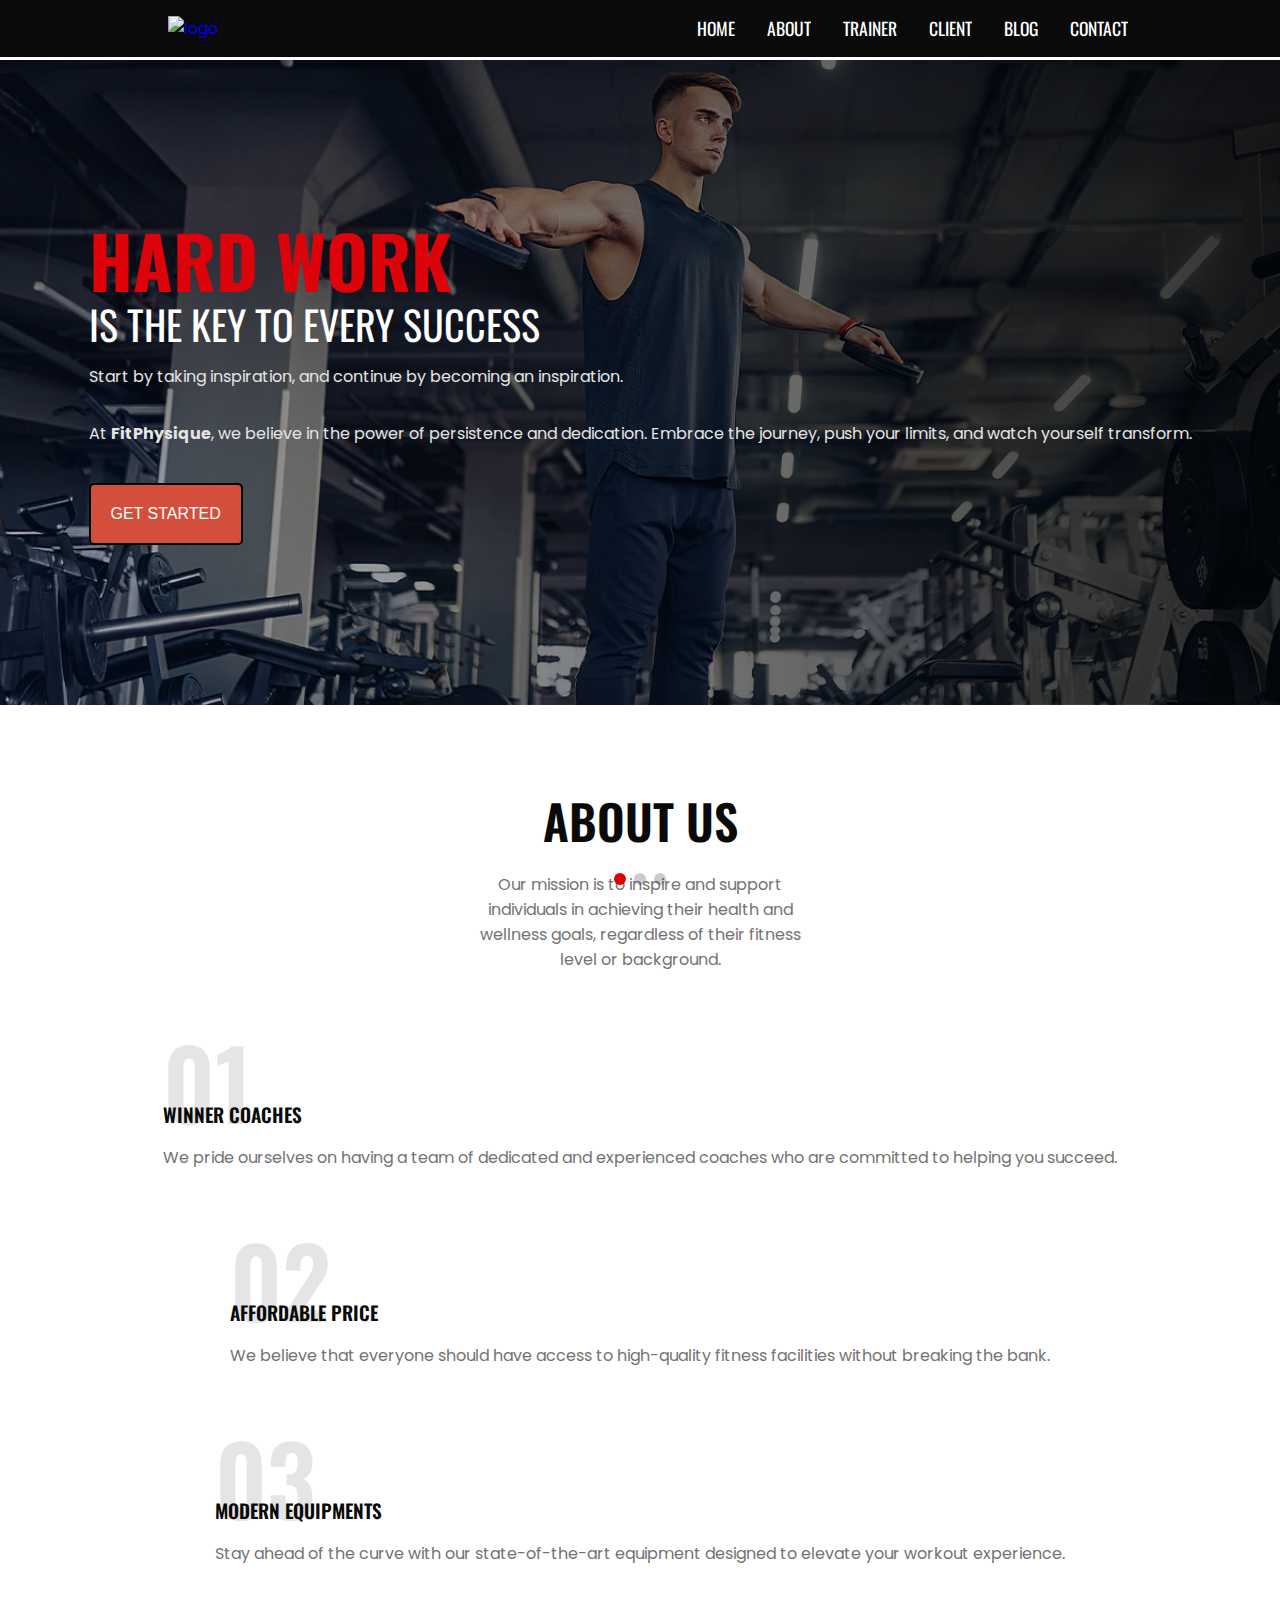
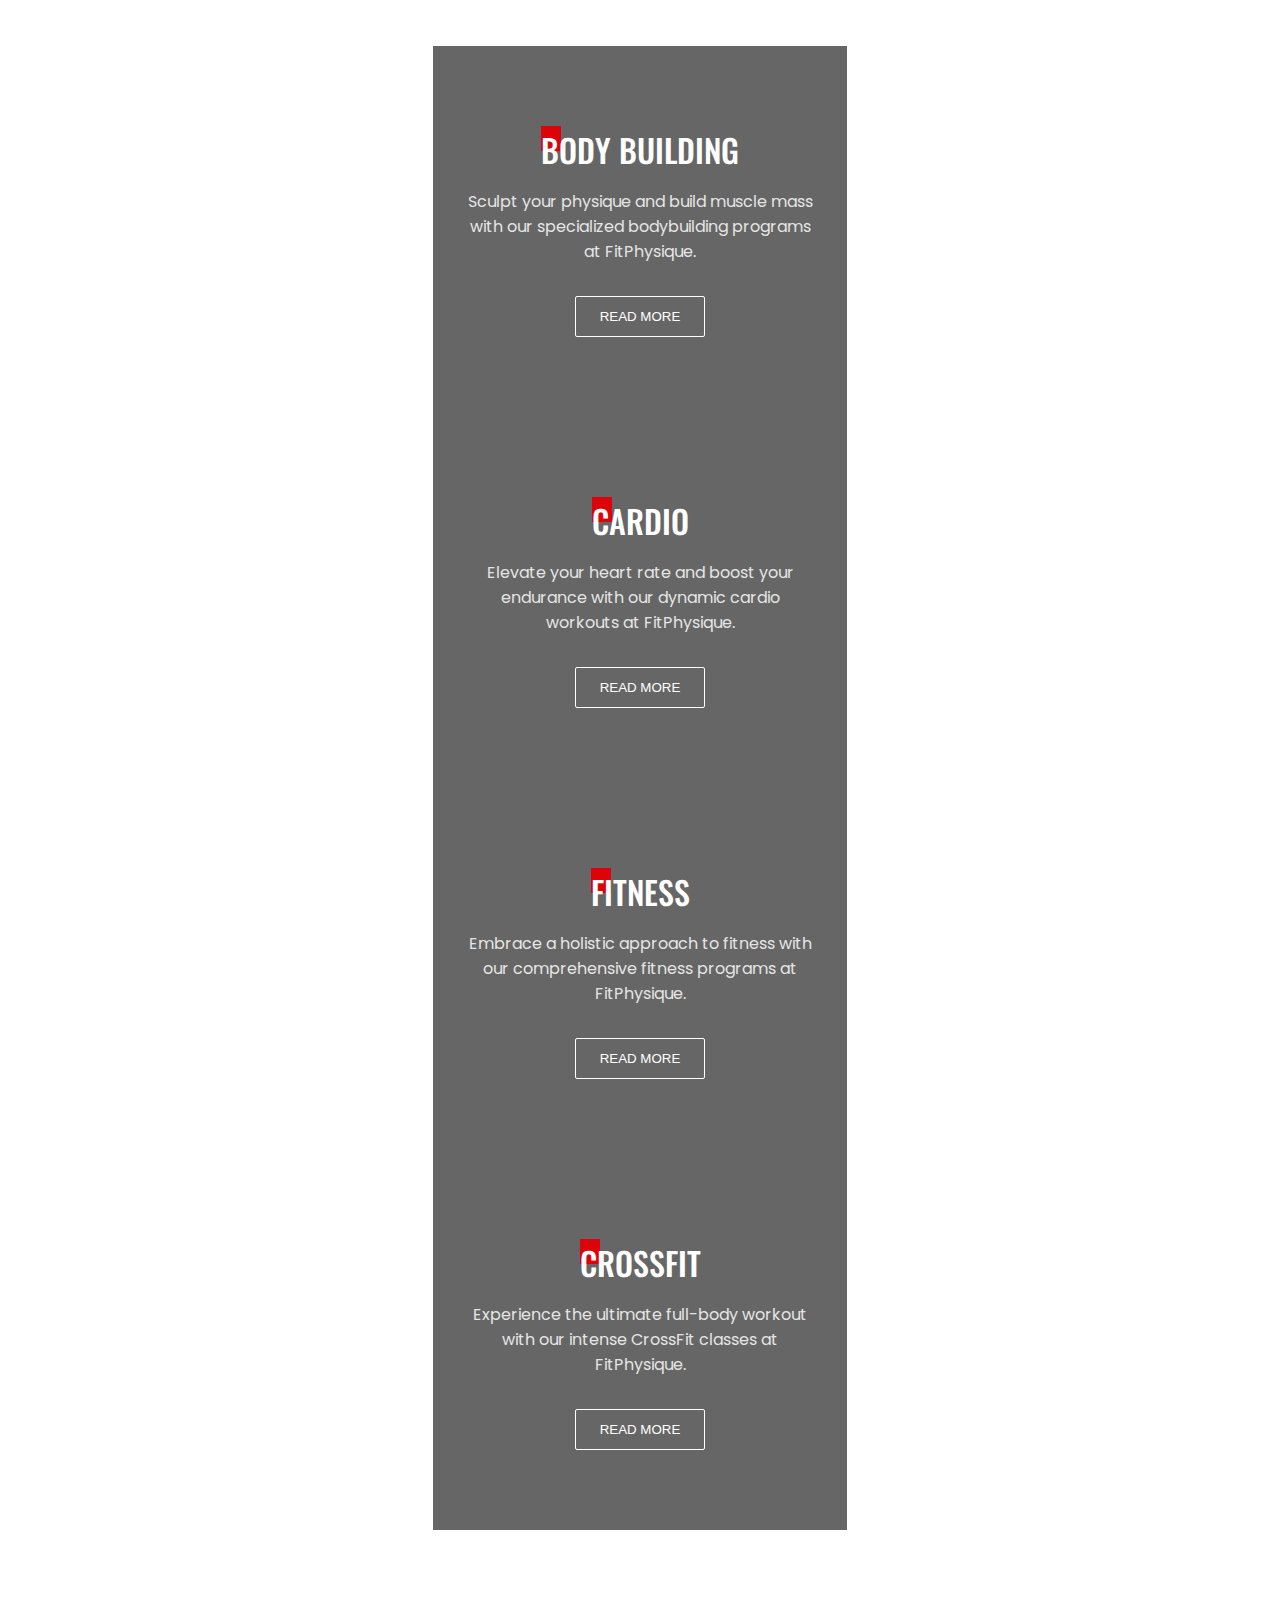
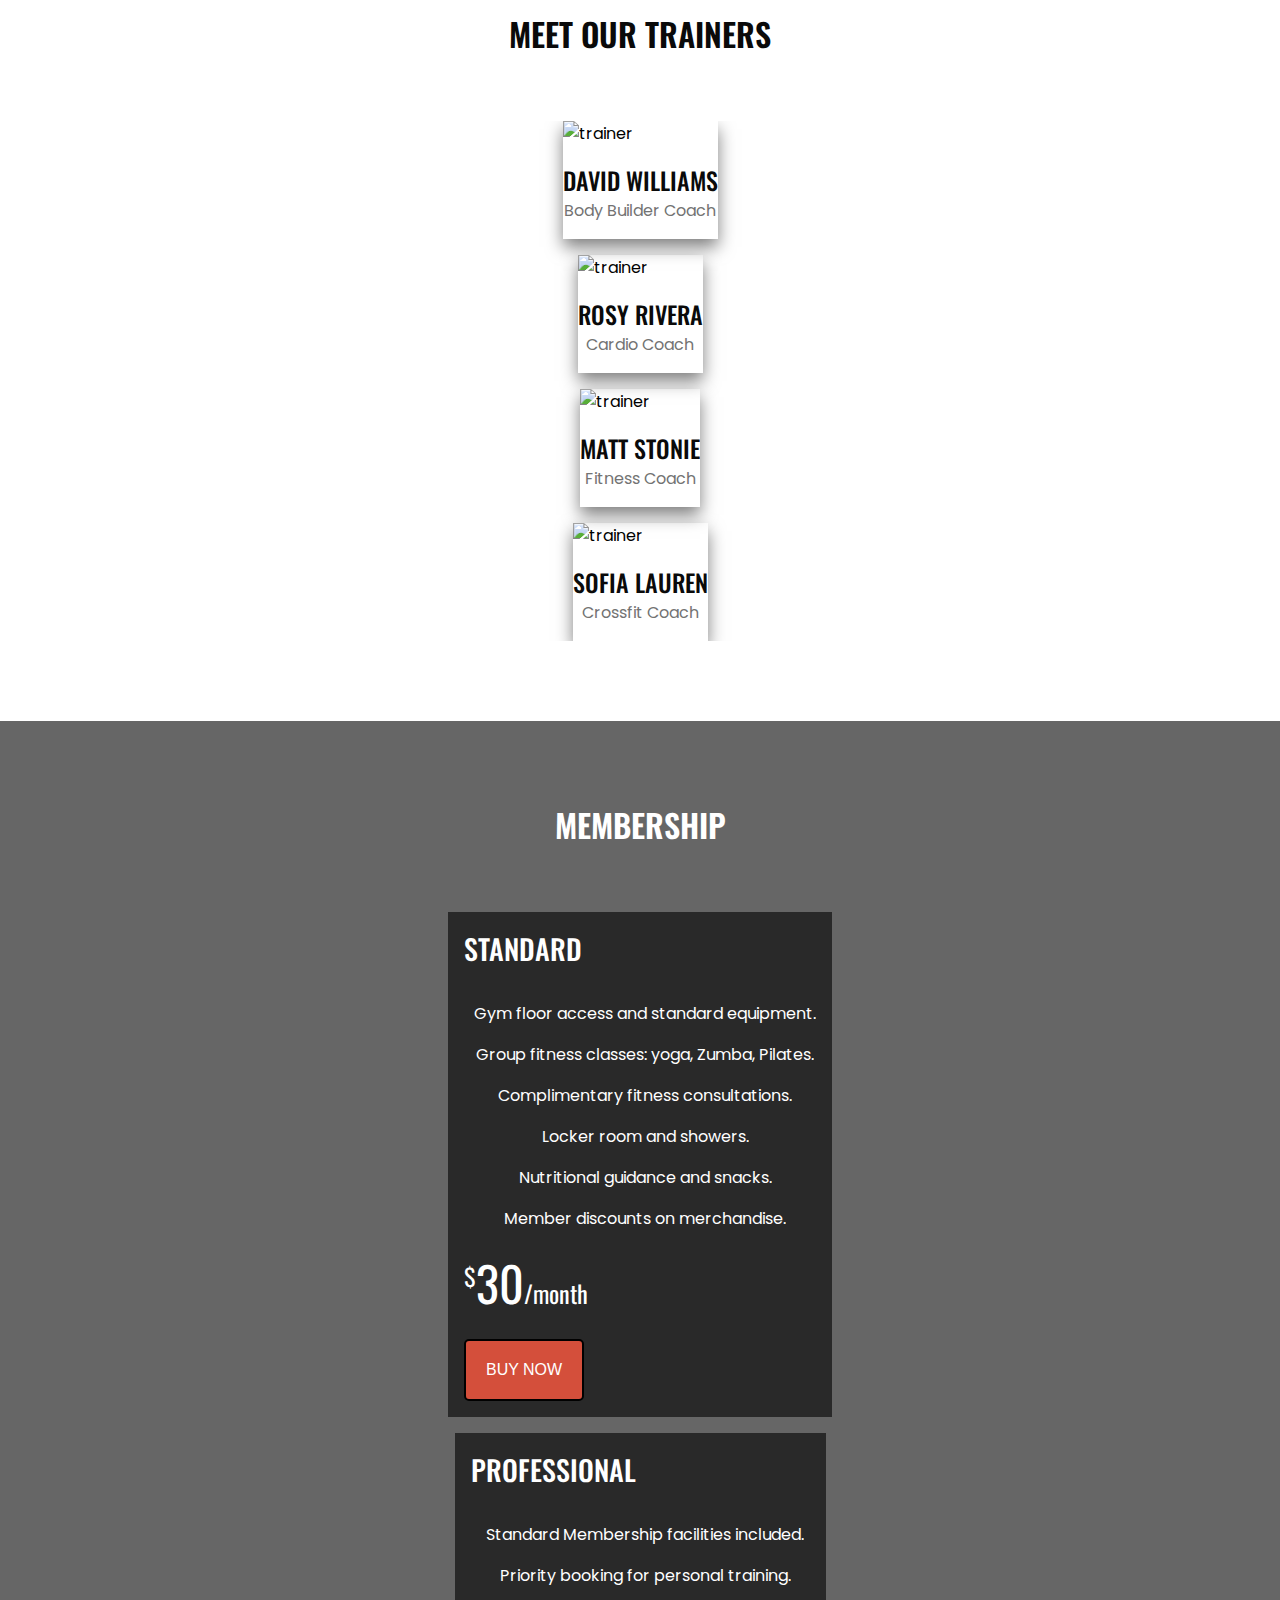
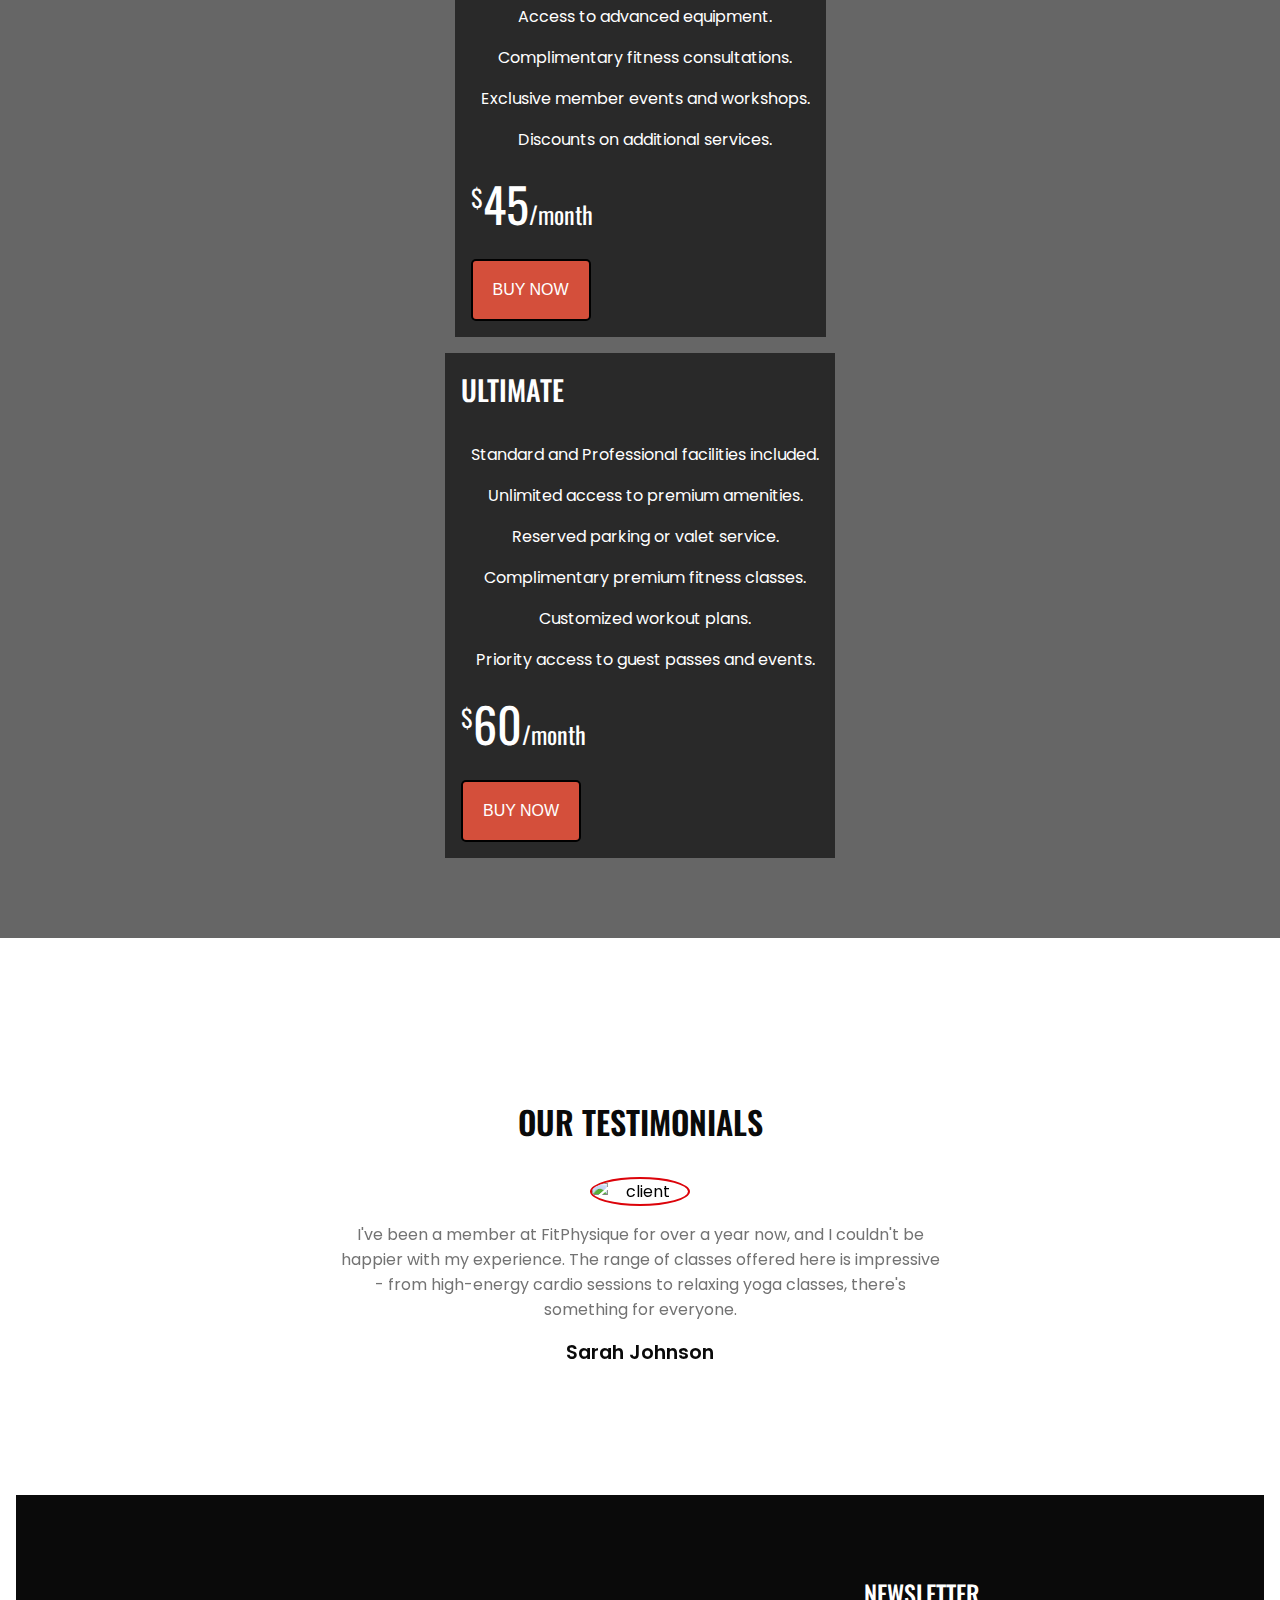
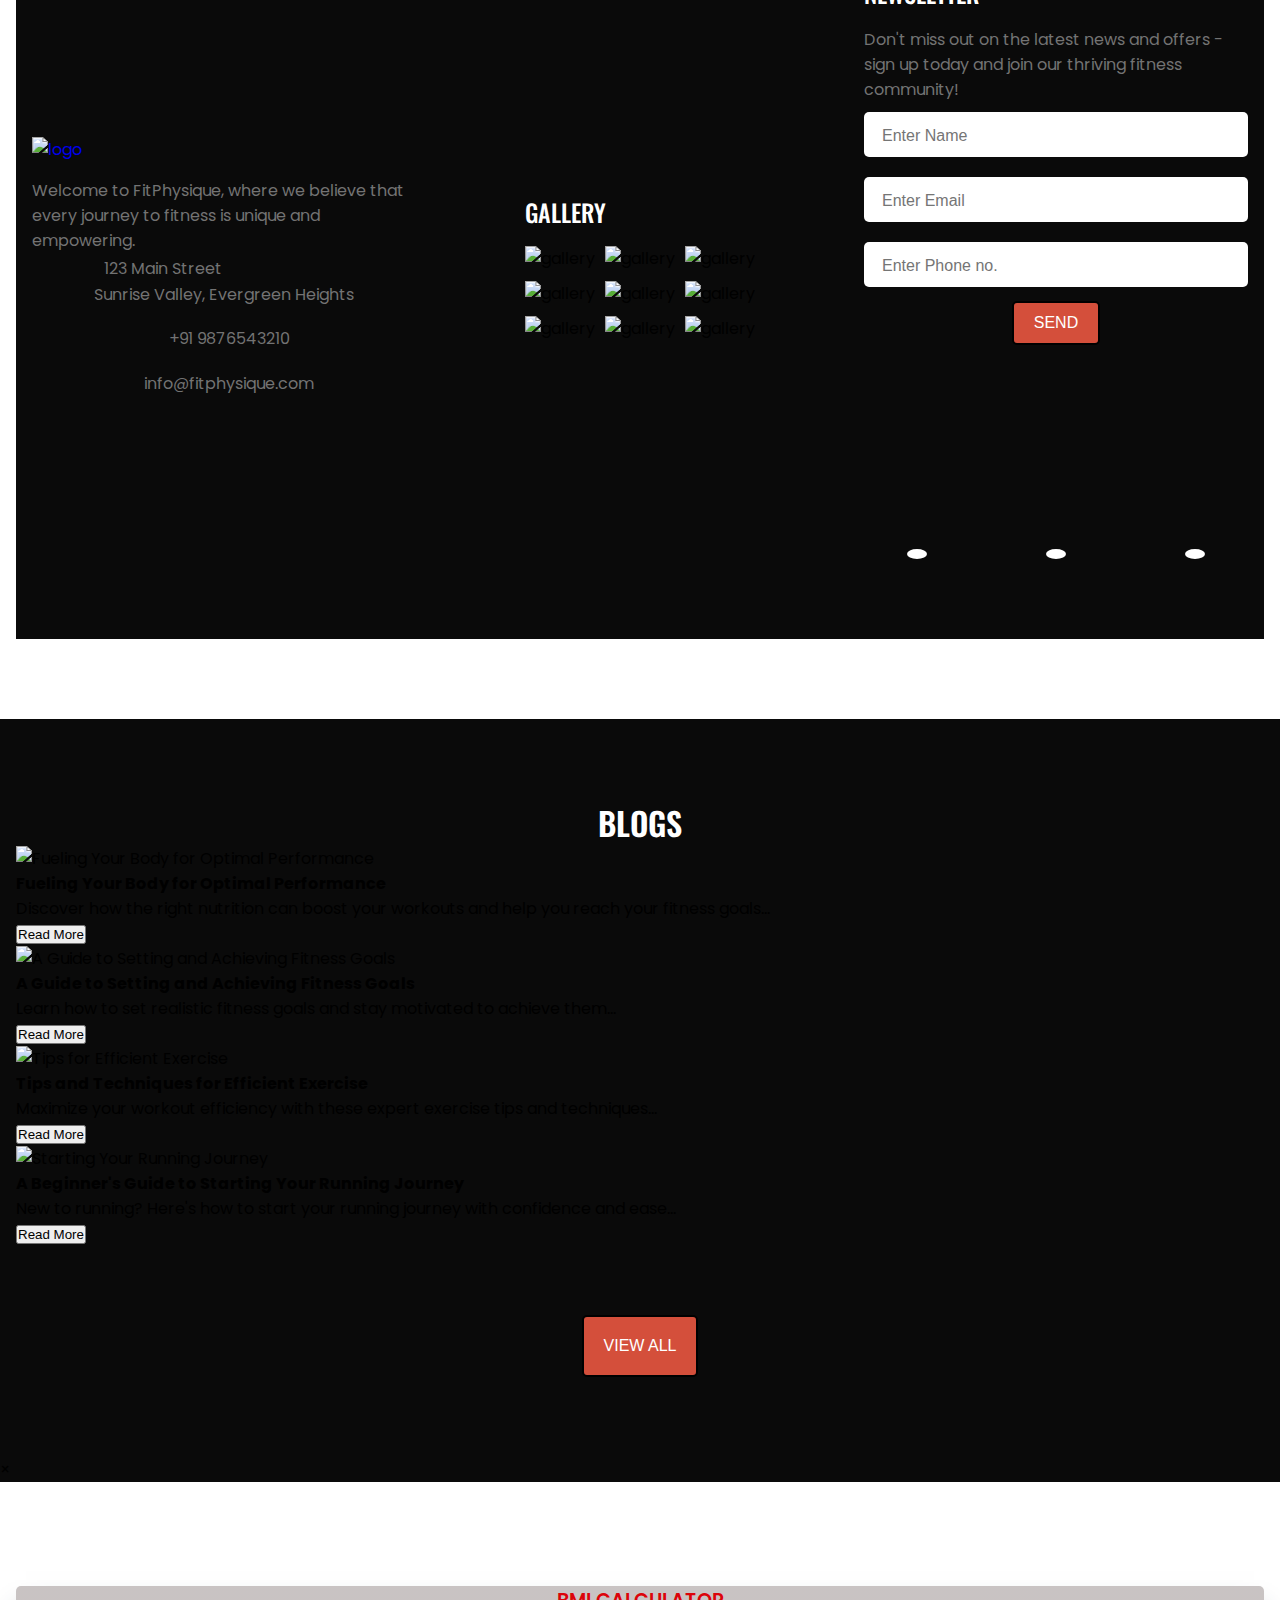
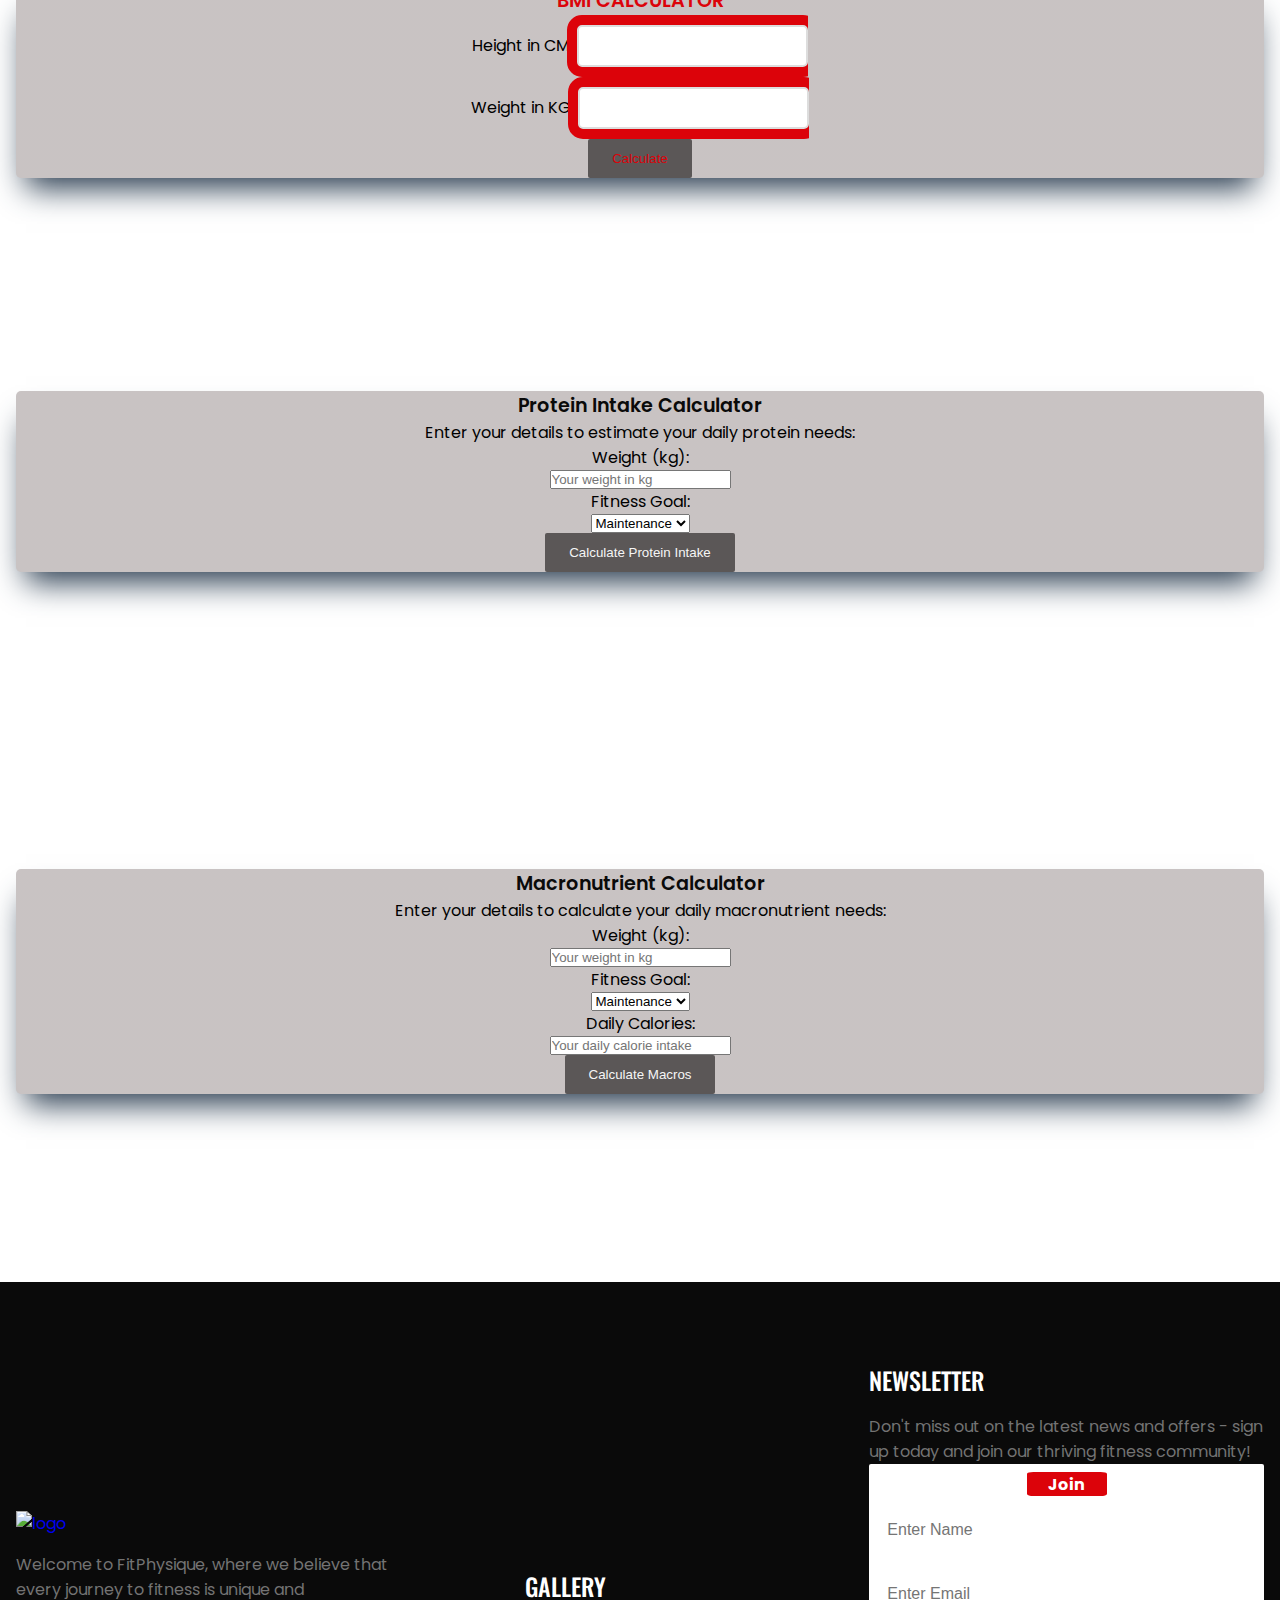
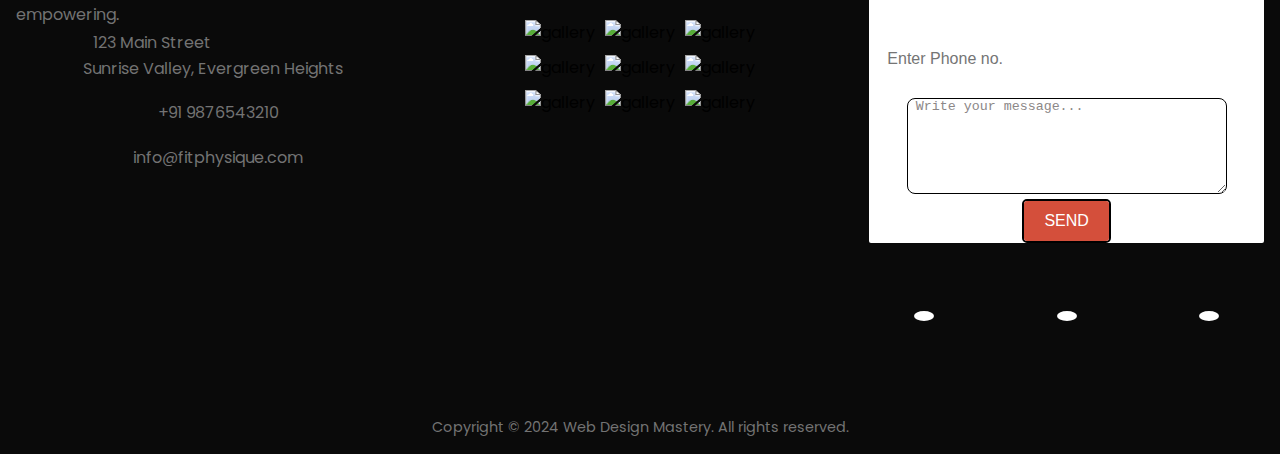
==== index.html @ fd4ba5b6 "added proper-blog section for the site" ====
<!DOCTYPE html>
<html lang="en">

<head>
  <meta charset="UTF-8">
  <meta name="viewport" content="width=device-width, initial-scale=1.0">
  <link rel="icon" href="favicon.ico">
  <link href="https://cdn.jsdelivr.net/npm/remixicon@4.3.0/fonts/remixicon.css" rel="stylesheet" />
  <link rel="stylesheet" href="https://cdn.jsdelivr.net/npm/swiper@11/swiper-bundle.min.css" />
  <link rel="stylesheet" href="https://cdnjs.cloudflare.com/ajax/libs/font-awesome/4.7.0/css/font-awesome.min.css">
  <link rel="stylesheet" href="style.css">
  <link rel="stylesheet" href="blog.css">
  <title>FitPhysique</title>

</head>

<body>

  <nav>
    <div class="nav__bar">
      <div class="nav__header">
        <div class="nav__logo">
          <a href="#header"><img src="assets/logo.png" alt="logo" /></a>
        </div>
        <div class="nav__menu__btn" id="menu-btn">
          <i class="ri-menu-line"></i>
        </div>
      </div>
      <ul class="nav__links" id="nav-links">
        <li><a href="#header" class="active">HOME</a></li>
        <li><a href="#about">ABOUT</a></li>
        <li><a href="#trainer">TRAINER</a></li>
        <li><a href="#client">CLIENT</a></li>
        <li><a href="#blog">BLOG</a></li>
        <li><a href="#contact">CONTACT</a></li>
        <i class="ri-close-line"></i>
      </ul>
    </div>
  </nav>


  <header class="header" id="header">
    <div class="section__container header__container">
      <div class="header__content">
        <h1>HARD WORK</h1>
        <h2>IS THE KEY TO EVERY SUCCESS</h2>
        <p>Start by taking inspiration, and continue by becoming an inspiration.</p>
        <p>At <strong>FitPhysique</strong>, we believe in the power of persistence and dedication. Embrace the journey,
          push your limits, and watch yourself transform.</p>
        <div class="header__btn">
          <a href="login.html">
            <button class="btn btn__primary" id="get-started-btn">GET STARTED</button>
          </a>

        </div>


      </div>
    </div>
  </header>

  <section class="section__container about__container" id="about">
    <div class="about__header">
      <h2 class="section__header">ABOUT US</h2>
      <p class="section__description">
        Our mission is to inspire and support individuals in achieving their
        health and wellness goals, regardless of their fitness level or
        background.
      </p>
    </div>
    <div class="about__grid">
      <div class="about__card">
        <h4>WINNER COACHES</h4>
        <p>
          We pride ourselves on having a team of dedicated and experienced
          coaches who are committed to helping you succeed.
        </p>
      </div>
      <div class="about__card">
        <h4>AFFORDABLE PRICE</h4>
        <p>
          We believe that everyone should have access to high-quality fitness
          facilities without breaking the bank.
        </p>
      </div>
      <div class="about__card">
        <h4>MODERN EQUIPMENTS</h4>
        <p>
          Stay ahead of the curve with our state-of-the-art equipment designed
          to elevate your workout experience.
        </p>
      </div>
    </div>
  </section>

  <section class="session">
    <div class="session__card">
      <h4>BODY BUILDING</h4>
      <p>
        Sculpt your physique and build muscle mass with our specialized
        bodybuilding programs at FitPhysique.
      </p>
      <button class="btn btn__secondary">
        READ MORE <i class="ri-arrow-right-line"></i>
      </button>
    </div>
    <div class="session__card">
      <h4>CARDIO</h4>
      <p>
        Elevate your heart rate and boost your endurance with our dynamic
        cardio workouts at FitPhysique.
      </p>
      <button class="btn btn__secondary">
        READ MORE <i class="ri-arrow-right-line"></i>
      </button>
    </div>
    <div class="session__card">
      <h4>FITNESS</h4>
      <p>
        Embrace a holistic approach to fitness with our comprehensive fitness
        programs at FitPhysique.
      </p>
      <button class="btn btn__secondary">
        READ MORE <i class="ri-arrow-right-line"></i>
      </button>
    </div>
    <div class="session__card">
      <h4>CROSSFIT</h4>
      <p>
        Experience the ultimate full-body workout with our intense CrossFit
        classes at FitPhysique.
      </p>
      <button class="btn btn__secondary">
        READ MORE <i class="ri-arrow-right-line"></i>
      </button>
    </div>
  </section>

  <section class="section__container trainer__container" id="trainer">
    <h2 class="section__header">MEET OUR TRAINERS</h2>
    <div class="trainer__grid">
      <div class="trainer__card">
        <img src="assets/trainer-1.jpg" alt="trainer" />
        <h4>DAVID WILLIAMS</h4>
        <p>Body Builder Coach</p>
        <div class="trainer__socials">
          <a href="#"><i class="ri-facebook-fill"></i></a>
          <a href="#"><i class="ri-twitter-x-fill"></i></a>
          <a href="#"><i class="ri-youtube-fill"></i></a>
        </div>
      </div>
      <div class="trainer__card">
        <img src="assets/trainer-2.jpg" alt="trainer" />
        <h4>ROSY RIVERA</h4>
        <p>Cardio Coach</p>
        <div class="trainer__socials">
          <a href="#"><i class="ri-facebook-fill"></i></a>
          <a href="#"><i class="ri-twitter-x-fill"></i></a>
          <a href="#"><i class="ri-youtube-fill"></i></a>
        </div>
      </div>
      <div class="trainer__card">
        <img src="assets/trainer-3.jpg" alt="trainer" />
        <h4>MATT STONIE</h4>
        <p>Fitness Coach</p>
        <div class="trainer__socials">
          <a href="#"><i class="ri-facebook-fill"></i></a>
          <a href="#"><i class="ri-twitter-x-fill"></i></a>
          <a href="#"><i class="ri-youtube-fill"></i></a>
        </div>
      </div>
      <div class="trainer__card">
        <img src="assets/trainer-4.jpg" alt="trainer" />
        <h4>SOFIA LAUREN</h4>
        <p>Crossfit Coach</p>
        <div class="trainer__socials">
          <a href="#"><i class="ri-facebook-fill"></i></a>
          <a href="#"><i class="ri-twitter-x-fill"></i></a>
          <a href="#"><i class="ri-youtube-fill"></i></a>
        </div>
      </div>
    </div>
  </section>

  <section class="membership">
    <div class="section__container membership__container">
      <h2 class="section__header">MEMBERSHIP</h2>
      <div class="membership__grid">
        <div class="membership__card">
          <h4>STANDARD</h4>
          <ul>
            <li>
              <span><i class="ri-check-line"></i></span>
              Gym floor access and standard equipment.
            </li>
            <li>
              <span><i class="ri-check-line"></i></span>
              Group fitness classes: yoga, Zumba, Pilates.
            </li>
            <li>
              <span><i class="ri-check-line"></i></span>
              Complimentary fitness consultations.
            </li>
            <li>
              <span><i class="ri-check-line"></i></span>
              Locker room and showers.
            </li>
            <li>
              <span><i class="ri-check-line"></i></span>
              Nutritional guidance and snacks.
            </li>
            <li>
              <span><i class="ri-check-line"></i></span>
              Member discounts on merchandise.
            </li>
          </ul>
          <h3><sup>$</sup>30<span>/month</span></h3>
          <button class="btn btn__primary">BUY NOW</button>
        </div>
        <div class="membership__card">
          <h4>PROFESSIONAL</h4>
          <ul>
            <li>
              <span><i class="ri-check-line"></i></span>
              Standard Membership facilities included.
            </li>
            <li>
              <span><i class="ri-check-line"></i></span>
              Priority booking for personal training.
            </li>
            <li>
              <span><i class="ri-check-line"></i></span>
              Access to advanced equipment.
            </li>
            <li>
              <span><i class="ri-check-line"></i></span>
              Complimentary fitness consultations.
            </li>
            <li>
              <span><i class="ri-check-line"></i></span>
              Exclusive member events and workshops.
            </li>
            <li>
              <span><i class="ri-check-line"></i></span>
              Discounts on additional services.
            </li>
          </ul>
          <h3><sup>$</sup>45<span>/month</span></h3>
          <button class="btn btn__primary">BUY NOW</button>
        </div>
        <div class="membership__card">
          <h4>ULTIMATE</h4>
          <ul>
            <li>
              <span><i class="ri-check-line"></i></span>
              Standard and Professional facilities included.
            </li>
            <li>
              <span><i class="ri-check-line"></i></span>
              Unlimited access to premium amenities.
            </li>
            <li>
              <span><i class="ri-check-line"></i></span>
              Reserved parking or valet service.
            </li>
            <li>
              <span><i class="ri-check-line"></i></span>
              Complimentary premium fitness classes.
            </li>
            <li>
              <span><i class="ri-check-line"></i></span>
              Customized workout plans.
            </li>
            <li>
              <span><i class="ri-check-line"></i></span>
              Priority access to guest passes and events.
            </li>
          </ul>
          <h3><sup>$</sup>60<span>/month</span></h3>
          <button class="btn btn__primary">BUY NOW</button>
        </div>
      </div>
    </div>
  </section>

  <section class="section__container client__container" id="client">
    <section class="section__container client__container" id="client">
      <h2 class="section__header">OUR TESTIMONIALS</h2>
      <div class="swiper">
        <div class="swiper-wrapper">
          <div class="swiper-slide">
            <div class="client__card">
              <img src="assets/client-1.jpg" alt="client" />
              <div><i class="ri-double-quotes-r"></i></div>
              <p>
                I've been a member at FitPhysique for over a year now, and I
                couldn't be happier with my experience. The range of classes
                offered here is impressive - from high-energy cardio sessions to
                relaxing yoga classes, there's something for everyone.
              </p>
              <h4>Sarah Johnson</h4>
            </div>
          </div>
          <div class="swiper-slide">
            <div class="client__card">
              <img src="assets/client-2.jpg" alt="client" />
              <div><i class="ri-double-quotes-r"></i></div>
              <p>
                The classes are always well-planned and engaging, and the
                instructors do an excellent job of keeping us motivated
                throughout. I'm so grateful to have found such a supportive and
                inclusive gym.
              </p>
              <h4>Michael Wong</h4>
            </div>
          </div>
          <div class="swiper-slide">
            <div class="client__card">
              <img src="assets/client-3.jpg" alt="client" />
              <div><i class="ri-double-quotes-r"></i></div>
              <p>
                I've tried many gyms in the past, but none of them compare to
                FitPhysique. From the moment I walked through the doors, I felt
                welcomed and supported by the staff and fellow members alike.
              </p>
              <h4>Emily Davis</h4>
            </div>
          </div>
    </section>

    <footer class="footer" id="contact">
      <div class="section__container footer__container">
        <div class="footer__col">
          <div class="footer__logo">
            <a href="#"><img src="assets/logo.png" alt="logo" /></a>
          </div>
          <p>
            Welcome to FitPhysique, where we believe that every journey to
            fitness is unique and empowering.
          </p>
          <ul class="footer__links">
            <li>
              <a href="#">
                <span><i class="ri-map-pin-2-fill"></i></span>
                123 Main Street<br />Sunrise Valley, Evergreen Heights
              </a>
            </li>
            <li>
              <a href="#">
                <span><i class="ri-phone-fill"></i></span>
                +91 9876543210
              </a>
            </li>
            <li>
              <a href="#">
                <span><i class="ri-mail-fill"></i></span>
                info@fitphysique.com
              </a>
            </li>
          </ul>
        </div>
        <div class="footer__col">
          <h4>GALLERY</h4>
          <div class="gallery__grid">
            <img src="assets/gallery-1.jpg" alt="gallery" />
            <img src="assets/gallery-2.jpg" alt="gallery" />
            <img src="assets/gallery-3.jpg" alt="gallery" />
            <img src="assets/gallery-4.jpg" alt="gallery" />
            <img src="assets/gallery-5.jpg" alt="gallery" />
            <img src="assets/gallery-6.jpg" alt="gallery" />
            <img src="assets/gallery-7.jpg" alt="gallery" />
            <img src="assets/gallery-8.jpg" alt="gallery" />
            <img src="assets/gallery-9.jpg" alt="gallery" />
          </div>
        </div>
        <div class="footer__col">
          <h4>NEWSLETTER</h4>
          <p>
            Don't miss out on the latest news and offers - sign up today and
            join our thriving fitness community!
          </p>
          <form onsubmit="sendEmail(); reset(); return false;" id="form-bg">
            <input type="text" id="name" placeholder="Enter Name" />
            <input type="text" id="email" placeholder="Enter Email" />
            <input type="text" id="phone" placeholder="Enter Phone no." />
            <button type="submit" class="btn btn__primary">SEND</button>
          </form>
          <div class="footer__socials">
            <a href="#"><i class="ri-facebook-fill"></i></a>
            <a href="#"><i class="ri-twitter-fill"></i></a>
            <a href="#"><i class="ri-youtube-fill"></i></a>
          </div>
        </div>
      </div>
      <div class="swiper-pagination">
        <span class="swiper-pagination-bullet"></span>
        <span class="swiper-pagination-bullet"></span>
        <span class="swiper-pagination-bullet swiper-pagination-bullet-active"></span>
      </div>
      </div>
  </section>


  <script src="https://cdn.jsdelivr.net/npm/swiper@9/swiper-bundle.min.js"></script>


  <script>
    const swiper = new Swiper('.swiper', {
      loop: true,
      autoplay: {
        delay: 3000,
        disableOnInteraction: false,
      },
      pagination: {
        el: '.swiper-pagination',
        clickable: true,
      },
    });
  </script>


 <!-- Blog Section -->
 <section class="blog" id="blog">
  <div class="section__container blog__container">
    <h2 class="section__header">BLOGS</h2>
    <div class="blog-container">
      <!-- Blog Card 1 -->
      <div class="blog-card">
        <img src="assets/blog-1.jpg" alt="Fueling Your Body for Optimal Performance" />
        <h4>Fueling Your Body for Optimal Performance</h4>
        <p>Discover how the right nutrition can boost your workouts and help you reach your fitness goals...</p>
        <button class="read-more" data-id="1">Read More</button>
      </div>

      <!-- Blog Card 2 -->
      <div class="blog-card">
          <img src="assets/blog-2.jpg" alt="A Guide to Setting and Achieving Fitness Goals" />
          <h4>A Guide to Setting and Achieving Fitness Goals</h4>
          <p>Learn how to set realistic fitness goals and stay motivated to achieve them...</p>
          <button class="read-more" data-id="2">Read More</button>
      </div>

      <!-- Blog Card 3 -->
      <div class="blog-card">
        <img src="assets/blog-3.jpg" alt="Tips for Efficient Exercise" />
        <h4>Tips and Techniques for Efficient Exercise</h4>
        <p>Maximize your workout efficiency with these expert exercise tips and techniques...</p>
        <button class="read-more" data-id="3">Read More</button>
      </div>

      <!-- Blog Card 4 -->
      <div class="blog-card">
        <img src="assets/blog-4.jpg" alt="Starting Your Running Journey" />
        <h4>A Beginner's Guide to Starting Your Running Journey</h4>
        <p>New to running? Here's how to start your running journey with confidence and ease...</p>
        <button class="read-more" data-id="4">Read More</button>
      </div>
    </div>

    <div class="blog__btn">
      <button class="btn btn__primary">VIEW ALL</button>
    </div>
  </div>

  <!-- Blog Modal -->
  <div id="blogModal" class="modal">
    <div class="modal-content">
      <span class="close">&times;</span>
      <div id="blog-content"></div>
    </div>
  </div>
</section>

<script>
  // Get modal element and close button
  const modal = document.getElementById('blogModal');
  const closeModal = document.querySelector('.close');

  // Function to open the modal and display blog content
  function openModal(blogId) {
      fetch(`blogs/${blogId}.json`) // Ensure this path is correct
          .then(response => {
              if (!response.ok) {
                  throw new Error('Network response was not ok ' + response.statusText);
              }
              return response.json();
          })
          .then(data => {
              let blogHtml = `<h1>${data.title}</h1>`;
              blogHtml += `<img src="${data.image}" alt="${data.title}" style="width: 100%; height: auto;">`;
              blogHtml += data.content.map(item => {
                  if (item.type === 'heading') {
                      return `<h2>${item.text}</h2>`;
                  } else if (item.type === 'paragraph') {
                      return `<p>${item.text}</p>`;
                  } else if (item.type === 'list') {
                      return `<ul>${item.items.map(i => `<li>${i}</li>`).join('')}</ul>`;
                  }
              }).join('');

              document.getElementById('blog-content').innerHTML = blogHtml;
              modal.style.display = "block";
              document.body.style.overflow = 'hidden'; // Disable scroll when modal is open
          })
          .catch(error => {
              console.error('Error fetching blog data:', error);
          });
  }

  // Close the modal when the user clicks on <span> (x)
  closeModal.onclick = function() {
      modal.style.display = "none";
      document.body.style.overflow = 'auto'; // Enable scroll when modal is closed
  }

  // Close the modal when the user clicks outside the modal content
  window.onclick = function(event) {
      if (event.target == modal) {
          modal.style.display = "none";
          document.body.style.overflow = 'auto'; // Enable scroll when modal is closed
      }
  }

  // Add event listener to "Read More" buttons
  document.querySelectorAll('.read-more').forEach(button => {
      button.addEventListener('click', function() {
          const blogId = this.getAttribute('data-id');
          openModal(blogId);
      });
  });
</script>


  <section class="section__container bmi__container">

    <div class="wrapper">
      <h2 class="bmi__header">BMI CALCULATOR</h2>
      <p>Height in CM:
        <input type="text" id="height"><br><span id="height_error"></span>
      </p>

      <p>Weight in KG:
        <input type="text" id="weight"><br><span id="weight_error"></span>
      </p>

      <button class="btn" id="btn">Calculate</button>
      <p id="output"></p>
    </div>
  </section>

  <!-- Protein Intake Calculator -->
  <section class="section__container protein__container">
    <div class="wrapper">
      <h2 class="protein__header">Protein Intake Calculator</h2>
      <p>Enter your details to estimate your daily protein needs:</p>

      <label for="protein-weight">Weight (kg):</label>
      <input type="number" id="protein-weight" placeholder="Your weight in kg">

      <label for="protein-goal">Fitness Goal:</label>
      <select id="protein-goal">
        <option value="maintenance">Maintenance</option>
        <option value="muscle-gain">Muscle Gain</option>
        <option value="fat-loss">Fat Loss</option>
      </select>

      <button class="btn" id="protein-btn">Calculate Protein Intake</button>
      <p id="protein-output"></p>
    </div>
  </section>

  <br>
  <br>
  <br>
  <br>
  <!-- Macronutrient Calculator -->
  <section class="section__container macro__container">
    <div class="wrapper">
      <h2 class="macro__header">Macronutrient Calculator</h2>
      <p>Enter your details to calculate your daily macronutrient needs:</p>

      <label for="macro-weight">Weight (kg):</label>
      <input type="number" id="macro-weight" placeholder="Your weight in kg">

      <label for="macro-goal">Fitness Goal:</label>
      <select id="macro-goal">
        <option value="maintenance">Maintenance</option>
        <option value="bulking">Bulking</option>
        <option value="cutting">Cutting</option>
      </select>

      <label for="macro-calories">Daily Calories:</label>
      <input type="number" id="macro-calories" placeholder="Your daily calorie intake">

      <button class="btn" id="macro-btn">Calculate Macros</button>
      <p id="macro-output"></p>
    </div>
  </section>


  <br>
  <br>
  <br>
  <br>
  <footer class="footer" id="contact">
    <div class="section__container footer__container">
      <div class="footer__col">
        <div class="footer__logo">
          <a href="#"><img src="assets/logo.png" alt="logo" /></a>
        </div>
        <p>
          Welcome to FitPhysique, where we believe that every journey to
          fitness is unique and empowering.
        </p>
        <ul class="footer__links">
          <li>
            <a href="https://www.google.com/maps/search/gyms+near+me" target="_blank">
              <span><i class="ri-map-pin-2-fill"></i></span>
              123 Main Street<br />Sunrise Valley, Evergreen Heights
            </a>
          </li>
          <li>
            <a href="tel:+919876543210">
              <span><i class="ri-phone-fill"></i></span>
              +91 9876543210
            </a>
          </li>
          <li>
            <a href="mailto:info@fitphysique.com">
              <span><i class="ri-mail-fill"></i></span>
              info@fitphysique.com
            </a>
          </li>
        </ul>
      </div>
      <div class="footer__col">
        <h4>GALLERY</h4>
        <div class="gallery__grid">
          <img src="assets/gallery-1.jpg" alt="gallery" />
          <img src="assets/gallery-2.jpg" alt="gallery" />
          <img src="assets/gallery-3.jpg" alt="gallery" />
          <img src="assets/gallery-4.jpg" alt="gallery" />
          <img src="assets/gallery-5.jpg" alt="gallery" />
          <img src="assets/gallery-6.jpg" alt="gallery" />
          <img src="assets/gallery-7.jpg" alt="gallery" />
          <img src="assets/gallery-8.jpg" alt="gallery" />
          <img src="assets/gallery-9.jpg" alt="gallery" />
        </div>
      </div>
      <div class="footer__col">
        <h4>NEWSLETTER</h4>
        <p>
          Don't miss out on the latest news and offers - sign up today and
          join our thriving fitness community!
        </p>
        <form onsubmit="sendEmail(); reset(); return false;">
          <span id="join">Join</span>
          <input type="text" id="name" placeholder="Enter Name" />
          <input type="text" id="email" placeholder="Enter Email" />
          <input type="text" id="phone" placeholder="Enter Phone no." />
          <textarea id="message" name="message" rows="8" cols="33">Write your message...</textarea>
          <button type="submit" class="btn btn__primary">SEND</button>
        </form>
        <div class="footer__socials">
          <a href="#" id="facebook"><i class="ri-facebook-fill"></i></a>
          <a href="#" id="twitter"><i class="ri-twitter-fill"></i></a>
          <a href="#"><i class="ri-youtube-fill"></i></a>
        </div>
      </div>
    </div>
    <div class="footer__bar">
      Copyright © 2024 Web Design Mastery. All rights reserved.
    </div>
  </footer>



  <script src="https://unpkg.com/scrollreveal"></script>
  <script src="https://cdn.jsdelivr.net/npm/swiper@11/swiper-bundle.min.js"></script>
  <script src="https://smtpjs.com/v3/smtp.js"></script>
  <script src="https://ajax.googleapis.com/ajax/libs/jquery/3.4.1/jquery.min.js"></script>
  <script src="main.js"></script>

  <script>
    document.getElementById('get-started-btn').addEventListener('click', function () {
      window.location.href = 'login.html'; // Redirect to the login page
    });
  </script>


</body>

</html>
---- style.css ----
@import url("https://fonts.googleapis.com/css2?family=Oswald:wght@400;500;600;700&family=Poppins:wght@400;500;600;700&display=swap");

:root {
  --primary-color: #dc030a;
  --primary-color-dark: rgb(135, 6, 12);
  --text-dark: #0a0a0a;
  --text-light: #737373;
  --extra-light: #e5e5e5;
  --white: #ffffff;
  --max-width: 1400px;
  --header-font: "Oswald", sans-serif;
}

* {
  padding: 0;
  box-sizing: border-box; 
  margin: auto;
  overflow-x: hidden; 
}

.section__container {
  max-width: var(--max-width);
  margin: auto;
  padding: 5rem 1rem;
}

.section__header {
  font-size: 2rem;
  font-weight: 600;
  font-family: var(--header-font);
  color: var(--text-dark);
  text-align: center;
}

.section__description {
  color: var(--text-light);
}

.btn {
  padding: 0.75rem 1.5rem;
  outline: none;
  border: none;
  color: var(--white);
  border-radius: 2px;
  transition: 0.3s;
  cursor: pointer;
}

.btn__primary {
  background-color: var(--primary-color);
}

.btn__primary:hover {
  background-color: var(--primary-color-dark);
}

.btn__secondary {
  background-color: transparent;
  border: 1px solid var(--white);
}

.btn__secondary:hover {
  background-color: var(--primary-color);
  border-color: var(--primary-color);
}

img {
  display: flex;
  width: 100%;
}

a {
  text-decoration: none;
  transition: 0.3s;
}

html,
body {
  scroll-behavior: smooth;
}

body {
  font-family: "Poppins", sans-serif;
}

nav {
  background-color: var(--text-dark);
  position: fixed;
  width: 100%;
  z-index: 100;
}

.nav__bar {
  width: 100%;
  max-width: var(--max-width);
  margin-inline: auto;
  display: flex;
  align-items: center;
  color: white;
}

.nav__logo img {
  max-width: 110px;
}

.nav__links { 
  list-style: none;
  display: flex;
  gap: 2rem;
}

.nav__links li {
  display: inline;
  position: relative; /* Ensure the hover line is positioned relative to each link */
}

.nav__links li a {
  color: white;
  text-decoration: none;
  transition: color 0.3s ease;
  font-size: 1.1rem;
  font-family: var(--header-font);
  white-space: nowrap;
  color: var(--white);
}

/* Hover effect: Red line under link */
.nav__links li a::after {
  content: "";
  position: absolute;
  left: 0;
  bottom: 0;
  width: 0;
  height: 2px;
  background-color: red;
  transition: width 0.05s ease;
}

.nav__links li a:hover::after {
  width: 100%; /* Line expands on hover */
}

.nav__links li a:hover {
  color: white; /* Text remains white on hover */
}

.nav__links li.active a {
  color: red; /* Red color for the active link */
}

.nav__links li.active a::after {
  display: none; 
}

.nav__menu__btn {
  display: none;
  font-size: 24px;
  color: white;
  cursor: pointer;
}

.nav__links i {
  display: none;
  font-size: 24px;
  color: white;
  cursor: pointer;
}

.nav__header {
  padding: 1rem;
  display: flex;
  align-items: center;
  justify-content: space-between;
  background-color: var(--text-dark);
}

.nav__bar {
  gap: 10rem;
}

.header {
  background-image: linear-gradient(
      to right,
      rgba(0, 0, 0, 0.2),
      rgba(0, 0, 0, 0.8)
    ),
    url("assets/lean-man-doing-lateral-raises.webp");
  background-size: cover;
  background-position: center center;
  background-repeat: no-repeat;
  margin-top: 60px;
}

/* card hover effect */
.trainer__card {
  position: relative;
  overflow: hidden;
  transition: transform 0.3s ease-in-out;
  box-shadow: 0 8px 16px rgba(0, 0, 0, 0.5);
}

.trainer__card:hover {
  transform: scale(1.1);
}

.nav_style {
  position: relative;
  overflow: hidden;
  transition: transform 0.3s ease-in-out;
  box-shadow: 0 8px 16px rgba(0, 0, 0, 0.5);
}

.nav_style:hover {
  transform: scale(1.5);
}

.header__container {
  padding-block: 10rem;
  display: grid;
}

.header__content h1 {
  font-size: 4.5rem;
  font-weight: 700;
  font-family: var(--header-font);
  line-height: 5rem;
  color: var(--primary-color);
}

.header__content h2 {
  margin-bottom: 1rem;
  font-size: 2.5rem;
  font-weight: 400;
  font-family: var(--header-font);
  line-height: 3rem;
  color: var(--white);
}

.header__content p {
  margin-bottom: 2rem;
  color: var(--extra-light);
}

.about__header {
  text-align: center;
  display: grid;
  gap: 1rem;
}

.about__header .section__header {
  font-size: 3rem;
}

.about__header .section__description {
  max-width: 350px;
  margin-inline: auto;
}

.about__grid {
  margin-top: 4rem;
  display: grid;
  gap: 4rem;
}

.about__card h4 {
  position: relative;
  isolation: isolate;
  margin-bottom: 1rem;
  padding-top: 4rem;
  font-size: 1.2rem;
  font-weight: 600;
  font-family: var(--header-font);
  color: var(--text-dark);
}

.about__card h4::before {
  position: absolute;
  bottom: 0;
  left: 0;
  font-size: 6rem;
  line-height: 6rem;
  color: var(--text-dark);
  opacity: 0.1;
  z-index: -1;
}

.about__card:nth-child(1) h4::before {
  content: "01";
}

.about__card:nth-child(2) h4::before {
  content: "02";
}

.about__card:nth-child(3) h4::before {
  content: "03";
}

.about__card p {
  color: var(--text-light);
}

.session {
  display: grid;
  width: 100%;
}

.session__card {
  padding: 5rem 2rem;
  text-align: center;
  background-size: cover;
  background-position: center center;
  background-repeat: no-repeat;
}

.session__card:nth-child(1) {
  background-image: linear-gradient(rgba(0, 0, 0, 0.6), rgba(0, 0, 0, 0.6)),
    url("assets/session-1.jpg");
}

.session__card:nth-child(2) {
  background-image: linear-gradient(rgba(0, 0, 0, 0.6), rgba(0, 0, 0, 0.6)),
    url("assets/session-2.jpg");
}

.session__card:nth-child(3) {
  background-image: linear-gradient(rgba(0, 0, 0, 0.6), rgba(0, 0, 0, 0.6)),
    url("assets/session-3.jpg");
}

.session__card:nth-child(4) {
  background-image: linear-gradient(rgba(0, 0, 0, 0.6), rgba(0, 0, 0, 0.6)),
    url("assets/session-4.jpg");
}

.session__card h4 {
  position: relative;
  isolation: isolate;
  max-width: fit-content;
  margin-inline: auto;
  margin-bottom: 1rem;
  font-size: 2rem;
  font-weight: 500;
  font-family: var(--header-font);
  color: var(--white);
}

.session__card h4::before {
  position: absolute;
  content: "";
  top: 0;
  left: -5px;
  height: 25px;
  aspect-ratio: 1;
  background-color: var(--primary-color);
  z-index: -1;
}

.session__card p {
  max-width: 350px;
  margin-inline: auto;
  margin-bottom: 2rem;
  color: var(--extra-light);
}

.trainer__grid {
  margin-top: 4rem;
  display: grid;
  gap: 1rem;
}

.trainer__card img {
  margin-bottom: 1rem;
}

.trainer__card h4 {
  font-size: 1.5rem;
  font-weight: 500;
  font-family: var(--header-font);
  color: var(--text-dark);
  text-align: center;
}

.trainer__card p {
  margin-bottom: 1rem;
  color: var(--text-light);
  text-align: center;
}

.trainer__socials {
  display: flex;
  align-items: center;
  justify-content: center;
  gap: 1rem;
}

.trainer__socials a {
  font-size: 1.25rem;
  color: var(--text-light);
}

.trainer__socials a:hover {
  color: var(--primary-color);
}

.membership {
  background-image: linear-gradient(rgba(0, 0, 0, 0.6), rgba(0, 0, 0, 0.6)),
    url("assets/membership.jpg");
  background-size: cover;
  background-position: center center;
  background-repeat: no-repeat;
}

.membership__container .section__header {
  color: var(--white);
}

.membership__grid {
  margin-top: 4rem;
  display: grid;
  gap: 1rem;
}

.membership__card {
  padding: 1rem;
  background-color: rgba(0, 0, 0, 0.6);
  transition: 0.3s;
}

.membership__card:hover {
  background-color: var(--primary-color);
}

.membership__card h4 {
  margin-bottom: 2rem;
  font-size: 1.75rem;
  font-weight: 500;
  font-family: var(--header-font);
  color: var(--white);
}

.membership__card ul {
  margin-bottom: 1rem;
  list-style: none;
  display: grid;
  gap: 1rem;
}

.membership__card li {
  display: flex;
  gap: 10px;
  color: var(--white);
}

.membership__card li span {
  font-size: 1.2rem;
  font-weight: 600;
  color: var(--primary-color);
  transition: 0.3s;
}

.membership__card:hover li span {
  color: var(--white);
}

.membership__card h3 {
  margin-bottom: 1rem;
  font-size: 3rem;
  font-weight: 400;
  font-family: var(--header-font);
  color: var(--white);
}

.membership__card h3 :is(sup, span) {
  font-size: 1.5rem;
  font-weight: 400;
}

.membership__card:hover .btn {
  background-color: var(--text-dark);
}

.swiper {
  margin-top: 2rem;
  padding-bottom: 3rem;
  width: 100%;
}

.client__card {
  max-width: 600px;
  margin-inline: auto;
  text-align: center;
}

.client__card img {
  max-width: 100px;
  margin-inline: auto;
  margin-bottom: 1rem;
  border: 2px solid var(--primary-color);
  border-radius: 100%;
}

.client__card > div {
  font-size: 2rem;
  line-height: 2rem;
  color: var(--text-light);
  opacity: 0.5;
}

.client__card p {
  margin-bottom: 1rem;
  color: var(--text-light);
}

.client__card h4 {
  font-size: 1.2rem;
  font-weight: 600;
  color: var(--text-dark);
}

.swiper-pagination-bullet {
  height: 12px;
  width: 12px;
}

.swiper-pagination-bullet-active {
  background-color: var(--primary-color);
}

.blog {
  background-color: var(--text-dark);
}

.blog__container .section__header {
  color: var(--white);
}

.blog__grid {
  margin-top: 4rem;
  display: grid;
  gap: 1rem;
}

.blog__card img {
  margin-bottom: 10px;
}

.blog__card h4 {
  max-width: calc(100% - 1rem);
  font-size: 1.2rem;
  font-weight: 400;
  font-family: var(--header-font);
  color: var(--white);
  transition: 0.3s;
}

.blog__card:hover h4 {
  color: var(--primary-color);
}

.blog__btn {
  margin-top: 4rem;
  text-align: center;
}

.logo__banner {
  padding-block: 4rem;
  display: grid;
  grid-template-columns: repeat(2, 1fr);
  gap: 2rem;
}

.logo__banner img {
  max-width: 150px;
  margin-inline: auto;
}

.bmi__header{
  font-size: 1.2rem;
  font-weight: 600;
  color: var(--primary-color);
}

.bmi__container span{
  color: red;
}
.bmi__container{
  display: flex;
  flex-direction: column;
  justify-content: center;
  align-items: center;
  width: 100%;
  height:400px;
  background: white;
  
  
 
}

.bmi__container .wrapper{
  display: flex;
  justify-content: center;
  align-items: center;
  flex-direction: column;
  gap: 1 rem;
  width: 100%;
  
  background: white;
  border-radius: 5px;
  box-shadow: rgb(38, 57, 77) 0px 20px 30px -10px;
  background-image: linear-gradient(
    to right,
    rgba(187, 180, 180, 0.8),
    rgba(187, 180, 180, 0.8)
  ),
url("assets/banner-2.png");
}
.bmi__container input{
  outline-style:solid;
  outline-color:var(--primary-color);
  outline-width:10px;
}
.bmi__container .btn{
  color: var(--primary-color);
  background-color: #5b5757;
}

 form {
  display: flex;
}
#form-bg{
  background-color: transparent;
}

#join {
  background-color: #dc030a;
  width: 5rem;
  text-align: center;
  margin-top: 0.5rem;
  border-radius: 8%;
  color: white;
  font-weight: 700;
}

input[type="text"] {
  margin: 10px 0;
  padding: 10px;
  border: 2px solid #ddd;
  border-radius: 5px;
  font-size: 16px;
  font-family: Arial, sans-serif;
  transition: border-color 0.3s ease, box-shadow 0.3s ease;
}


input[type="text"]:hover, input[type="text"]:focus {
  border-color: #c1406b;
  box-shadow: 0 0 5px rgba(245, 66, 84, 0.5);
  outline: none;
}

textarea{
  width: 20rem;
  height: 6.25rem;
  color: #8c8787;
  border: 1px black solid;
  margin-top: 0.5rem;
  border-radius: 0.5rem;
  padding-left: 0.5rem;
}

textarea:hover{
  box-shadow: 0 0 5px rgba(245, 66, 84, 0.5);
}

.btn__primary {
  padding: 20px;
  background-color: #d44f3b;
  color: white;
  border: 2px black solid;
  border-radius: 5px;
  font-size: 16px;
  cursor: pointer;
  transition: background-color 0.3s ease, transform 0.2s ease;
  margin-top: 0.3rem;
}



.btn__primary:active {
  background-color: #004494;
  transform: scale(1);
}


.protein__header{
  font-size: 1.2rem;
  font-weight: 600;
  color: var(--text-dark);
}

.protein__container span{
  color: red;
}
.protein__container{
  display: flex;
  flex-direction: column;
  justify-content: center;
  align-items: center;
  width: 100%;
  height:400px;
  background: white;
  
  
 
}

.protein__container .wrapper{
  display: flex;
  justify-content: center;
  align-items: center;
  flex-direction: column;
  gap: 1 rem;
  width: 100%;
  
  background: white;
  border-radius: 5px;
  box-shadow: rgb(38, 57, 77) 0px 20px 30px -10px;
  background-image: linear-gradient(
    to right,
    rgba(187, 180, 180, 0.8),
    rgba(187, 180, 180, 0.8)
  ),
url("assets/banner-2.png");
}
.protein__container input{
  outline: none;
}
.protein__container .btn{
  color:whitesmoke;
  background-color: #5b5757;
}


.macro__header{
  font-size: 1.2rem;
  font-weight: 600;
  color: var(--text-dark);
}

.macro__container span{
  color: red;
}
.macro__container{
  display: flex;
  flex-direction: column;
  justify-content: center;
  align-items: center;
  width: 100%;
  height:400px;
  background: white;
  
  
 
}

.macro__container .wrapper{
  display: flex;
  justify-content: center;
  align-items: center;
  flex-direction: column;
  gap: 1 rem;
  width: 100%;
  
  background: white;
  border-radius: 5px;
  box-shadow: rgb(38, 57, 77) 0px 20px 30px -10px;
  background-image: linear-gradient(
    to right,
    rgba(187, 180, 180, 0.8),
    rgba(187, 180, 180, 0.8)
  ),
url("assets/banner-2.png");
}
.macro__container input{
  outline: none;
}
.macro__container .btn{
  color:whitesmoke;
  background-color: #5b5757;
}


.footer {
  background-color: var(--text-dark);
  width: 100%;
.footer__container {
  display: grid;
  gap: 4rem 2rem;
  width: 100%;
}

.footer__logo img {
  margin-bottom: 1rem;
  max-width: 100vw;
}

.footer__col p {
  color: var(--text-light);
}

.footer__links {
  list-style: none;
  display: grid;
  gap: 1rem;
}

.footer__links a {
  color: var(--text-light);
}

.footer__links a:hover {
  color: var(--white);
}

.footer__links a span {
  margin-right: 10px;
  font-size: 1.2rem;
  color: var(--primary-color);
}

.footer__col h4 {
  margin-bottom: 1rem;
  font-size: 1.5rem;
  font-weight: 500;
  font-family: var(--header-font);
  color: var(--white);
}

.gallery__grid {
  max-width: 275px;
  display: grid;
  grid-template-columns: repeat(3, 1fr);
  gap: 10px;
}

.footer__col form {
  margin-bottom: 1rem;
  width: 100%;
  max-width: 400px;
  height: 23.7rem;
  display: flex;
  flex-direction: column;
  align-items: center;
  justify-content: center;
  background-color: var(--white);
  border-radius: 2px;
  
}

.footer__col input {
  width: 100%;
  padding-inline: 1rem;
  padding-top: 0.8rem;
  outline: none;
  border: 2px solid transparent;
  color: var(--text-dark)
}
.footer__col input:hover,
.footer__col input:focus{
  border: 2px solid var(--primary-color);
}

.footer__col form button{
  
  height: 30px;
  display: flex;
  justify-content: center;
  align-items: center;
  
}

.footer__socials {
  margin-top: 50px;
  justify-content: center;
  display: flex;
  align-items: center;
  padding-top: 1.1rem;
  gap: 2rem;
}

.footer__socials a {
  padding: 5px 10px;
  font-size: 1.25rem;
  color: var(--primary-color);
  background-color: var(--white);
  border-radius: 100%;
}

.footer__socials a:hover {
  color: var(--white);
  background-color: var(--primary-color);
}

.footer__bar {
  padding: 1rem;
  font-size: 0.9rem;
  color: var(--text-light);
  text-align: center;
}

@media (width > 540px) {
  .about__grid {
    grid-template-columns: repeat(2, 1fr);
  }

  .session__card {
    padding: 7rem 2rem;
  }

  .trainer__grid {
    grid-template-columns: repeat(2, 1fr);
  }

  .membership__grid {
    grid-template-columns: repeat(2, 1fr);
  }

  .blog__grid {
    grid-template-columns: repeat(2, 1fr);
  }

  .footer__container {
    grid-template-columns: repeat(2, 1fr);
  }
}

@media (width > 768px){
  .header__container {
    padding-block: 12rem;
    grid-template-columns: repeat(2, 1fr);
  }

  .header__content {
    grid-column: 2/3;
  }

  .about__header {
    grid-template-columns: repeat(2, 1fr);
    gap: 2rem;
    align-items: center;
  }

  .about__header .section__header {
    text-align: right;
  }

  .about__header .section__description {
    text-align: left;
    margin-inline-start: unset;
  }

  .about__grid {
    grid-template-columns: repeat(3, 1fr);
  }

  .session {
    grid-template-columns: repeat(2, 1fr);
  }

  .session__card {
    padding: 10rem 2rem;
  }

  .trainer__grid {
    grid-template-columns: repeat(4, 1fr);
  }

  .membership__grid {
    grid-template-columns: repeat(3, 1fr);
  }

  .blog__grid {
    grid-template-columns: repeat(4, 1fr);
  }

  .logo__banner {
    grid-template-columns: repeat(4, 1fr);
  }

  .footer__container {
    grid-template-columns: repeat(3, 1fr);
  }

  
  
}

@media (width > 1024px) {
  .trainer__grid {
    gap: 2rem;
  }

  .membership__card {
    padding: 2rem;
  }
}

@media (max-width: 600px) {
  .footer {
    padding: 5px;
  }
}
}

@media (max-width: 768px) {
  nav {
    position: fixed;
    top: 0;
    width: 100%;
    z-index: 100;
  }

  .nav__menu__btn {
    display: block;
    position: absolute;
    top: 25px;
    right: 30px;
  }

  .nav__links {
    position: fixed;
    top: 0; 
    right: -100%;
    height: 100vh; 
    width: 200px;
    background-color: var(--text-dark);
    display: flex;
    flex-direction: column;
    justify-content: center;
    transition: right 0.3s ease;
    margin: 0; 
    padding: 0;
  }

  .nav__links li {
    text-align: center;
    width: 100%;
    margin: 1rem 0;
  }

  .nav__links li a {
    font-size: 18px;
    padding: 0.2rem 0;
    display: block;
  }

  .nav__links i {
    display: block;
    position: absolute;
    top: 20px;
    left: 20px;
  }

  .nav__links.open {
    right: 0;
  }

  .nav__logo {
    display: block;
    margin-right: 200px;
  }
}
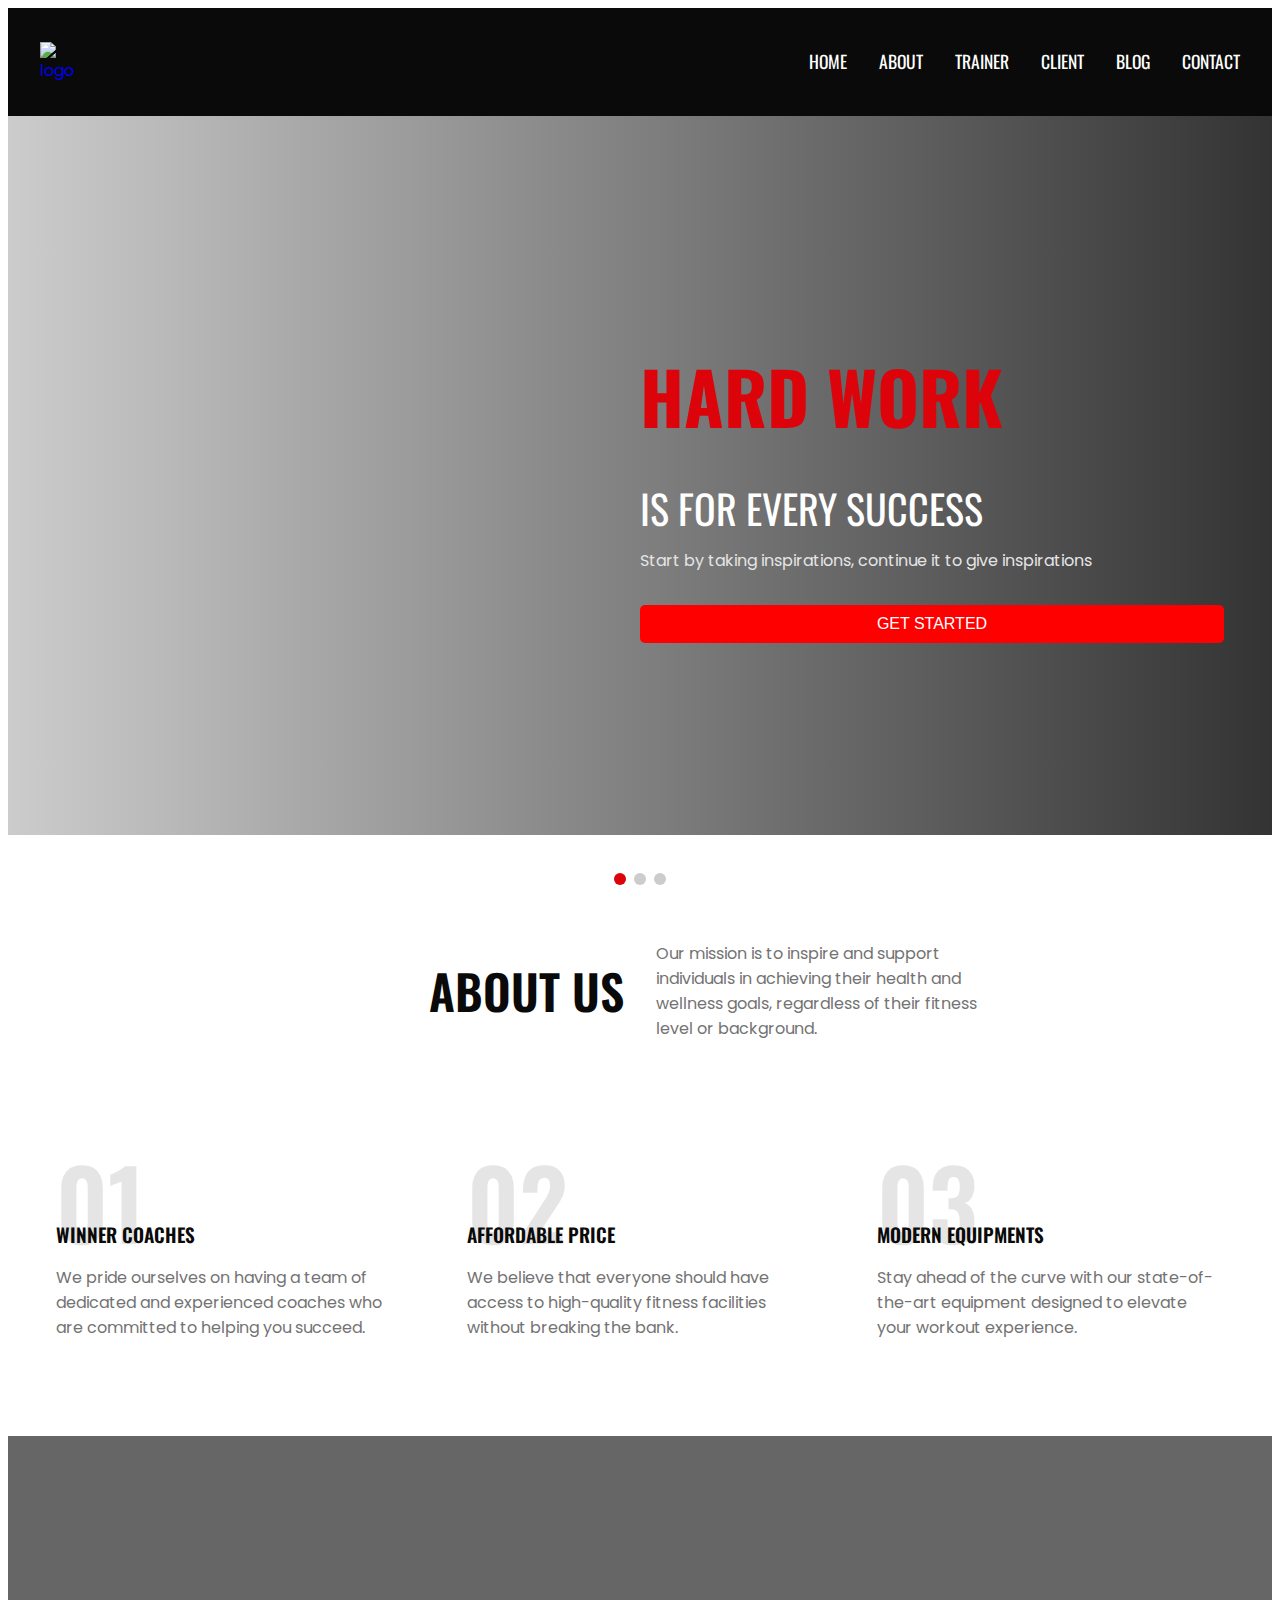
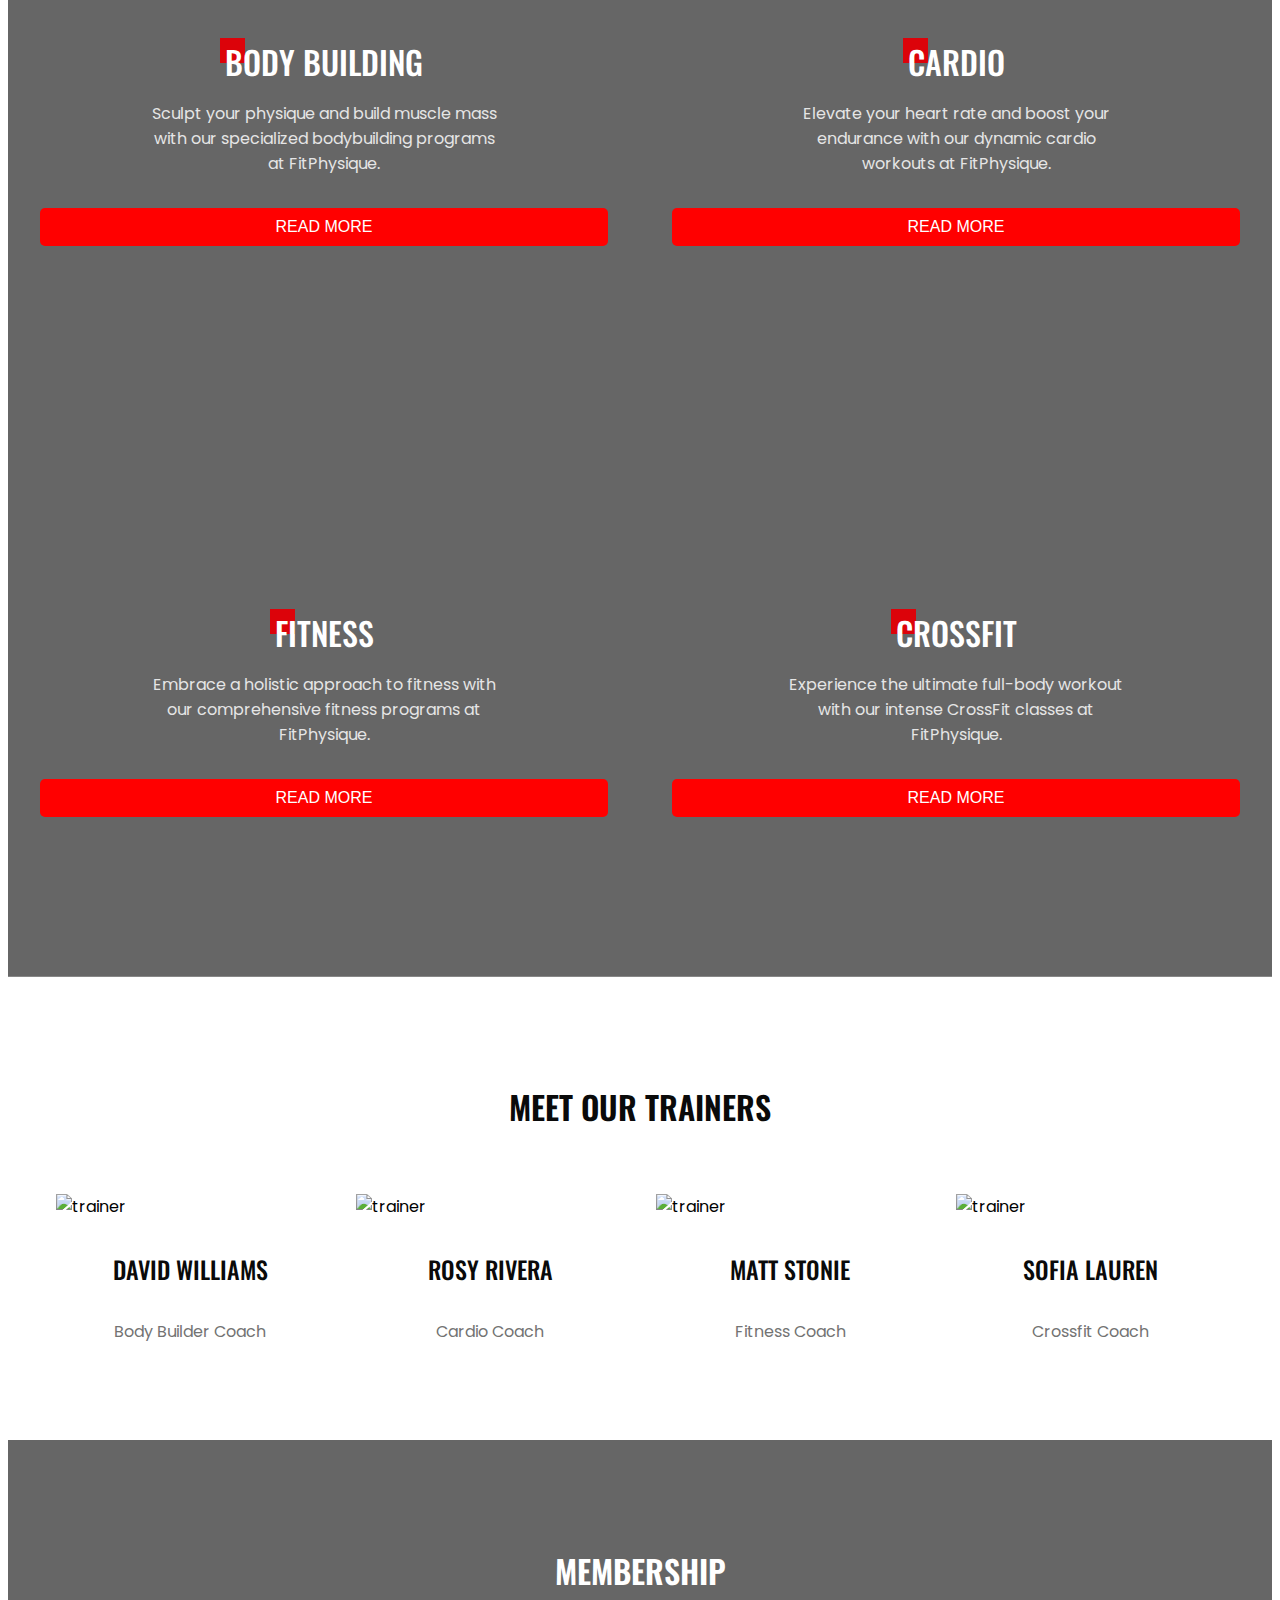
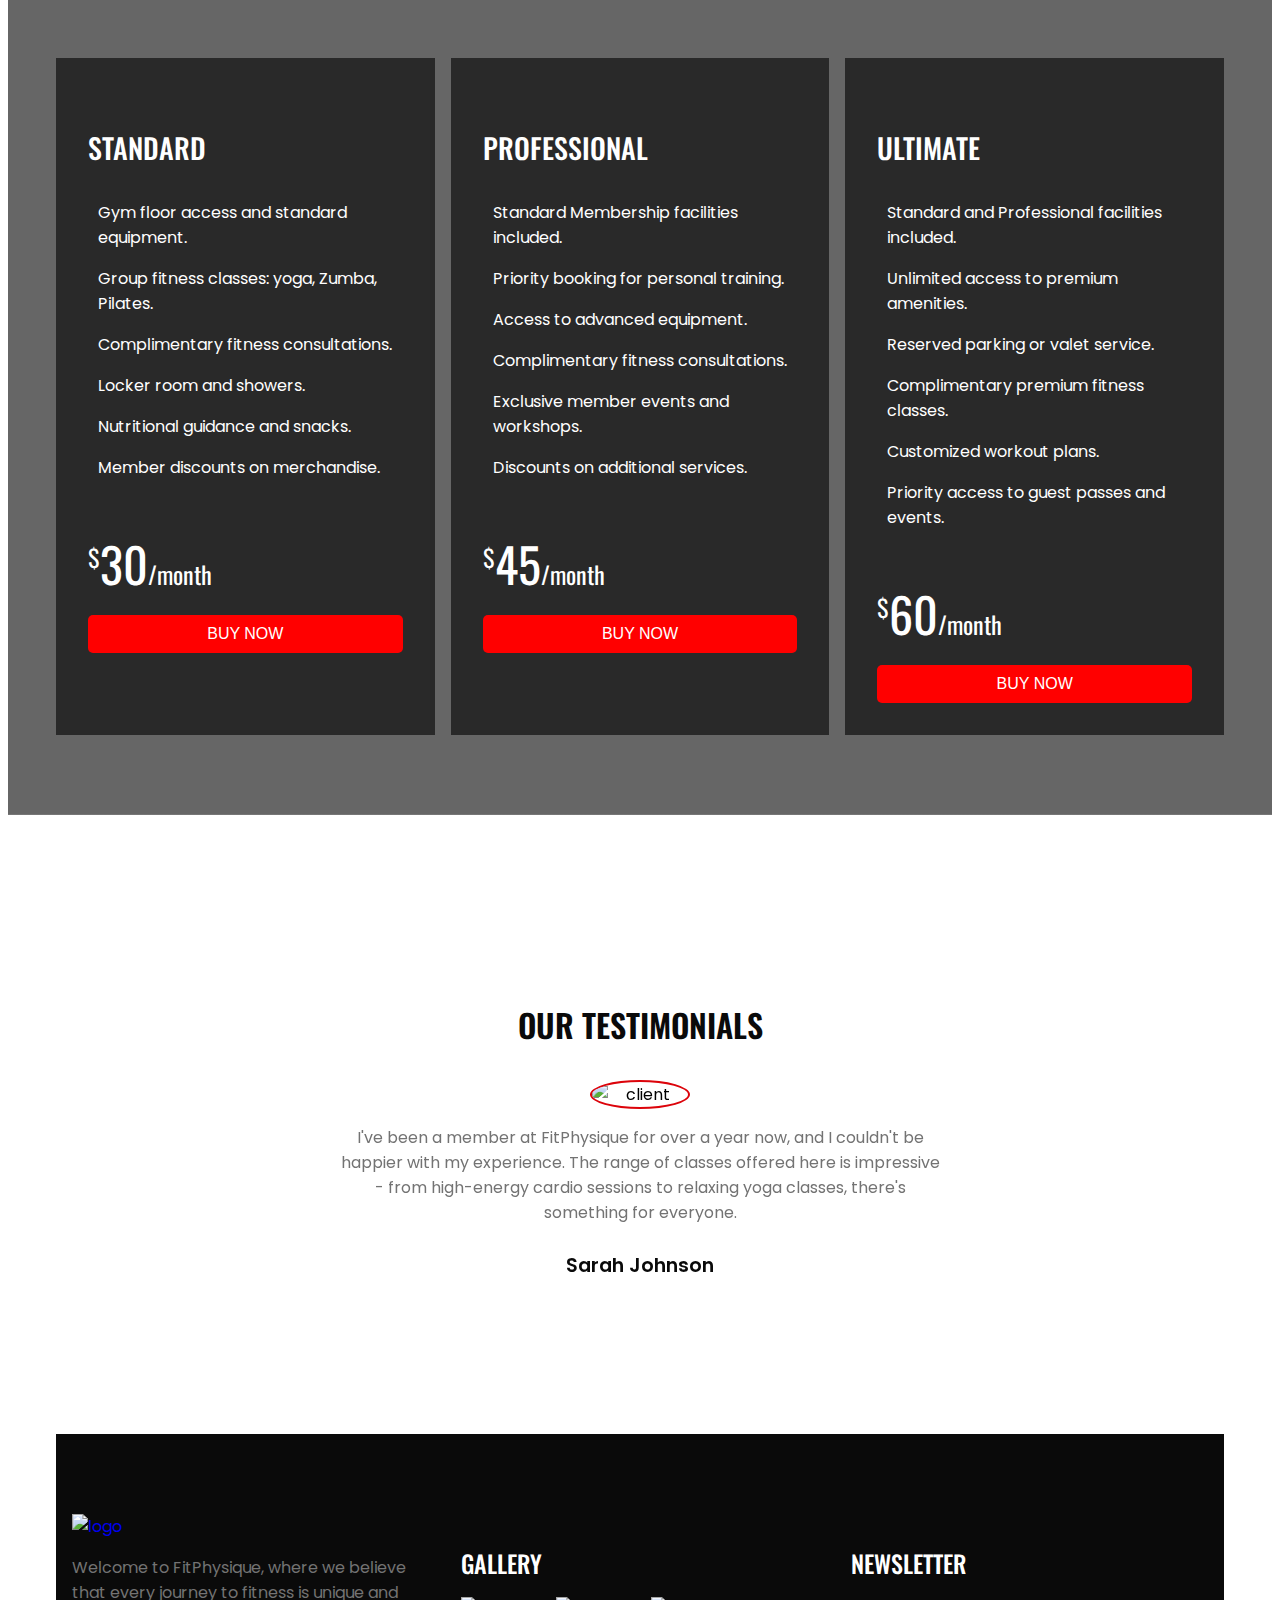
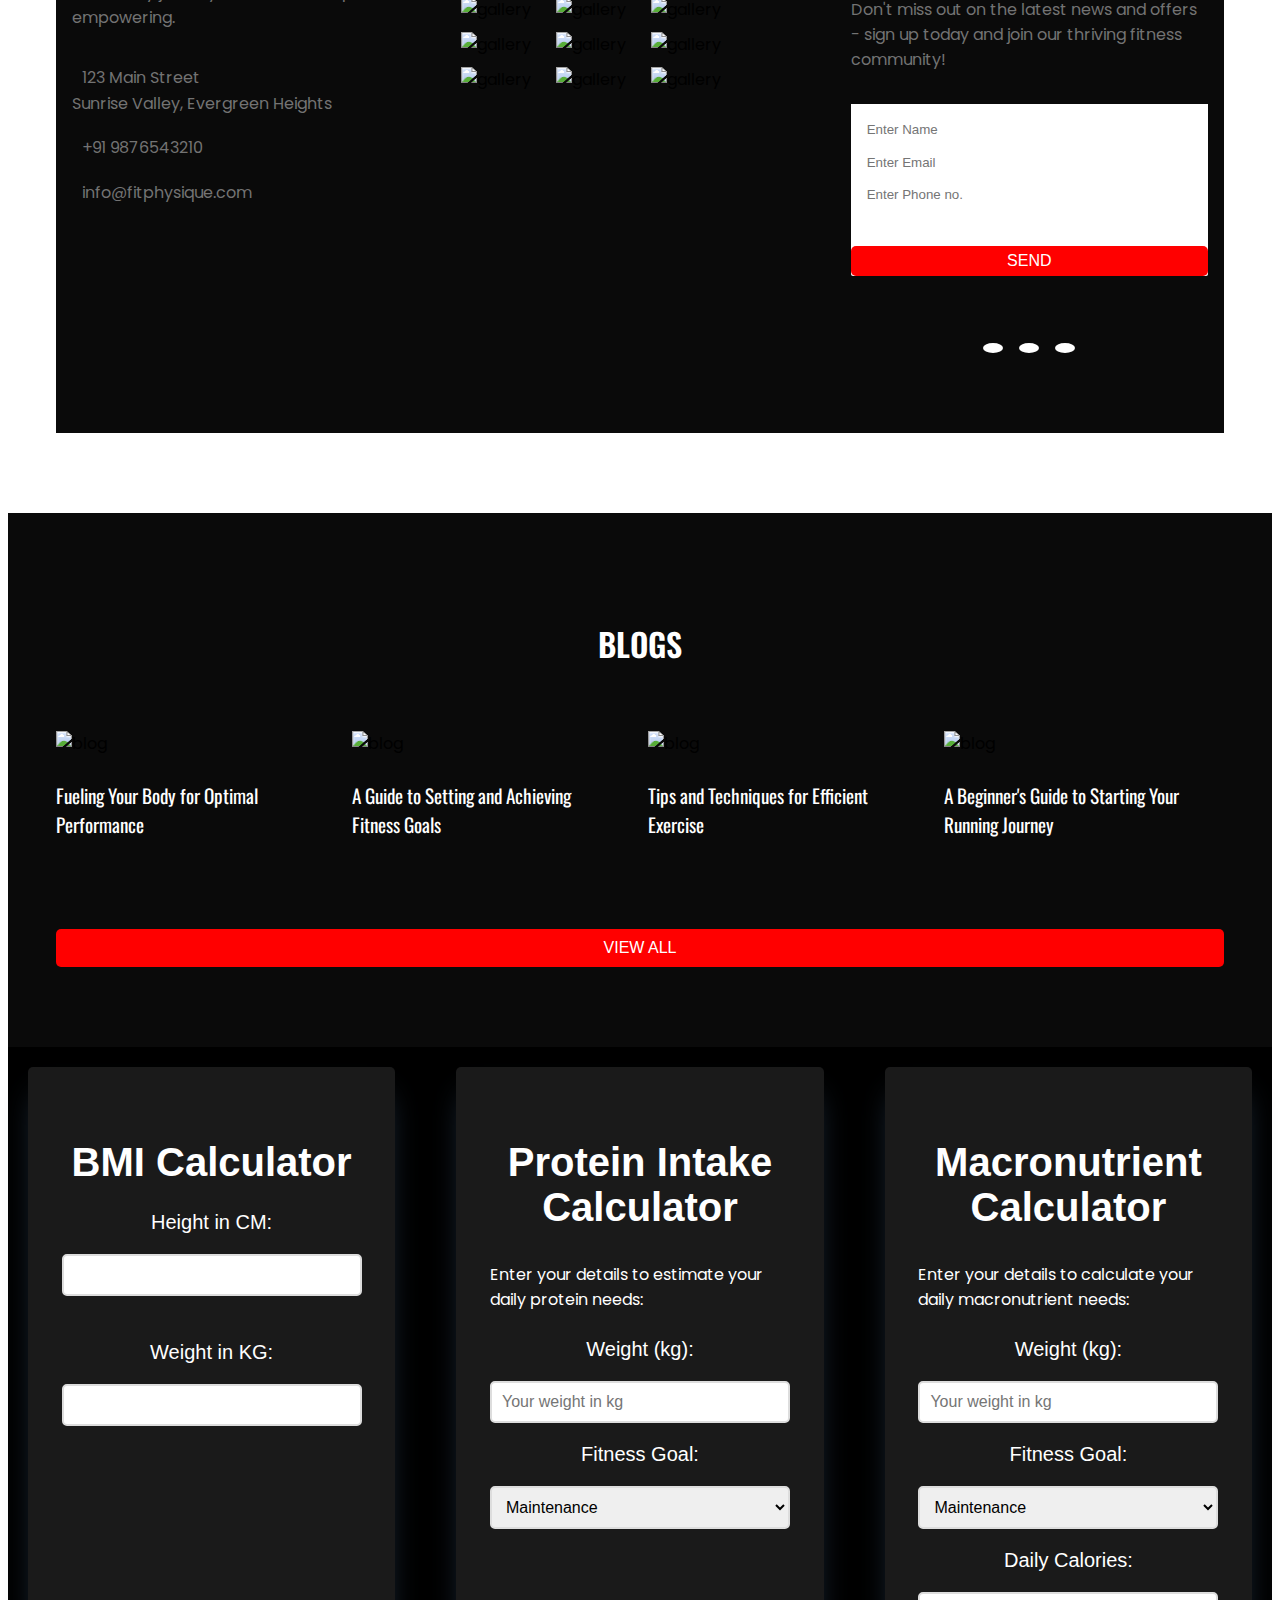
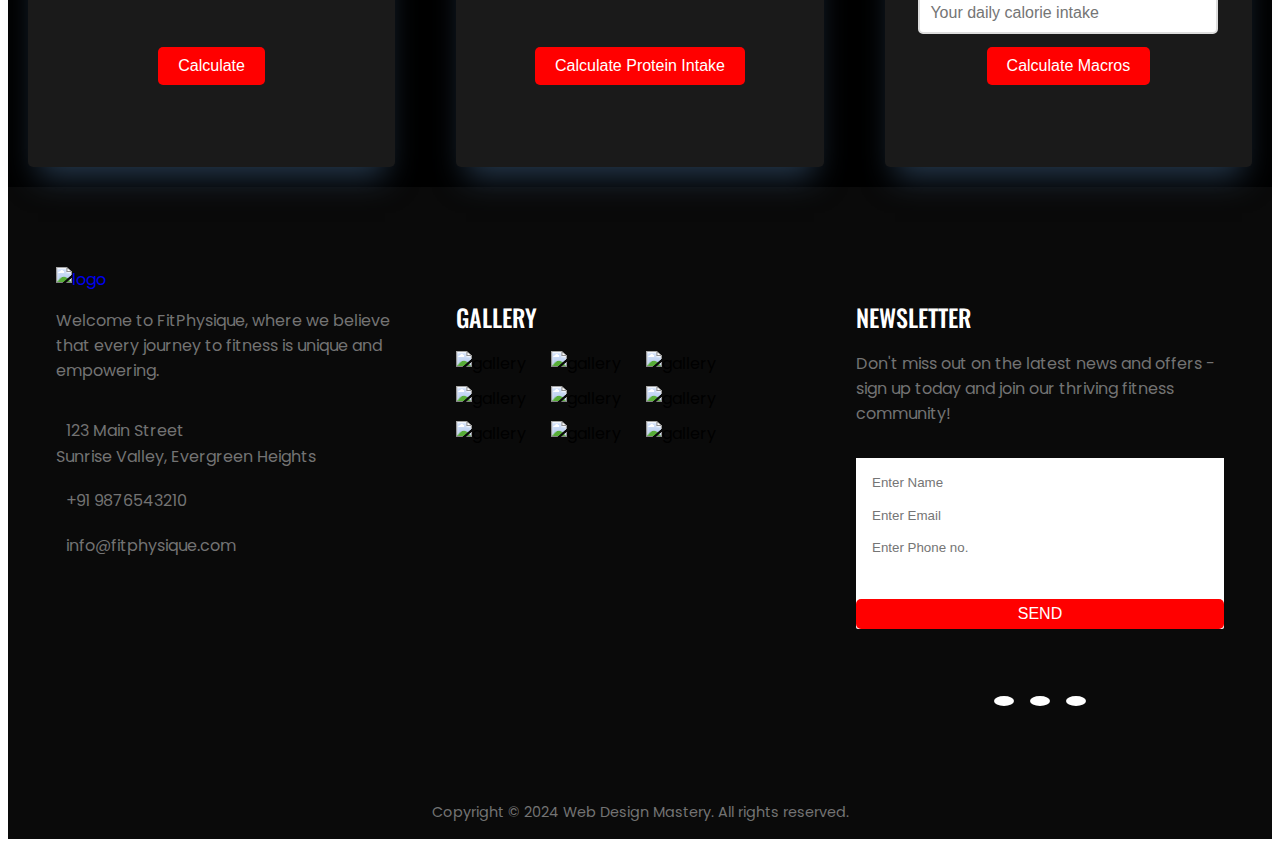
==== commit 80e26934: "Your commit message" ====
--- a/index.html
+++ b/index.html
@@ -4,13 +4,11 @@
 <head>
   <meta charset="UTF-8">
   <meta name="viewport" content="width=device-width, initial-scale=1.0">
-  <link rel="icon" href="favicon.ico">
   <link href="https://cdn.jsdelivr.net/npm/remixicon@4.3.0/fonts/remixicon.css" rel="stylesheet" />
   <link rel="stylesheet" href="https://cdn.jsdelivr.net/npm/swiper@11/swiper-bundle.min.css" />
   <link rel="stylesheet" href="https://cdnjs.cloudflare.com/ajax/libs/font-awesome/4.7.0/css/font-awesome.min.css">
   <link rel="stylesheet" href="style.css">
-  <link rel="stylesheet" href="blog.css">
-  <title>FitPhysique</title>
+   <title>FitPhysique</title>
 
 </head>
 
@@ -20,38 +18,30 @@
     <div class="nav__bar">
       <div class="nav__header">
         <div class="nav__logo">
-          <a href="#header"><img src="assets/logo.png" alt="logo" /></a>
+          <a href="#"><img src="assets/logo.png" alt="logo" /></a>
         </div>
         <div class="nav__menu__btn" id="menu-btn">
           <i class="ri-menu-line"></i>
         </div>
       </div>
       <ul class="nav__links" id="nav-links">
-        <li><a href="#header" class="active">HOME</a></li>
+        <li><a href="#home">HOME</a></li>
         <li><a href="#about">ABOUT</a></li>
         <li><a href="#trainer">TRAINER</a></li>
         <li><a href="#client">CLIENT</a></li>
         <li><a href="#blog">BLOG</a></li>
         <li><a href="#contact">CONTACT</a></li>
-        <i class="ri-close-line"></i>
       </ul>
     </div>
   </nav>
-
-
   <header class="header" id="header">
     <div class="section__container header__container">
       <div class="header__content">
         <h1>HARD WORK</h1>
-        <h2>IS THE KEY TO EVERY SUCCESS</h2>
-        <p>Start by taking inspiration, and continue by becoming an inspiration.</p>
-        <p>At <strong>FitPhysique</strong>, we believe in the power of persistence and dedication. Embrace the journey,
-          push your limits, and watch yourself transform.</p>
+        <h2>IS FOR EVERY SUCCESS</h2>
+        <p>Start by taking inspirations, continue it to give inspirations</p>
         <div class="header__btn">
-          <a href="login.html">
-            <button class="btn btn__primary" id="get-started-btn">GET STARTED</button>
-          </a>
-
+          <button class="btn btn__primary">GET STARTED</button>
         </div>
 
 
@@ -145,7 +135,7 @@
         <p>Body Builder Coach</p>
         <div class="trainer__socials">
           <a href="#"><i class="ri-facebook-fill"></i></a>
-          <a href="#"><i class="ri-twitter-x-fill"></i></a>
+          <a href="#"><i class="ri-twitter-fill"></i></a>
           <a href="#"><i class="ri-youtube-fill"></i></a>
         </div>
       </div>
@@ -155,7 +145,7 @@
         <p>Cardio Coach</p>
         <div class="trainer__socials">
           <a href="#"><i class="ri-facebook-fill"></i></a>
-          <a href="#"><i class="ri-twitter-x-fill"></i></a>
+          <a href="#"><i class="ri-twitter-fill"></i></a>
           <a href="#"><i class="ri-youtube-fill"></i></a>
         </div>
       </div>
@@ -165,7 +155,7 @@
         <p>Fitness Coach</p>
         <div class="trainer__socials">
           <a href="#"><i class="ri-facebook-fill"></i></a>
-          <a href="#"><i class="ri-twitter-x-fill"></i></a>
+          <a href="#"><i class="ri-twitter-fill"></i></a>
           <a href="#"><i class="ri-youtube-fill"></i></a>
         </div>
       </div>
@@ -175,7 +165,7 @@
         <p>Crossfit Coach</p>
         <div class="trainer__socials">
           <a href="#"><i class="ri-facebook-fill"></i></a>
-          <a href="#"><i class="ri-twitter-x-fill"></i></a>
+          <a href="#"><i class="ri-twitter-fill"></i></a>
           <a href="#"><i class="ri-youtube-fill"></i></a>
         </div>
       </div>
@@ -326,282 +316,194 @@
               <h4>Emily Davis</h4>
             </div>
           </div>
+        </section>
+
+        <footer class="footer" id="contact">
+          <div class="section__container footer__container">
+            <div class="footer__col">
+              <div class="footer__logo">
+                <a href="#"><img src="assets/logo.png" alt="logo" /></a>
+              </div>
+              <p>
+                Welcome to FitPhysique, where we believe that every journey to
+                fitness is unique and empowering.
+              </p>
+              <ul class="footer__links">
+                <li>
+                  <a href="#">
+                    <span><i class="ri-map-pin-2-fill"></i></span>
+                    123 Main Street<br />Sunrise Valley, Evergreen Heights
+                  </a>
+                </li>
+                <li>
+                  <a href="#">
+                    <span><i class="ri-phone-fill"></i></span>
+                    +91 9876543210
+                  </a>
+                </li>
+                <li>
+                  <a href="#">
+                    <span><i class="ri-mail-fill"></i></span>
+                    info@fitphysique.com
+                  </a>
+                </li>
+              </ul>
+            </div>
+            <div class="footer__col">
+              <h4>GALLERY</h4>
+              <div class="gallery__grid">
+                <img src="assets/gallery-1.jpg" alt="gallery" />
+                <img src="assets/gallery-2.jpg" alt="gallery" />
+                <img src="assets/gallery-3.jpg" alt="gallery" />
+                <img src="assets/gallery-4.jpg" alt="gallery" />
+                <img src="assets/gallery-5.jpg" alt="gallery" />
+                <img src="assets/gallery-6.jpg" alt="gallery" />
+                <img src="assets/gallery-7.jpg" alt="gallery" />
+                <img src="assets/gallery-8.jpg" alt="gallery" />
+                <img src="assets/gallery-9.jpg" alt="gallery" />
+              </div>
+            </div>
+            <div class="footer__col">
+              <h4>NEWSLETTER</h4>
+              <p>
+                Don't miss out on the latest news and offers - sign up today and
+                join our thriving fitness community!
+              </p>
+              <form onsubmit="sendEmail(); reset(); return false;" id="form-bg">
+                <input type="text" id="name" placeholder="Enter Name" />
+                <input type="text" id="email" placeholder="Enter Email" />
+                <input type="text" id="phone" placeholder="Enter Phone no." />
+                <button type="submit" class="btn btn__primary">SEND</button>
+              </form>
+              <div class="footer__socials">
+                <a href="#"><i class="ri-facebook-fill"></i></a>
+                <a href="#"><i class="ri-twitter-fill"></i></a>
+                <a href="#"><i class="ri-youtube-fill"></i></a>
+              </div>
+            </div>
+        </div>
+        <div class="swiper-pagination">
+            <span class="swiper-pagination-bullet"></span>
+            <span class="swiper-pagination-bullet"></span>
+            <span class="swiper-pagination-bullet swiper-pagination-bullet-active"></span>
+        </div>
+      </div>
     </section>
-
-    <footer class="footer" id="contact">
-      <div class="section__container footer__container">
-        <div class="footer__col">
-          <div class="footer__logo">
-            <a href="#"><img src="assets/logo.png" alt="logo" /></a>
-          </div>
-          <p>
-            Welcome to FitPhysique, where we believe that every journey to
-            fitness is unique and empowering.
-          </p>
-          <ul class="footer__links">
-            <li>
-              <a href="#">
-                <span><i class="ri-map-pin-2-fill"></i></span>
-                123 Main Street<br />Sunrise Valley, Evergreen Heights
-              </a>
-            </li>
-            <li>
-              <a href="#">
-                <span><i class="ri-phone-fill"></i></span>
-                +91 9876543210
-              </a>
-            </li>
-            <li>
-              <a href="#">
-                <span><i class="ri-mail-fill"></i></span>
-                info@fitphysique.com
-              </a>
-            </li>
-          </ul>
-        </div>
-        <div class="footer__col">
-          <h4>GALLERY</h4>
-          <div class="gallery__grid">
-            <img src="assets/gallery-1.jpg" alt="gallery" />
-            <img src="assets/gallery-2.jpg" alt="gallery" />
-            <img src="assets/gallery-3.jpg" alt="gallery" />
-            <img src="assets/gallery-4.jpg" alt="gallery" />
-            <img src="assets/gallery-5.jpg" alt="gallery" />
-            <img src="assets/gallery-6.jpg" alt="gallery" />
-            <img src="assets/gallery-7.jpg" alt="gallery" />
-            <img src="assets/gallery-8.jpg" alt="gallery" />
-            <img src="assets/gallery-9.jpg" alt="gallery" />
-          </div>
-        </div>
-        <div class="footer__col">
-          <h4>NEWSLETTER</h4>
-          <p>
-            Don't miss out on the latest news and offers - sign up today and
-            join our thriving fitness community!
-          </p>
-          <form onsubmit="sendEmail(); reset(); return false;" id="form-bg">
-            <input type="text" id="name" placeholder="Enter Name" />
-            <input type="text" id="email" placeholder="Enter Email" />
-            <input type="text" id="phone" placeholder="Enter Phone no." />
-            <button type="submit" class="btn btn__primary">SEND</button>
-          </form>
-          <div class="footer__socials">
-            <a href="#"><i class="ri-facebook-fill"></i></a>
-            <a href="#"><i class="ri-twitter-fill"></i></a>
-            <a href="#"><i class="ri-youtube-fill"></i></a>
-          </div>
-        </div>
-      </div>
-      <div class="swiper-pagination">
-        <span class="swiper-pagination-bullet"></span>
-        <span class="swiper-pagination-bullet"></span>
-        <span class="swiper-pagination-bullet swiper-pagination-bullet-active"></span>
-      </div>
-      </div>
+    
+    
+    <script src="https://cdn.jsdelivr.net/npm/swiper@9/swiper-bundle.min.js"></script>
+    
+    
+    <script>
+      const swiper = new Swiper('.swiper', {
+        loop: true,
+        autoplay: {
+          delay: 3000, 
+          disableOnInteraction: false,
+        },
+        pagination: {
+          el: '.swiper-pagination',
+          clickable: true,
+        },
+      });
+    </script>
+
+  <section class="blog" id="blog">
+    <div class="section__container blog__container">
+      <h2 class="section__header">BLOGS</h2>
+      <div class="blog__grid">
+        <div class="blog__card">
+          <img src="assets/blog-1.jpg" alt="blog" />
+          <h4>Fueling Your Body for Optimal Performance</h4>
+        </div>
+        <div class="blog__card">
+          <img src="assets/blog-2.jpg" alt="blog" />
+          <h4>A Guide to Setting and Achieving Fitness Goals</h4>
+        </div>
+        <div class="blog__card">
+          <img src="assets/blog-3.jpg" alt="blog" />
+          <h4>Tips and Techniques for Efficient Exercise</h4>
+        </div>
+        <div class="blog__card">
+          <img src="assets/blog-4.jpg" alt="blog" />
+          <h4>A Beginner's Guide to Starting Your Running Journey</h4>
+        </div>
+      </div>
+      <div class="blog__btn">
+        <button class="btn btn__primary">VIEW ALL</button>
+      </div>
+    </div>
   </section>
 
-
-  <script src="https://cdn.jsdelivr.net/npm/swiper@9/swiper-bundle.min.js"></script>
-
-
-  <script>
-    const swiper = new Swiper('.swiper', {
-      loop: true,
-      autoplay: {
-        delay: 3000,
-        disableOnInteraction: false,
-      },
-      pagination: {
-        el: '.swiper-pagination',
-        clickable: true,
-      },
-    });
-  </script>
-
-
- <!-- Blog Section -->
- <section class="blog" id="blog">
-  <div class="section__container blog__container">
-    <h2 class="section__header">BLOGS</h2>
-    <div class="blog-container">
-      <!-- Blog Card 1 -->
-      <div class="blog-card">
-        <img src="assets/blog-1.jpg" alt="Fueling Your Body for Optimal Performance" />
-        <h4>Fueling Your Body for Optimal Performance</h4>
-        <p>Discover how the right nutrition can boost your workouts and help you reach your fitness goals...</p>
-        <button class="read-more" data-id="1">Read More</button>
-      </div>
-
-      <!-- Blog Card 2 -->
-      <div class="blog-card">
-          <img src="assets/blog-2.jpg" alt="A Guide to Setting and Achieving Fitness Goals" />
-          <h4>A Guide to Setting and Achieving Fitness Goals</h4>
-          <p>Learn how to set realistic fitness goals and stay motivated to achieve them...</p>
-          <button class="read-more" data-id="2">Read More</button>
-      </div>
-
-      <!-- Blog Card 3 -->
-      <div class="blog-card">
-        <img src="assets/blog-3.jpg" alt="Tips for Efficient Exercise" />
-        <h4>Tips and Techniques for Efficient Exercise</h4>
-        <p>Maximize your workout efficiency with these expert exercise tips and techniques...</p>
-        <button class="read-more" data-id="3">Read More</button>
-      </div>
-
-      <!-- Blog Card 4 -->
-      <div class="blog-card">
-        <img src="assets/blog-4.jpg" alt="Starting Your Running Journey" />
-        <h4>A Beginner's Guide to Starting Your Running Journey</h4>
-        <p>New to running? Here's how to start your running journey with confidence and ease...</p>
-        <button class="read-more" data-id="4">Read More</button>
-      </div>
-    </div>
-
-    <div class="blog__btn">
-      <button class="btn btn__primary">VIEW ALL</button>
-    </div>
-  </div>
-
-  <!-- Blog Modal -->
-  <div id="blogModal" class="modal">
-    <div class="modal-content">
-      <span class="close">&times;</span>
-      <div id="blog-content"></div>
-    </div>
-  </div>
+  <section class="calculators__container">
+    <!-- BMI Calculator -->
+    <div class="bmi__container">
+        <div class="wrapper">
+            <h2 class="bmi__header">BMI Calculator</h2>
+            <label for="height">Height in CM:</label>
+            <input type="text" id="height"><br><span id="height_error"></span>
+            
+            <label for="weight">Weight in KG:</label>
+            <input type="text" id="weight"><br><span id="weight_error"></span>
+            
+            <div class="button-container">
+                <button class="btn" id="btn">Calculate</button>
+            </div>
+            <p id="output"></p>
+        </div>
+    </div>
+
+    <!-- Protein Intake Calculator -->
+    <div class="protein__container">
+        <div class="wrapper">
+            <h2 class="protein__header">Protein Intake Calculator</h2>
+            <p>Enter your details to estimate your daily protein needs:</p>
+            
+            <label for="protein-weight">Weight (kg):</label>
+            <input type="number" id="protein-weight" placeholder="Your weight in kg">
+            
+            <label for="protein-goal">Fitness Goal:</label>
+            <select id="protein-goal">
+                <option value="maintenance">Maintenance</option>
+                <option value="muscle-gain">Muscle Gain</option>
+                <option value="fat-loss">Fat Loss</option>
+            </select>
+            
+            <div class="button-container">
+                <button class="btn" id="protein-btn">Calculate Protein Intake</button>
+            </div>
+            <p id="protein-output"></p>
+        </div>
+    </div>
+
+    <!-- Macronutrient Calculator -->
+    <div class="macro__container">
+        <div class="wrapper">
+            <h2 class="macro__header">Macronutrient Calculator</h2>
+            <p>Enter your details to calculate your daily macronutrient needs:</p>
+            
+            <label for="macro-weight">Weight (kg):</label>
+            <input type="number" id="macro-weight" placeholder="Your weight in kg">
+            
+            <label for="macro-goal">Fitness Goal:</label>
+            <select id="macro-goal">
+                <option value="maintenance">Maintenance</option>
+                <option value="bulking">Bulking</option>
+                <option value="cutting">Cutting</option>
+            </select>
+            
+            <label for="macro-calories">Daily Calories:</label>
+            <input type="number" id="macro-calories" placeholder="Your daily calorie intake">
+            
+            <div class="button-container">
+                <button class="btn" id="macro-btn">Calculate Macros</button>
+            </div>
+            <p id="macro-output"></p>
+        </div>
+    </div>
 </section>
 
-<script>
-  // Get modal element and close button
-  const modal = document.getElementById('blogModal');
-  const closeModal = document.querySelector('.close');
-
-  // Function to open the modal and display blog content
-  function openModal(blogId) {
-      fetch(`blogs/${blogId}.json`) // Ensure this path is correct
-          .then(response => {
-              if (!response.ok) {
-                  throw new Error('Network response was not ok ' + response.statusText);
-              }
-              return response.json();
-          })
-          .then(data => {
-              let blogHtml = `<h1>${data.title}</h1>`;
-              blogHtml += `<img src="${data.image}" alt="${data.title}" style="width: 100%; height: auto;">`;
-              blogHtml += data.content.map(item => {
-                  if (item.type === 'heading') {
-                      return `<h2>${item.text}</h2>`;
-                  } else if (item.type === 'paragraph') {
-                      return `<p>${item.text}</p>`;
-                  } else if (item.type === 'list') {
-                      return `<ul>${item.items.map(i => `<li>${i}</li>`).join('')}</ul>`;
-                  }
-              }).join('');
-
-              document.getElementById('blog-content').innerHTML = blogHtml;
-              modal.style.display = "block";
-              document.body.style.overflow = 'hidden'; // Disable scroll when modal is open
-          })
-          .catch(error => {
-              console.error('Error fetching blog data:', error);
-          });
-  }
-
-  // Close the modal when the user clicks on <span> (x)
-  closeModal.onclick = function() {
-      modal.style.display = "none";
-      document.body.style.overflow = 'auto'; // Enable scroll when modal is closed
-  }
-
-  // Close the modal when the user clicks outside the modal content
-  window.onclick = function(event) {
-      if (event.target == modal) {
-          modal.style.display = "none";
-          document.body.style.overflow = 'auto'; // Enable scroll when modal is closed
-      }
-  }
-
-  // Add event listener to "Read More" buttons
-  document.querySelectorAll('.read-more').forEach(button => {
-      button.addEventListener('click', function() {
-          const blogId = this.getAttribute('data-id');
-          openModal(blogId);
-      });
-  });
-</script>
-
-
-  <section class="section__container bmi__container">
-
-    <div class="wrapper">
-      <h2 class="bmi__header">BMI CALCULATOR</h2>
-      <p>Height in CM:
-        <input type="text" id="height"><br><span id="height_error"></span>
-      </p>
-
-      <p>Weight in KG:
-        <input type="text" id="weight"><br><span id="weight_error"></span>
-      </p>
-
-      <button class="btn" id="btn">Calculate</button>
-      <p id="output"></p>
-    </div>
-  </section>
-
-  <!-- Protein Intake Calculator -->
-  <section class="section__container protein__container">
-    <div class="wrapper">
-      <h2 class="protein__header">Protein Intake Calculator</h2>
-      <p>Enter your details to estimate your daily protein needs:</p>
-
-      <label for="protein-weight">Weight (kg):</label>
-      <input type="number" id="protein-weight" placeholder="Your weight in kg">
-
-      <label for="protein-goal">Fitness Goal:</label>
-      <select id="protein-goal">
-        <option value="maintenance">Maintenance</option>
-        <option value="muscle-gain">Muscle Gain</option>
-        <option value="fat-loss">Fat Loss</option>
-      </select>
-
-      <button class="btn" id="protein-btn">Calculate Protein Intake</button>
-      <p id="protein-output"></p>
-    </div>
-  </section>
-
-  <br>
-  <br>
-  <br>
-  <br>
-  <!-- Macronutrient Calculator -->
-  <section class="section__container macro__container">
-    <div class="wrapper">
-      <h2 class="macro__header">Macronutrient Calculator</h2>
-      <p>Enter your details to calculate your daily macronutrient needs:</p>
-
-      <label for="macro-weight">Weight (kg):</label>
-      <input type="number" id="macro-weight" placeholder="Your weight in kg">
-
-      <label for="macro-goal">Fitness Goal:</label>
-      <select id="macro-goal">
-        <option value="maintenance">Maintenance</option>
-        <option value="bulking">Bulking</option>
-        <option value="cutting">Cutting</option>
-      </select>
-
-      <label for="macro-calories">Daily Calories:</label>
-      <input type="number" id="macro-calories" placeholder="Your daily calorie intake">
-
-      <button class="btn" id="macro-btn">Calculate Macros</button>
-      <p id="macro-output"></p>
-    </div>
-  </section>
-
-
-  <br>
-  <br>
-  <br>
-  <br>
+
   <footer class="footer" id="contact">
     <div class="section__container footer__container">
       <div class="footer__col">
@@ -614,19 +516,19 @@
         </p>
         <ul class="footer__links">
           <li>
-            <a href="https://www.google.com/maps/search/gyms+near+me" target="_blank">
+            <a href="#">
               <span><i class="ri-map-pin-2-fill"></i></span>
               123 Main Street<br />Sunrise Valley, Evergreen Heights
             </a>
           </li>
           <li>
-            <a href="tel:+919876543210">
+            <a href="#">
               <span><i class="ri-phone-fill"></i></span>
               +91 9876543210
             </a>
           </li>
           <li>
-            <a href="mailto:info@fitphysique.com">
+            <a href="#">
               <span><i class="ri-mail-fill"></i></span>
               info@fitphysique.com
             </a>
@@ -654,16 +556,14 @@
           join our thriving fitness community!
         </p>
         <form onsubmit="sendEmail(); reset(); return false;">
-          <span id="join">Join</span>
           <input type="text" id="name" placeholder="Enter Name" />
           <input type="text" id="email" placeholder="Enter Email" />
           <input type="text" id="phone" placeholder="Enter Phone no." />
-          <textarea id="message" name="message" rows="8" cols="33">Write your message...</textarea>
           <button type="submit" class="btn btn__primary">SEND</button>
         </form>
         <div class="footer__socials">
-          <a href="#" id="facebook"><i class="ri-facebook-fill"></i></a>
-          <a href="#" id="twitter"><i class="ri-twitter-fill"></i></a>
+          <a href="#"><i class="ri-facebook-fill"></i></a>
+          <a href="#"><i class="ri-twitter-fill"></i></a>
           <a href="#"><i class="ri-youtube-fill"></i></a>
         </div>
       </div>
@@ -672,22 +572,14 @@
       Copyright © 2024 Web Design Mastery. All rights reserved.
     </div>
   </footer>
-
-
+  
+  
 
   <script src="https://unpkg.com/scrollreveal"></script>
   <script src="https://cdn.jsdelivr.net/npm/swiper@11/swiper-bundle.min.js"></script>
   <script src="https://smtpjs.com/v3/smtp.js"></script>
   <script src="https://ajax.googleapis.com/ajax/libs/jquery/3.4.1/jquery.min.js"></script>
   <script src="main.js"></script>
-
-  <script>
-    document.getElementById('get-started-btn').addEventListener('click', function () {
-      window.location.href = 'login.html'; // Redirect to the login page
-    });
-  </script>
-
-
 </body>
 
-</html>+</html>
--- a/style.css
+++ b/style.css
@@ -7,15 +7,13 @@
   --text-light: #737373;
   --extra-light: #e5e5e5;
   --white: #ffffff;
-  --max-width: 1400px;
+  --max-width: 1200px;
   --header-font: "Oswald", sans-serif;
 }
 
 * {
   padding: 0;
-  box-sizing: border-box; 
-  margin: auto;
-  overflow-x: hidden; 
+  box-sizing: border-box;
 }
 
 .section__container {
@@ -87,83 +85,13 @@
   background-color: var(--text-dark);
   position: fixed;
   width: 100%;
-  z-index: 100;
+  z-index: 9;
 }
 
 .nav__bar {
   width: 100%;
   max-width: var(--max-width);
   margin-inline: auto;
-  display: flex;
-  align-items: center;
-  color: white;
-}
-
-.nav__logo img {
-  max-width: 110px;
-}
-
-.nav__links { 
-  list-style: none;
-  display: flex;
-  gap: 2rem;
-}
-
-.nav__links li {
-  display: inline;
-  position: relative; /* Ensure the hover line is positioned relative to each link */
-}
-
-.nav__links li a {
-  color: white;
-  text-decoration: none;
-  transition: color 0.3s ease;
-  font-size: 1.1rem;
-  font-family: var(--header-font);
-  white-space: nowrap;
-  color: var(--white);
-}
-
-/* Hover effect: Red line under link */
-.nav__links li a::after {
-  content: "";
-  position: absolute;
-  left: 0;
-  bottom: 0;
-  width: 0;
-  height: 2px;
-  background-color: red;
-  transition: width 0.05s ease;
-}
-
-.nav__links li a:hover::after {
-  width: 100%; /* Line expands on hover */
-}
-
-.nav__links li a:hover {
-  color: white; /* Text remains white on hover */
-}
-
-.nav__links li.active a {
-  color: red; /* Red color for the active link */
-}
-
-.nav__links li.active a::after {
-  display: none; 
-}
-
-.nav__menu__btn {
-  display: none;
-  font-size: 24px;
-  color: white;
-  cursor: pointer;
-}
-
-.nav__links i {
-  display: none;
-  font-size: 24px;
-  color: white;
-  cursor: pointer;
 }
 
 .nav__header {
@@ -174,8 +102,48 @@
   background-color: var(--text-dark);
 }
 
-.nav__bar {
-  gap: 10rem;
+.nav__logo img {
+  max-width: 90px;
+}
+
+.nav__menu__btn {
+  font-size: 1.5rem;
+  color: var(--white);
+  cursor: pointer;
+}
+
+.nav__links {
+  position: absolute;
+  top: 68px;
+  left: 0;
+  width: 100%;
+  padding: 2rem;
+  list-style: none;
+  display: flex;
+  align-items: center;
+  justify-content: center;
+  flex-direction: column;
+  gap: 2rem;
+  background-color: var(--text-dark);
+  transition: 0.5s;
+  z-index: -1;
+  transform: translateY(-100%); /*IMP*/
+}
+
+.nav__links.open {
+  transform: translateY(0);
+}
+
+.nav__links a {
+  font-size: 1.1rem;
+  font-family: var(--header-font);
+  white-space: nowrap;
+  color: var(--white);
+  transition: 0.3s;
+}
+
+.nav__links a:hover {
+  color: var(--primary-color);
 }
 
 .header {
@@ -184,34 +152,10 @@
       rgba(0, 0, 0, 0.2),
       rgba(0, 0, 0, 0.8)
     ),
-    url("assets/lean-man-doing-lateral-raises.webp");
+    url("assets/header.jpg");
   background-size: cover;
   background-position: center center;
   background-repeat: no-repeat;
-  margin-top: 60px;
-}
-
-/* card hover effect */
-.trainer__card {
-  position: relative;
-  overflow: hidden;
-  transition: transform 0.3s ease-in-out;
-  box-shadow: 0 8px 16px rgba(0, 0, 0, 0.5);
-}
-
-.trainer__card:hover {
-  transform: scale(1.1);
-}
-
-.nav_style {
-  position: relative;
-  overflow: hidden;
-  transition: transform 0.3s ease-in-out;
-  box-shadow: 0 8px 16px rgba(0, 0, 0, 0.5);
-}
-
-.nav_style:hover {
-  transform: scale(1.5);
 }
 
 .header__container {
@@ -302,7 +246,6 @@
 
 .session {
   display: grid;
-  width: 100%;
 }
 
 .session__card {
@@ -575,237 +518,157 @@
   margin-inline: auto;
 }
 
-.bmi__header{
-  font-size: 1.2rem;
-  font-weight: 600;
-  color: var(--primary-color);
-}
-
-.bmi__container span{
-  color: red;
-}
-.bmi__container{
+
+/* edits */
+
+/* General Styling for Headers */
+.bmi__header,
+.protein__header,
+.macro__header {
+    font-size: 40px; /* Increased for better readability */
+    font-family: 'Franklin Gothic Medium', 'Arial Narrow', Arial, sans-serif;
+    font-weight: 600;
+    color: white; /* White text for better contrast on black background */
+    margin-bottom: 1rem; /* Added spacing below headers */
+    text-align: center; /* Center align for consistency */
+}
+
+.wrapper {
   display: flex;
-  flex-direction: column;
-  justify-content: center;
   align-items: center;
-  width: 100%;
-  height:400px;
-  background: white;
-  
-  
- 
-}
-
-.bmi__container .wrapper{
-  display: flex;
-  justify-content: center;
-  align-items: center;
-  flex-direction: column;
-  gap: 1 rem;
-  width: 100%;
-  
-  background: white;
-  border-radius: 5px;
-  box-shadow: rgb(38, 57, 77) 0px 20px 30px -10px;
-  background-image: linear-gradient(
-    to right,
-    rgba(187, 180, 180, 0.8),
-    rgba(187, 180, 180, 0.8)
-  ),
-url("assets/banner-2.png");
-}
-.bmi__container input{
-  outline-style:solid;
-  outline-color:var(--primary-color);
-  outline-width:10px;
-}
-.bmi__container .btn{
-  color: var(--primary-color);
-  background-color: #5b5757;
-}
-
- form {
-  display: flex;
-}
-#form-bg{
-  background-color: transparent;
-}
-
-#join {
-  background-color: #dc030a;
-  width: 5rem;
-  text-align: center;
-  margin-top: 0.5rem;
-  border-radius: 8%;
-  color: white;
-  font-weight: 700;
-}
-
-input[type="text"] {
-  margin: 10px 0;
-  padding: 10px;
-  border: 2px solid #ddd;
-  border-radius: 5px;
-  font-size: 16px;
-  font-family: Arial, sans-serif;
-  transition: border-color 0.3s ease, box-shadow 0.3s ease;
-}
-
-
-input[type="text"]:hover, input[type="text"]:focus {
-  border-color: #c1406b;
-  box-shadow: 0 0 5px rgba(245, 66, 84, 0.5);
-  outline: none;
-}
-
-textarea{
-  width: 20rem;
-  height: 6.25rem;
-  color: #8c8787;
-  border: 1px black solid;
-  margin-top: 0.5rem;
-  border-radius: 0.5rem;
-  padding-left: 0.5rem;
-}
-
-textarea:hover{
-  box-shadow: 0 0 5px rgba(245, 66, 84, 0.5);
-}
-
-.btn__primary {
-  padding: 20px;
-  background-color: #d44f3b;
-  color: white;
-  border: 2px black solid;
-  border-radius: 5px;
-  font-size: 16px;
-  cursor: pointer;
-  transition: background-color 0.3s ease, transform 0.2s ease;
-  margin-top: 0.3rem;
-}
-
-
-
-.btn__primary:active {
-  background-color: #004494;
-  transform: scale(1);
-}
-
-
-.protein__header{
-  font-size: 1.2rem;
-  font-weight: 600;
-  color: var(--text-dark);
-}
-
-.protein__container span{
-  color: red;
-}
-.protein__container{
-  display: flex;
-  flex-direction: column;
-  justify-content: center;
-  align-items: center;
-  width: 100%;
-  height:400px;
-  background: white;
-  
-  
- 
-}
-
-.protein__container .wrapper{
-  display: flex;
-  justify-content: center;
-  align-items: center;
-  flex-direction: column;
-  gap: 1 rem;
-  width: 100%;
-  
-  background: white;
-  border-radius: 5px;
-  box-shadow: rgb(38, 57, 77) 0px 20px 30px -10px;
-  background-image: linear-gradient(
-    to right,
-    rgba(187, 180, 180, 0.8),
-    rgba(187, 180, 180, 0.8)
-  ),
-url("assets/banner-2.png");
-}
-.protein__container input{
-  outline: none;
-}
-.protein__container .btn{
-  color:whitesmoke;
-  background-color: #5b5757;
-}
-
-
-.macro__header{
-  font-size: 1.2rem;
-  font-weight: 600;
-  color: var(--text-dark);
-}
-
-.macro__container span{
-  color: red;
-}
-.macro__container{
-  display: flex;
-  flex-direction: column;
-  justify-content: center;
-  align-items: center;
-  width: 100%;
-  height:400px;
-  background: white;
-  
-  
- 
-}
-
-.macro__container .wrapper{
-  display: flex;
-  justify-content: center;
-  align-items: center;
-  flex-direction: column;
-  gap: 1 rem;
-  width: 100%;
-  
-  background: white;
-  border-radius: 5px;
-  box-shadow: rgb(38, 57, 77) 0px 20px 30px -10px;
-  background-image: linear-gradient(
-    to right,
-    rgba(187, 180, 180, 0.8),
-    rgba(187, 180, 180, 0.8)
-  ),
-url("assets/banner-2.png");
-}
-.macro__container input{
-  outline: none;
-}
-.macro__container .btn{
-  color:whitesmoke;
-  background-color: #5b5757;
-}
+  flex-direction: column; /* Stack elements vertically */
+  justify-content: space-between; /* Space items equally */
+  height: 100%; /* Ensure the wrapper takes full height */
+  padding: 20px; /* Add padding around the content */
+}
+
+.wrapper label {
+  margin-bottom: 10px; /* Space below labels */
+}
+
+.wrapper input,
+.wrapper select {
+    padding: 10px; /* Padding inside input fields */
+    margin-bottom: 10px; /* Space below inputs */
+    border: 1px solid #ccc; /* Light border */
+    border-radius: 4px; /* Slightly rounded corners */
+    width: 100%; /* Full width */
+}
+
+/* Flexbox layout for the row of calculators */
+.calculators__container {
+    display: flex;
+    justify-content: space-between; /* Ensures space between calculators */
+    align-items: flex-start; /* Align items to the top */
+    width: 100%; /* Takes full width of the screen */
+    background-color: black; /* Set background to black */
+    padding: 20px;
+    gap: 20px; /* Gap between the calculators */
+}
+
+/* Container Styling for BMI, Protein, and Macro Calculators */
+.bmi__container,
+.protein__container,
+.macro__container {
+    display: flex;
+    flex-direction: column;
+    justify-content: space-between; /* Space between elements */
+    align-items: center; /* Center align items */
+    width: 30%; /* Each container takes up 30% of the row */
+    height: 700px; /* Height auto to accommodate content */
+    background-color: #1a1a1a; /* Darker background for better contrast */
+    border-radius: 5px;
+    color: #ffffff;
+    box-shadow: 0px 20px 30px -10px rgb(38, 57, 77);
+    padding: 20px; /* Padding inside the containers */
+}
+
+/* Form Input Styling */
+.bmi__container input,
+.protein__container input,
+.macro__container input,
+.protein__container select,
+.macro__container select {
+    outline: none;
+    margin: 10px 0;
+    padding: 10px;
+    border: 2px solid #ddd;
+    border-radius: 5px;
+    font-size: 16px;
+    transition: border-color 0.3s ease, box-shadow 0.3s ease;
+    font-family: Arial, sans-serif;
+    width: 300px; /* Ensures inputs are not too wide */
+}
+
+input[type="text"]:hover,
+input[type="text"]:focus,
+input[type="number"]:hover,
+input[type="number"]:focus {
+    
+    border-color: #007bff;
+    box-shadow: 0 0 5px rgba(0, 123, 255, 0.5);
+}
+
+/* Align the labels and inputs */
+label {
+    display: block; /* Each label on a new line */
+    margin-top: 10px; /* Space above labels */
+    color: white; /* White color for labels */
+    text-align: center; /* Center align labels */
+    font-family: Arial, Helvetica, sans-serif;
+    font-size: 20px;
+}
+
+.button-container {
+    display: flex; /* Use flexbox for alignment */
+    justify-content: center; /* Center the button */
+    margin-top: auto; /* Push the button to the bottom of the container */
+    margin-bottom: 10px; /* Space below the button */
+}
+
+/* Button Primary - Used across all sections */
+.btn {
+    position: relative;
+    padding: 10px 20px;
+    background-color: red; /* Red background for buttons */
+    color: white; /* White text for buttons */
+    border: none;
+    border-radius: 5px;
+    font-size: 16px;
+    font-family: 'Trebuchet MS', 'Lucida Sans Unicode', 'Lucida Grande', 'Lucida Sans', Arial, sans-serif;
+    cursor: pointer;
+    transition: background-color 0.3s ease, transform 0.2s ease;
+    margin-top: auto;
+    width: 100%;
+}
+
+.btn:hover {
+    background-color: darkred; /* Darker red for hover effect */
+    transform: scale(1.05);
+}
+
+
+/* :end */
+
+
 
 
 .footer {
   background-color: var(--text-dark);
-  width: 100%;
+}
+
 .footer__container {
   display: grid;
   gap: 4rem 2rem;
-  width: 100%;
 }
 
 .footer__logo img {
   margin-bottom: 1rem;
-  max-width: 100vw;
+  max-width: 120px;
 }
 
 .footer__col p {
+  margin-bottom: 2rem;
   color: var(--text-light);
 }
 
@@ -848,7 +711,7 @@
   margin-bottom: 1rem;
   width: 100%;
   max-width: 400px;
-  height: 23.7rem;
+  height: 10.7rem;
   display: flex;
   flex-direction: column;
   align-items: center;
@@ -861,14 +724,10 @@
 .footer__col input {
   width: 100%;
   padding-inline: 1rem;
-  padding-top: 0.8rem;
+  padding-top: 1.1rem;
   outline: none;
-  border: 2px solid transparent;
+  border: none;
   color: var(--text-dark)
-}
-.footer__col input:hover,
-.footer__col input:focus{
-  border: 2px solid var(--primary-color);
 }
 
 .footer__col form button{
@@ -886,7 +745,7 @@
   display: flex;
   align-items: center;
   padding-top: 1.1rem;
-  gap: 2rem;
+  gap: 1rem;
 }
 
 .footer__socials a {
@@ -909,6 +768,9 @@
   text-align: center;
 }
 
+
+
+
 @media (width > 540px) {
   .about__grid {
     grid-template-columns: repeat(2, 1fr);
@@ -936,6 +798,41 @@
 }
 
 @media (width > 768px){
+  nav{
+    position: static;
+    padding: 1.5rem 1rem;
+  }
+
+  .nav__bar{
+    display: flex;
+    align-items: center;
+    justify-content: space-between;
+    gap: 2rem;
+  }
+
+  .nav__header{
+    padding: 0;
+    background-color: transparent;
+  }
+
+  .nav__logo img{
+    max-width: 120px;
+  }
+
+  .nav__menu__btn{
+  display: none;
+  }
+
+  .nav__links{
+    position: static;
+    padding: 0;
+    flex-direction: row;
+    justify-content: flex-end;
+    background-color: transparent;
+    transform: none;
+    z-index: 1;
+  }
+
   .header__container {
     padding-block: 12rem;
     grid-template-columns: repeat(2, 1fr);
@@ -1006,68 +903,7 @@
   }
 }
 
-@media (max-width: 600px) {
-  .footer {
-    padding: 5px;
-  }
-}
-}
-
-@media (max-width: 768px) {
-  nav {
-    position: fixed;
-    top: 0;
-    width: 100%;
-    z-index: 100;
-  }
-
-  .nav__menu__btn {
-    display: block;
-    position: absolute;
-    top: 25px;
-    right: 30px;
-  }
-
-  .nav__links {
-    position: fixed;
-    top: 0; 
-    right: -100%;
-    height: 100vh; 
-    width: 200px;
-    background-color: var(--text-dark);
-    display: flex;
-    flex-direction: column;
-    justify-content: center;
-    transition: right 0.3s ease;
-    margin: 0; 
-    padding: 0;
-  }
-
-  .nav__links li {
-    text-align: center;
-    width: 100%;
-    margin: 1rem 0;
-  }
-
-  .nav__links li a {
-    font-size: 18px;
-    padding: 0.2rem 0;
-    display: block;
-  }
-
-  .nav__links i {
-    display: block;
-    position: absolute;
-    top: 20px;
-    left: 20px;
-  }
-
-  .nav__links.open {
-    right: 0;
-  }
-
-  .nav__logo {
-    display: block;
-    margin-right: 200px;
-  }
-}
+
+
+
+
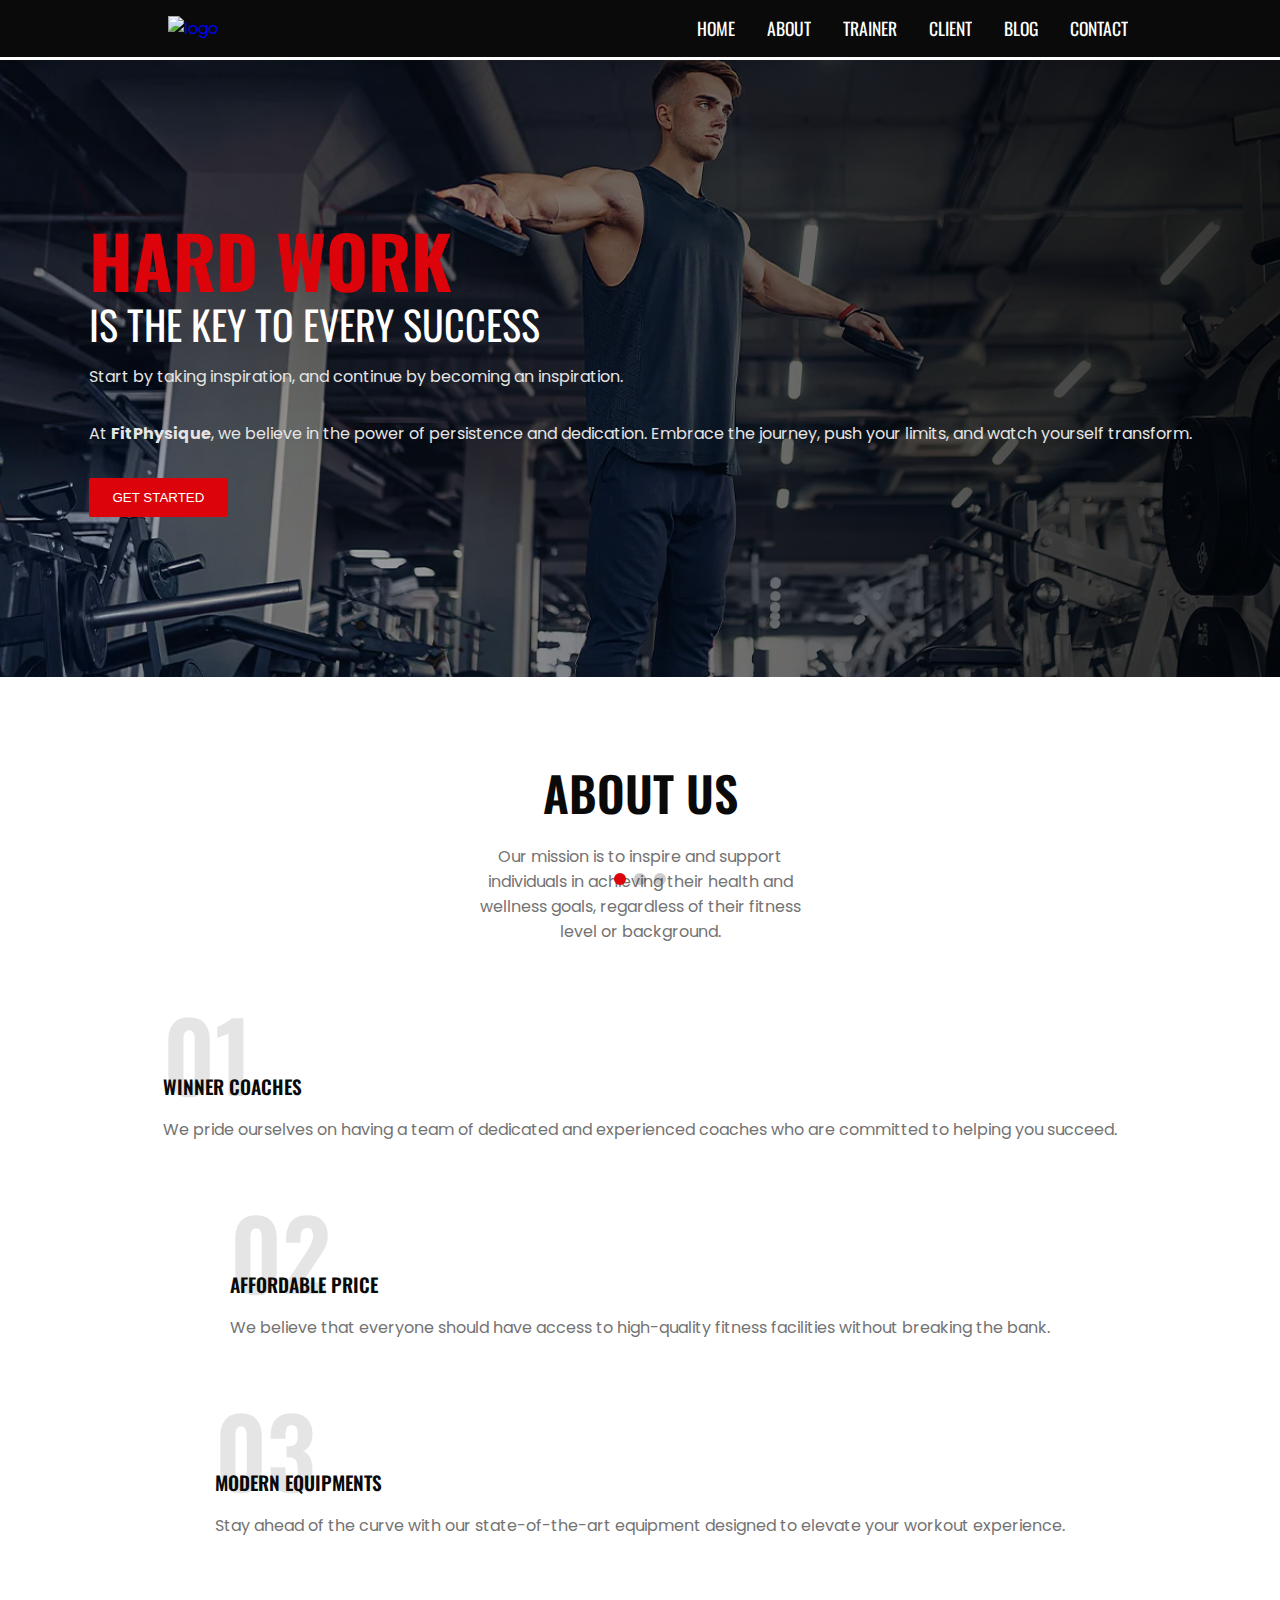
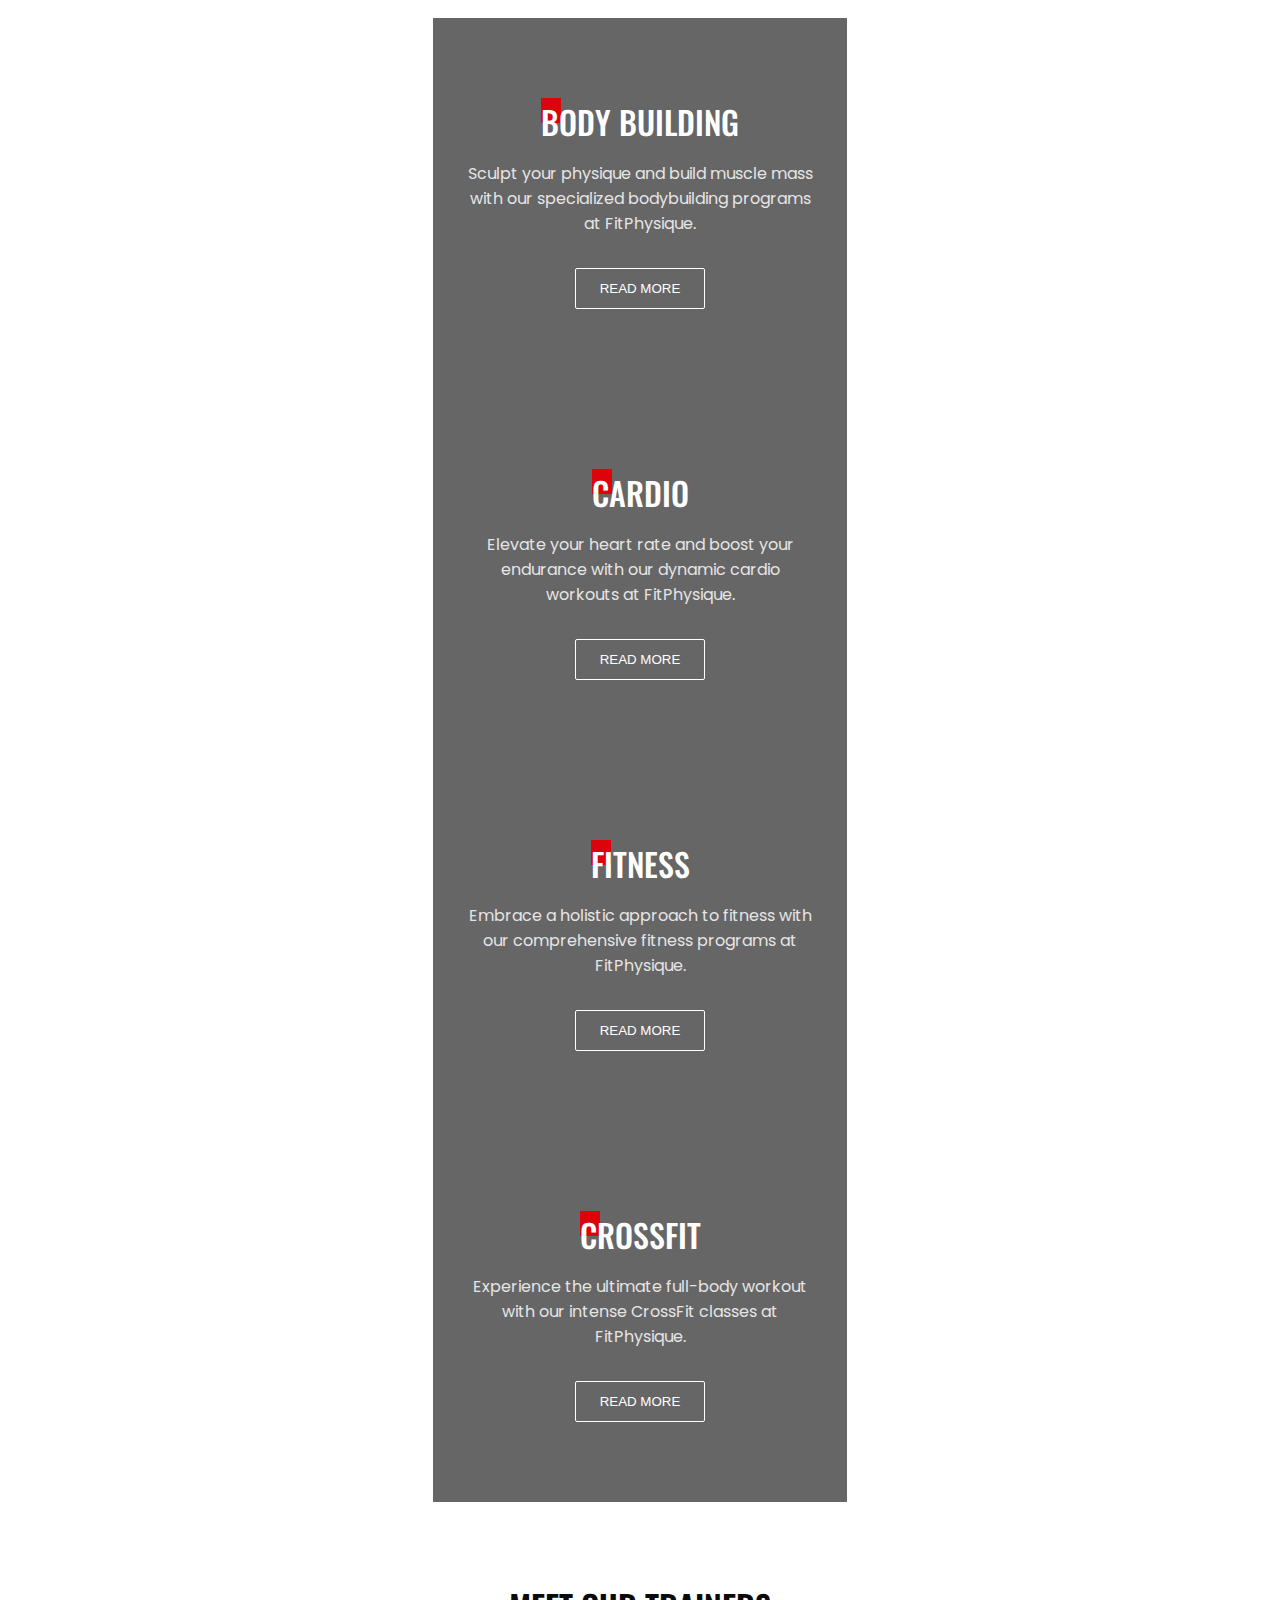
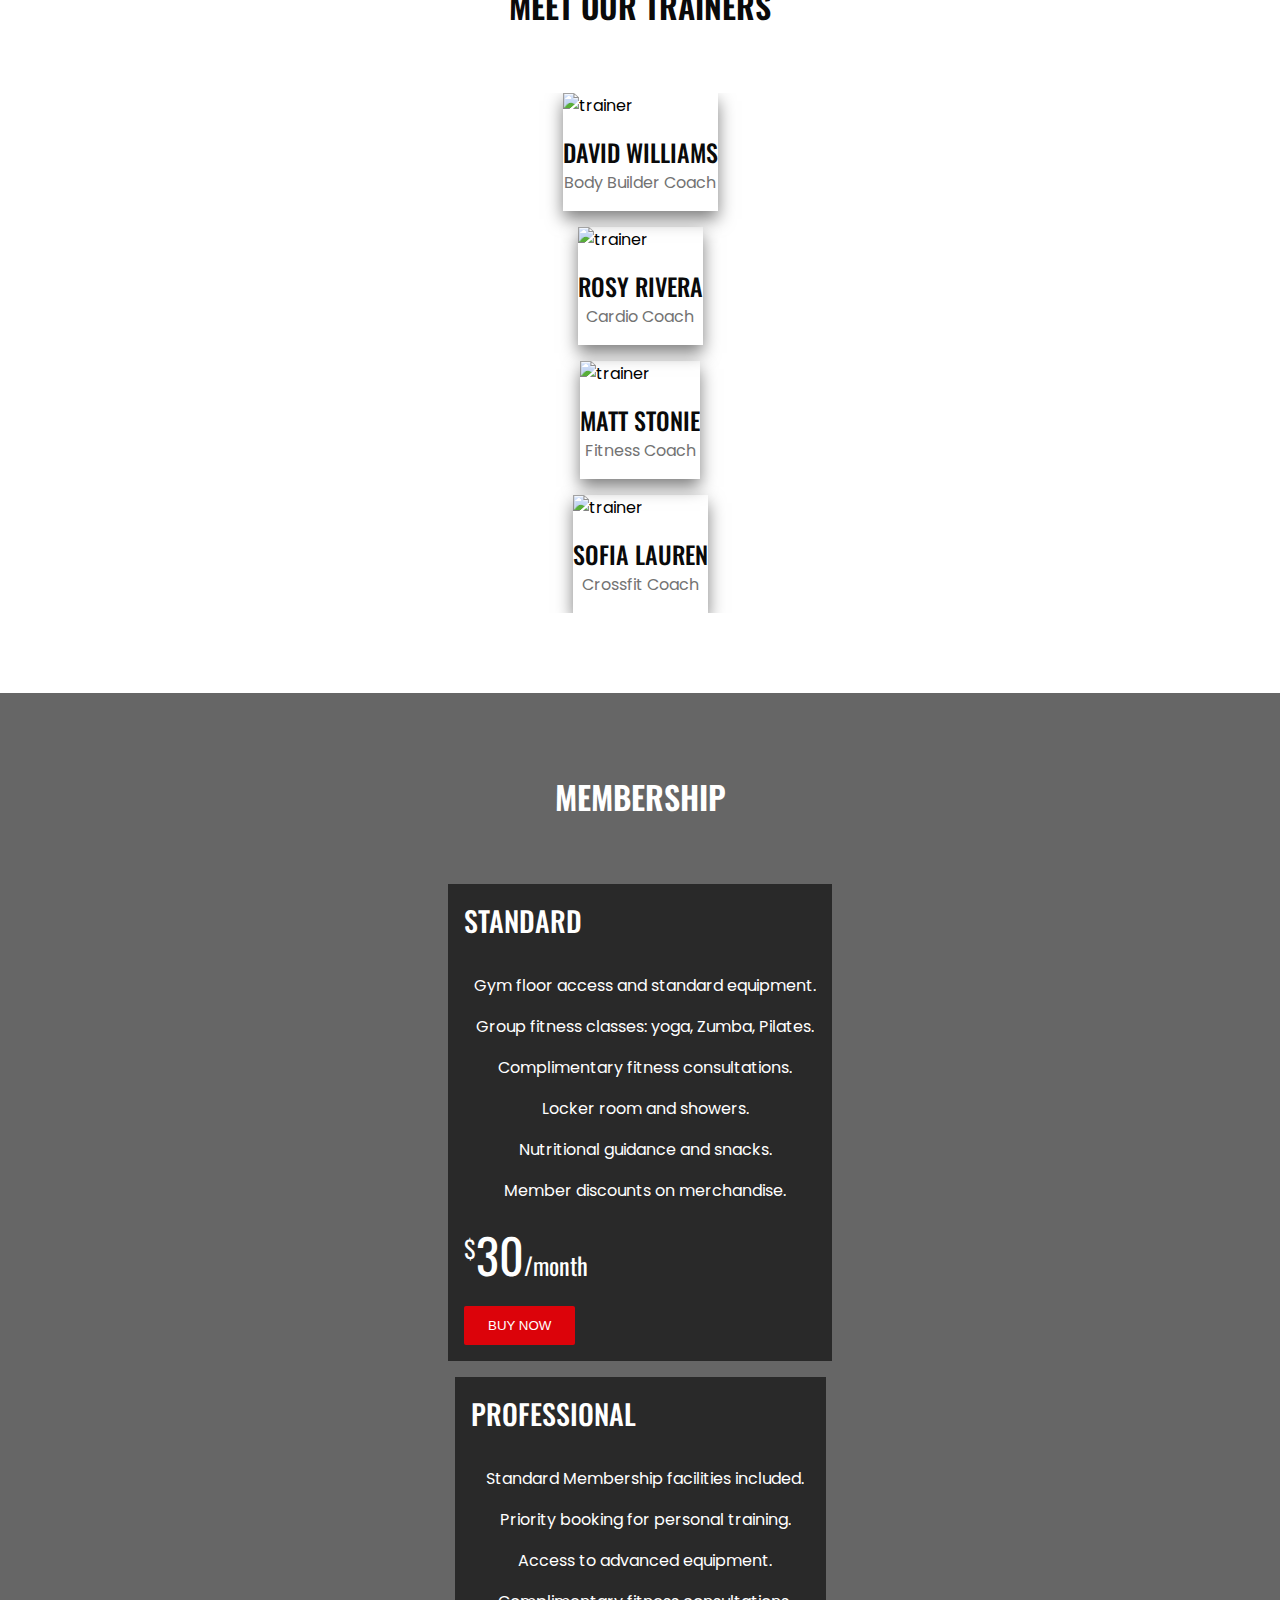
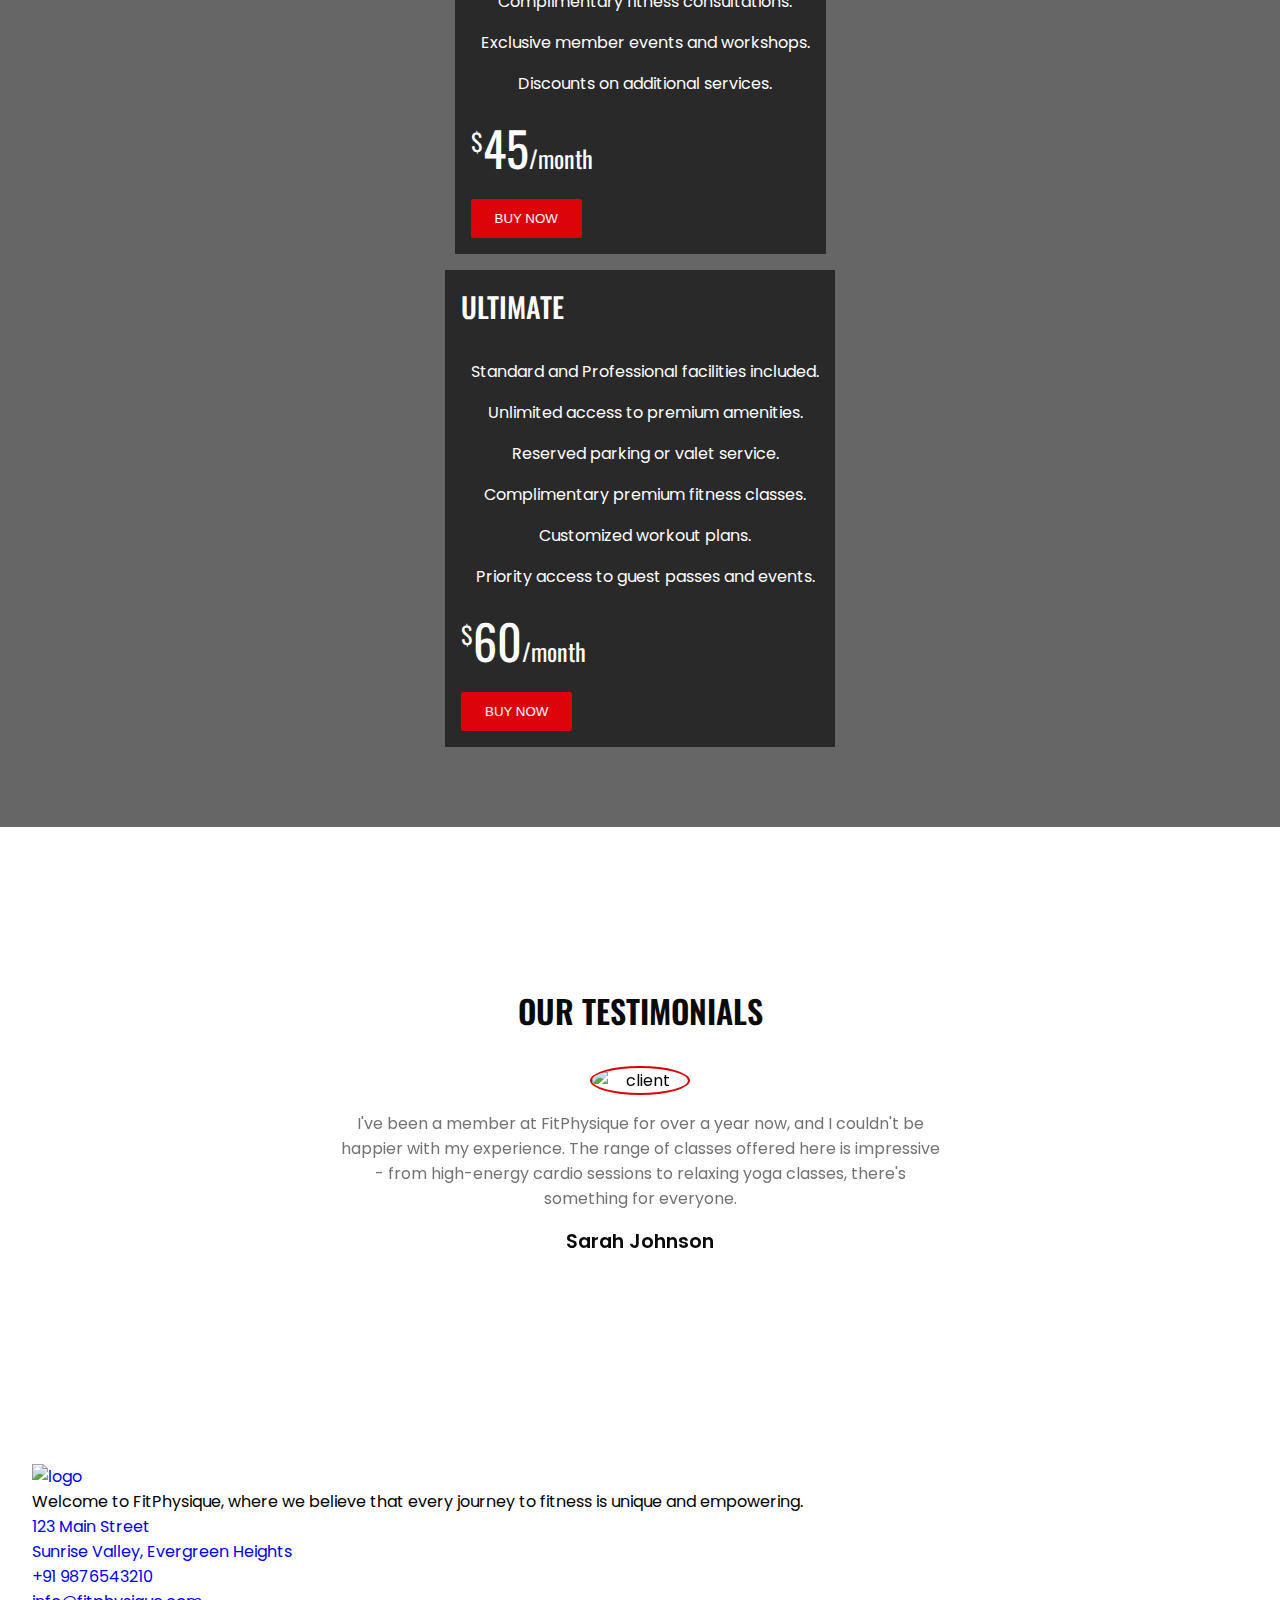
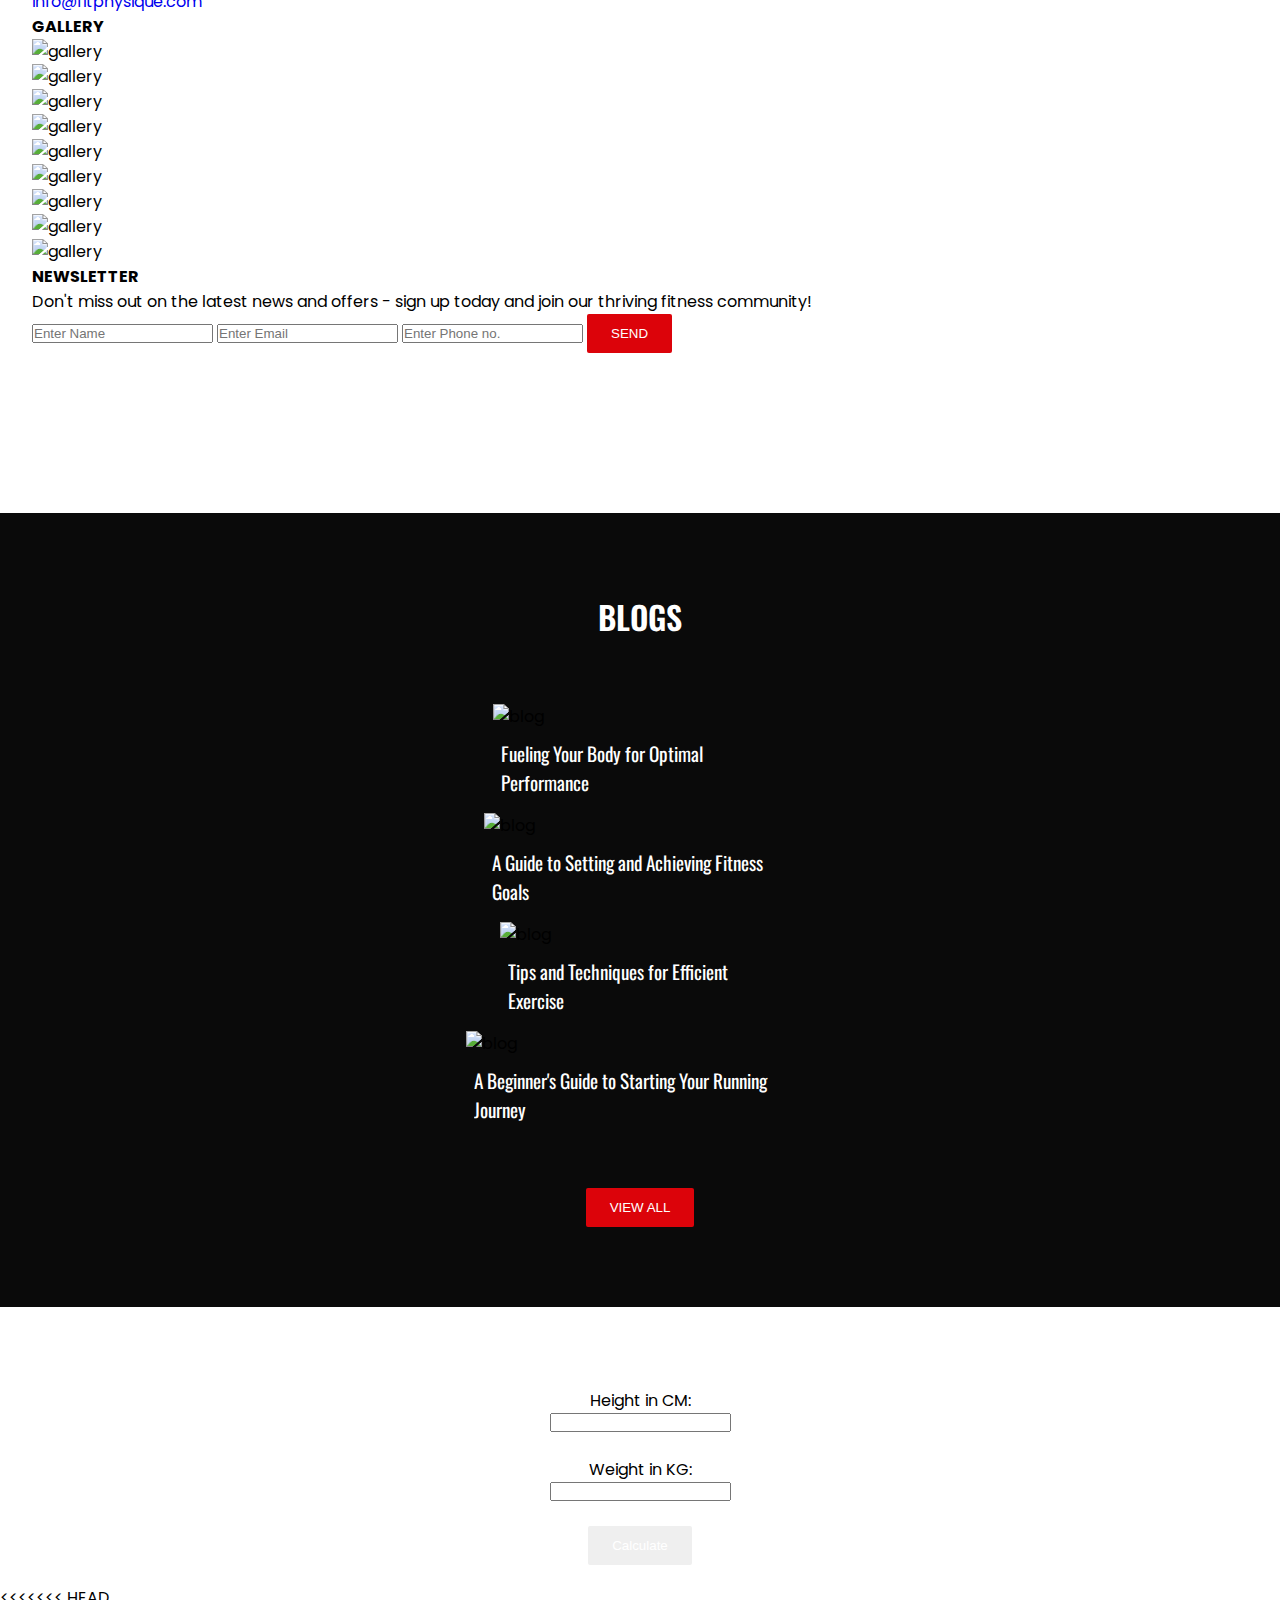
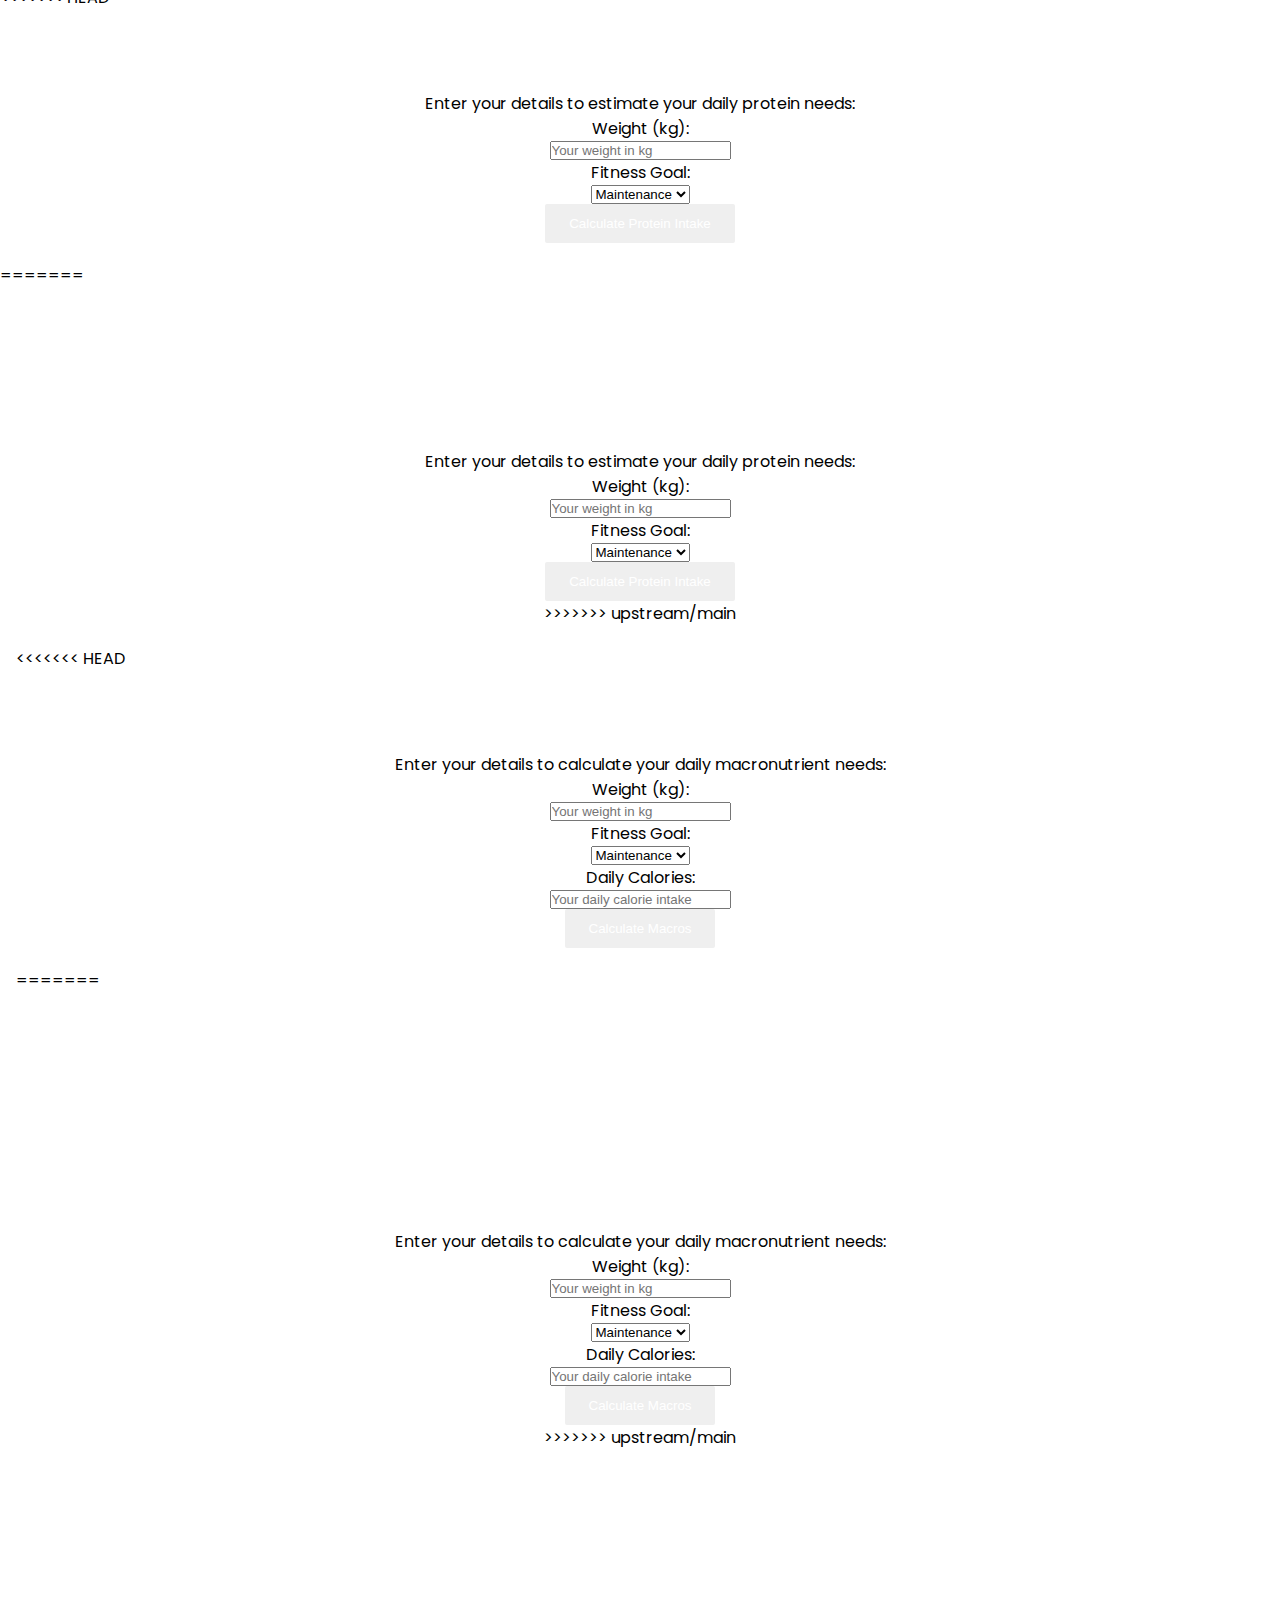
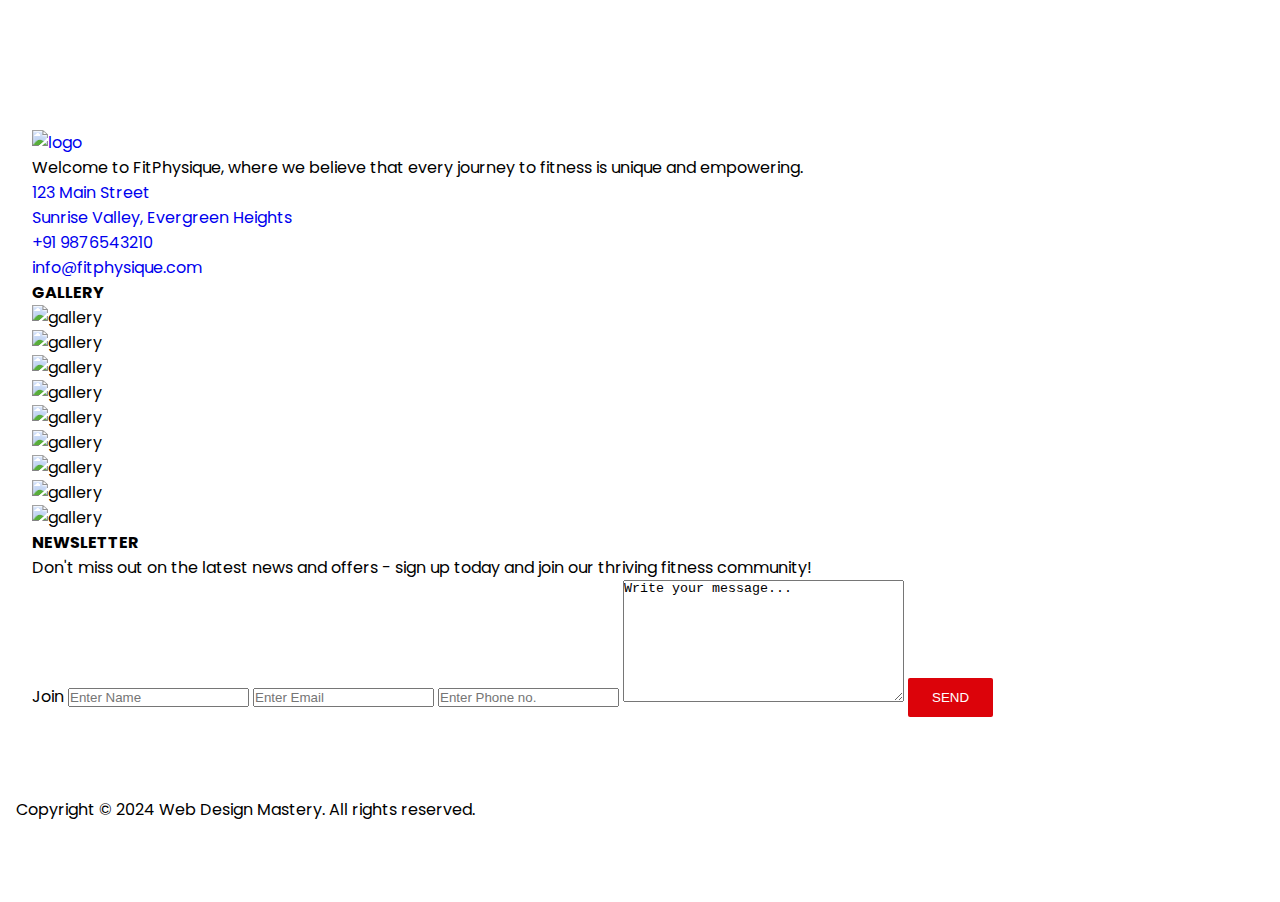
==== commit 2b6cf154: "Merge branch 'main' into feature-branch" ====
--- a/index.html
+++ b/index.html
@@ -4,11 +4,12 @@
 <head>
   <meta charset="UTF-8">
   <meta name="viewport" content="width=device-width, initial-scale=1.0">
+  <link rel="icon" href="favicon.ico">
   <link href="https://cdn.jsdelivr.net/npm/remixicon@4.3.0/fonts/remixicon.css" rel="stylesheet" />
   <link rel="stylesheet" href="https://cdn.jsdelivr.net/npm/swiper@11/swiper-bundle.min.css" />
   <link rel="stylesheet" href="https://cdnjs.cloudflare.com/ajax/libs/font-awesome/4.7.0/css/font-awesome.min.css">
   <link rel="stylesheet" href="style.css">
-   <title>FitPhysique</title>
+  <title>FitPhysique</title>
 
 </head>
 
@@ -18,30 +19,38 @@
     <div class="nav__bar">
       <div class="nav__header">
         <div class="nav__logo">
-          <a href="#"><img src="assets/logo.png" alt="logo" /></a>
+          <a href="#header"><img src="assets/logo.png" alt="logo" /></a>
         </div>
         <div class="nav__menu__btn" id="menu-btn">
           <i class="ri-menu-line"></i>
         </div>
       </div>
       <ul class="nav__links" id="nav-links">
-        <li><a href="#home">HOME</a></li>
+        <li><a href="#header" class="active">HOME</a></li>
         <li><a href="#about">ABOUT</a></li>
         <li><a href="#trainer">TRAINER</a></li>
         <li><a href="#client">CLIENT</a></li>
         <li><a href="#blog">BLOG</a></li>
         <li><a href="#contact">CONTACT</a></li>
+        <i class="ri-close-line"></i>
       </ul>
     </div>
   </nav>
+
+
   <header class="header" id="header">
     <div class="section__container header__container">
       <div class="header__content">
         <h1>HARD WORK</h1>
-        <h2>IS FOR EVERY SUCCESS</h2>
-        <p>Start by taking inspirations, continue it to give inspirations</p>
+        <h2>IS THE KEY TO EVERY SUCCESS</h2>
+        <p>Start by taking inspiration, and continue by becoming an inspiration.</p>
+        <p>At <strong>FitPhysique</strong>, we believe in the power of persistence and dedication. Embrace the journey,
+          push your limits, and watch yourself transform.</p>
         <div class="header__btn">
-          <button class="btn btn__primary">GET STARTED</button>
+          <a href="login.html">
+            <button class="btn btn__primary" id="get-started-btn">GET STARTED</button>
+          </a>
+
         </div>
 
 
@@ -135,7 +144,7 @@
         <p>Body Builder Coach</p>
         <div class="trainer__socials">
           <a href="#"><i class="ri-facebook-fill"></i></a>
-          <a href="#"><i class="ri-twitter-fill"></i></a>
+          <a href="#"><i class="ri-twitter-x-fill"></i></a>
           <a href="#"><i class="ri-youtube-fill"></i></a>
         </div>
       </div>
@@ -145,7 +154,7 @@
         <p>Cardio Coach</p>
         <div class="trainer__socials">
           <a href="#"><i class="ri-facebook-fill"></i></a>
-          <a href="#"><i class="ri-twitter-fill"></i></a>
+          <a href="#"><i class="ri-twitter-x-fill"></i></a>
           <a href="#"><i class="ri-youtube-fill"></i></a>
         </div>
       </div>
@@ -155,7 +164,7 @@
         <p>Fitness Coach</p>
         <div class="trainer__socials">
           <a href="#"><i class="ri-facebook-fill"></i></a>
-          <a href="#"><i class="ri-twitter-fill"></i></a>
+          <a href="#"><i class="ri-twitter-x-fill"></i></a>
           <a href="#"><i class="ri-youtube-fill"></i></a>
         </div>
       </div>
@@ -165,7 +174,7 @@
         <p>Crossfit Coach</p>
         <div class="trainer__socials">
           <a href="#"><i class="ri-facebook-fill"></i></a>
-          <a href="#"><i class="ri-twitter-fill"></i></a>
+          <a href="#"><i class="ri-twitter-x-fill"></i></a>
           <a href="#"><i class="ri-youtube-fill"></i></a>
         </div>
       </div>
@@ -316,97 +325,97 @@
               <h4>Emily Davis</h4>
             </div>
           </div>
-        </section>
-
-        <footer class="footer" id="contact">
-          <div class="section__container footer__container">
-            <div class="footer__col">
-              <div class="footer__logo">
-                <a href="#"><img src="assets/logo.png" alt="logo" /></a>
-              </div>
-              <p>
-                Welcome to FitPhysique, where we believe that every journey to
-                fitness is unique and empowering.
-              </p>
-              <ul class="footer__links">
-                <li>
-                  <a href="#">
-                    <span><i class="ri-map-pin-2-fill"></i></span>
-                    123 Main Street<br />Sunrise Valley, Evergreen Heights
-                  </a>
-                </li>
-                <li>
-                  <a href="#">
-                    <span><i class="ri-phone-fill"></i></span>
-                    +91 9876543210
-                  </a>
-                </li>
-                <li>
-                  <a href="#">
-                    <span><i class="ri-mail-fill"></i></span>
-                    info@fitphysique.com
-                  </a>
-                </li>
-              </ul>
-            </div>
-            <div class="footer__col">
-              <h4>GALLERY</h4>
-              <div class="gallery__grid">
-                <img src="assets/gallery-1.jpg" alt="gallery" />
-                <img src="assets/gallery-2.jpg" alt="gallery" />
-                <img src="assets/gallery-3.jpg" alt="gallery" />
-                <img src="assets/gallery-4.jpg" alt="gallery" />
-                <img src="assets/gallery-5.jpg" alt="gallery" />
-                <img src="assets/gallery-6.jpg" alt="gallery" />
-                <img src="assets/gallery-7.jpg" alt="gallery" />
-                <img src="assets/gallery-8.jpg" alt="gallery" />
-                <img src="assets/gallery-9.jpg" alt="gallery" />
-              </div>
-            </div>
-            <div class="footer__col">
-              <h4>NEWSLETTER</h4>
-              <p>
-                Don't miss out on the latest news and offers - sign up today and
-                join our thriving fitness community!
-              </p>
-              <form onsubmit="sendEmail(); reset(); return false;" id="form-bg">
-                <input type="text" id="name" placeholder="Enter Name" />
-                <input type="text" id="email" placeholder="Enter Email" />
-                <input type="text" id="phone" placeholder="Enter Phone no." />
-                <button type="submit" class="btn btn__primary">SEND</button>
-              </form>
-              <div class="footer__socials">
-                <a href="#"><i class="ri-facebook-fill"></i></a>
-                <a href="#"><i class="ri-twitter-fill"></i></a>
-                <a href="#"><i class="ri-youtube-fill"></i></a>
-              </div>
-            </div>
-        </div>
-        <div class="swiper-pagination">
-            <span class="swiper-pagination-bullet"></span>
-            <span class="swiper-pagination-bullet"></span>
-            <span class="swiper-pagination-bullet swiper-pagination-bullet-active"></span>
-        </div>
-      </div>
     </section>
-    
-    
-    <script src="https://cdn.jsdelivr.net/npm/swiper@9/swiper-bundle.min.js"></script>
-    
-    
-    <script>
-      const swiper = new Swiper('.swiper', {
-        loop: true,
-        autoplay: {
-          delay: 3000, 
-          disableOnInteraction: false,
-        },
-        pagination: {
-          el: '.swiper-pagination',
-          clickable: true,
-        },
-      });
-    </script>
+
+    <footer class="footer" id="contact">
+      <div class="section__container footer__container">
+        <div class="footer__col">
+          <div class="footer__logo">
+            <a href="#"><img src="assets/logo.png" alt="logo" /></a>
+          </div>
+          <p>
+            Welcome to FitPhysique, where we believe that every journey to
+            fitness is unique and empowering.
+          </p>
+          <ul class="footer__links">
+            <li>
+              <a href="#">
+                <span><i class="ri-map-pin-2-fill"></i></span>
+                123 Main Street<br />Sunrise Valley, Evergreen Heights
+              </a>
+            </li>
+            <li>
+              <a href="#">
+                <span><i class="ri-phone-fill"></i></span>
+                +91 9876543210
+              </a>
+            </li>
+            <li>
+              <a href="#">
+                <span><i class="ri-mail-fill"></i></span>
+                info@fitphysique.com
+              </a>
+            </li>
+          </ul>
+        </div>
+        <div class="footer__col">
+          <h4>GALLERY</h4>
+          <div class="gallery__grid">
+            <img src="assets/gallery-1.jpg" alt="gallery" />
+            <img src="assets/gallery-2.jpg" alt="gallery" />
+            <img src="assets/gallery-3.jpg" alt="gallery" />
+            <img src="assets/gallery-4.jpg" alt="gallery" />
+            <img src="assets/gallery-5.jpg" alt="gallery" />
+            <img src="assets/gallery-6.jpg" alt="gallery" />
+            <img src="assets/gallery-7.jpg" alt="gallery" />
+            <img src="assets/gallery-8.jpg" alt="gallery" />
+            <img src="assets/gallery-9.jpg" alt="gallery" />
+          </div>
+        </div>
+        <div class="footer__col">
+          <h4>NEWSLETTER</h4>
+          <p>
+            Don't miss out on the latest news and offers - sign up today and
+            join our thriving fitness community!
+          </p>
+          <form onsubmit="sendEmail(); reset(); return false;" id="form-bg">
+            <input type="text" id="name" placeholder="Enter Name" />
+            <input type="text" id="email" placeholder="Enter Email" />
+            <input type="text" id="phone" placeholder="Enter Phone no." />
+            <button type="submit" class="btn btn__primary">SEND</button>
+          </form>
+          <div class="footer__socials">
+            <a href="#"><i class="ri-facebook-fill"></i></a>
+            <a href="#"><i class="ri-twitter-fill"></i></a>
+            <a href="#"><i class="ri-youtube-fill"></i></a>
+          </div>
+        </div>
+      </div>
+      <div class="swiper-pagination">
+        <span class="swiper-pagination-bullet"></span>
+        <span class="swiper-pagination-bullet"></span>
+        <span class="swiper-pagination-bullet swiper-pagination-bullet-active"></span>
+      </div>
+      </div>
+  </section>
+
+
+  <script src="https://cdn.jsdelivr.net/npm/swiper@9/swiper-bundle.min.js"></script>
+
+
+  <script>
+    const swiper = new Swiper('.swiper', {
+      loop: true,
+      autoplay: {
+        delay: 3000,
+        disableOnInteraction: false,
+      },
+      pagination: {
+        el: '.swiper-pagination',
+        clickable: true,
+      },
+    });
+  </script>
 
   <section class="blog" id="blog">
     <div class="section__container blog__container">
@@ -453,6 +462,7 @@
         </div>
     </div>
 
+<<<<<<< HEAD
     <!-- Protein Intake Calculator -->
     <div class="protein__container">
         <div class="wrapper">
@@ -474,8 +484,29 @@
             </div>
             <p id="protein-output"></p>
         </div>
-    </div>
-
+=======
+  <!-- Protein Intake Calculator -->
+  <section class="section__container protein__container">
+    <div class="wrapper">
+      <h2 class="protein__header">Protein Intake Calculator</h2>
+      <p>Enter your details to estimate your daily protein needs:</p>
+
+      <label for="protein-weight">Weight (kg):</label>
+      <input type="number" id="protein-weight" placeholder="Your weight in kg">
+
+      <label for="protein-goal">Fitness Goal:</label>
+      <select id="protein-goal">
+        <option value="maintenance">Maintenance</option>
+        <option value="muscle-gain">Muscle Gain</option>
+        <option value="fat-loss">Fat Loss</option>
+      </select>
+
+      <button class="btn" id="protein-btn">Calculate Protein Intake</button>
+      <p id="protein-output"></p>
+>>>>>>> upstream/main
+    </div>
+
+<<<<<<< HEAD
     <!-- Macronutrient Calculator -->
     <div class="macro__container">
         <div class="wrapper">
@@ -500,10 +531,41 @@
             </div>
             <p id="macro-output"></p>
         </div>
+=======
+  <br>
+  <br>
+  <br>
+  <br>
+  <!-- Macronutrient Calculator -->
+  <section class="section__container macro__container">
+    <div class="wrapper">
+      <h2 class="macro__header">Macronutrient Calculator</h2>
+      <p>Enter your details to calculate your daily macronutrient needs:</p>
+
+      <label for="macro-weight">Weight (kg):</label>
+      <input type="number" id="macro-weight" placeholder="Your weight in kg">
+
+      <label for="macro-goal">Fitness Goal:</label>
+      <select id="macro-goal">
+        <option value="maintenance">Maintenance</option>
+        <option value="bulking">Bulking</option>
+        <option value="cutting">Cutting</option>
+      </select>
+
+      <label for="macro-calories">Daily Calories:</label>
+      <input type="number" id="macro-calories" placeholder="Your daily calorie intake">
+
+      <button class="btn" id="macro-btn">Calculate Macros</button>
+      <p id="macro-output"></p>
+>>>>>>> upstream/main
     </div>
 </section>
 
 
+  <br>
+  <br>
+  <br>
+  <br>
   <footer class="footer" id="contact">
     <div class="section__container footer__container">
       <div class="footer__col">
@@ -516,19 +578,19 @@
         </p>
         <ul class="footer__links">
           <li>
-            <a href="#">
+            <a href="https://www.google.com/maps/search/gyms+near+me" target="_blank">
               <span><i class="ri-map-pin-2-fill"></i></span>
               123 Main Street<br />Sunrise Valley, Evergreen Heights
             </a>
           </li>
           <li>
-            <a href="#">
+            <a href="tel:+919876543210">
               <span><i class="ri-phone-fill"></i></span>
               +91 9876543210
             </a>
           </li>
           <li>
-            <a href="#">
+            <a href="mailto:info@fitphysique.com">
               <span><i class="ri-mail-fill"></i></span>
               info@fitphysique.com
             </a>
@@ -556,14 +618,16 @@
           join our thriving fitness community!
         </p>
         <form onsubmit="sendEmail(); reset(); return false;">
+          <span id="join">Join</span>
           <input type="text" id="name" placeholder="Enter Name" />
           <input type="text" id="email" placeholder="Enter Email" />
           <input type="text" id="phone" placeholder="Enter Phone no." />
+          <textarea id="message" name="message" rows="8" cols="33">Write your message...</textarea>
           <button type="submit" class="btn btn__primary">SEND</button>
         </form>
         <div class="footer__socials">
-          <a href="#"><i class="ri-facebook-fill"></i></a>
-          <a href="#"><i class="ri-twitter-fill"></i></a>
+          <a href="#" id="facebook"><i class="ri-facebook-fill"></i></a>
+          <a href="#" id="twitter"><i class="ri-twitter-fill"></i></a>
           <a href="#"><i class="ri-youtube-fill"></i></a>
         </div>
       </div>
@@ -572,14 +636,22 @@
       Copyright © 2024 Web Design Mastery. All rights reserved.
     </div>
   </footer>
-  
-  
+
+
 
   <script src="https://unpkg.com/scrollreveal"></script>
   <script src="https://cdn.jsdelivr.net/npm/swiper@11/swiper-bundle.min.js"></script>
   <script src="https://smtpjs.com/v3/smtp.js"></script>
   <script src="https://ajax.googleapis.com/ajax/libs/jquery/3.4.1/jquery.min.js"></script>
   <script src="main.js"></script>
+
+  <script>
+    document.getElementById('get-started-btn').addEventListener('click', function () {
+      window.location.href = 'login.html'; // Redirect to the login page
+    });
+  </script>
+
+
 </body>
 
-</html>
+</html>--- a/style.css
+++ b/style.css
@@ -7,13 +7,15 @@
   --text-light: #737373;
   --extra-light: #e5e5e5;
   --white: #ffffff;
-  --max-width: 1200px;
+  --max-width: 1400px;
   --header-font: "Oswald", sans-serif;
 }
 
 * {
   padding: 0;
-  box-sizing: border-box;
+  box-sizing: border-box; 
+  margin: auto;
+  overflow-x: hidden; 
 }
 
 .section__container {
@@ -85,13 +87,83 @@
   background-color: var(--text-dark);
   position: fixed;
   width: 100%;
-  z-index: 9;
+  z-index: 100;
 }
 
 .nav__bar {
   width: 100%;
   max-width: var(--max-width);
   margin-inline: auto;
+  display: flex;
+  align-items: center;
+  color: white;
+}
+
+.nav__logo img {
+  max-width: 110px;
+}
+
+.nav__links { 
+  list-style: none;
+  display: flex;
+  gap: 2rem;
+}
+
+.nav__links li {
+  display: inline;
+  position: relative; /* Ensure the hover line is positioned relative to each link */
+}
+
+.nav__links li a {
+  color: white;
+  text-decoration: none;
+  transition: color 0.3s ease;
+  font-size: 1.1rem;
+  font-family: var(--header-font);
+  white-space: nowrap;
+  color: var(--white);
+}
+
+/* Hover effect: Red line under link */
+.nav__links li a::after {
+  content: "";
+  position: absolute;
+  left: 0;
+  bottom: 0;
+  width: 0;
+  height: 2px;
+  background-color: red;
+  transition: width 0.05s ease;
+}
+
+.nav__links li a:hover::after {
+  width: 100%; /* Line expands on hover */
+}
+
+.nav__links li a:hover {
+  color: white; /* Text remains white on hover */
+}
+
+.nav__links li.active a {
+  color: red; /* Red color for the active link */
+}
+
+.nav__links li.active a::after {
+  display: none; 
+}
+
+.nav__menu__btn {
+  display: none;
+  font-size: 24px;
+  color: white;
+  cursor: pointer;
+}
+
+.nav__links i {
+  display: none;
+  font-size: 24px;
+  color: white;
+  cursor: pointer;
 }
 
 .nav__header {
@@ -102,48 +174,8 @@
   background-color: var(--text-dark);
 }
 
-.nav__logo img {
-  max-width: 90px;
-}
-
-.nav__menu__btn {
-  font-size: 1.5rem;
-  color: var(--white);
-  cursor: pointer;
-}
-
-.nav__links {
-  position: absolute;
-  top: 68px;
-  left: 0;
-  width: 100%;
-  padding: 2rem;
-  list-style: none;
-  display: flex;
-  align-items: center;
-  justify-content: center;
-  flex-direction: column;
-  gap: 2rem;
-  background-color: var(--text-dark);
-  transition: 0.5s;
-  z-index: -1;
-  transform: translateY(-100%); /*IMP*/
-}
-
-.nav__links.open {
-  transform: translateY(0);
-}
-
-.nav__links a {
-  font-size: 1.1rem;
-  font-family: var(--header-font);
-  white-space: nowrap;
-  color: var(--white);
-  transition: 0.3s;
-}
-
-.nav__links a:hover {
-  color: var(--primary-color);
+.nav__bar {
+  gap: 10rem;
 }
 
 .header {
@@ -152,10 +184,34 @@
       rgba(0, 0, 0, 0.2),
       rgba(0, 0, 0, 0.8)
     ),
-    url("assets/header.jpg");
+    url("assets/lean-man-doing-lateral-raises.webp");
   background-size: cover;
   background-position: center center;
   background-repeat: no-repeat;
+  margin-top: 60px;
+}
+
+/* card hover effect */
+.trainer__card {
+  position: relative;
+  overflow: hidden;
+  transition: transform 0.3s ease-in-out;
+  box-shadow: 0 8px 16px rgba(0, 0, 0, 0.5);
+}
+
+.trainer__card:hover {
+  transform: scale(1.1);
+}
+
+.nav_style {
+  position: relative;
+  overflow: hidden;
+  transition: transform 0.3s ease-in-out;
+  box-shadow: 0 8px 16px rgba(0, 0, 0, 0.5);
+}
+
+.nav_style:hover {
+  transform: scale(1.5);
 }
 
 .header__container {
@@ -246,6 +302,7 @@
 
 .session {
   display: grid;
+  width: 100%;
 }
 
 .session__card {
@@ -542,8 +599,35 @@
   padding: 20px; /* Add padding around the content */
 }
 
+<<<<<<< HEAD
 .wrapper label {
   margin-bottom: 10px; /* Space below labels */
+=======
+.bmi__container .wrapper{
+  display: flex;
+  justify-content: center;
+  align-items: center;
+  flex-direction: column;
+  gap: 1 rem;
+  width: 100%;
+  
+  background: white;
+  border-radius: 5px;
+  box-shadow: rgb(38, 57, 77) 0px 20px 30px -10px;
+  background-image: linear-gradient(
+    to right,
+    rgba(187, 180, 180, 0.8),
+    rgba(187, 180, 180, 0.8)
+  ),
+url("assets/banner-2.png");
+}
+.bmi__container input{
+  outline: none;
+}
+.bmi__container .btn{
+  color:whitesmoke;
+  background-color: #5b5757;
+>>>>>>> upstream/main
 }
 
 .wrapper input,
@@ -647,28 +731,175 @@
     transform: scale(1.05);
 }
 
+#join {
+  background-color: #dc030a;
+  width: 5rem;
+  text-align: center;
+  margin-top: 0.5rem;
+  border-radius: 8%;
+  color: white;
+  font-weight: 700;
+}
 
 /* :end */
 
 
+<<<<<<< HEAD
+=======
+input[type="text"]:hover, input[type="text"]:focus {
+  border-color: #c1406b;
+  box-shadow: 0 0 5px rgba(245, 66, 84, 0.5);
+  outline: none;
+}
+
+textarea{
+  width: 20rem;
+  height: 6.25rem;
+  color: #8c8787;
+  border: 1px black solid;
+  margin-top: 0.5rem;
+  border-radius: 0.5rem;
+  padding-left: 0.5rem;
+}
+
+textarea:hover{
+  box-shadow: 0 0 5px rgba(245, 66, 84, 0.5);
+}
+
+.btn__primary {
+  padding: 20px;
+  background-color: #d44f3b;
+  color: white;
+  border: 2px black solid;
+  border-radius: 5px;
+  font-size: 16px;
+  cursor: pointer;
+  transition: background-color 0.3s ease, transform 0.2s ease;
+  margin-top: 0.3rem;
+}
+
+
+
+.btn__primary:active {
+  background-color: #004494;
+  transform: scale(1);
+}
+
+
+.protein__header{
+  font-size: 1.2rem;
+  font-weight: 600;
+  color: var(--text-dark);
+}
+
+.protein__container span{
+  color: red;
+}
+.protein__container{
+  display: flex;
+  flex-direction: column;
+  justify-content: center;
+  align-items: center;
+  width: 100%;
+  height:400px;
+  background: white;
+  
+  
+ 
+}
+
+.protein__container .wrapper{
+  display: flex;
+  justify-content: center;
+  align-items: center;
+  flex-direction: column;
+  gap: 1 rem;
+  width: 100%;
+  
+  background: white;
+  border-radius: 5px;
+  box-shadow: rgb(38, 57, 77) 0px 20px 30px -10px;
+  background-image: linear-gradient(
+    to right,
+    rgba(187, 180, 180, 0.8),
+    rgba(187, 180, 180, 0.8)
+  ),
+url("assets/banner-2.png");
+}
+.protein__container input{
+  outline: none;
+}
+.protein__container .btn{
+  color:whitesmoke;
+  background-color: #5b5757;
+}
+
+
+.macro__header{
+  font-size: 1.2rem;
+  font-weight: 600;
+  color: var(--text-dark);
+}
+
+.macro__container span{
+  color: red;
+}
+.macro__container{
+  display: flex;
+  flex-direction: column;
+  justify-content: center;
+  align-items: center;
+  width: 100%;
+  height:400px;
+  background: white;
+  
+  
+ 
+}
+
+.macro__container .wrapper{
+  display: flex;
+  justify-content: center;
+  align-items: center;
+  flex-direction: column;
+  gap: 1 rem;
+  width: 100%;
+  
+  background: white;
+  border-radius: 5px;
+  box-shadow: rgb(38, 57, 77) 0px 20px 30px -10px;
+  background-image: linear-gradient(
+    to right,
+    rgba(187, 180, 180, 0.8),
+    rgba(187, 180, 180, 0.8)
+  ),
+url("assets/banner-2.png");
+}
+.macro__container input{
+  outline: none;
+}
+.macro__container .btn{
+  color:whitesmoke;
+  background-color: #5b5757;
+}
+>>>>>>> upstream/main
 
 
 .footer {
   background-color: var(--text-dark);
-}
-
+  width: 100%;
 .footer__container {
   display: grid;
   gap: 4rem 2rem;
+  width: 100%;
 }
 
 .footer__logo img {
   margin-bottom: 1rem;
-  max-width: 120px;
+  max-width: 100vw;
 }
 
 .footer__col p {
-  margin-bottom: 2rem;
   color: var(--text-light);
 }
 
@@ -711,7 +942,7 @@
   margin-bottom: 1rem;
   width: 100%;
   max-width: 400px;
-  height: 10.7rem;
+  height: 23.7rem;
   display: flex;
   flex-direction: column;
   align-items: center;
@@ -724,10 +955,14 @@
 .footer__col input {
   width: 100%;
   padding-inline: 1rem;
-  padding-top: 1.1rem;
+  padding-top: 0.8rem;
   outline: none;
-  border: none;
+  border: 2px solid transparent;
   color: var(--text-dark)
+}
+.footer__col input:hover,
+.footer__col input:focus{
+  border: 2px solid var(--primary-color);
 }
 
 .footer__col form button{
@@ -745,7 +980,7 @@
   display: flex;
   align-items: center;
   padding-top: 1.1rem;
-  gap: 1rem;
+  gap: 2rem;
 }
 
 .footer__socials a {
@@ -768,9 +1003,6 @@
   text-align: center;
 }
 
-
-
-
 @media (width > 540px) {
   .about__grid {
     grid-template-columns: repeat(2, 1fr);
@@ -798,41 +1030,6 @@
 }
 
 @media (width > 768px){
-  nav{
-    position: static;
-    padding: 1.5rem 1rem;
-  }
-
-  .nav__bar{
-    display: flex;
-    align-items: center;
-    justify-content: space-between;
-    gap: 2rem;
-  }
-
-  .nav__header{
-    padding: 0;
-    background-color: transparent;
-  }
-
-  .nav__logo img{
-    max-width: 120px;
-  }
-
-  .nav__menu__btn{
-  display: none;
-  }
-
-  .nav__links{
-    position: static;
-    padding: 0;
-    flex-direction: row;
-    justify-content: flex-end;
-    background-color: transparent;
-    transform: none;
-    z-index: 1;
-  }
-
   .header__container {
     padding-block: 12rem;
     grid-template-columns: repeat(2, 1fr);
@@ -903,7 +1100,68 @@
   }
 }
 
-
-
-
-
+@media (max-width: 600px) {
+  .footer {
+    padding: 5px;
+  }
+}
+}
+
+@media (max-width: 768px) {
+  nav {
+    position: fixed;
+    top: 0;
+    width: 100%;
+    z-index: 100;
+  }
+
+  .nav__menu__btn {
+    display: block;
+    position: absolute;
+    top: 25px;
+    right: 30px;
+  }
+
+  .nav__links {
+    position: fixed;
+    top: 0; 
+    right: -100%;
+    height: 100vh; 
+    width: 200px;
+    background-color: var(--text-dark);
+    display: flex;
+    flex-direction: column;
+    justify-content: center;
+    transition: right 0.3s ease;
+    margin: 0; 
+    padding: 0;
+  }
+
+  .nav__links li {
+    text-align: center;
+    width: 100%;
+    margin: 1rem 0;
+  }
+
+  .nav__links li a {
+    font-size: 18px;
+    padding: 0.2rem 0;
+    display: block;
+  }
+
+  .nav__links i {
+    display: block;
+    position: absolute;
+    top: 20px;
+    left: 20px;
+  }
+
+  .nav__links.open {
+    right: 0;
+  }
+
+  .nav__logo {
+    display: block;
+    margin-right: 200px;
+  }
+}
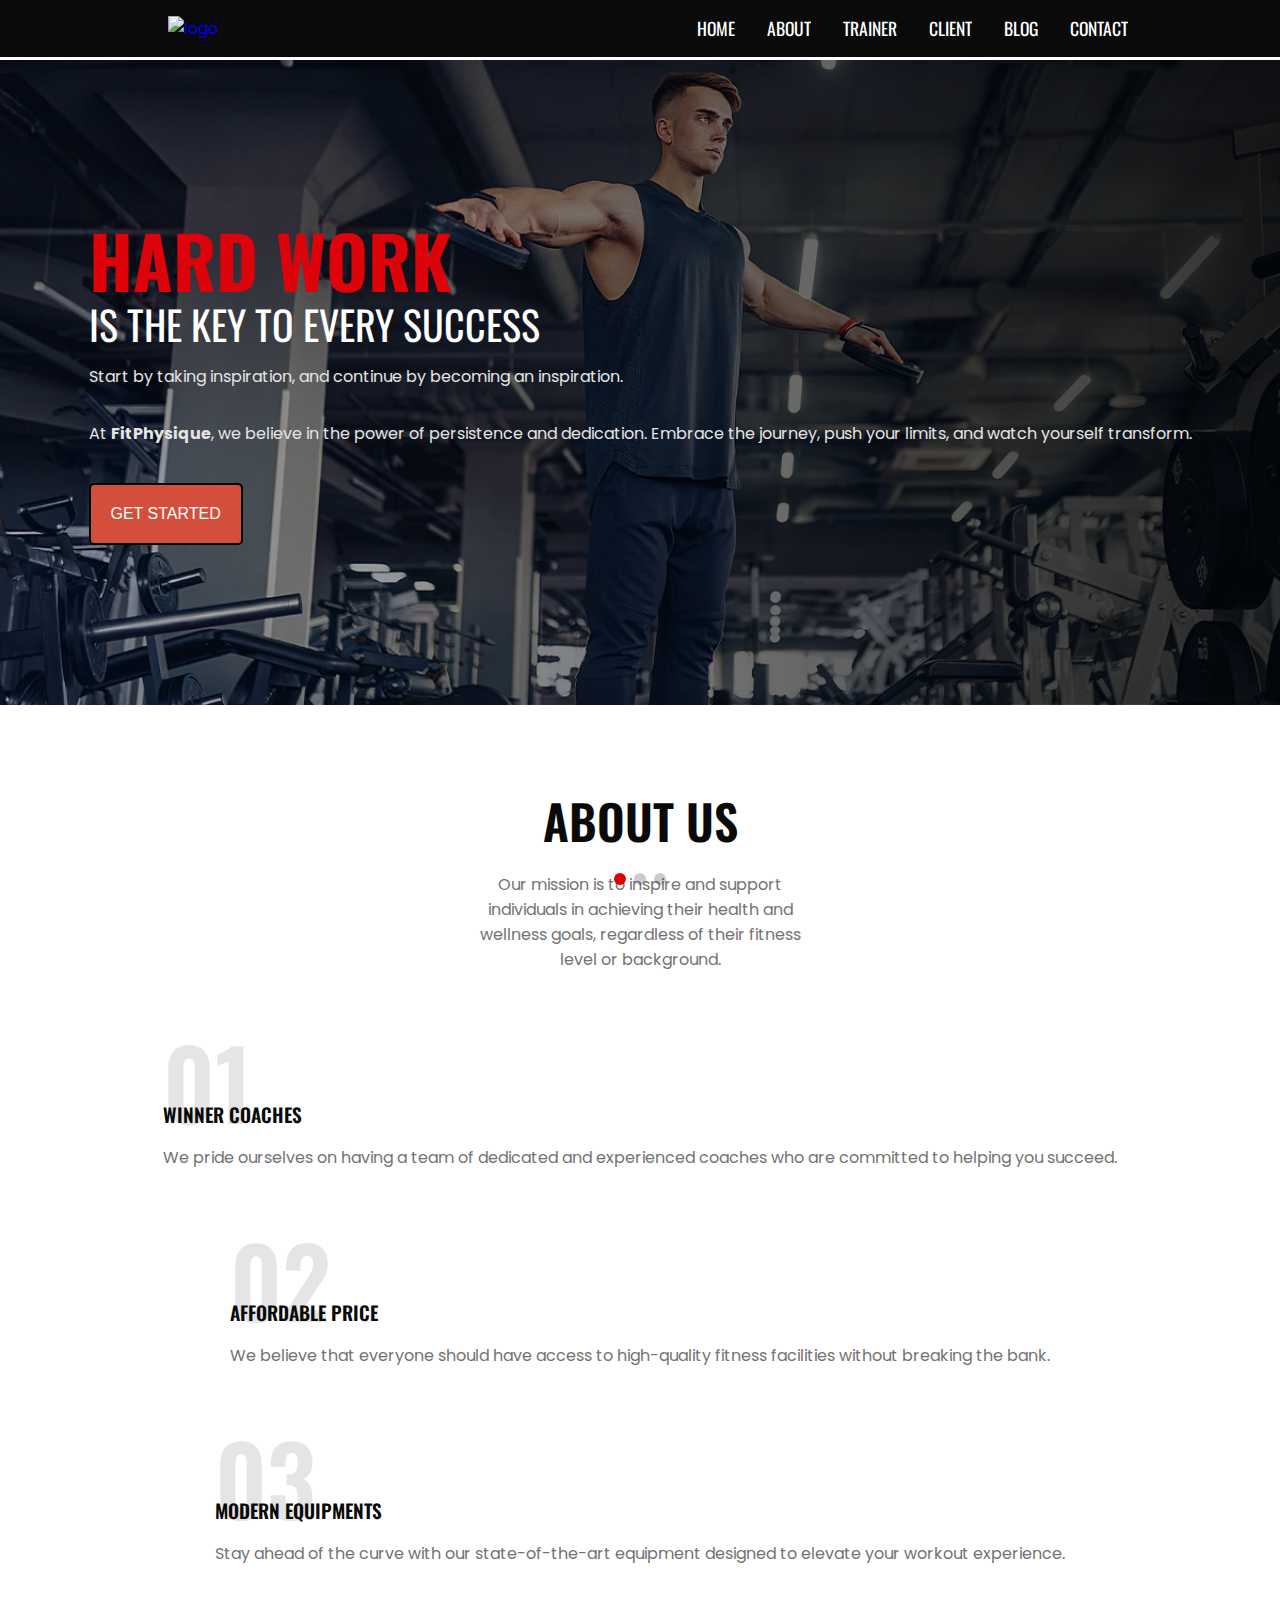
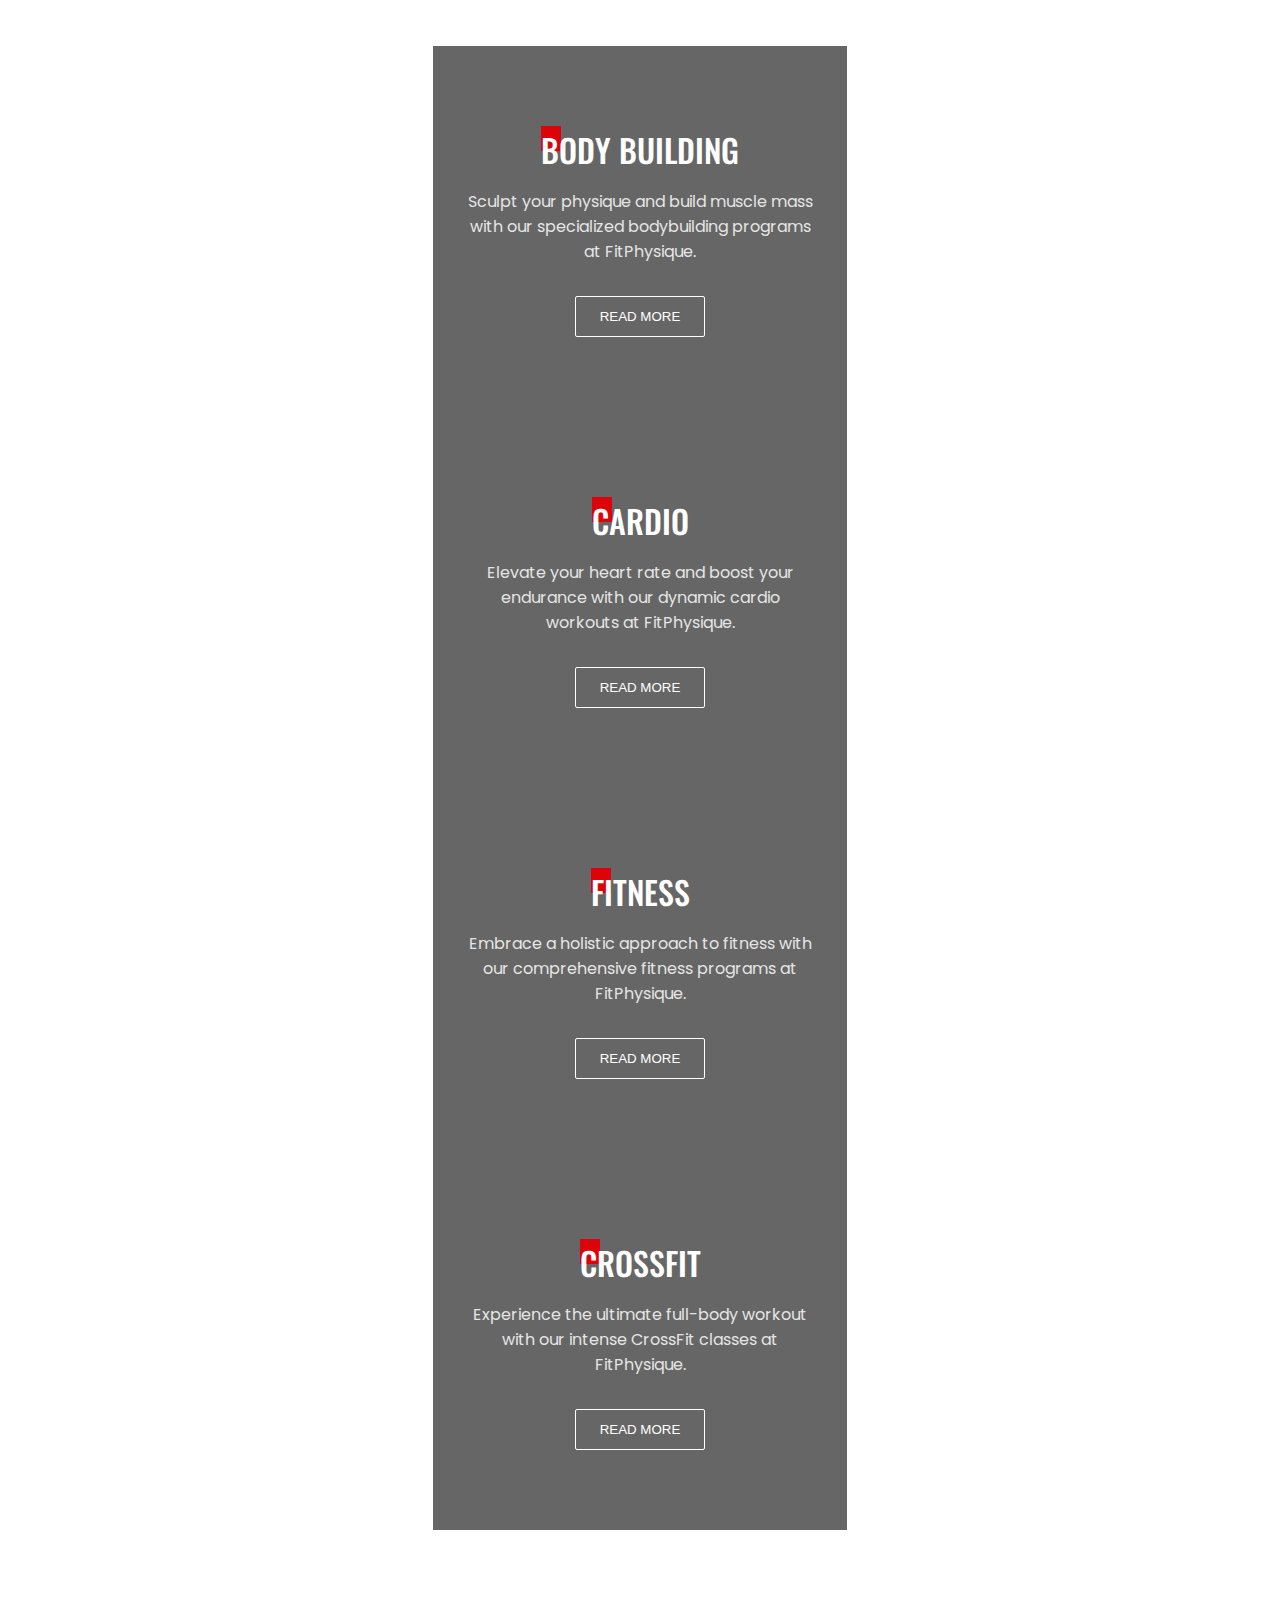
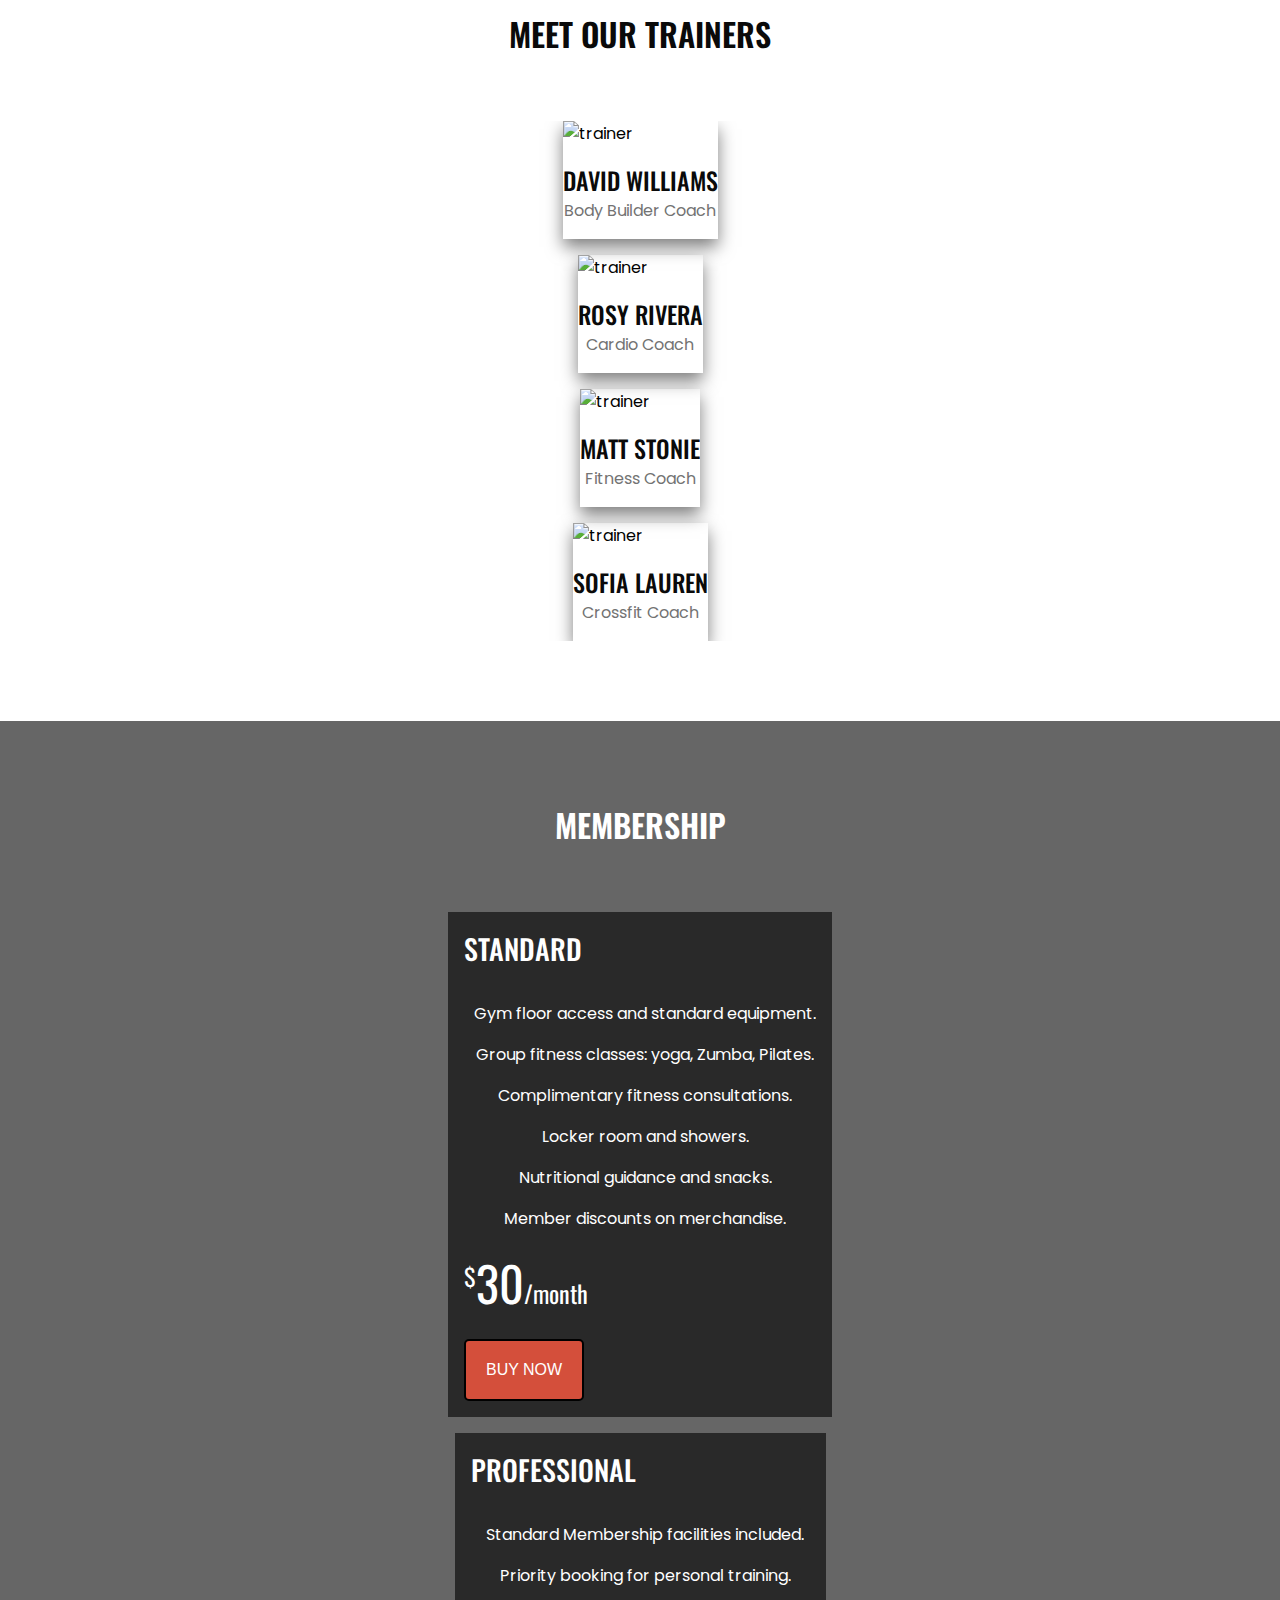
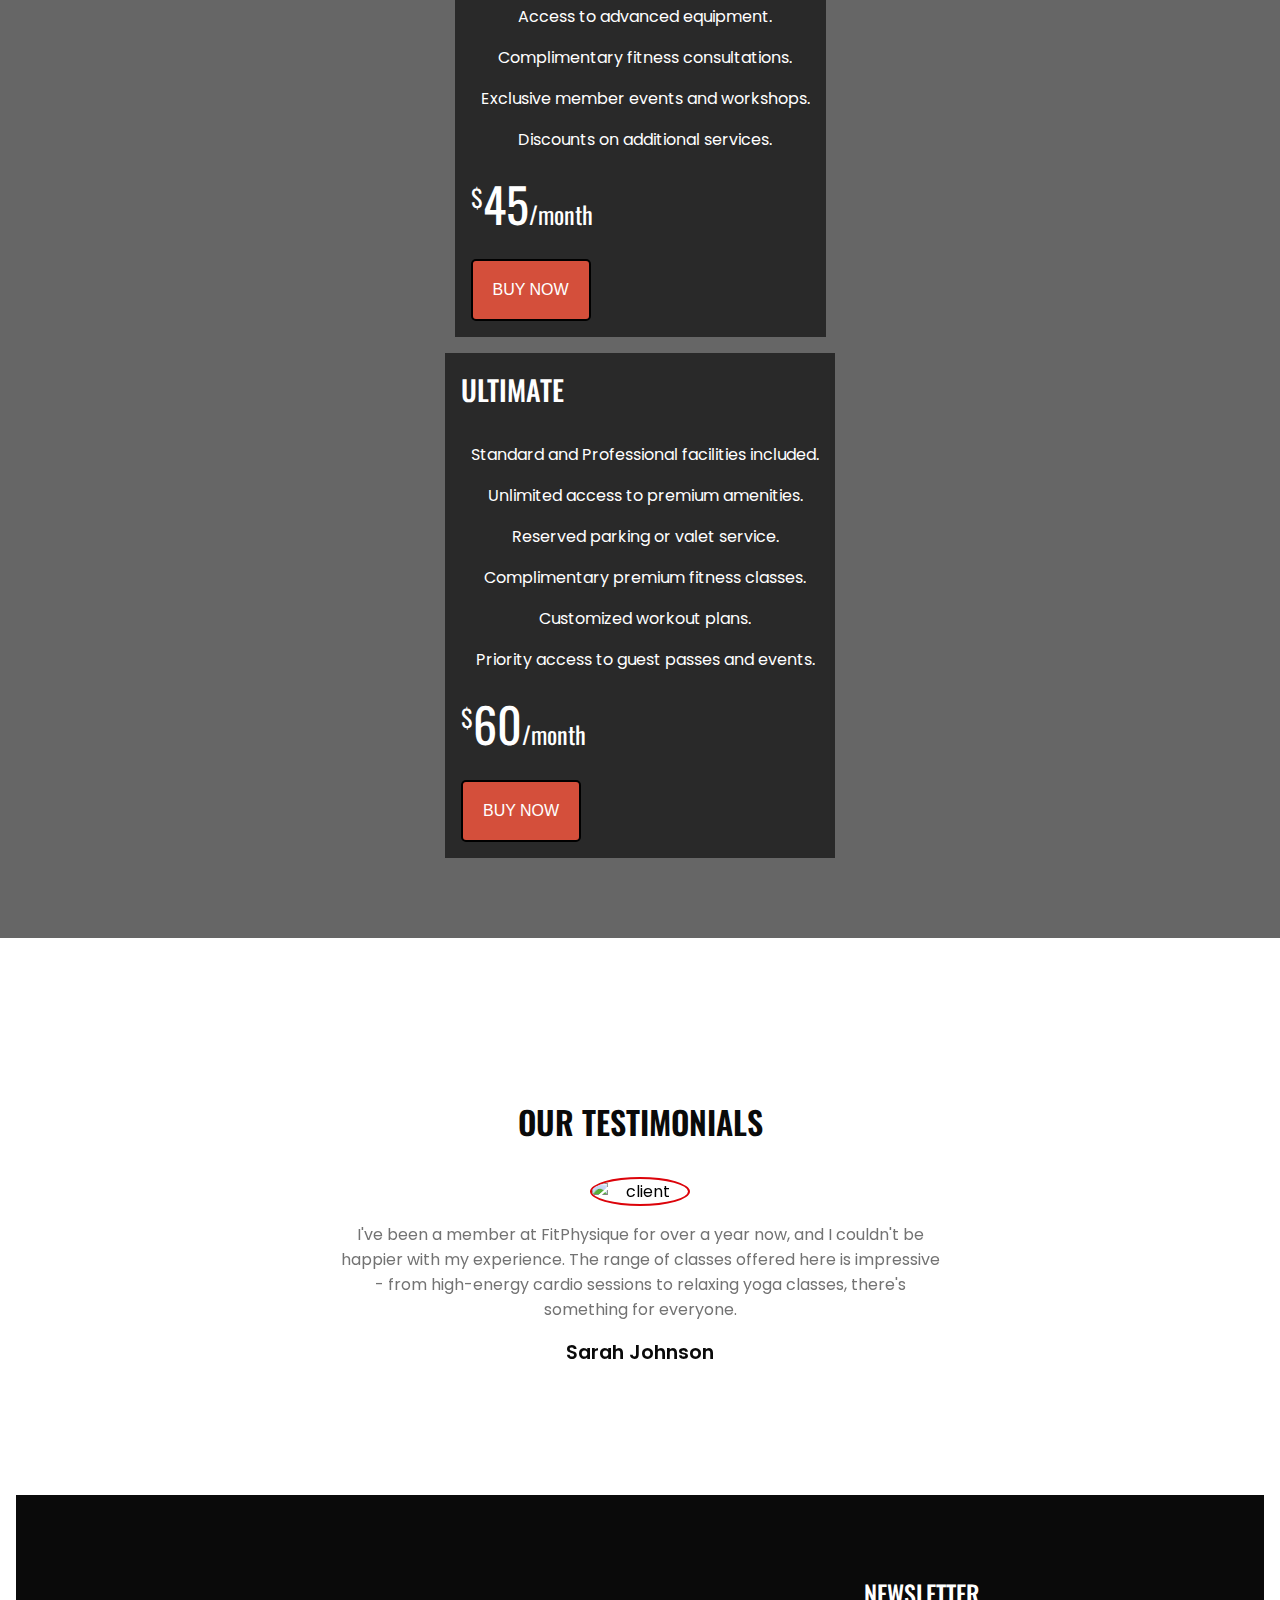
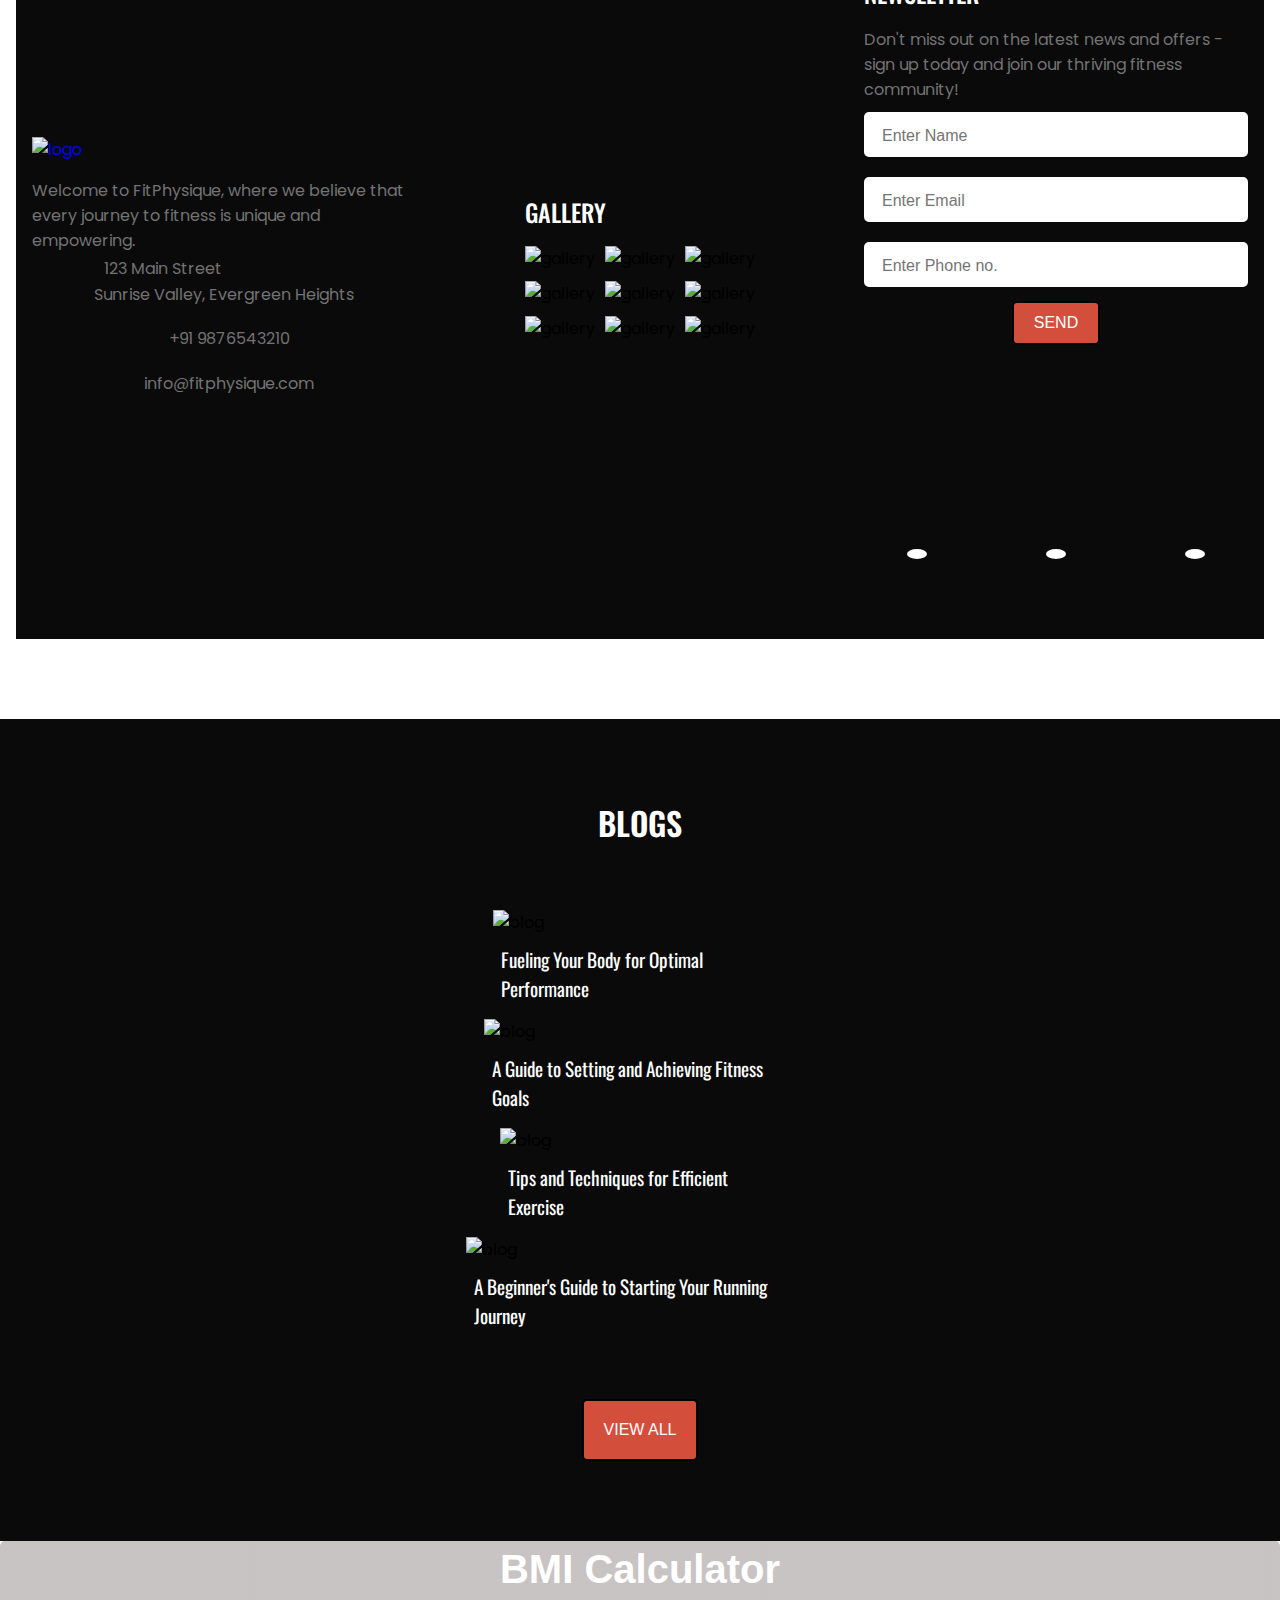
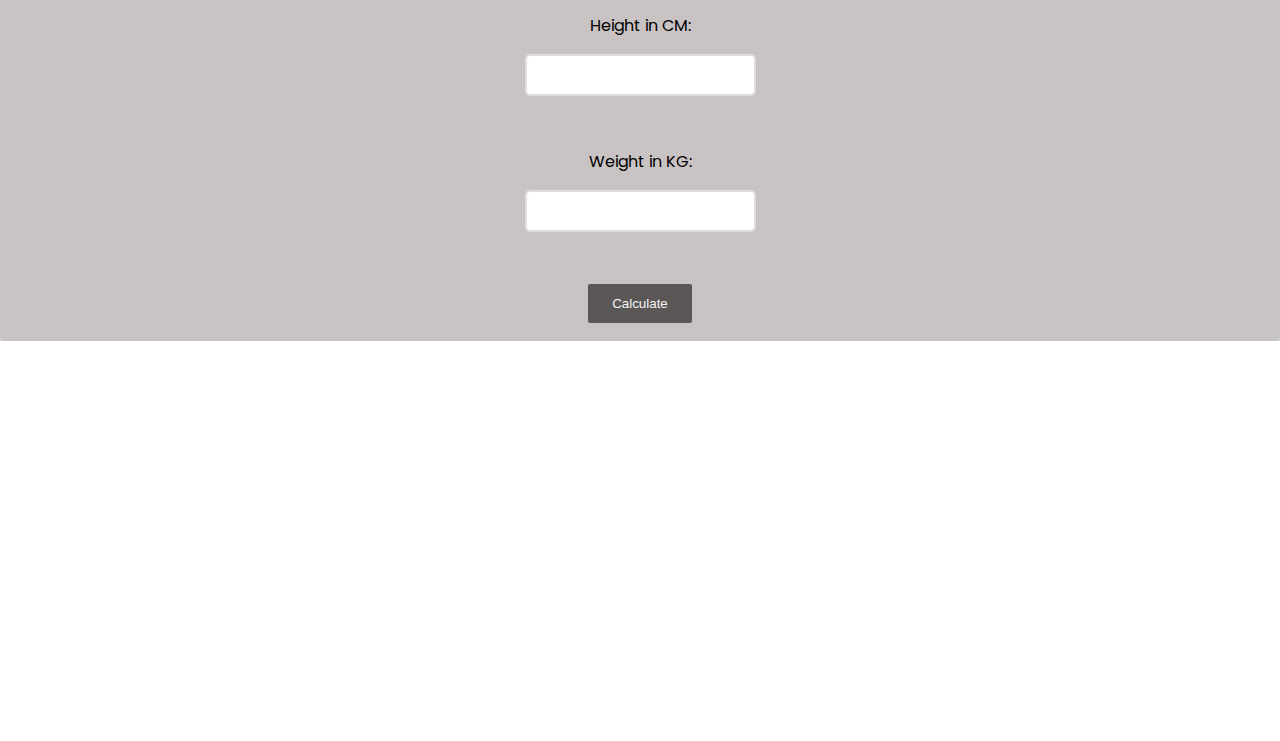
==== commit 9c935b53: "Your commit message" ====
--- a/index.html
+++ b/index.html
@@ -462,86 +462,32 @@
         </div>
     </div>
 
-<<<<<<< HEAD
-    <!-- Protein Intake Calculator -->
-    <div class="protein__container">
-        <div class="wrapper">
-            <h2 class="protein__header">Protein Intake Calculator</h2>
-            <p>Enter your details to estimate your daily protein needs:</p>
-            
-            <label for="protein-weight">Weight (kg):</label>
-            <input type="number" id="protein-weight" placeholder="Your weight in kg">
-            
-            <label for="protein-goal">Fitness Goal:</label>
-            <select id="protein-goal">
-                <option value="maintenance">Maintenance</option>
-                <option value="muscle-gain">Muscle Gain</option>
-                <option value="fat-loss">Fat Loss</option>
-            </select>
-            
-            <div class="button-container">
-                <button class="btn" id="protein-btn">Calculate Protein Intake</button>
-            </div>
-            <p id="protein-output"></p>
-        </div>
-=======
   <!-- Protein Intake Calculator -->
   <section class="section__container protein__container">
     <div class="wrapper">
       <h2 class="protein__header">Protein Intake Calculator</h2>
       <p>Enter your details to estimate your daily protein needs:</p>
-
+      
       <label for="protein-weight">Weight (kg):</label>
       <input type="number" id="protein-weight" placeholder="Your weight in kg">
-
+      
       <label for="protein-goal">Fitness Goal:</label>
       <select id="protein-goal">
         <option value="maintenance">Maintenance</option>
         <option value="muscle-gain">Muscle Gain</option>
         <option value="fat-loss">Fat Loss</option>
       </select>
-
+      
       <button class="btn" id="protein-btn">Calculate Protein Intake</button>
       <p id="protein-output"></p>
->>>>>>> upstream/main
-    </div>
-
-<<<<<<< HEAD
-    <!-- Macronutrient Calculator -->
-    <div class="macro__container">
-        <div class="wrapper">
-            <h2 class="macro__header">Macronutrient Calculator</h2>
-            <p>Enter your details to calculate your daily macronutrient needs:</p>
-            
-            <label for="macro-weight">Weight (kg):</label>
-            <input type="number" id="macro-weight" placeholder="Your weight in kg">
-            
-            <label for="macro-goal">Fitness Goal:</label>
-            <select id="macro-goal">
-                <option value="maintenance">Maintenance</option>
-                <option value="bulking">Bulking</option>
-                <option value="cutting">Cutting</option>
-            </select>
-            
-            <label for="macro-calories">Daily Calories:</label>
-            <input type="number" id="macro-calories" placeholder="Your daily calorie intake">
-            
-            <div class="button-container">
-                <button class="btn" id="macro-btn">Calculate Macros</button>
-            </div>
-            <p id="macro-output"></p>
-        </div>
-=======
-  <br>
-  <br>
-  <br>
-  <br>
+    </div>
+
   <!-- Macronutrient Calculator -->
   <section class="section__container macro__container">
     <div class="wrapper">
       <h2 class="macro__header">Macronutrient Calculator</h2>
       <p>Enter your details to calculate your daily macronutrient needs:</p>
-
+      
       <label for="macro-weight">Weight (kg):</label>
       <input type="number" id="macro-weight" placeholder="Your weight in kg">
 
@@ -557,7 +503,6 @@
 
       <button class="btn" id="macro-btn">Calculate Macros</button>
       <p id="macro-output"></p>
->>>>>>> upstream/main
     </div>
 </section>
 
--- a/style.css
+++ b/style.css
@@ -593,16 +593,14 @@
 .wrapper {
   display: flex;
   align-items: center;
-  flex-direction: column; /* Stack elements vertically */
-  justify-content: space-between; /* Space items equally */
-  height: 100%; /* Ensure the wrapper takes full height */
-  padding: 20px; /* Add padding around the content */
-}
-
-<<<<<<< HEAD
-.wrapper label {
-  margin-bottom: 10px; /* Space below labels */
-=======
+  width: 100%;
+  height:400px;
+  background: white;
+  
+  
+ 
+}
+
 .bmi__container .wrapper{
   display: flex;
   justify-content: center;
@@ -627,108 +625,13 @@
 .bmi__container .btn{
   color:whitesmoke;
   background-color: #5b5757;
->>>>>>> upstream/main
-}
-
-.wrapper input,
-.wrapper select {
-    padding: 10px; /* Padding inside input fields */
-    margin-bottom: 10px; /* Space below inputs */
-    border: 1px solid #ccc; /* Light border */
-    border-radius: 4px; /* Slightly rounded corners */
-    width: 100%; /* Full width */
-}
-
-/* Flexbox layout for the row of calculators */
-.calculators__container {
-    display: flex;
-    justify-content: space-between; /* Ensures space between calculators */
-    align-items: flex-start; /* Align items to the top */
-    width: 100%; /* Takes full width of the screen */
-    background-color: black; /* Set background to black */
-    padding: 20px;
-    gap: 20px; /* Gap between the calculators */
-}
-
-/* Container Styling for BMI, Protein, and Macro Calculators */
-.bmi__container,
-.protein__container,
-.macro__container {
-    display: flex;
-    flex-direction: column;
-    justify-content: space-between; /* Space between elements */
-    align-items: center; /* Center align items */
-    width: 30%; /* Each container takes up 30% of the row */
-    height: 700px; /* Height auto to accommodate content */
-    background-color: #1a1a1a; /* Darker background for better contrast */
-    border-radius: 5px;
-    color: #ffffff;
-    box-shadow: 0px 20px 30px -10px rgb(38, 57, 77);
-    padding: 20px; /* Padding inside the containers */
-}
-
-/* Form Input Styling */
-.bmi__container input,
-.protein__container input,
-.macro__container input,
-.protein__container select,
-.macro__container select {
-    outline: none;
-    margin: 10px 0;
-    padding: 10px;
-    border: 2px solid #ddd;
-    border-radius: 5px;
-    font-size: 16px;
-    transition: border-color 0.3s ease, box-shadow 0.3s ease;
-    font-family: Arial, sans-serif;
-    width: 300px; /* Ensures inputs are not too wide */
-}
-
-input[type="text"]:hover,
-input[type="text"]:focus,
-input[type="number"]:hover,
-input[type="number"]:focus {
-    
-    border-color: #007bff;
-    box-shadow: 0 0 5px rgba(0, 123, 255, 0.5);
-}
-
-/* Align the labels and inputs */
-label {
-    display: block; /* Each label on a new line */
-    margin-top: 10px; /* Space above labels */
-    color: white; /* White color for labels */
-    text-align: center; /* Center align labels */
-    font-family: Arial, Helvetica, sans-serif;
-    font-size: 20px;
-}
-
-.button-container {
-    display: flex; /* Use flexbox for alignment */
-    justify-content: center; /* Center the button */
-    margin-top: auto; /* Push the button to the bottom of the container */
-    margin-bottom: 10px; /* Space below the button */
-}
-
-/* Button Primary - Used across all sections */
-.btn {
-    position: relative;
-    padding: 10px 20px;
-    background-color: red; /* Red background for buttons */
-    color: white; /* White text for buttons */
-    border: none;
-    border-radius: 5px;
-    font-size: 16px;
-    font-family: 'Trebuchet MS', 'Lucida Sans Unicode', 'Lucida Grande', 'Lucida Sans', Arial, sans-serif;
-    cursor: pointer;
-    transition: background-color 0.3s ease, transform 0.2s ease;
-    margin-top: auto;
-    width: 100%;
-}
-
-.btn:hover {
-    background-color: darkred; /* Darker red for hover effect */
-    transform: scale(1.05);
+}
+
+ form {
+  display: flex;
+}
+#form-bg{
+  background-color: transparent;
 }
 
 #join {
@@ -741,11 +644,17 @@
   font-weight: 700;
 }
 
-/* :end */
-
-
-<<<<<<< HEAD
-=======
+input[type="text"] {
+  margin: 10px 0;
+  padding: 10px;
+  border: 2px solid #ddd;
+  border-radius: 5px;
+  font-size: 16px;
+  font-family: Arial, sans-serif;
+  transition: border-color 0.3s ease, box-shadow 0.3s ease;
+}
+
+
 input[type="text"]:hover, input[type="text"]:focus {
   border-color: #c1406b;
   box-shadow: 0 0 5px rgba(245, 66, 84, 0.5);
@@ -882,7 +791,6 @@
   color:whitesmoke;
   background-color: #5b5757;
 }
->>>>>>> upstream/main
 
 
 .footer {
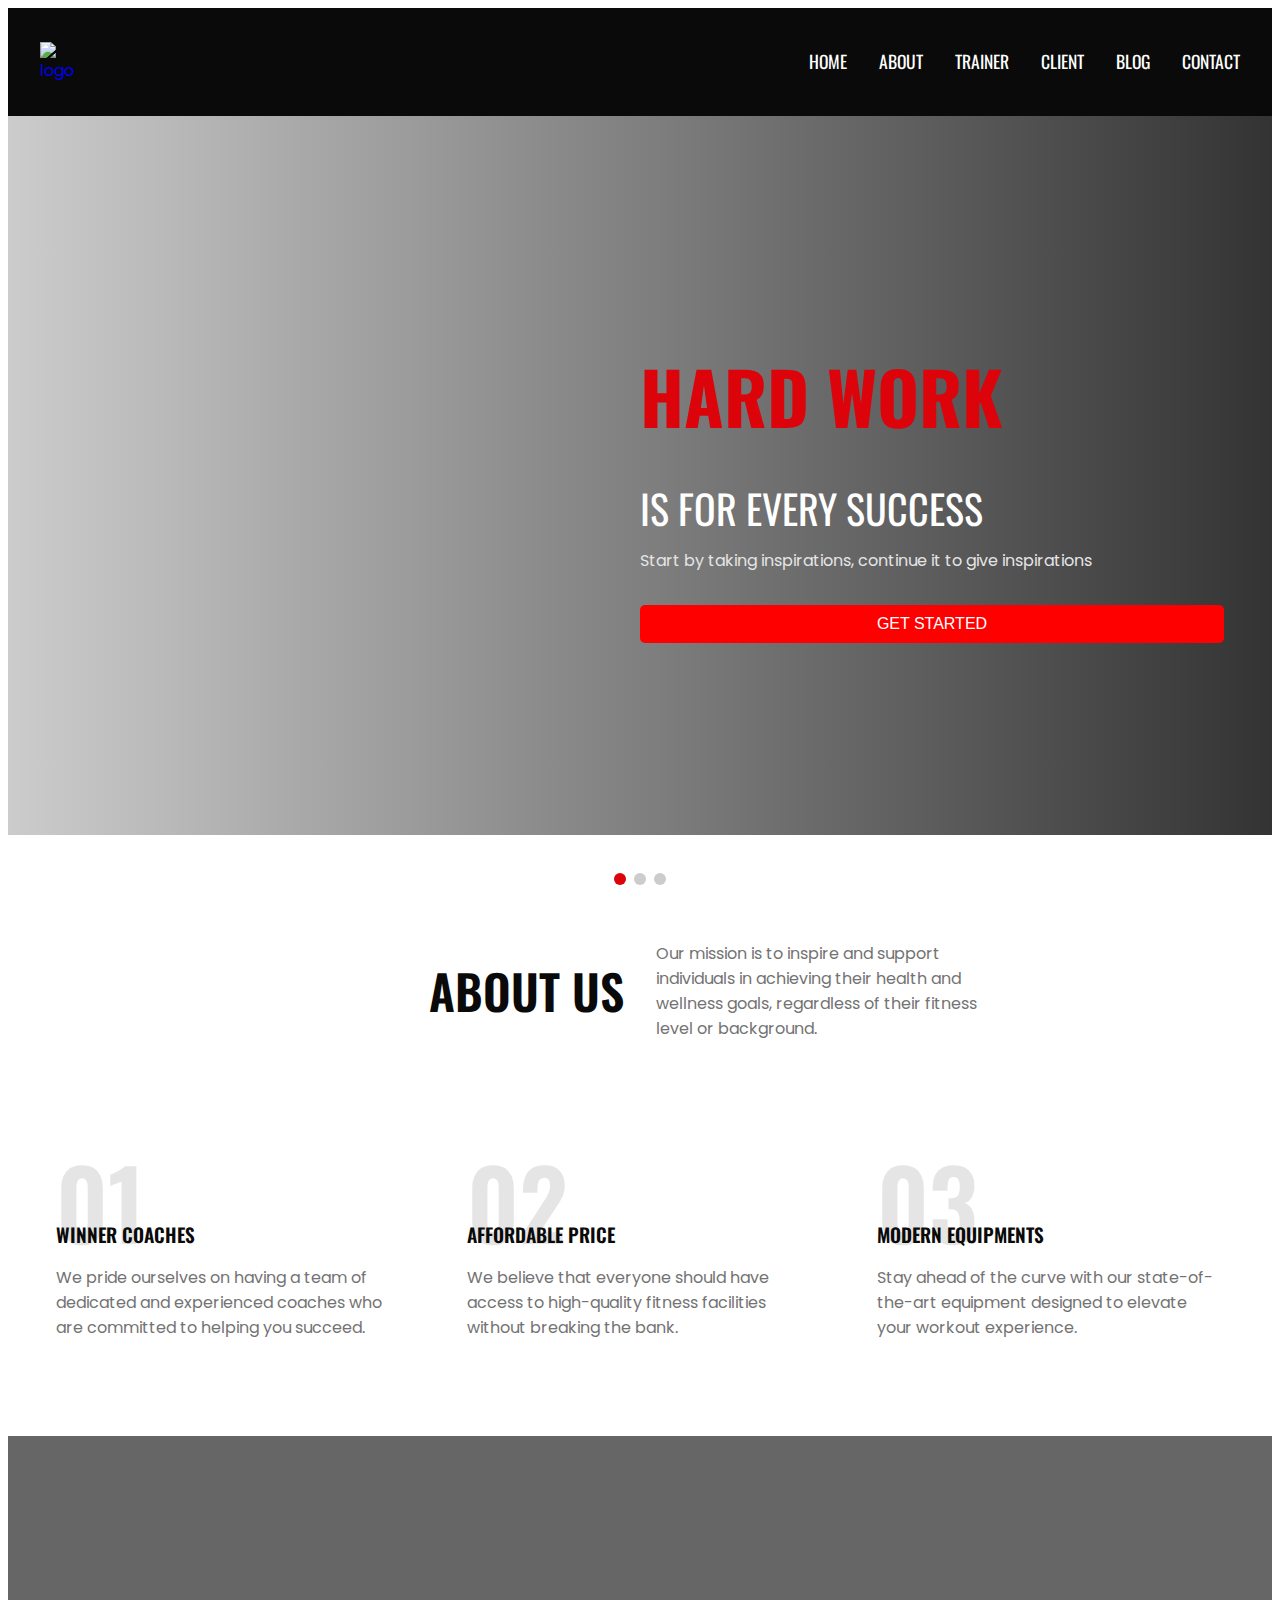
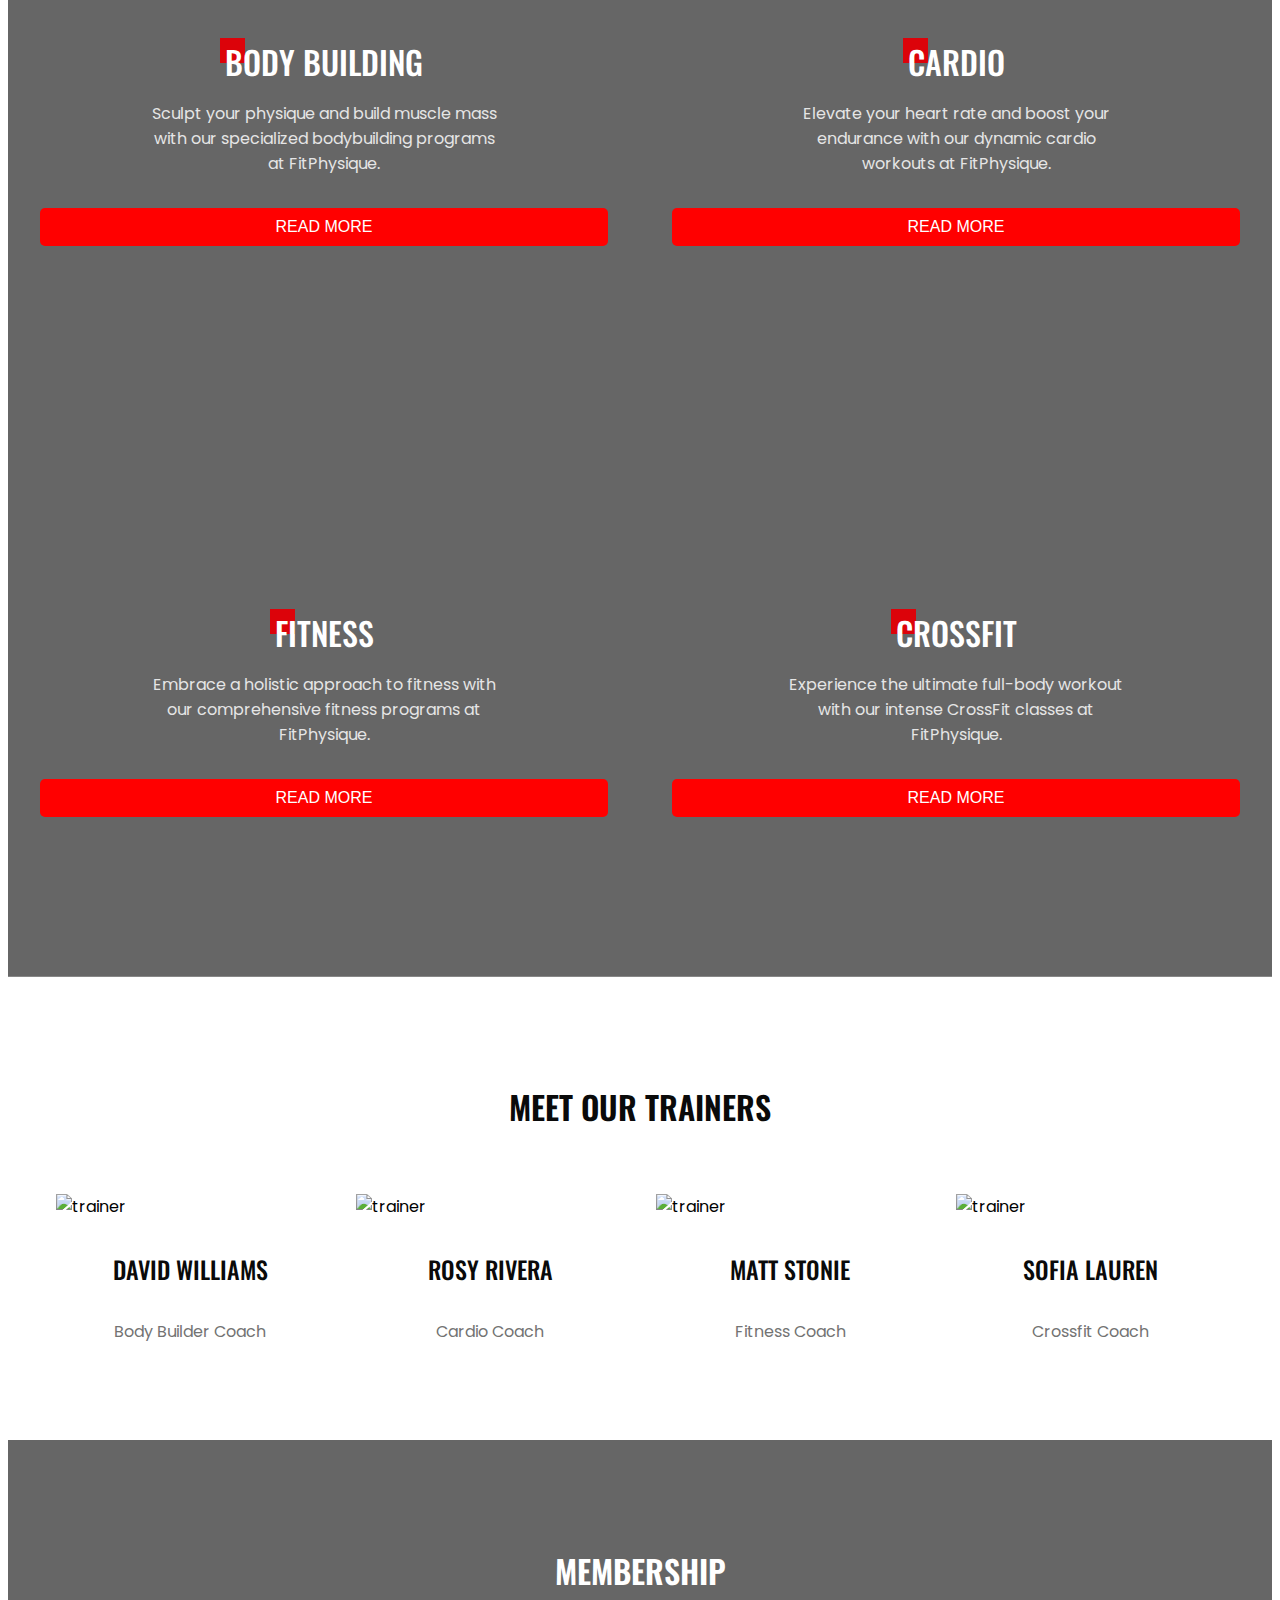
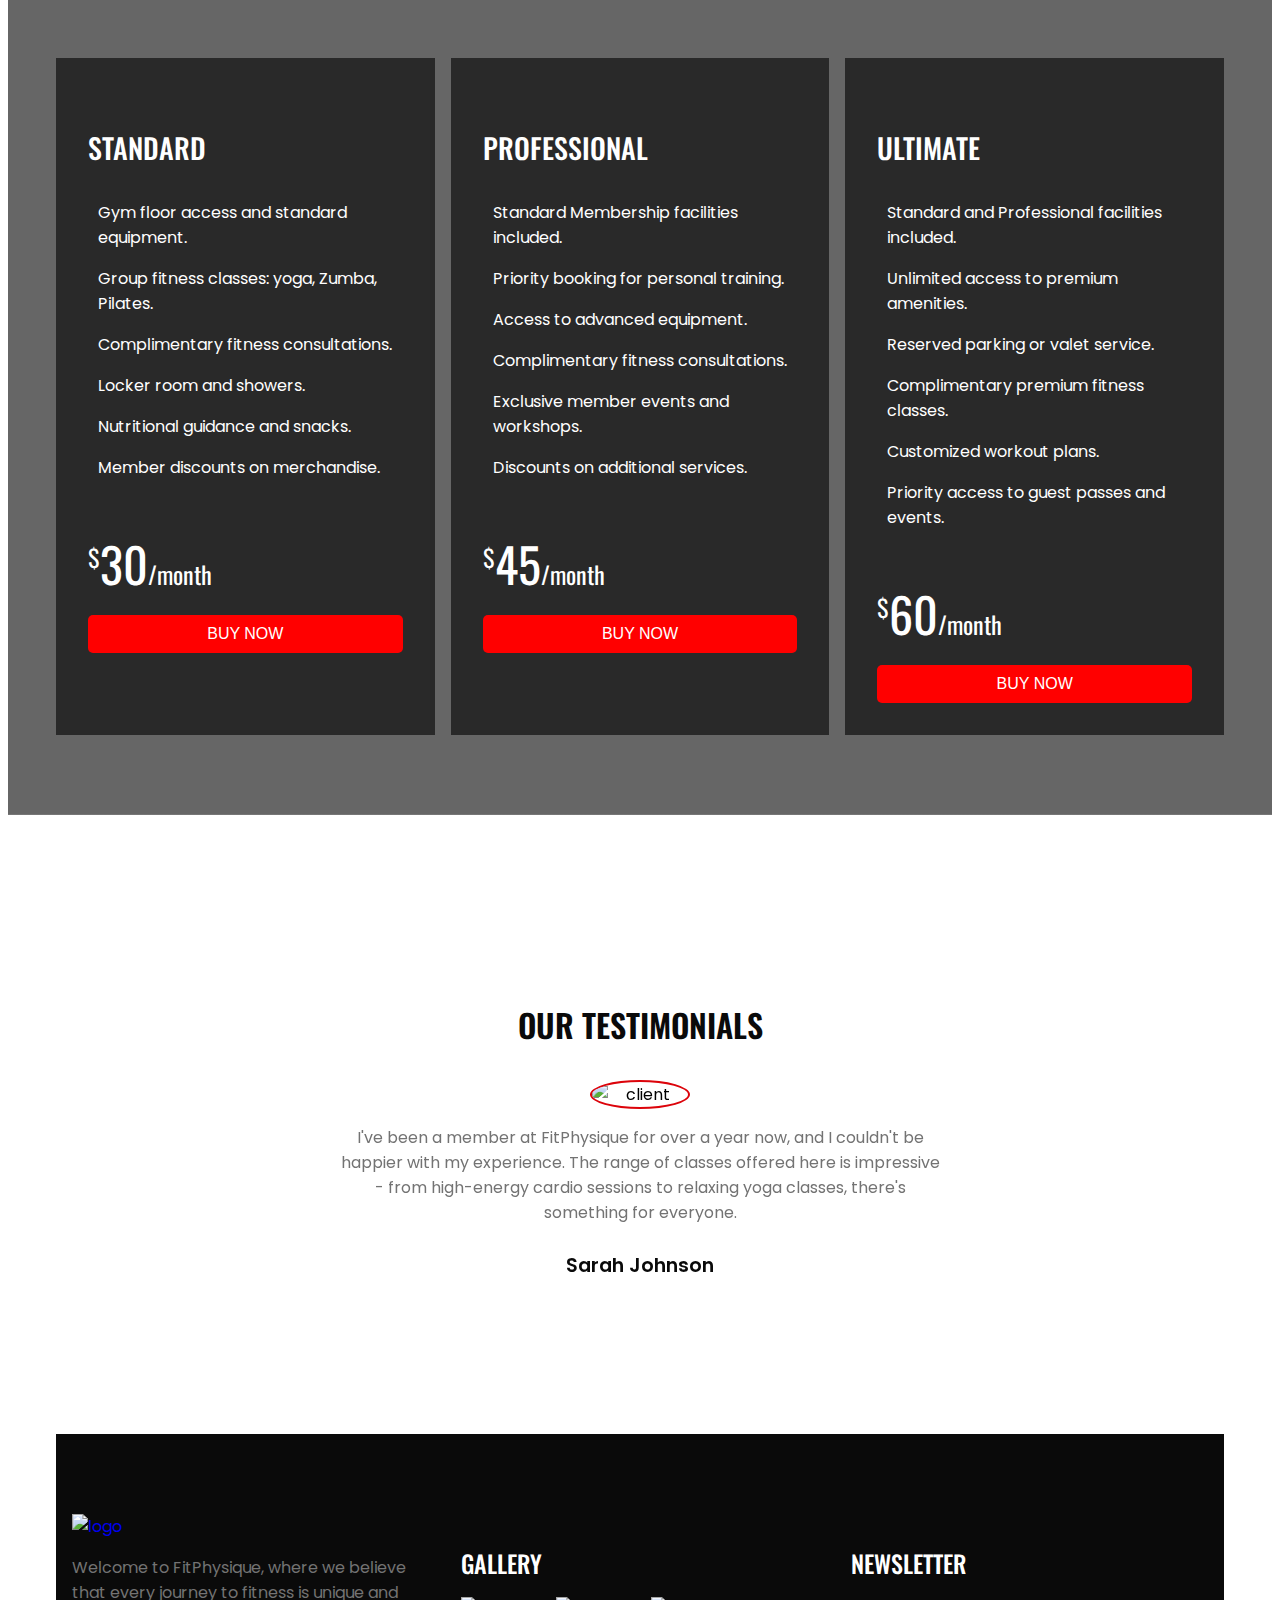
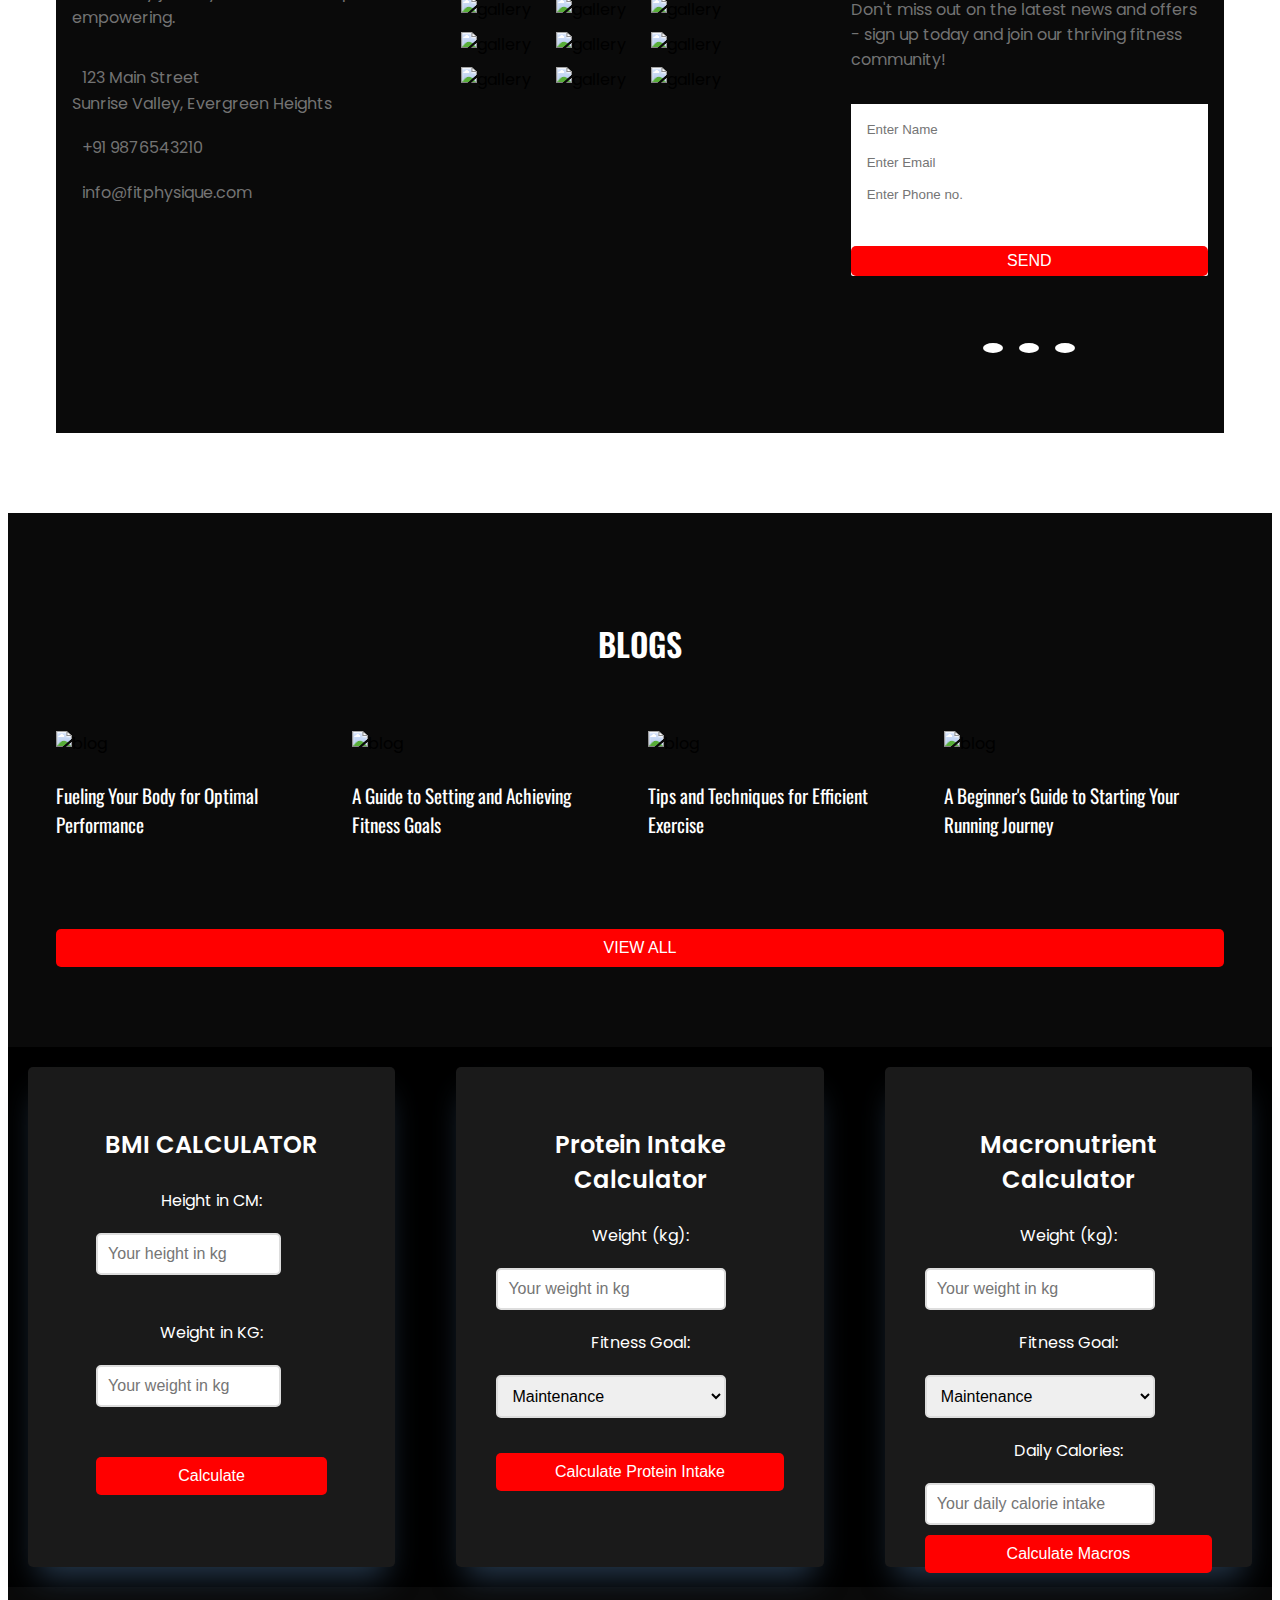
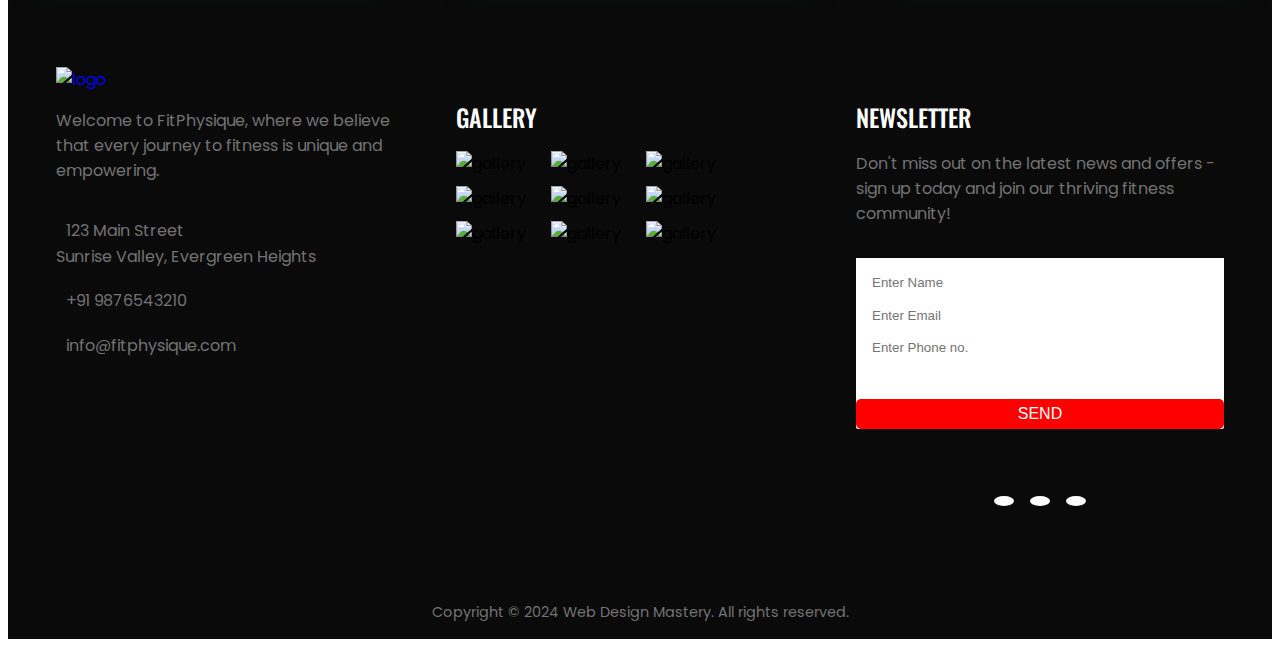
==== commit a6d211b7: "Your commit message" ====
--- a/index.html
+++ b/index.html
@@ -4,12 +4,11 @@
 <head>
   <meta charset="UTF-8">
   <meta name="viewport" content="width=device-width, initial-scale=1.0">
-  <link rel="icon" href="favicon.ico">
   <link href="https://cdn.jsdelivr.net/npm/remixicon@4.3.0/fonts/remixicon.css" rel="stylesheet" />
   <link rel="stylesheet" href="https://cdn.jsdelivr.net/npm/swiper@11/swiper-bundle.min.css" />
   <link rel="stylesheet" href="https://cdnjs.cloudflare.com/ajax/libs/font-awesome/4.7.0/css/font-awesome.min.css">
   <link rel="stylesheet" href="style.css">
-  <title>FitPhysique</title>
+   <title>FitPhysique</title>
 
 </head>
 
@@ -19,38 +18,30 @@
     <div class="nav__bar">
       <div class="nav__header">
         <div class="nav__logo">
-          <a href="#header"><img src="assets/logo.png" alt="logo" /></a>
+          <a href="#"><img src="assets/logo.png" alt="logo" /></a>
         </div>
         <div class="nav__menu__btn" id="menu-btn">
           <i class="ri-menu-line"></i>
         </div>
       </div>
       <ul class="nav__links" id="nav-links">
-        <li><a href="#header" class="active">HOME</a></li>
+        <li><a href="#home">HOME</a></li>
         <li><a href="#about">ABOUT</a></li>
         <li><a href="#trainer">TRAINER</a></li>
         <li><a href="#client">CLIENT</a></li>
         <li><a href="#blog">BLOG</a></li>
         <li><a href="#contact">CONTACT</a></li>
-        <i class="ri-close-line"></i>
       </ul>
     </div>
   </nav>
-
-
   <header class="header" id="header">
     <div class="section__container header__container">
       <div class="header__content">
         <h1>HARD WORK</h1>
-        <h2>IS THE KEY TO EVERY SUCCESS</h2>
-        <p>Start by taking inspiration, and continue by becoming an inspiration.</p>
-        <p>At <strong>FitPhysique</strong>, we believe in the power of persistence and dedication. Embrace the journey,
-          push your limits, and watch yourself transform.</p>
+        <h2>IS FOR EVERY SUCCESS</h2>
+        <p>Start by taking inspirations, continue it to give inspirations</p>
         <div class="header__btn">
-          <a href="login.html">
-            <button class="btn btn__primary" id="get-started-btn">GET STARTED</button>
-          </a>
-
+          <button class="btn btn__primary">GET STARTED</button>
         </div>
 
 
@@ -144,7 +135,7 @@
         <p>Body Builder Coach</p>
         <div class="trainer__socials">
           <a href="#"><i class="ri-facebook-fill"></i></a>
-          <a href="#"><i class="ri-twitter-x-fill"></i></a>
+          <a href="#"><i class="ri-twitter-fill"></i></a>
           <a href="#"><i class="ri-youtube-fill"></i></a>
         </div>
       </div>
@@ -154,7 +145,7 @@
         <p>Cardio Coach</p>
         <div class="trainer__socials">
           <a href="#"><i class="ri-facebook-fill"></i></a>
-          <a href="#"><i class="ri-twitter-x-fill"></i></a>
+          <a href="#"><i class="ri-twitter-fill"></i></a>
           <a href="#"><i class="ri-youtube-fill"></i></a>
         </div>
       </div>
@@ -164,7 +155,7 @@
         <p>Fitness Coach</p>
         <div class="trainer__socials">
           <a href="#"><i class="ri-facebook-fill"></i></a>
-          <a href="#"><i class="ri-twitter-x-fill"></i></a>
+          <a href="#"><i class="ri-twitter-fill"></i></a>
           <a href="#"><i class="ri-youtube-fill"></i></a>
         </div>
       </div>
@@ -174,7 +165,7 @@
         <p>Crossfit Coach</p>
         <div class="trainer__socials">
           <a href="#"><i class="ri-facebook-fill"></i></a>
-          <a href="#"><i class="ri-twitter-x-fill"></i></a>
+          <a href="#"><i class="ri-twitter-fill"></i></a>
           <a href="#"><i class="ri-youtube-fill"></i></a>
         </div>
       </div>
@@ -325,97 +316,97 @@
               <h4>Emily Davis</h4>
             </div>
           </div>
+        </section>
+
+        <footer class="footer" id="contact">
+          <div class="section__container footer__container">
+            <div class="footer__col">
+              <div class="footer__logo">
+                <a href="#"><img src="assets/logo.png" alt="logo" /></a>
+              </div>
+              <p>
+                Welcome to FitPhysique, where we believe that every journey to
+                fitness is unique and empowering.
+              </p>
+              <ul class="footer__links">
+                <li>
+                  <a href="#">
+                    <span><i class="ri-map-pin-2-fill"></i></span>
+                    123 Main Street<br />Sunrise Valley, Evergreen Heights
+                  </a>
+                </li>
+                <li>
+                  <a href="#">
+                    <span><i class="ri-phone-fill"></i></span>
+                    +91 9876543210
+                  </a>
+                </li>
+                <li>
+                  <a href="#">
+                    <span><i class="ri-mail-fill"></i></span>
+                    info@fitphysique.com
+                  </a>
+                </li>
+              </ul>
+            </div>
+            <div class="footer__col">
+              <h4>GALLERY</h4>
+              <div class="gallery__grid">
+                <img src="assets/gallery-1.jpg" alt="gallery" />
+                <img src="assets/gallery-2.jpg" alt="gallery" />
+                <img src="assets/gallery-3.jpg" alt="gallery" />
+                <img src="assets/gallery-4.jpg" alt="gallery" />
+                <img src="assets/gallery-5.jpg" alt="gallery" />
+                <img src="assets/gallery-6.jpg" alt="gallery" />
+                <img src="assets/gallery-7.jpg" alt="gallery" />
+                <img src="assets/gallery-8.jpg" alt="gallery" />
+                <img src="assets/gallery-9.jpg" alt="gallery" />
+              </div>
+            </div>
+            <div class="footer__col">
+              <h4>NEWSLETTER</h4>
+              <p>
+                Don't miss out on the latest news and offers - sign up today and
+                join our thriving fitness community!
+              </p>
+              <form onsubmit="sendEmail(); reset(); return false;" id="form-bg">
+                <input type="text" id="name" placeholder="Enter Name" />
+                <input type="text" id="email" placeholder="Enter Email" />
+                <input type="text" id="phone" placeholder="Enter Phone no." />
+                <button type="submit" class="btn btn__primary">SEND</button>
+              </form>
+              <div class="footer__socials">
+                <a href="#"><i class="ri-facebook-fill"></i></a>
+                <a href="#"><i class="ri-twitter-fill"></i></a>
+                <a href="#"><i class="ri-youtube-fill"></i></a>
+              </div>
+            </div>
+        </div>
+        <div class="swiper-pagination">
+            <span class="swiper-pagination-bullet"></span>
+            <span class="swiper-pagination-bullet"></span>
+            <span class="swiper-pagination-bullet swiper-pagination-bullet-active"></span>
+        </div>
+      </div>
     </section>
-
-    <footer class="footer" id="contact">
-      <div class="section__container footer__container">
-        <div class="footer__col">
-          <div class="footer__logo">
-            <a href="#"><img src="assets/logo.png" alt="logo" /></a>
-          </div>
-          <p>
-            Welcome to FitPhysique, where we believe that every journey to
-            fitness is unique and empowering.
-          </p>
-          <ul class="footer__links">
-            <li>
-              <a href="#">
-                <span><i class="ri-map-pin-2-fill"></i></span>
-                123 Main Street<br />Sunrise Valley, Evergreen Heights
-              </a>
-            </li>
-            <li>
-              <a href="#">
-                <span><i class="ri-phone-fill"></i></span>
-                +91 9876543210
-              </a>
-            </li>
-            <li>
-              <a href="#">
-                <span><i class="ri-mail-fill"></i></span>
-                info@fitphysique.com
-              </a>
-            </li>
-          </ul>
-        </div>
-        <div class="footer__col">
-          <h4>GALLERY</h4>
-          <div class="gallery__grid">
-            <img src="assets/gallery-1.jpg" alt="gallery" />
-            <img src="assets/gallery-2.jpg" alt="gallery" />
-            <img src="assets/gallery-3.jpg" alt="gallery" />
-            <img src="assets/gallery-4.jpg" alt="gallery" />
-            <img src="assets/gallery-5.jpg" alt="gallery" />
-            <img src="assets/gallery-6.jpg" alt="gallery" />
-            <img src="assets/gallery-7.jpg" alt="gallery" />
-            <img src="assets/gallery-8.jpg" alt="gallery" />
-            <img src="assets/gallery-9.jpg" alt="gallery" />
-          </div>
-        </div>
-        <div class="footer__col">
-          <h4>NEWSLETTER</h4>
-          <p>
-            Don't miss out on the latest news and offers - sign up today and
-            join our thriving fitness community!
-          </p>
-          <form onsubmit="sendEmail(); reset(); return false;" id="form-bg">
-            <input type="text" id="name" placeholder="Enter Name" />
-            <input type="text" id="email" placeholder="Enter Email" />
-            <input type="text" id="phone" placeholder="Enter Phone no." />
-            <button type="submit" class="btn btn__primary">SEND</button>
-          </form>
-          <div class="footer__socials">
-            <a href="#"><i class="ri-facebook-fill"></i></a>
-            <a href="#"><i class="ri-twitter-fill"></i></a>
-            <a href="#"><i class="ri-youtube-fill"></i></a>
-          </div>
-        </div>
-      </div>
-      <div class="swiper-pagination">
-        <span class="swiper-pagination-bullet"></span>
-        <span class="swiper-pagination-bullet"></span>
-        <span class="swiper-pagination-bullet swiper-pagination-bullet-active"></span>
-      </div>
-      </div>
-  </section>
-
-
-  <script src="https://cdn.jsdelivr.net/npm/swiper@9/swiper-bundle.min.js"></script>
-
-
-  <script>
-    const swiper = new Swiper('.swiper', {
-      loop: true,
-      autoplay: {
-        delay: 3000,
-        disableOnInteraction: false,
-      },
-      pagination: {
-        el: '.swiper-pagination',
-        clickable: true,
-      },
-    });
-  </script>
+    
+    
+    <script src="https://cdn.jsdelivr.net/npm/swiper@9/swiper-bundle.min.js"></script>
+    
+    
+    <script>
+      const swiper = new Swiper('.swiper', {
+        loop: true,
+        autoplay: {
+          delay: 3000, 
+          disableOnInteraction: false,
+        },
+        pagination: {
+          el: '.swiper-pagination',
+          clickable: true,
+        },
+      });
+    </script>
 
   <section class="blog" id="blog">
     <div class="section__container blog__container">
@@ -448,69 +439,65 @@
     <!-- BMI Calculator -->
     <div class="bmi__container">
         <div class="wrapper">
-            <h2 class="bmi__header">BMI Calculator</h2>
+            <h2 class="bmi__header">BMI CALCULATOR</h2>
             <label for="height">Height in CM:</label>
-            <input type="text" id="height"><br><span id="height_error"></span>
+            <input type="text" id="height" placeholder="Your height in kg"><br><span id="height_error"></span>
             
             <label for="weight">Weight in KG:</label>
-            <input type="text" id="weight"><br><span id="weight_error"></span>
+            <input type="text" id="weight" placeholder="Your weight in kg"><br><span id="weight_error"></span>
+                <button class="btn" id="btn">Calculate</button>
+            <p id="output"></p>
+        </div>
+    </div>
+
+    <!-- Protein Intake Calculator -->
+    <div class="protein__container">
+        <div class="wrapper">
+            <h2 class="protein__header">Protein Intake Calculator</h2>
+            <label for="protein-weight">Weight (kg):</label>
+            <input type="number" id="protein-weight" placeholder="Your weight in kg">
+            
+            <label for="protein-goal">Fitness Goal:</label>
+            <select id="protein-goal">
+                <option value="maintenance">Maintenance</option>
+                <option value="muscle-gain">Muscle Gain</option>
+                <option value="fat-loss">Fat Loss</option>
+            </select>
             
             <div class="button-container">
-                <button class="btn" id="btn">Calculate</button>
-            </div>
-            <p id="output"></p>
-        </div>
-    </div>
-
-  <!-- Protein Intake Calculator -->
-  <section class="section__container protein__container">
-    <div class="wrapper">
-      <h2 class="protein__header">Protein Intake Calculator</h2>
-      <p>Enter your details to estimate your daily protein needs:</p>
-      
-      <label for="protein-weight">Weight (kg):</label>
-      <input type="number" id="protein-weight" placeholder="Your weight in kg">
-      
-      <label for="protein-goal">Fitness Goal:</label>
-      <select id="protein-goal">
-        <option value="maintenance">Maintenance</option>
-        <option value="muscle-gain">Muscle Gain</option>
-        <option value="fat-loss">Fat Loss</option>
-      </select>
-      
-      <button class="btn" id="protein-btn">Calculate Protein Intake</button>
-      <p id="protein-output"></p>
-    </div>
-
-  <!-- Macronutrient Calculator -->
-  <section class="section__container macro__container">
-    <div class="wrapper">
-      <h2 class="macro__header">Macronutrient Calculator</h2>
-      <p>Enter your details to calculate your daily macronutrient needs:</p>
-      
-      <label for="macro-weight">Weight (kg):</label>
-      <input type="number" id="macro-weight" placeholder="Your weight in kg">
-
-      <label for="macro-goal">Fitness Goal:</label>
-      <select id="macro-goal">
-        <option value="maintenance">Maintenance</option>
-        <option value="bulking">Bulking</option>
-        <option value="cutting">Cutting</option>
-      </select>
-
-      <label for="macro-calories">Daily Calories:</label>
-      <input type="number" id="macro-calories" placeholder="Your daily calorie intake">
-
-      <button class="btn" id="macro-btn">Calculate Macros</button>
-      <p id="macro-output"></p>
+                <button class="btn" id="protein-btn">Calculate Protein Intake</button>
+            </div>
+            <p id="protein-output"></p>
+        </div>
+    </div>
+
+    <!-- Macronutrient Calculator -->
+    <div class="macro__container">
+        <div class="wrapper">
+            <h2 class="macro__header">Macronutrient Calculator</h2>            
+            <label for="macro-weight">Weight (kg):</label>
+            <input type="number" id="macro-weight" placeholder="Your weight in kg">
+            
+            <label for="macro-goal">Fitness Goal:</label>
+            <select id="macro-goal">
+                <option value="maintenance">Maintenance</option>
+                <option value="bulking">Bulking</option>
+                <option value="cutting">Cutting</option>
+            </select>
+            
+            <label for="macro-calories">Daily Calories:</label>
+            <input type="number" id="macro-calories" placeholder="Your daily calorie intake">
+            
+            <div class="button-container">
+                <button class="btn" id="macro-btn">Calculate Macros</button>
+            </div>
+            <p id="macro-output"></p>
+        </div>
     </div>
 </section>
 
 
-  <br>
-  <br>
-  <br>
-  <br>
+
   <footer class="footer" id="contact">
     <div class="section__container footer__container">
       <div class="footer__col">
@@ -523,19 +510,19 @@
         </p>
         <ul class="footer__links">
           <li>
-            <a href="https://www.google.com/maps/search/gyms+near+me" target="_blank">
+            <a href="#">
               <span><i class="ri-map-pin-2-fill"></i></span>
               123 Main Street<br />Sunrise Valley, Evergreen Heights
             </a>
           </li>
           <li>
-            <a href="tel:+919876543210">
+            <a href="#">
               <span><i class="ri-phone-fill"></i></span>
               +91 9876543210
             </a>
           </li>
           <li>
-            <a href="mailto:info@fitphysique.com">
+            <a href="#">
               <span><i class="ri-mail-fill"></i></span>
               info@fitphysique.com
             </a>
@@ -563,16 +550,14 @@
           join our thriving fitness community!
         </p>
         <form onsubmit="sendEmail(); reset(); return false;">
-          <span id="join">Join</span>
           <input type="text" id="name" placeholder="Enter Name" />
           <input type="text" id="email" placeholder="Enter Email" />
           <input type="text" id="phone" placeholder="Enter Phone no." />
-          <textarea id="message" name="message" rows="8" cols="33">Write your message...</textarea>
           <button type="submit" class="btn btn__primary">SEND</button>
         </form>
         <div class="footer__socials">
-          <a href="#" id="facebook"><i class="ri-facebook-fill"></i></a>
-          <a href="#" id="twitter"><i class="ri-twitter-fill"></i></a>
+          <a href="#"><i class="ri-facebook-fill"></i></a>
+          <a href="#"><i class="ri-twitter-fill"></i></a>
           <a href="#"><i class="ri-youtube-fill"></i></a>
         </div>
       </div>
@@ -581,22 +566,14 @@
       Copyright © 2024 Web Design Mastery. All rights reserved.
     </div>
   </footer>
-
-
+  
+  
 
   <script src="https://unpkg.com/scrollreveal"></script>
   <script src="https://cdn.jsdelivr.net/npm/swiper@11/swiper-bundle.min.js"></script>
   <script src="https://smtpjs.com/v3/smtp.js"></script>
   <script src="https://ajax.googleapis.com/ajax/libs/jquery/3.4.1/jquery.min.js"></script>
   <script src="main.js"></script>
-
-  <script>
-    document.getElementById('get-started-btn').addEventListener('click', function () {
-      window.location.href = 'login.html'; // Redirect to the login page
-    });
-  </script>
-
-
 </body>
 
-</html>+</html>
--- a/style.css
+++ b/style.css
@@ -7,15 +7,13 @@
   --text-light: #737373;
   --extra-light: #e5e5e5;
   --white: #ffffff;
-  --max-width: 1400px;
+  --max-width: 1200px;
   --header-font: "Oswald", sans-serif;
 }
 
 * {
   padding: 0;
-  box-sizing: border-box; 
-  margin: auto;
-  overflow-x: hidden; 
+  box-sizing: border-box;
 }
 
 .section__container {
@@ -87,83 +85,13 @@
   background-color: var(--text-dark);
   position: fixed;
   width: 100%;
-  z-index: 100;
+  z-index: 9;
 }
 
 .nav__bar {
   width: 100%;
   max-width: var(--max-width);
   margin-inline: auto;
-  display: flex;
-  align-items: center;
-  color: white;
-}
-
-.nav__logo img {
-  max-width: 110px;
-}
-
-.nav__links { 
-  list-style: none;
-  display: flex;
-  gap: 2rem;
-}
-
-.nav__links li {
-  display: inline;
-  position: relative; /* Ensure the hover line is positioned relative to each link */
-}
-
-.nav__links li a {
-  color: white;
-  text-decoration: none;
-  transition: color 0.3s ease;
-  font-size: 1.1rem;
-  font-family: var(--header-font);
-  white-space: nowrap;
-  color: var(--white);
-}
-
-/* Hover effect: Red line under link */
-.nav__links li a::after {
-  content: "";
-  position: absolute;
-  left: 0;
-  bottom: 0;
-  width: 0;
-  height: 2px;
-  background-color: red;
-  transition: width 0.05s ease;
-}
-
-.nav__links li a:hover::after {
-  width: 100%; /* Line expands on hover */
-}
-
-.nav__links li a:hover {
-  color: white; /* Text remains white on hover */
-}
-
-.nav__links li.active a {
-  color: red; /* Red color for the active link */
-}
-
-.nav__links li.active a::after {
-  display: none; 
-}
-
-.nav__menu__btn {
-  display: none;
-  font-size: 24px;
-  color: white;
-  cursor: pointer;
-}
-
-.nav__links i {
-  display: none;
-  font-size: 24px;
-  color: white;
-  cursor: pointer;
 }
 
 .nav__header {
@@ -174,8 +102,48 @@
   background-color: var(--text-dark);
 }
 
-.nav__bar {
-  gap: 10rem;
+.nav__logo img {
+  max-width: 90px;
+}
+
+.nav__menu__btn {
+  font-size: 1.5rem;
+  color: var(--white);
+  cursor: pointer;
+}
+
+.nav__links {
+  position: absolute;
+  top: 68px;
+  left: 0;
+  width: 100%;
+  padding: 2rem;
+  list-style: none;
+  display: flex;
+  align-items: center;
+  justify-content: center;
+  flex-direction: column;
+  gap: 2rem;
+  background-color: var(--text-dark);
+  transition: 0.5s;
+  z-index: -1;
+  transform: translateY(-100%); /*IMP*/
+}
+
+.nav__links.open {
+  transform: translateY(0);
+}
+
+.nav__links a {
+  font-size: 1.1rem;
+  font-family: var(--header-font);
+  white-space: nowrap;
+  color: var(--white);
+  transition: 0.3s;
+}
+
+.nav__links a:hover {
+  color: var(--primary-color);
 }
 
 .header {
@@ -184,34 +152,10 @@
       rgba(0, 0, 0, 0.2),
       rgba(0, 0, 0, 0.8)
     ),
-    url("assets/lean-man-doing-lateral-raises.webp");
+    url("assets/header.jpg");
   background-size: cover;
   background-position: center center;
   background-repeat: no-repeat;
-  margin-top: 60px;
-}
-
-/* card hover effect */
-.trainer__card {
-  position: relative;
-  overflow: hidden;
-  transition: transform 0.3s ease-in-out;
-  box-shadow: 0 8px 16px rgba(0, 0, 0, 0.5);
-}
-
-.trainer__card:hover {
-  transform: scale(1.1);
-}
-
-.nav_style {
-  position: relative;
-  overflow: hidden;
-  transition: transform 0.3s ease-in-out;
-  box-shadow: 0 8px 16px rgba(0, 0, 0, 0.5);
-}
-
-.nav_style:hover {
-  transform: scale(1.5);
 }
 
 .header__container {
@@ -302,7 +246,6 @@
 
 .session {
   display: grid;
-  width: 100%;
 }
 
 .session__card {
@@ -575,239 +518,145 @@
   margin-inline: auto;
 }
 
-
-/* edits */
-
-/* General Styling for Headers */
+/* Calculators */
+.wrapper {
+  display: flex;
+  flex-direction: column;
+  justify-content: space-between;
+  height: 100%;
+  padding: 20px;
+}
+
+.wrapper label {
+  margin-bottom: 10px;
+}
+
+.wrapper input,
+.wrapper select {
+  padding: 10px;
+  margin-bottom: 10px;
+  border: 1px solid #ccc;
+  border-radius: 4px;
+  width: 100%;
+}
+
 .bmi__header,
 .protein__header,
 .macro__header {
-    font-size: 40px; /* Increased for better readability */
-    font-family: 'Franklin Gothic Medium', 'Arial Narrow', Arial, sans-serif;
-    font-weight: 600;
-    color: white; /* White text for better contrast on black background */
-    margin-bottom: 1rem; /* Added spacing below headers */
-    text-align: center; /* Center align for consistency */
-}
-
-.wrapper {
-  display: flex;
+  font-size: 1.5rem;
+  font-weight: 600;
+  color: white;
+  margin-bottom: 1rem;
+  text-align: center;
+}
+
+.calculators__container {
+  display: flex;
+  justify-content: space-between;
+  align-items: flex-start;
+  width: 100%;
+  background-color: black;
+  padding: 20px;
+  gap: 20px;
+}
+
+.bmi__container,
+.protein__container,
+.macro__container {
+  display: flex;
+  flex-direction: column;
+  justify-content: space-between;
   align-items: center;
-  width: 100%;
-  height:400px;
-  background: white;
-  
-  
- 
-}
-
-.bmi__container .wrapper{
-  display: flex;
-  justify-content: center;
-  align-items: center;
-  flex-direction: column;
-  gap: 1 rem;
-  width: 100%;
-  
-  background: white;
+  width: 30%;
+  height: 500px;
+  background-color: #1a1a1a;
   border-radius: 5px;
-  box-shadow: rgb(38, 57, 77) 0px 20px 30px -10px;
-  background-image: linear-gradient(
-    to right,
-    rgba(187, 180, 180, 0.8),
-    rgba(187, 180, 180, 0.8)
-  ),
-url("assets/banner-2.png");
-}
-.bmi__container input{
+  box-shadow: 0px 20px 30px -10px rgb(38, 57, 77);
+  padding: 20px;
+}
+
+.bmi__container input,
+.protein__container input,
+.macro__container input,
+.protein__container select,
+.macro__container select {
   outline: none;
-}
-.bmi__container .btn{
-  color:whitesmoke;
-  background-color: #5b5757;
-}
-
- form {
-  display: flex;
-}
-#form-bg{
-  background-color: transparent;
-}
-
-#join {
-  background-color: #dc030a;
-  width: 5rem;
-  text-align: center;
-  margin-top: 0.5rem;
-  border-radius: 8%;
-  color: white;
-  font-weight: 700;
-}
-
-input[type="text"] {
   margin: 10px 0;
   padding: 10px;
   border: 2px solid #ddd;
   border-radius: 5px;
   font-size: 16px;
+  transition: border-color 0.3s ease, box-shadow 0.3s ease;
   font-family: Arial, sans-serif;
-  transition: border-color 0.3s ease, box-shadow 0.3s ease;
-}
-
-
-input[type="text"]:hover, input[type="text"]:focus {
-  border-color: #c1406b;
-  box-shadow: 0 0 5px rgba(245, 66, 84, 0.5);
-  outline: none;
-}
-
-textarea{
-  width: 20rem;
-  height: 6.25rem;
-  color: #8c8787;
-  border: 1px black solid;
-  margin-top: 0.5rem;
-  border-radius: 0.5rem;
-  padding-left: 0.5rem;
-}
-
-textarea:hover{
-  box-shadow: 0 0 5px rgba(245, 66, 84, 0.5);
-}
-
-.btn__primary {
-  padding: 20px;
-  background-color: #d44f3b;
+  width: 80%;
+}
+
+input:hover,
+input:focus,
+select:hover,
+select:focus {
+  border-color: #007bff;
+  box-shadow: 0 0 5px rgba(0, 123, 255, 0.5);
+}
+
+label {
+  display: block;
+  margin-top: 10px;
   color: white;
-  border: 2px black solid;
+  text-align: center;
+}
+
+.button-container {
+  display: flex;
+  justify-content: center;
+  margin-top: auto;
+  margin-bottom: 10px;
+}
+
+.btn {
+  margin-top: auto;
+  padding: 10px;
+  background-color: red;
+  color: white;
+  border: none;
   border-radius: 5px;
   font-size: 16px;
   cursor: pointer;
   transition: background-color 0.3s ease, transform 0.2s ease;
-  margin-top: 0.3rem;
-}
-
-
-
-.btn__primary:active {
-  background-color: #004494;
-  transform: scale(1);
-}
-
-
-.protein__header{
-  font-size: 1.2rem;
-  font-weight: 600;
-  color: var(--text-dark);
-}
-
-.protein__container span{
+  width: 100%;
+}
+
+.btn:hover {
+  background-color: darkred;
+  transform: scale(1.05);
+}
+
+#error_message,
+#weight_error,
+#protein-output,
+#macro-output {
   color: red;
-}
-.protein__container{
-  display: flex;
-  flex-direction: column;
-  justify-content: center;
-  align-items: center;
-  width: 100%;
-  height:400px;
-  background: white;
-  
-  
- 
-}
-
-.protein__container .wrapper{
-  display: flex;
-  justify-content: center;
-  align-items: center;
-  flex-direction: column;
-  gap: 1 rem;
-  width: 100%;
-  
-  background: white;
-  border-radius: 5px;
-  box-shadow: rgb(38, 57, 77) 0px 20px 30px -10px;
-  background-image: linear-gradient(
-    to right,
-    rgba(187, 180, 180, 0.8),
-    rgba(187, 180, 180, 0.8)
-  ),
-url("assets/banner-2.png");
-}
-.protein__container input{
-  outline: none;
-}
-.protein__container .btn{
-  color:whitesmoke;
-  background-color: #5b5757;
-}
-
-
-.macro__header{
-  font-size: 1.2rem;
-  font-weight: 600;
-  color: var(--text-dark);
-}
-
-.macro__container span{
-  color: red;
-}
-.macro__container{
-  display: flex;
-  flex-direction: column;
-  justify-content: center;
-  align-items: center;
-  width: 100%;
-  height:400px;
-  background: white;
-  
-  
- 
-}
-
-.macro__container .wrapper{
-  display: flex;
-  justify-content: center;
-  align-items: center;
-  flex-direction: column;
-  gap: 1 rem;
-  width: 100%;
-  
-  background: white;
-  border-radius: 5px;
-  box-shadow: rgb(38, 57, 77) 0px 20px 30px -10px;
-  background-image: linear-gradient(
-    to right,
-    rgba(187, 180, 180, 0.8),
-    rgba(187, 180, 180, 0.8)
-  ),
-url("assets/banner-2.png");
-}
-.macro__container input{
-  outline: none;
-}
-.macro__container .btn{
-  color:whitesmoke;
-  background-color: #5b5757;
-}
-
-
+  text-align: center;
+  margin-top: 10px;
+}
+
+/* end */
 .footer {
   background-color: var(--text-dark);
-  width: 100%;
+}
+
 .footer__container {
   display: grid;
   gap: 4rem 2rem;
-  width: 100%;
 }
 
 .footer__logo img {
   margin-bottom: 1rem;
-  max-width: 100vw;
+  max-width: 120px;
 }
 
 .footer__col p {
+  margin-bottom: 2rem;
   color: var(--text-light);
 }
 
@@ -850,7 +699,7 @@
   margin-bottom: 1rem;
   width: 100%;
   max-width: 400px;
-  height: 23.7rem;
+  height: 10.7rem;
   display: flex;
   flex-direction: column;
   align-items: center;
@@ -863,14 +712,10 @@
 .footer__col input {
   width: 100%;
   padding-inline: 1rem;
-  padding-top: 0.8rem;
+  padding-top: 1.1rem;
   outline: none;
-  border: 2px solid transparent;
+  border: none;
   color: var(--text-dark)
-}
-.footer__col input:hover,
-.footer__col input:focus{
-  border: 2px solid var(--primary-color);
 }
 
 .footer__col form button{
@@ -888,7 +733,7 @@
   display: flex;
   align-items: center;
   padding-top: 1.1rem;
-  gap: 2rem;
+  gap: 1rem;
 }
 
 .footer__socials a {
@@ -911,6 +756,9 @@
   text-align: center;
 }
 
+
+
+
 @media (width > 540px) {
   .about__grid {
     grid-template-columns: repeat(2, 1fr);
@@ -938,6 +786,41 @@
 }
 
 @media (width > 768px){
+  nav{
+    position: static;
+    padding: 1.5rem 1rem;
+  }
+
+  .nav__bar{
+    display: flex;
+    align-items: center;
+    justify-content: space-between;
+    gap: 2rem;
+  }
+
+  .nav__header{
+    padding: 0;
+    background-color: transparent;
+  }
+
+  .nav__logo img{
+    max-width: 120px;
+  }
+
+  .nav__menu__btn{
+  display: none;
+  }
+
+  .nav__links{
+    position: static;
+    padding: 0;
+    flex-direction: row;
+    justify-content: flex-end;
+    background-color: transparent;
+    transform: none;
+    z-index: 1;
+  }
+
   .header__container {
     padding-block: 12rem;
     grid-template-columns: repeat(2, 1fr);
@@ -1008,68 +891,7 @@
   }
 }
 
-@media (max-width: 600px) {
-  .footer {
-    padding: 5px;
-  }
-}
-}
-
-@media (max-width: 768px) {
-  nav {
-    position: fixed;
-    top: 0;
-    width: 100%;
-    z-index: 100;
-  }
-
-  .nav__menu__btn {
-    display: block;
-    position: absolute;
-    top: 25px;
-    right: 30px;
-  }
-
-  .nav__links {
-    position: fixed;
-    top: 0; 
-    right: -100%;
-    height: 100vh; 
-    width: 200px;
-    background-color: var(--text-dark);
-    display: flex;
-    flex-direction: column;
-    justify-content: center;
-    transition: right 0.3s ease;
-    margin: 0; 
-    padding: 0;
-  }
-
-  .nav__links li {
-    text-align: center;
-    width: 100%;
-    margin: 1rem 0;
-  }
-
-  .nav__links li a {
-    font-size: 18px;
-    padding: 0.2rem 0;
-    display: block;
-  }
-
-  .nav__links i {
-    display: block;
-    position: absolute;
-    top: 20px;
-    left: 20px;
-  }
-
-  .nav__links.open {
-    right: 0;
-  }
-
-  .nav__logo {
-    display: block;
-    margin-right: 200px;
-  }
-}
+
+
+
+
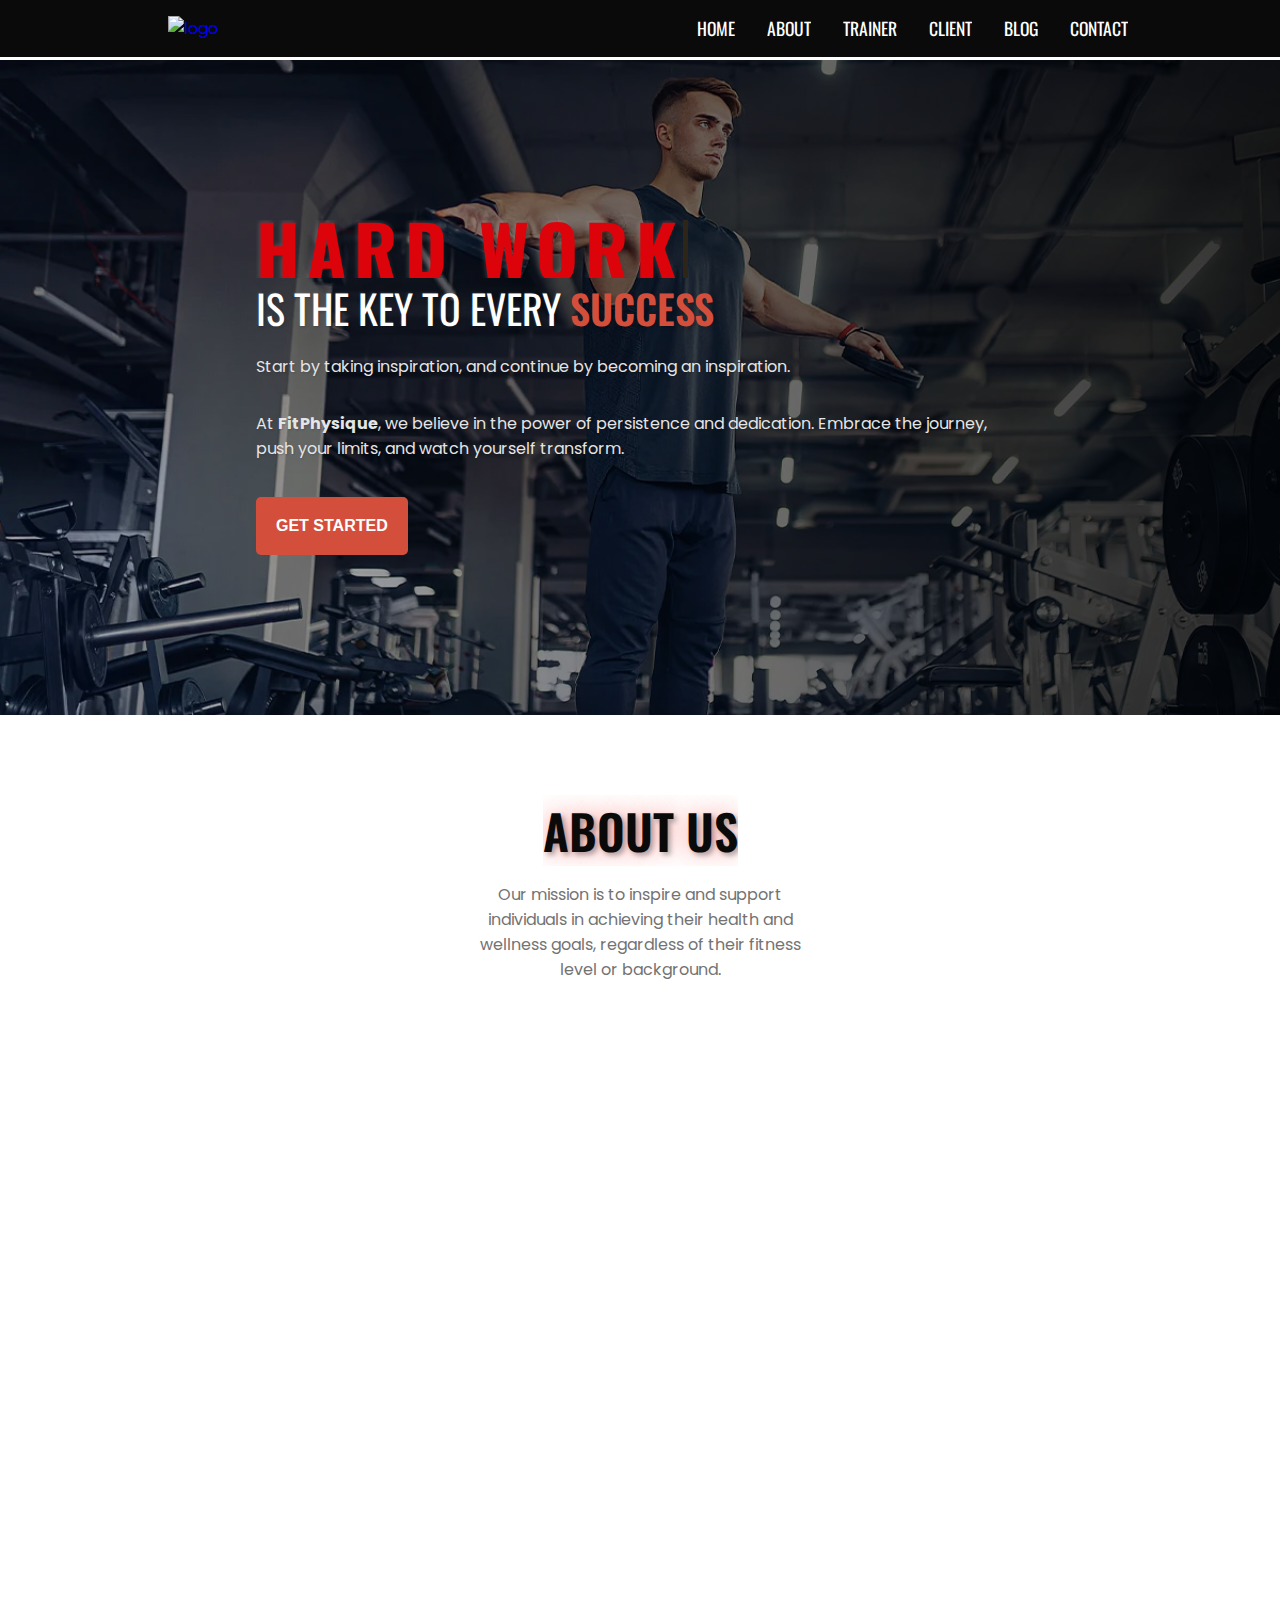
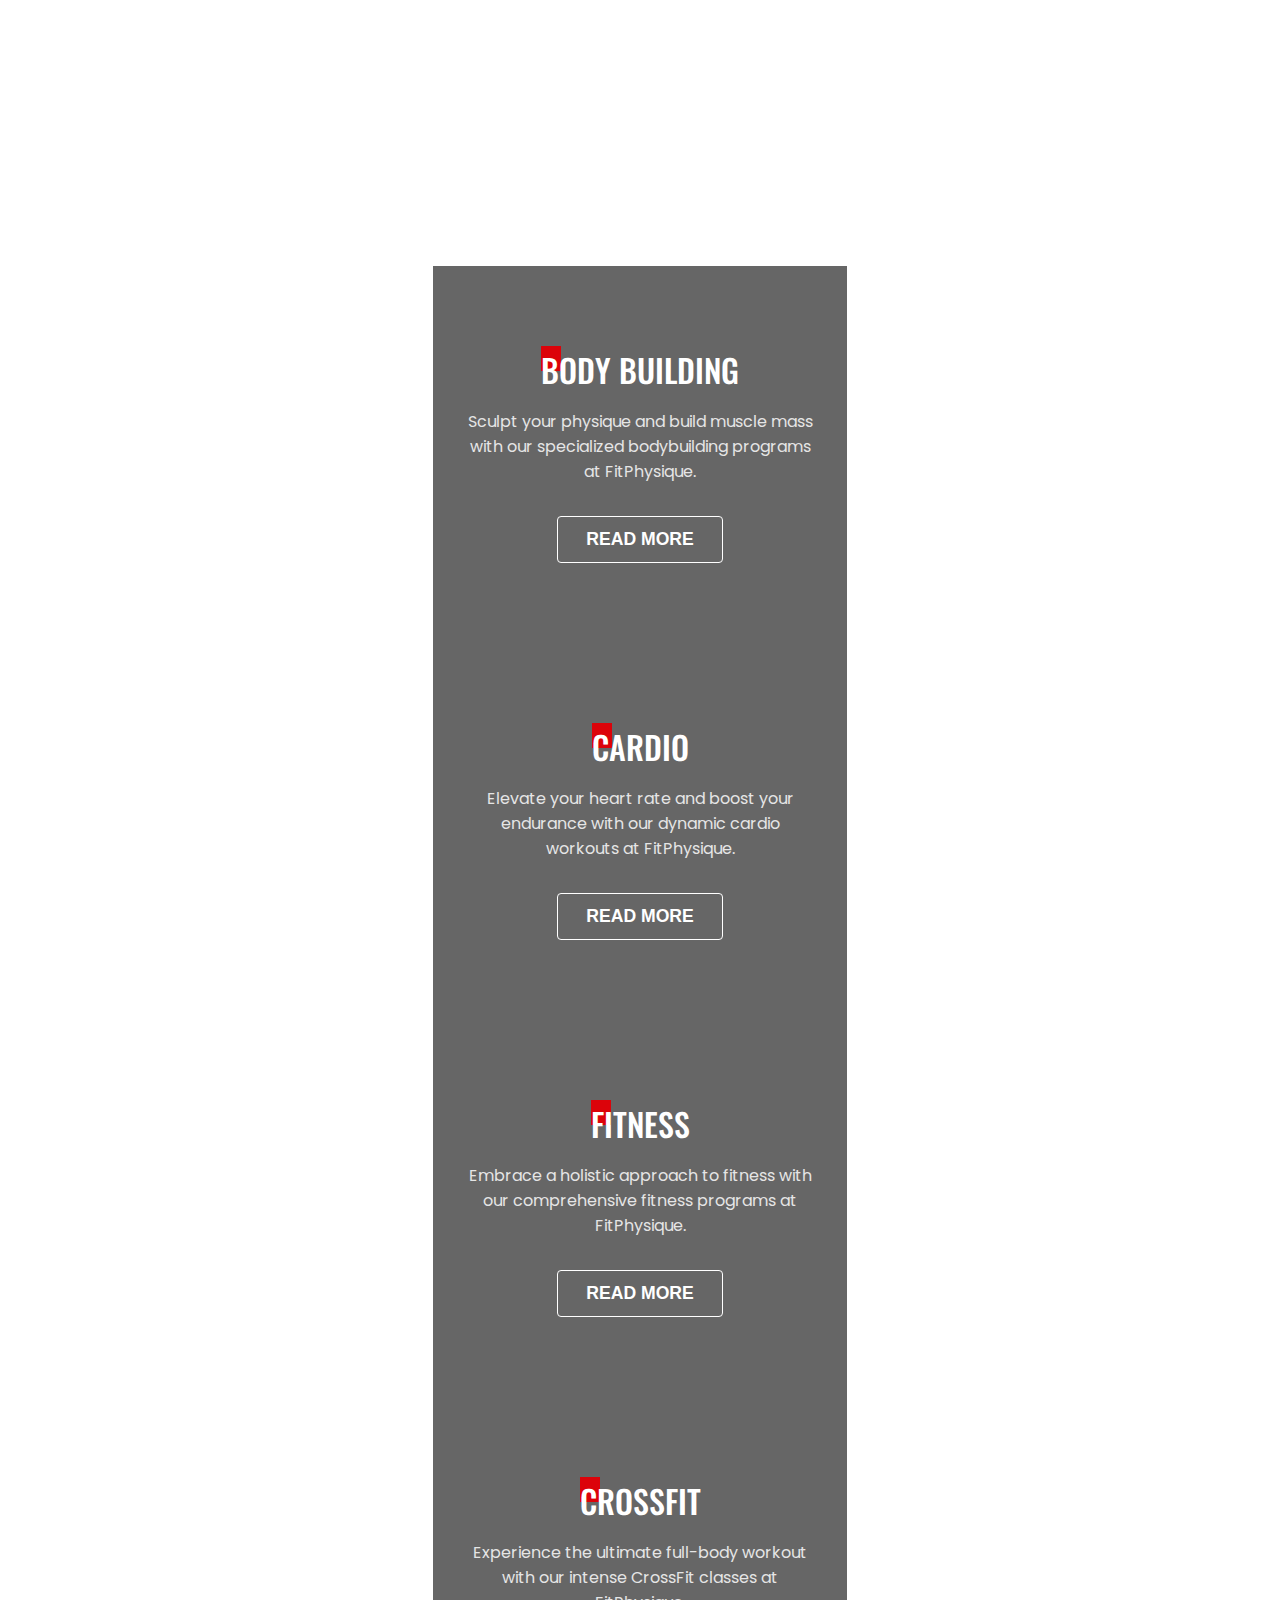
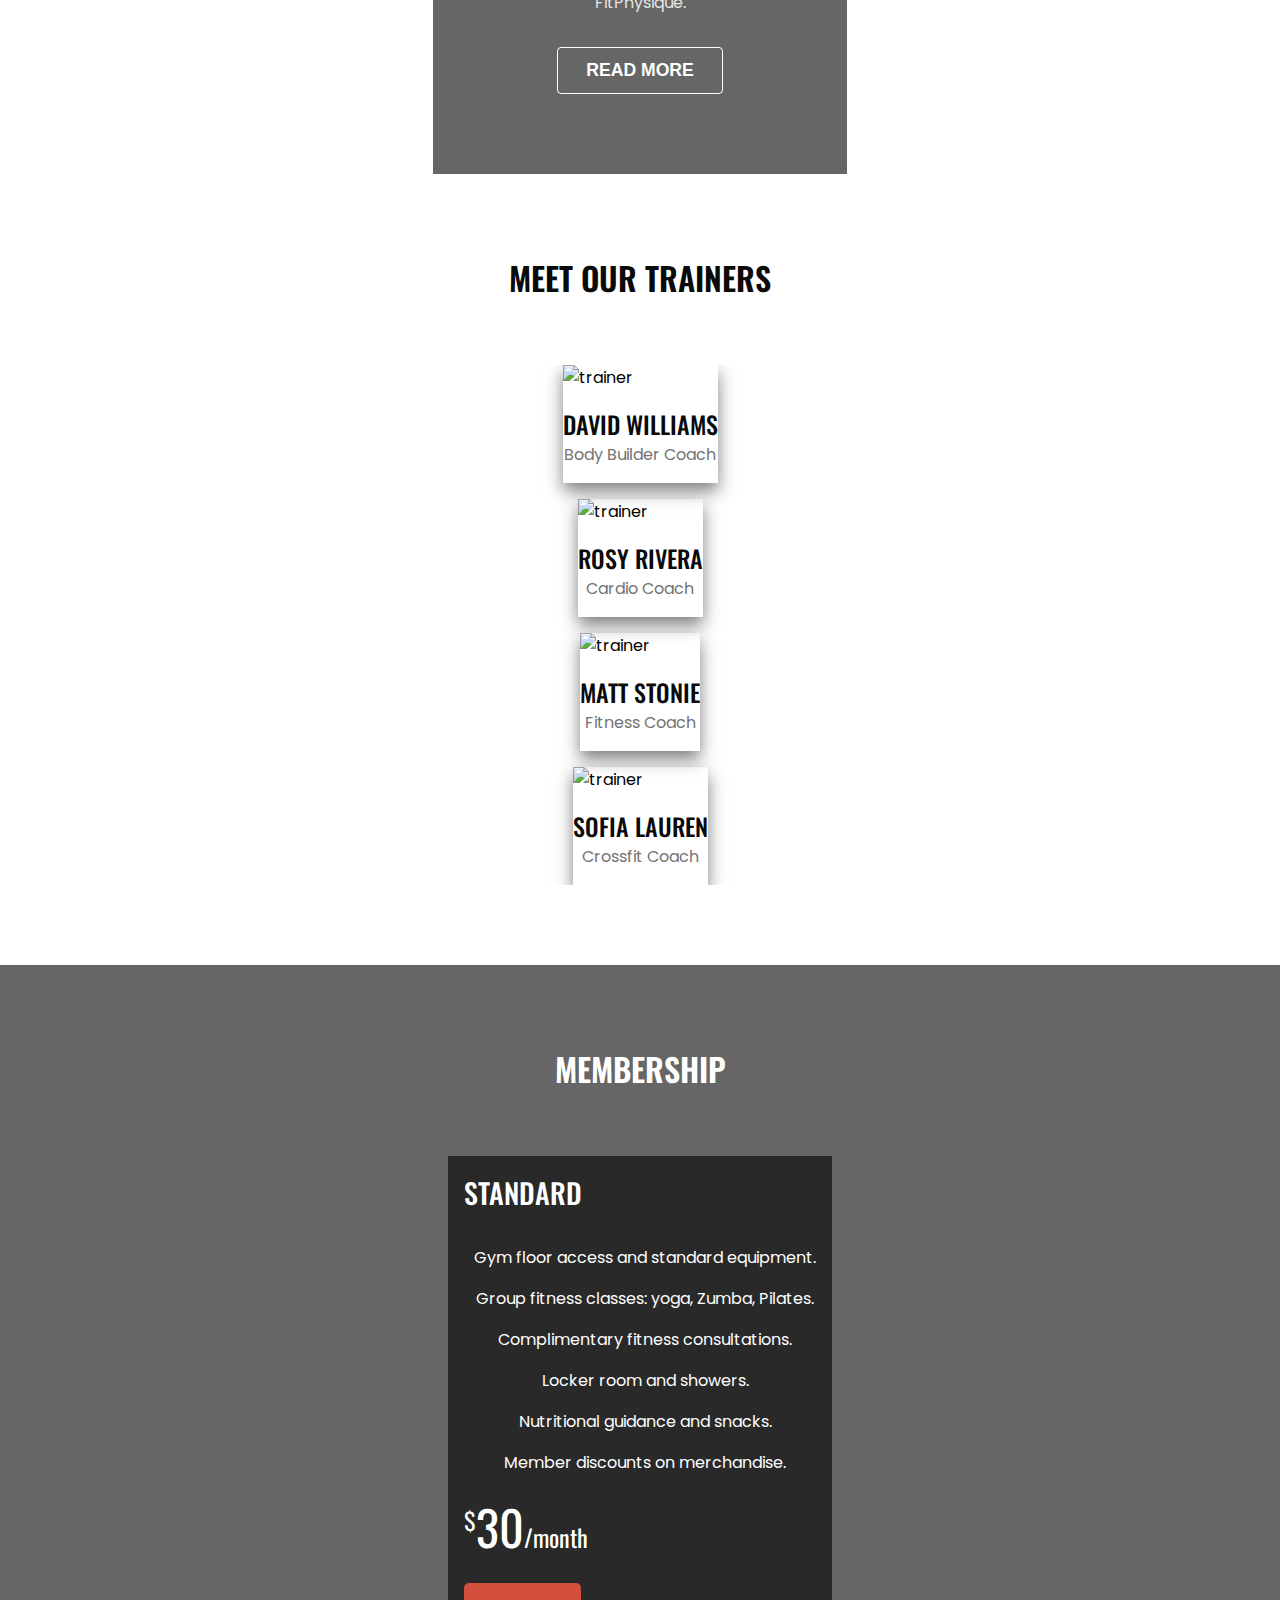
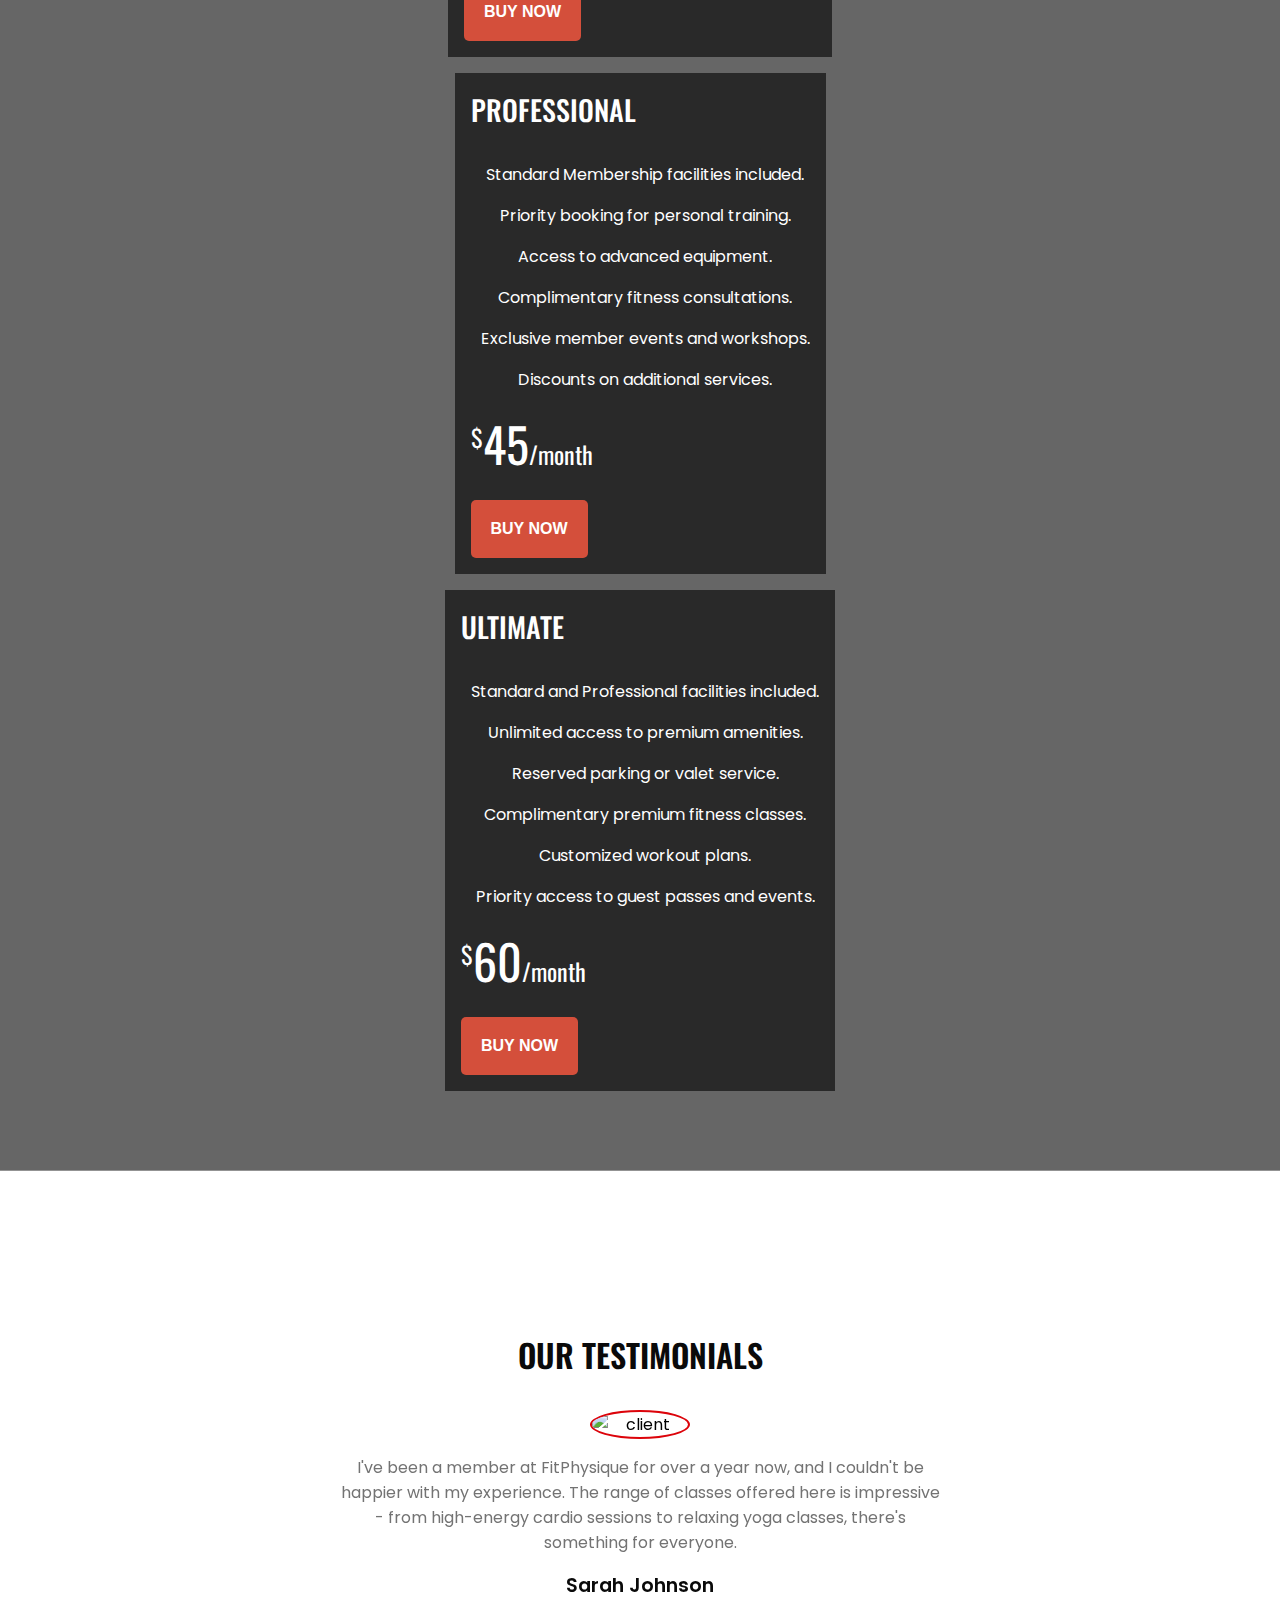
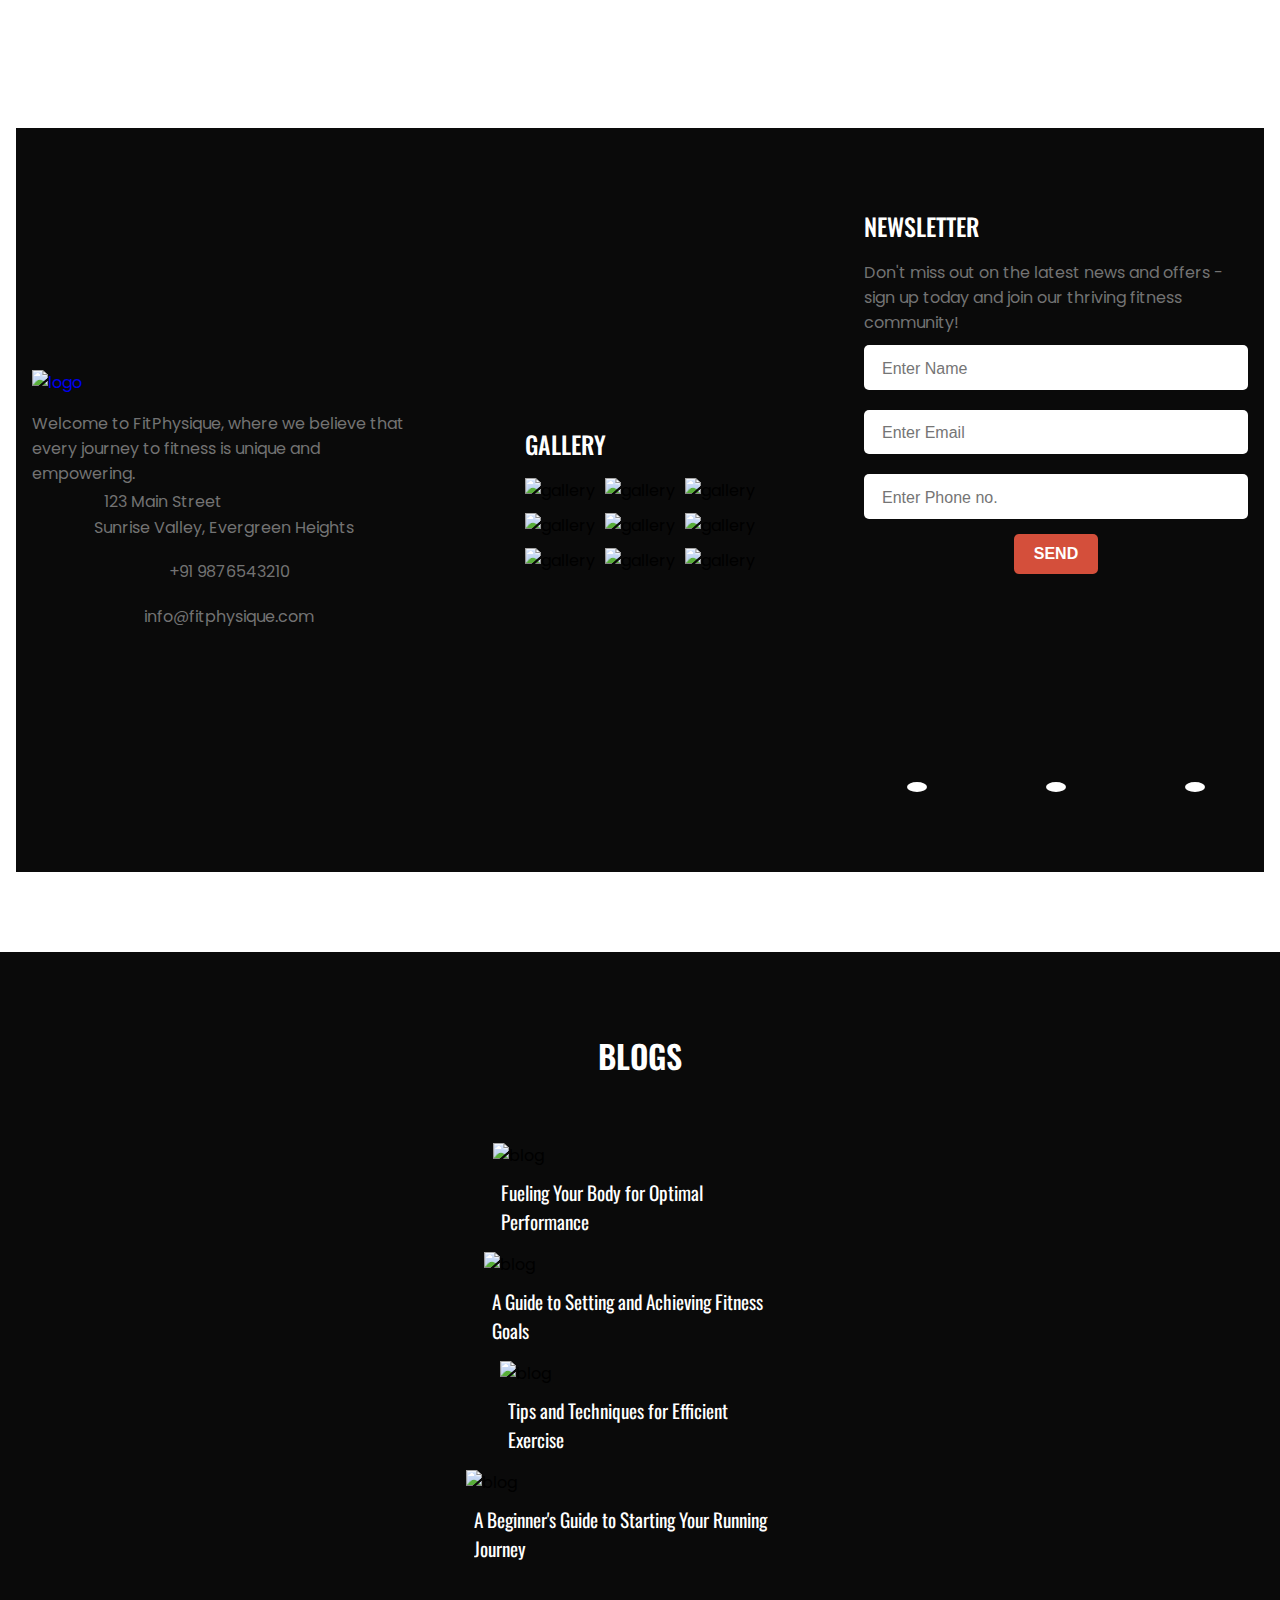
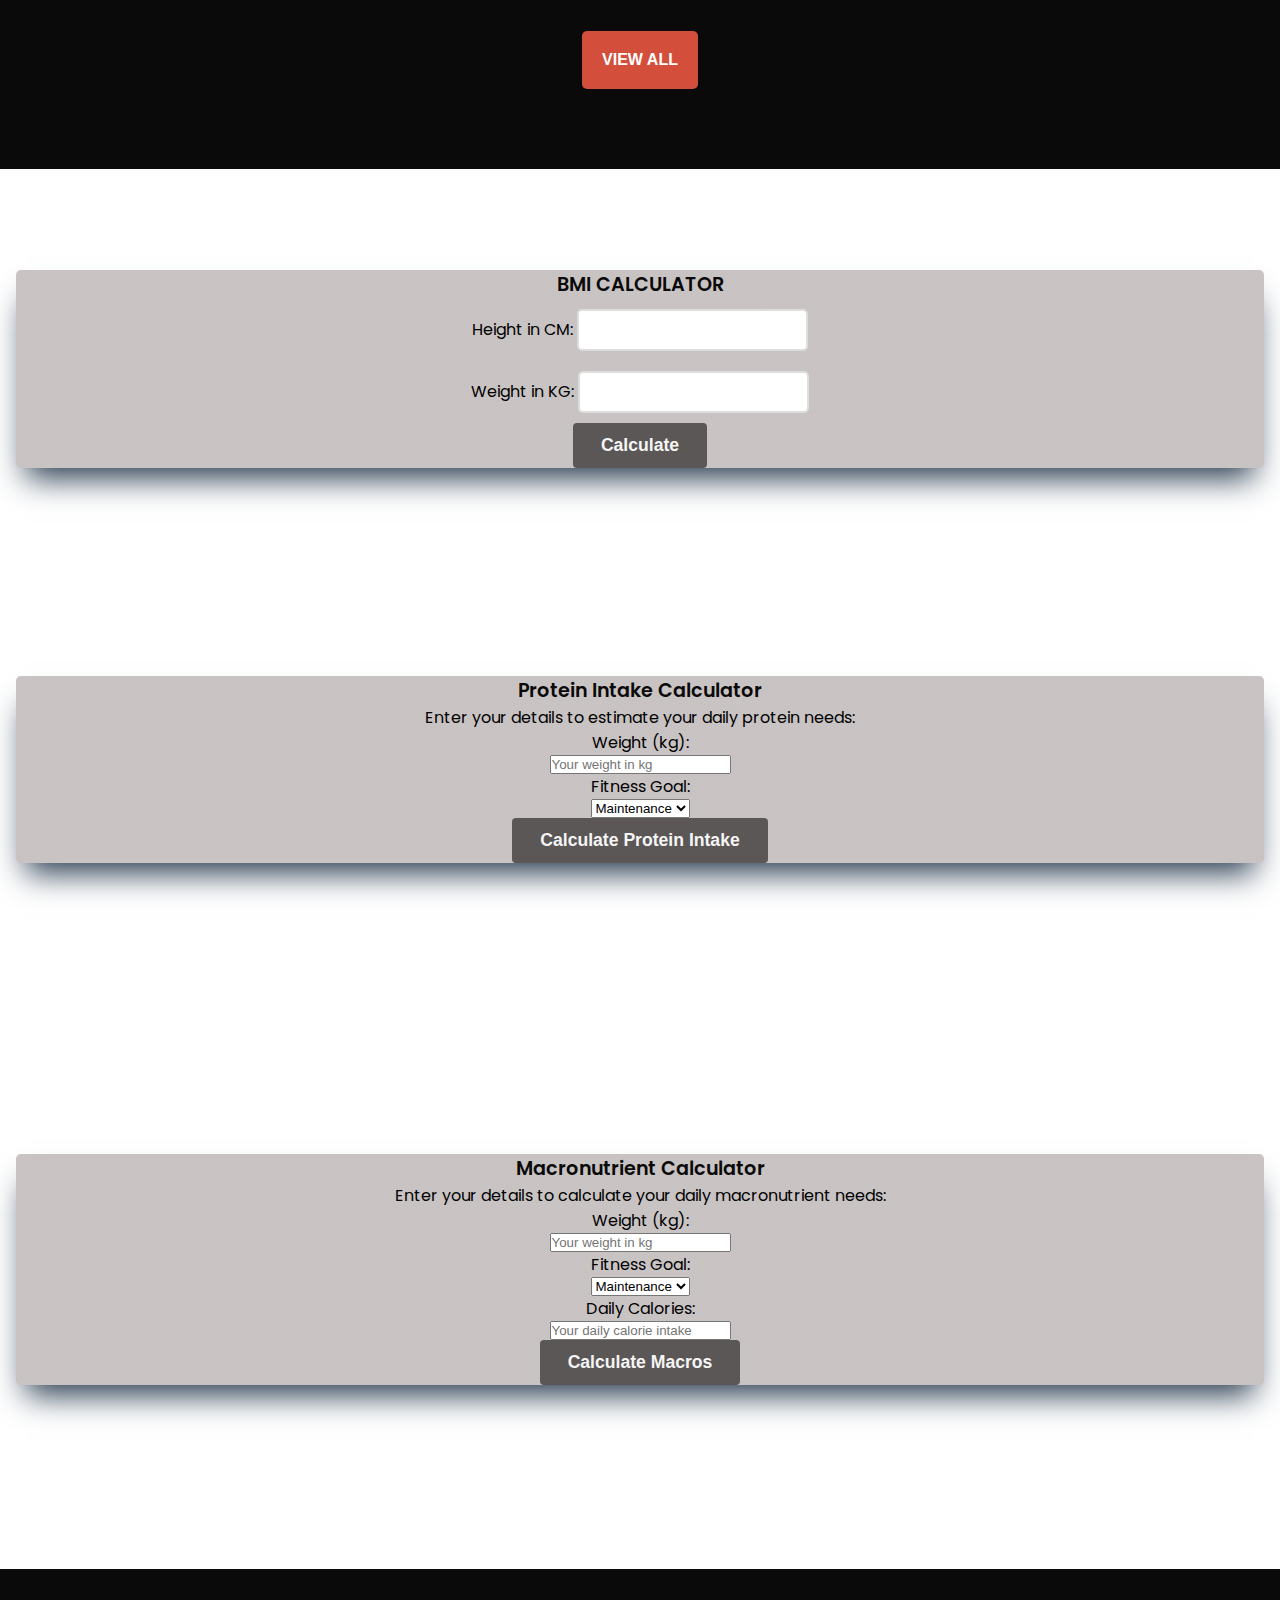
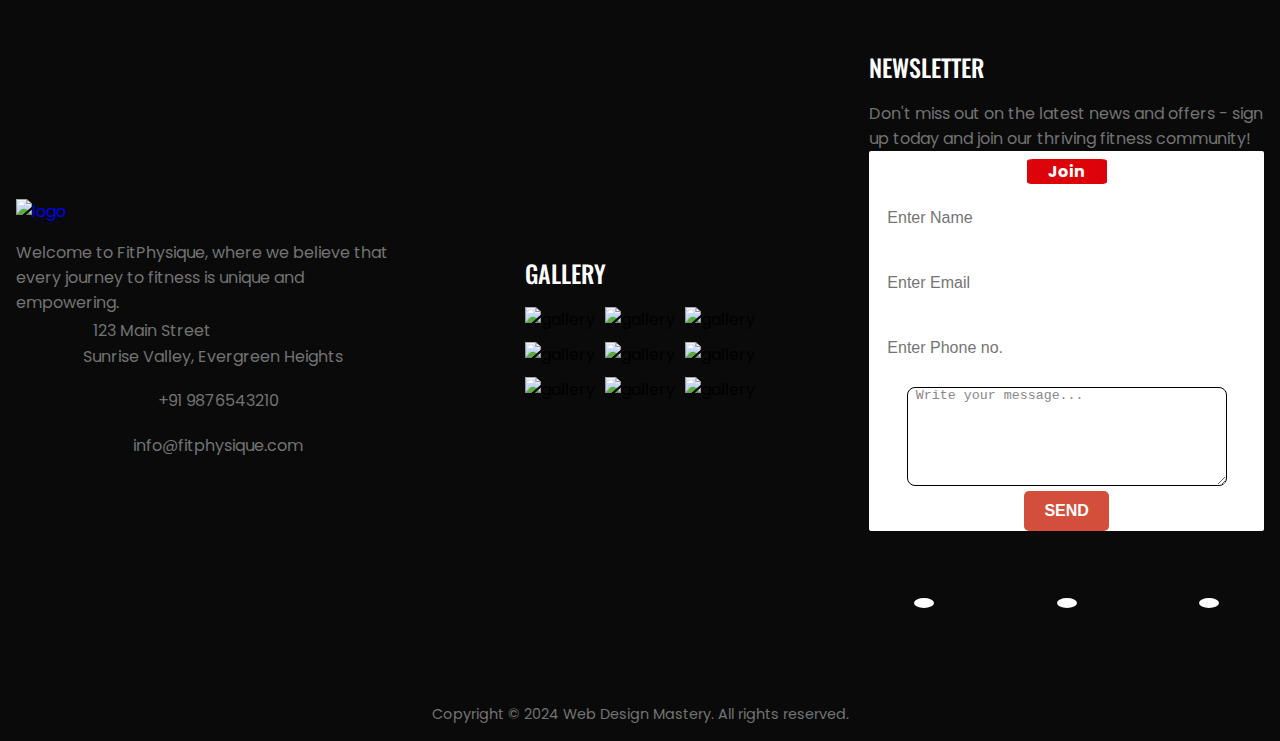
==== commit 1481d3d0: "Merge a6d1b7825614d4445dd2eeab3e797615810f7b01 into b8bd453f4604a6d26ec5133b705bf99dbe51574c" ====
--- a/index.html
+++ b/index.html
@@ -4,11 +4,12 @@
 <head>
   <meta charset="UTF-8">
   <meta name="viewport" content="width=device-width, initial-scale=1.0">
+  <link rel="icon" href="favicon.ico">
   <link href="https://cdn.jsdelivr.net/npm/remixicon@4.3.0/fonts/remixicon.css" rel="stylesheet" />
   <link rel="stylesheet" href="https://cdn.jsdelivr.net/npm/swiper@11/swiper-bundle.min.css" />
   <link rel="stylesheet" href="https://cdnjs.cloudflare.com/ajax/libs/font-awesome/4.7.0/css/font-awesome.min.css">
   <link rel="stylesheet" href="style.css">
-   <title>FitPhysique</title>
+  <title>FitPhysique</title>
 
 </head>
 
@@ -18,37 +19,43 @@
     <div class="nav__bar">
       <div class="nav__header">
         <div class="nav__logo">
-          <a href="#"><img src="assets/logo.png" alt="logo" /></a>
+          <a href="#header"><img src="assets/logo.png" alt="logo" /></a>
         </div>
         <div class="nav__menu__btn" id="menu-btn">
           <i class="ri-menu-line"></i>
         </div>
       </div>
       <ul class="nav__links" id="nav-links">
-        <li><a href="#home">HOME</a></li>
+        <li><a href="#header" class="active">HOME</a></li>
         <li><a href="#about">ABOUT</a></li>
         <li><a href="#trainer">TRAINER</a></li>
         <li><a href="#client">CLIENT</a></li>
         <li><a href="#blog">BLOG</a></li>
         <li><a href="#contact">CONTACT</a></li>
+        <i class="ri-close-line"></i>
       </ul>
     </div>
   </nav>
+
+
   <header class="header" id="header">
     <div class="section__container header__container">
       <div class="header__content">
         <h1>HARD WORK</h1>
-        <h2>IS FOR EVERY SUCCESS</h2>
-        <p>Start by taking inspirations, continue it to give inspirations</p>
+        <h2>IS THE KEY TO EVERY <span class="success">SUCCESS</span></h2>
+        <p>Start by taking inspiration, and continue by becoming an inspiration.</p>
+        <p>At <strong>FitPhysique</strong>, we believe in the power of persistence and dedication. Embrace the journey,
+          push your limits, and watch yourself transform.</p>
         <div class="header__btn">
-          <button class="btn btn__primary">GET STARTED</button>
-        </div>
-
-
+          <a href="login.html">
+            <button class="btn btn__primary" id="get-started-btn">GET STARTED</button>
+          </a>
+        </div>
       </div>
     </div>
   </header>
 
+  <!-- About us section -->
   <section class="section__container about__container" id="about">
     <div class="about__header">
       <h2 class="section__header">ABOUT US</h2>
@@ -135,7 +142,7 @@
         <p>Body Builder Coach</p>
         <div class="trainer__socials">
           <a href="#"><i class="ri-facebook-fill"></i></a>
-          <a href="#"><i class="ri-twitter-fill"></i></a>
+          <a href="#"><i class="ri-twitter-x-fill"></i></a>
           <a href="#"><i class="ri-youtube-fill"></i></a>
         </div>
       </div>
@@ -145,7 +152,7 @@
         <p>Cardio Coach</p>
         <div class="trainer__socials">
           <a href="#"><i class="ri-facebook-fill"></i></a>
-          <a href="#"><i class="ri-twitter-fill"></i></a>
+          <a href="#"><i class="ri-twitter-x-fill"></i></a>
           <a href="#"><i class="ri-youtube-fill"></i></a>
         </div>
       </div>
@@ -155,7 +162,7 @@
         <p>Fitness Coach</p>
         <div class="trainer__socials">
           <a href="#"><i class="ri-facebook-fill"></i></a>
-          <a href="#"><i class="ri-twitter-fill"></i></a>
+          <a href="#"><i class="ri-twitter-x-fill"></i></a>
           <a href="#"><i class="ri-youtube-fill"></i></a>
         </div>
       </div>
@@ -165,7 +172,7 @@
         <p>Crossfit Coach</p>
         <div class="trainer__socials">
           <a href="#"><i class="ri-facebook-fill"></i></a>
-          <a href="#"><i class="ri-twitter-fill"></i></a>
+          <a href="#"><i class="ri-twitter-x-fill"></i></a>
           <a href="#"><i class="ri-youtube-fill"></i></a>
         </div>
       </div>
@@ -316,97 +323,98 @@
               <h4>Emily Davis</h4>
             </div>
           </div>
-        </section>
-
-        <footer class="footer" id="contact">
-          <div class="section__container footer__container">
-            <div class="footer__col">
-              <div class="footer__logo">
-                <a href="#"><img src="assets/logo.png" alt="logo" /></a>
-              </div>
-              <p>
-                Welcome to FitPhysique, where we believe that every journey to
-                fitness is unique and empowering.
-              </p>
-              <ul class="footer__links">
-                <li>
-                  <a href="#">
-                    <span><i class="ri-map-pin-2-fill"></i></span>
-                    123 Main Street<br />Sunrise Valley, Evergreen Heights
-                  </a>
-                </li>
-                <li>
-                  <a href="#">
-                    <span><i class="ri-phone-fill"></i></span>
-                    +91 9876543210
-                  </a>
-                </li>
-                <li>
-                  <a href="#">
-                    <span><i class="ri-mail-fill"></i></span>
-                    info@fitphysique.com
-                  </a>
-                </li>
-              </ul>
-            </div>
-            <div class="footer__col">
-              <h4>GALLERY</h4>
-              <div class="gallery__grid">
-                <img src="assets/gallery-1.jpg" alt="gallery" />
-                <img src="assets/gallery-2.jpg" alt="gallery" />
-                <img src="assets/gallery-3.jpg" alt="gallery" />
-                <img src="assets/gallery-4.jpg" alt="gallery" />
-                <img src="assets/gallery-5.jpg" alt="gallery" />
-                <img src="assets/gallery-6.jpg" alt="gallery" />
-                <img src="assets/gallery-7.jpg" alt="gallery" />
-                <img src="assets/gallery-8.jpg" alt="gallery" />
-                <img src="assets/gallery-9.jpg" alt="gallery" />
-              </div>
-            </div>
-            <div class="footer__col">
-              <h4>NEWSLETTER</h4>
-              <p>
-                Don't miss out on the latest news and offers - sign up today and
-                join our thriving fitness community!
-              </p>
-              <form onsubmit="sendEmail(); reset(); return false;" id="form-bg">
-                <input type="text" id="name" placeholder="Enter Name" />
-                <input type="text" id="email" placeholder="Enter Email" />
-                <input type="text" id="phone" placeholder="Enter Phone no." />
-                <button type="submit" class="btn btn__primary">SEND</button>
-              </form>
-              <div class="footer__socials">
-                <a href="#"><i class="ri-facebook-fill"></i></a>
-                <a href="#"><i class="ri-twitter-fill"></i></a>
-                <a href="#"><i class="ri-youtube-fill"></i></a>
-              </div>
-            </div>
-        </div>
-        <div class="swiper-pagination">
-            <span class="swiper-pagination-bullet"></span>
-            <span class="swiper-pagination-bullet"></span>
-            <span class="swiper-pagination-bullet swiper-pagination-bullet-active"></span>
-        </div>
-      </div>
     </section>
-    
-    
-    <script src="https://cdn.jsdelivr.net/npm/swiper@9/swiper-bundle.min.js"></script>
-    
-    
-    <script>
-      const swiper = new Swiper('.swiper', {
-        loop: true,
-        autoplay: {
-          delay: 3000, 
-          disableOnInteraction: false,
-        },
-        pagination: {
-          el: '.swiper-pagination',
-          clickable: true,
-        },
-      });
-    </script>
+
+    <footer class="footer" id="contact">
+      <div class="section__container footer__container">
+        <div class="footer__col">
+          <div class="footer__logo">
+            <a href="#"><img src="assets/logo.png" alt="logo" /></a>
+          </div>
+          <p>
+            Welcome to FitPhysique, where we believe that every journey to
+            fitness is unique and empowering.
+          </p>
+          <ul class="footer__links">
+            <li>
+              <a href="#">
+                <span><i class="ri-map-pin-2-fill"></i></span>
+                123 Main Street<br />Sunrise Valley, Evergreen Heights
+              </a>
+            </li>
+            <li>
+              <a href="#">
+                <span><i class="ri-phone-fill"></i></span>
+                +91 9876543210
+              </a>
+            </li>
+            <li>
+              <a href="#">
+                <span><i class="ri-mail-fill"></i></span>
+                info@fitphysique.com
+              </a>
+            </li>
+          </ul>
+        </div>
+        <div class="footer__col">
+          <h4>GALLERY</h4>
+          <div class="gallery__grid">
+            <img src="assets/gallery-1.jpg" alt="gallery" />
+            <img src="assets/gallery-2.jpg" alt="gallery" />
+            <img src="assets/gallery-3.jpg" alt="gallery" />
+            <img src="assets/gallery-4.jpg" alt="gallery" />
+            <img src="assets/gallery-5.jpg" alt="gallery" />
+            <img src="assets/gallery-6.jpg" alt="gallery" />
+            <img src="assets/gallery-7.jpg" alt="gallery" />
+            <img src="assets/gallery-8.jpg" alt="gallery" />
+            <img src="assets/gallery-9.jpg" alt="gallery" />
+          </div>
+        </div>
+        <div class="footer__col">
+          <h4>NEWSLETTER</h4>
+          <p>
+            Don't miss out on the latest news and offers - sign up today and
+            join our thriving fitness community!
+          </p>
+          <form onsubmit="sendEmail(); reset(); return false;" id="form-bg">
+            <input type="text" id="name" placeholder="Enter Name" />
+            <input type="text" id="email" placeholder="Enter Email" />
+            <input type="text" id="phone" placeholder="Enter Phone no." />
+            <button type="submit" class="btn btn__primary">SEND</button>
+          </form>
+          <div class="footer__socials">
+            <a href="#"><i class="ri-facebook-fill"></i></a>
+            <a href="#"><i class="ri-twitter-fill"></i></a>
+            <a href="#"><i class="ri-youtube-fill"></i></a>
+          </div>
+        </div>
+      </div>
+      <!--  disabling this as it creating trouble in the home page -->
+      <!-- <div class="swiper-pagination">
+        <span class="swiper-pagination-bullet"></span>
+        <span class="swiper-pagination-bullet"></span>
+        <span class="swiper-pagination-bullet swiper-pagination-bullet-active"></span>
+      </div> -->
+      </div>
+  </section>
+
+
+  <script src="https://cdn.jsdelivr.net/npm/swiper@9/swiper-bundle.min.js"></script>
+
+
+  <script>
+    const swiper = new Swiper('.swiper', {
+      loop: true,
+      autoplay: {
+        delay: 3000,
+        disableOnInteraction: false,
+      },
+      pagination: {
+        el: '.swiper-pagination',
+        clickable: true,
+      },
+    });
+  </script>
 
   <section class="blog" id="blog">
     <div class="section__container blog__container">
@@ -435,69 +443,77 @@
     </div>
   </section>
 
-  <section class="calculators__container">
-    <!-- BMI Calculator -->
-    <div class="bmi__container">
-        <div class="wrapper">
-            <h2 class="bmi__header">BMI CALCULATOR</h2>
-            <label for="height">Height in CM:</label>
-            <input type="text" id="height" placeholder="Your height in kg"><br><span id="height_error"></span>
-            
-            <label for="weight">Weight in KG:</label>
-            <input type="text" id="weight" placeholder="Your weight in kg"><br><span id="weight_error"></span>
-                <button class="btn" id="btn">Calculate</button>
-            <p id="output"></p>
-        </div>
-    </div>
-
-    <!-- Protein Intake Calculator -->
-    <div class="protein__container">
-        <div class="wrapper">
-            <h2 class="protein__header">Protein Intake Calculator</h2>
-            <label for="protein-weight">Weight (kg):</label>
-            <input type="number" id="protein-weight" placeholder="Your weight in kg">
-            
-            <label for="protein-goal">Fitness Goal:</label>
-            <select id="protein-goal">
-                <option value="maintenance">Maintenance</option>
-                <option value="muscle-gain">Muscle Gain</option>
-                <option value="fat-loss">Fat Loss</option>
-            </select>
-            
-            <div class="button-container">
-                <button class="btn" id="protein-btn">Calculate Protein Intake</button>
-            </div>
-            <p id="protein-output"></p>
-        </div>
-    </div>
-
-    <!-- Macronutrient Calculator -->
-    <div class="macro__container">
-        <div class="wrapper">
-            <h2 class="macro__header">Macronutrient Calculator</h2>            
-            <label for="macro-weight">Weight (kg):</label>
-            <input type="number" id="macro-weight" placeholder="Your weight in kg">
-            
-            <label for="macro-goal">Fitness Goal:</label>
-            <select id="macro-goal">
-                <option value="maintenance">Maintenance</option>
-                <option value="bulking">Bulking</option>
-                <option value="cutting">Cutting</option>
-            </select>
-            
-            <label for="macro-calories">Daily Calories:</label>
-            <input type="number" id="macro-calories" placeholder="Your daily calorie intake">
-            
-            <div class="button-container">
-                <button class="btn" id="macro-btn">Calculate Macros</button>
-            </div>
-            <p id="macro-output"></p>
-        </div>
-    </div>
-</section>
-
-
-
+  <section class="section__container bmi__container">
+
+    <div class="wrapper">
+      <h2 class="bmi__header">BMI CALCULATOR</h2>
+      <p>Height in CM:
+        <input type="text" id="height"><br><span id="height_error"></span>
+      </p>
+
+      <p>Weight in KG:
+        <input type="text" id="weight"><br><span id="weight_error"></span>
+      </p>
+
+      <button class="btn" id="btn">Calculate</button>
+      <p id="output"></p>
+    </div>
+  </section>
+
+  <!-- Protein Intake Calculator -->
+  <section class="section__container protein__container">
+    <div class="wrapper">
+      <h2 class="protein__header">Protein Intake Calculator</h2>
+      <p>Enter your details to estimate your daily protein needs:</p>
+
+      <label for="protein-weight">Weight (kg):</label>
+      <input type="number" id="protein-weight" placeholder="Your weight in kg">
+
+      <label for="protein-goal">Fitness Goal:</label>
+      <select id="protein-goal">
+        <option value="maintenance">Maintenance</option>
+        <option value="muscle-gain">Muscle Gain</option>
+        <option value="fat-loss">Fat Loss</option>
+      </select>
+
+      <button class="btn" id="protein-btn">Calculate Protein Intake</button>
+      <p id="protein-output"></p>
+    </div>
+  </section>
+
+  <br>
+  <br>
+  <br>
+  <br>
+  <!-- Macronutrient Calculator -->
+  <section class="section__container macro__container">
+    <div class="wrapper">
+      <h2 class="macro__header">Macronutrient Calculator</h2>
+      <p>Enter your details to calculate your daily macronutrient needs:</p>
+
+      <label for="macro-weight">Weight (kg):</label>
+      <input type="number" id="macro-weight" placeholder="Your weight in kg">
+
+      <label for="macro-goal">Fitness Goal:</label>
+      <select id="macro-goal">
+        <option value="maintenance">Maintenance</option>
+        <option value="bulking">Bulking</option>
+        <option value="cutting">Cutting</option>
+      </select>
+
+      <label for="macro-calories">Daily Calories:</label>
+      <input type="number" id="macro-calories" placeholder="Your daily calorie intake">
+
+      <button class="btn" id="macro-btn">Calculate Macros</button>
+      <p id="macro-output"></p>
+    </div>
+  </section>
+
+
+  <br>
+  <br>
+  <br>
+  <br>
   <footer class="footer" id="contact">
     <div class="section__container footer__container">
       <div class="footer__col">
@@ -510,19 +526,19 @@
         </p>
         <ul class="footer__links">
           <li>
-            <a href="#">
+            <a href="https://www.google.com/maps/search/gyms+near+me" target="_blank">
               <span><i class="ri-map-pin-2-fill"></i></span>
               123 Main Street<br />Sunrise Valley, Evergreen Heights
             </a>
           </li>
           <li>
-            <a href="#">
+            <a href="tel:+919876543210">
               <span><i class="ri-phone-fill"></i></span>
               +91 9876543210
             </a>
           </li>
           <li>
-            <a href="#">
+            <a href="mailto:info@fitphysique.com">
               <span><i class="ri-mail-fill"></i></span>
               info@fitphysique.com
             </a>
@@ -550,14 +566,16 @@
           join our thriving fitness community!
         </p>
         <form onsubmit="sendEmail(); reset(); return false;">
+          <span id="join">Join</span>
           <input type="text" id="name" placeholder="Enter Name" />
           <input type="text" id="email" placeholder="Enter Email" />
           <input type="text" id="phone" placeholder="Enter Phone no." />
+          <textarea id="message" name="message" rows="8" cols="33">Write your message...</textarea>
           <button type="submit" class="btn btn__primary">SEND</button>
         </form>
         <div class="footer__socials">
-          <a href="#"><i class="ri-facebook-fill"></i></a>
-          <a href="#"><i class="ri-twitter-fill"></i></a>
+          <a href="#" id="facebook"><i class="ri-facebook-fill"></i></a>
+          <a href="#" id="twitter"><i class="ri-twitter-fill"></i></a>
           <a href="#"><i class="ri-youtube-fill"></i></a>
         </div>
       </div>
@@ -566,14 +584,22 @@
       Copyright © 2024 Web Design Mastery. All rights reserved.
     </div>
   </footer>
-  
-  
+
+
 
   <script src="https://unpkg.com/scrollreveal"></script>
   <script src="https://cdn.jsdelivr.net/npm/swiper@11/swiper-bundle.min.js"></script>
   <script src="https://smtpjs.com/v3/smtp.js"></script>
   <script src="https://ajax.googleapis.com/ajax/libs/jquery/3.4.1/jquery.min.js"></script>
   <script src="main.js"></script>
+
+  <script>
+    document.getElementById('get-started-btn').addEventListener('click', function () {
+      window.location.href = 'login.html'; // Redirect to the login page
+    });
+  </script>
+
+
 </body>
 
-</html>
+</html>--- a/style.css
+++ b/style.css
@@ -7,13 +7,15 @@
   --text-light: #737373;
   --extra-light: #e5e5e5;
   --white: #ffffff;
-  --max-width: 1200px;
+  --max-width: 1400px;
   --header-font: "Oswald", sans-serif;
 }
 
 * {
   padding: 0;
-  box-sizing: border-box;
+  box-sizing: border-box; 
+  margin: auto;
+  overflow-x: hidden; 
 }
 
 .section__container {
@@ -34,23 +36,64 @@
   color: var(--text-light);
 }
 
+/* General button styling */
 .btn {
-  padding: 0.75rem 1.5rem;
+  padding: 0.75rem 1.75rem;
   outline: none;
   border: none;
   color: var(--white);
-  border-radius: 2px;
-  transition: 0.3s;
+  border-radius: 4px;
+  transition: all 0.3s ease-in-out;
   cursor: pointer;
-}
-
+
+  /* Classy box shadow */
+  /* box-shadow: 0px 4px 6px rgba(0, 0, 0, 0.1); */
+  font-size: 1.1rem;
+  font-weight: 600;
+}
+
+.success {
+  color: #d44f3b;
+  font-size: 2.5rem;
+  font-weight: 600;
+  white-space: nowrap;
+  overflow: hidden;
+  
+
+  text-shadow: 2px 2px 4px rgba(0, 0, 0, 0.2);
+}
+
+
+
+
+/* Primary button styling */
 .btn__primary {
-  background-color: var(--primary-color);
-}
-
+  /* background-color: var(--primary-color); */
+  position: relative;
+  overflow: hidden;
+}
+
+/* Hover effect */
 .btn__primary:hover {
-  background-color: var(--primary-color-dark);
-}
+  background-color: rgb(251, 111, 109);
+  box-shadow: 0px 6px 10px rgba(0, 0, 0, 0.15);
+  transform: translateY(-3px);
+}
+
+/* Styling the button */
+.btn__primary::before {
+  content: "";
+  position: absolute;
+  top: 0;
+  left: 0;
+  width: 100%;
+  height: 100%;
+  border-radius: 4px;
+  /* border: 2px solid rgba(255, 255, 255, 0.2); */
+  opacity: 0;
+  transition: opacity 0.3s ease-in-out;
+}
+
 
 .btn__secondary {
   background-color: transparent;
@@ -85,13 +128,83 @@
   background-color: var(--text-dark);
   position: fixed;
   width: 100%;
-  z-index: 9;
+  z-index: 100;
 }
 
 .nav__bar {
   width: 100%;
   max-width: var(--max-width);
   margin-inline: auto;
+  display: flex;
+  align-items: center;
+  color: white;
+}
+
+.nav__logo img {
+  max-width: 110px;
+}
+
+.nav__links { 
+  list-style: none;
+  display: flex;
+  gap: 2rem;
+}
+
+.nav__links li {
+  display: inline;
+  position: relative; /* Ensure the hover line is positioned relative to each link */
+}
+
+.nav__links li a {
+  color: white;
+  text-decoration: none;
+  transition: color 0.3s ease;
+  font-size: 1.1rem;
+  font-family: var(--header-font);
+  white-space: nowrap;
+  color: var(--white);
+}
+
+/* Hover effect: Red line under link */
+.nav__links li a::after {
+  content: "";
+  position: absolute;
+  left: 0;
+  bottom: 0;
+  width: 0;
+  height: 2px;
+  background-color: red;
+  transition: width 0.05s ease;
+}
+
+.nav__links li a:hover::after {
+  width: 100%; /* Line expands on hover */
+}
+
+.nav__links li a:hover {
+  color: white; /* Text remains white on hover */
+}
+
+.nav__links li.active a {
+  color: red; /* Red color for the active link */
+}
+
+.nav__links li.active a::after {
+  display: none; 
+}
+
+.nav__menu__btn {
+  display: none;
+  font-size: 24px;
+  color: white;
+  cursor: pointer;
+}
+
+.nav__links i {
+  display: none;
+  font-size: 24px;
+  color: white;
+  cursor: pointer;
 }
 
 .nav__header {
@@ -102,48 +215,8 @@
   background-color: var(--text-dark);
 }
 
-.nav__logo img {
-  max-width: 90px;
-}
-
-.nav__menu__btn {
-  font-size: 1.5rem;
-  color: var(--white);
-  cursor: pointer;
-}
-
-.nav__links {
-  position: absolute;
-  top: 68px;
-  left: 0;
-  width: 100%;
-  padding: 2rem;
-  list-style: none;
-  display: flex;
-  align-items: center;
-  justify-content: center;
-  flex-direction: column;
-  gap: 2rem;
-  background-color: var(--text-dark);
-  transition: 0.5s;
-  z-index: -1;
-  transform: translateY(-100%); /*IMP*/
-}
-
-.nav__links.open {
-  transform: translateY(0);
-}
-
-.nav__links a {
-  font-size: 1.1rem;
-  font-family: var(--header-font);
-  white-space: nowrap;
-  color: var(--white);
-  transition: 0.3s;
-}
-
-.nav__links a:hover {
-  color: var(--primary-color);
+.nav__bar {
+  gap: 10rem;
 }
 
 .header {
@@ -152,10 +225,34 @@
       rgba(0, 0, 0, 0.2),
       rgba(0, 0, 0, 0.8)
     ),
-    url("assets/header.jpg");
+    url("assets/lean-man-doing-lateral-raises.webp");
   background-size: cover;
   background-position: center center;
   background-repeat: no-repeat;
+  margin-top: 60px;
+}
+
+/* card hover effect */
+.trainer__card {
+  position: relative;
+  overflow: hidden;
+  transition: transform 0.3s ease-in-out;
+  box-shadow: 0 8px 16px rgba(0, 0, 0, 0.5);
+}
+
+.trainer__card:hover {
+  transform: scale(1.1);
+}
+
+.nav_style {
+  position: relative;
+  overflow: hidden;
+  transition: transform 0.3s ease-in-out;
+  box-shadow: 0 8px 16px rgba(0, 0, 0, 0.5);
+}
+
+.nav_style:hover {
+  transform: scale(1.5);
 }
 
 .header__container {
@@ -164,35 +261,82 @@
 }
 
 .header__content h1 {
+  /* Create a typewriter effect */
+  overflow: hidden;
+  border-right: 0.08em solid rgb(45, 38, 24);
+  white-space: nowrap;
+  line-height: 0.8em;
+  height: 0.8em;
+  margin: 0px;
+
+  letter-spacing: 0.10em;
+  animation: 
+    typing 3.5s steps(40, end),
+    blink-caret 0.75s step-end infinite;
+
+    /*  */
   font-size: 4.5rem;
   font-weight: 700;
   font-family: var(--header-font);
-  line-height: 5rem;
+  width: 10.8ch;
   color: var(--primary-color);
-}
-
+  text-shadow: 2px 2px 4px rgba(0, 0, 0, 0.3),   /* Light shadow for subtle depth */
+               -1px -1px 5px rgba(255, 255, 255, 0.2); /* Softer highlight effect */
+}
+
+
+/* Typing effect */
+@keyframes typing {
+  from { width: 0 }
+  to { width: 11ch }
+}
+
+/* The typewriter cursor effect */
+@keyframes blink-caret {
+  from, to { border-color: transparent }
+  50% { border-color: rgb(251, 111, 109); }
+}
+
+/* Text shadow */
 .header__content h2 {
   margin-bottom: 1rem;
   font-size: 2.5rem;
   font-weight: 400;
   font-family: var(--header-font);
-  line-height: 3rem;
-  color: var(--white);
-}
-
+  color: var(--white);
+  text-shadow: 1px 1px 3px rgba(0, 0, 0, 0.2),
+               -1px -1px 2px rgba(255, 255, 255, 0.1);
+}
+
+/* Styling with text shadow done */
 .header__content p {
   margin-bottom: 2rem;
   color: var(--extra-light);
-}
+  width: 60vw;
+  text-shadow: 1px 1px 2px rgba(0, 0, 0, 0.15);
+}
+
+/* About section */
 
 .about__header {
   text-align: center;
   display: grid;
   gap: 1rem;
+  opacity: 0; /* Initially hidden */
+  transform: translateY(20px); /* Start with a slight downward shift */
+  transition: opacity 0.5s ease, transform 0.5s ease; /* Smooth transition for opacity and transform */
+}
+
+/* When the element is visible, apply the styles */
+.about__header.visible {
+  opacity: 1; /* Fade in */
+  transform: translateY(0); /* Move to original position */
 }
 
 .about__header .section__header {
   font-size: 3rem;
+  
+  text-shadow: 3px 3px 5px rgba(0, 0, 0, 0.3), 0 0 25px rgba(251, 111, 109, 0.7);
 }
 
 .about__header .section__description {
@@ -206,12 +350,38 @@
   gap: 4rem;
 }
 
+.about__card{
+  width: 80vw;
+  background-color: var(--white);
+  border-radius: 10px;
+  padding: 2rem;
+  box-shadow: 0 8px 20px rgba(0, 0, 0, 0.15);
+  transition: transform 0.3s ease, box-shadow 0.3s ease, opacity 0.5s ease;
+  position: relative;
+  opacity: 0;
+  transform: translateY(20px);
+  overflow: hidden;
+}
+
+/* When the card is visible */
+.about__card.visible {
+  opacity: 1;
+  transform: translateY(0);
+}
+
+.about__card:hover{
+  transform: translateY(-5px);
+  box-shadow: 0 12px 30px rgba(0, 0, 0, 0.25);
+}
+
 .about__card h4 {
+
+  overflow: hidden;
   position: relative;
   isolation: isolate;
   margin-bottom: 1rem;
   padding-top: 4rem;
-  font-size: 1.2rem;
+  font-size: 1.5rem;
   font-weight: 600;
   font-family: var(--header-font);
   color: var(--text-dark);
@@ -242,10 +412,14 @@
 
 .about__card p {
   color: var(--text-light);
+  font-size: 1rem;
+  line-height: 1.5;
+  margin: 0;
 }
 
 .session {
   display: grid;
+  width: 100%;
 }
 
 .session__card {
@@ -518,145 +692,234 @@
   margin-inline: auto;
 }
 
-/* Calculators */
-.wrapper {
+.bmi__header{
+  font-size: 1.2rem;
+  font-weight: 600;
+  color: var(--text-dark);
+}
+
+.bmi__container span{
+  color: red;
+}
+.bmi__container{
   display: flex;
   flex-direction: column;
-  justify-content: space-between;
-  height: 100%;
-  padding: 20px;
-}
-
-.wrapper label {
-  margin-bottom: 10px;
-}
-
-.wrapper input,
-.wrapper select {
-  padding: 10px;
-  margin-bottom: 10px;
-  border: 1px solid #ccc;
-  border-radius: 4px;
-  width: 100%;
-}
-
-.bmi__header,
-.protein__header,
-.macro__header {
-  font-size: 1.5rem;
-  font-weight: 600;
+  justify-content: center;
+  align-items: center;
+  width: 100%;
+  height:400px;
+  background: white;
+  
+  
+ 
+}
+
+.bmi__container .wrapper{
+  display: flex;
+  justify-content: center;
+  align-items: center;
+  flex-direction: column;
+  gap: 1 rem;
+  width: 100%;
+  
+  background: white;
+  border-radius: 5px;
+  box-shadow: rgb(38, 57, 77) 0px 20px 30px -10px;
+  background-image: linear-gradient(
+    to right,
+    rgba(187, 180, 180, 0.8),
+    rgba(187, 180, 180, 0.8)
+  ),
+url("assets/banner-2.png");
+}
+.bmi__container input{
+  outline: none;
+}
+.bmi__container .btn{
+  color:whitesmoke;
+  background-color: #5b5757;
+}
+
+ form {
+  display: flex;
+}
+#form-bg{
+  background-color: transparent;
+}
+
+#join {
+  background-color: #dc030a;
+  width: 5rem;
+  text-align: center;
+  margin-top: 0.5rem;
+  border-radius: 8%;
   color: white;
-  margin-bottom: 1rem;
-  text-align: center;
-}
-
-.calculators__container {
-  display: flex;
-  justify-content: space-between;
-  align-items: flex-start;
-  width: 100%;
-  background-color: black;
-  padding: 20px;
-  gap: 20px;
-}
-
-.bmi__container,
-.protein__container,
-.macro__container {
-  display: flex;
-  flex-direction: column;
-  justify-content: space-between;
-  align-items: center;
-  width: 30%;
-  height: 500px;
-  background-color: #1a1a1a;
-  border-radius: 5px;
-  box-shadow: 0px 20px 30px -10px rgb(38, 57, 77);
-  padding: 20px;
-}
-
-.bmi__container input,
-.protein__container input,
-.macro__container input,
-.protein__container select,
-.macro__container select {
-  outline: none;
+  font-weight: 700;
+}
+
+input[type="text"] {
   margin: 10px 0;
   padding: 10px;
   border: 2px solid #ddd;
   border-radius: 5px;
   font-size: 16px;
+  font-family: Arial, sans-serif;
   transition: border-color 0.3s ease, box-shadow 0.3s ease;
-  font-family: Arial, sans-serif;
-  width: 80%;
-}
-
-input:hover,
-input:focus,
-select:hover,
-select:focus {
-  border-color: #007bff;
-  box-shadow: 0 0 5px rgba(0, 123, 255, 0.5);
-}
-
-label {
-  display: block;
-  margin-top: 10px;
+}
+
+
+input[type="text"]:hover, input[type="text"]:focus {
+  border-color: #c1406b;
+  box-shadow: 0 0 5px rgba(245, 66, 84, 0.5);
+  outline: none;
+}
+
+textarea{
+  width: 20rem;
+  height: 6.25rem;
+  color: #8c8787;
+  border: 1px black solid;
+  margin-top: 0.5rem;
+  border-radius: 0.5rem;
+  padding-left: 0.5rem;
+}
+
+textarea:hover{
+  box-shadow: 0 0 5px rgba(245, 66, 84, 0.5);
+}
+
+.btn__primary {
+  padding: 20px;
+  background-color: #d44f3b;
   color: white;
-  text-align: center;
-}
-
-.button-container {
-  display: flex;
-  justify-content: center;
-  margin-top: auto;
-  margin-bottom: 10px;
-}
-
-.btn {
-  margin-top: auto;
-  padding: 10px;
-  background-color: red;
-  color: white;
-  border: none;
   border-radius: 5px;
   font-size: 16px;
   cursor: pointer;
   transition: background-color 0.3s ease, transform 0.2s ease;
-  width: 100%;
-}
-
-.btn:hover {
-  background-color: darkred;
-  transform: scale(1.05);
-}
-
-#error_message,
-#weight_error,
-#protein-output,
-#macro-output {
+  margin-top: 0.3rem;
+}
+
+
+
+.btn__primary:active {
+  background-color: #004494;
+  transform: scale(1);
+}
+
+
+.protein__header{
+  font-size: 1.2rem;
+  font-weight: 600;
+  color: var(--text-dark);
+}
+
+.protein__container span{
   color: red;
-  text-align: center;
-  margin-top: 10px;
-}
-
-/* end */
+}
+.protein__container{
+  display: flex;
+  flex-direction: column;
+  justify-content: center;
+  align-items: center;
+  width: 100%;
+  height:400px;
+  background: white;
+  
+  
+ 
+}
+
+.protein__container .wrapper{
+  display: flex;
+  justify-content: center;
+  align-items: center;
+  flex-direction: column;
+  gap: 1 rem;
+  width: 100%;
+  
+  background: white;
+  border-radius: 5px;
+  box-shadow: rgb(38, 57, 77) 0px 20px 30px -10px;
+  background-image: linear-gradient(
+    to right,
+    rgba(187, 180, 180, 0.8),
+    rgba(187, 180, 180, 0.8)
+  ),
+url("assets/banner-2.png");
+}
+.protein__container input{
+  outline: none;
+}
+.protein__container .btn{
+  color:whitesmoke;
+  background-color: #5b5757;
+}
+
+
+.macro__header{
+  font-size: 1.2rem;
+  font-weight: 600;
+  color: var(--text-dark);
+}
+
+.macro__container span{
+  color: red;
+}
+.macro__container{
+  display: flex;
+  flex-direction: column;
+  justify-content: center;
+  align-items: center;
+  width: 100%;
+  height:400px;
+  background: white;
+  
+  
+ 
+}
+
+.macro__container .wrapper{
+  display: flex;
+  justify-content: center;
+  align-items: center;
+  flex-direction: column;
+  gap: 1 rem;
+  width: 100%;
+  
+  background: white;
+  border-radius: 5px;
+  box-shadow: rgb(38, 57, 77) 0px 20px 30px -10px;
+  background-image: linear-gradient(
+    to right,
+    rgba(187, 180, 180, 0.8),
+    rgba(187, 180, 180, 0.8)
+  ),
+url("assets/banner-2.png");
+}
+.macro__container input{
+  outline: none;
+}
+.macro__container .btn{
+  color:whitesmoke;
+  background-color: #5b5757;
+}
+
+
 .footer {
   background-color: var(--text-dark);
-}
-
+  width: 100%;
 .footer__container {
   display: grid;
   gap: 4rem 2rem;
+  width: 100%;
 }
 
 .footer__logo img {
   margin-bottom: 1rem;
-  max-width: 120px;
+  max-width: 100vw;
 }
 
 .footer__col p {
-  margin-bottom: 2rem;
   color: var(--text-light);
 }
 
@@ -699,7 +962,7 @@
   margin-bottom: 1rem;
   width: 100%;
   max-width: 400px;
-  height: 10.7rem;
+  height: 23.7rem;
   display: flex;
   flex-direction: column;
   align-items: center;
@@ -712,10 +975,14 @@
 .footer__col input {
   width: 100%;
   padding-inline: 1rem;
-  padding-top: 1.1rem;
+  padding-top: 0.8rem;
   outline: none;
-  border: none;
+  border: 2px solid transparent;
   color: var(--text-dark)
+}
+.footer__col input:hover,
+.footer__col input:focus{
+  border: 2px solid var(--primary-color);
 }
 
 .footer__col form button{
@@ -733,7 +1000,7 @@
   display: flex;
   align-items: center;
   padding-top: 1.1rem;
-  gap: 1rem;
+  gap: 2rem;
 }
 
 .footer__socials a {
@@ -756,9 +1023,6 @@
   text-align: center;
 }
 
-
-
-
 @media (width > 540px) {
   .about__grid {
     grid-template-columns: repeat(2, 1fr);
@@ -786,41 +1050,6 @@
 }
 
 @media (width > 768px){
-  nav{
-    position: static;
-    padding: 1.5rem 1rem;
-  }
-
-  .nav__bar{
-    display: flex;
-    align-items: center;
-    justify-content: space-between;
-    gap: 2rem;
-  }
-
-  .nav__header{
-    padding: 0;
-    background-color: transparent;
-  }
-
-  .nav__logo img{
-    max-width: 120px;
-  }
-
-  .nav__menu__btn{
-  display: none;
-  }
-
-  .nav__links{
-    position: static;
-    padding: 0;
-    flex-direction: row;
-    justify-content: flex-end;
-    background-color: transparent;
-    transform: none;
-    z-index: 1;
-  }
-
   .header__container {
     padding-block: 12rem;
     grid-template-columns: repeat(2, 1fr);
@@ -891,7 +1120,68 @@
   }
 }
 
-
-
-
-
+@media (max-width: 600px) {
+  .footer {
+    padding: 5px;
+  }
+}
+}
+
+@media (max-width: 768px) {
+  nav {
+    position: fixed;
+    top: 0;
+    width: 100%;
+    z-index: 100;
+  }
+
+  .nav__menu__btn {
+    display: block;
+    position: absolute;
+    top: 25px;
+    right: 30px;
+  }
+
+  .nav__links {
+    position: fixed;
+    top: 0; 
+    right: -100%;
+    height: 100vh; 
+    width: 200px;
+    background-color: var(--text-dark);
+    display: flex;
+    flex-direction: column;
+    justify-content: center;
+    transition: right 0.3s ease;
+    margin: 0; 
+    padding: 0;
+  }
+
+  .nav__links li {
+    text-align: center;
+    width: 100%;
+    margin: 1rem 0;
+  }
+
+  .nav__links li a {
+    font-size: 18px;
+    padding: 0.2rem 0;
+    display: block;
+  }
+
+  .nav__links i {
+    display: block;
+    position: absolute;
+    top: 20px;
+    left: 20px;
+  }
+
+  .nav__links.open {
+    right: 0;
+  }
+
+  .nav__logo {
+    display: block;
+    margin-right: 200px;
+  }
+}
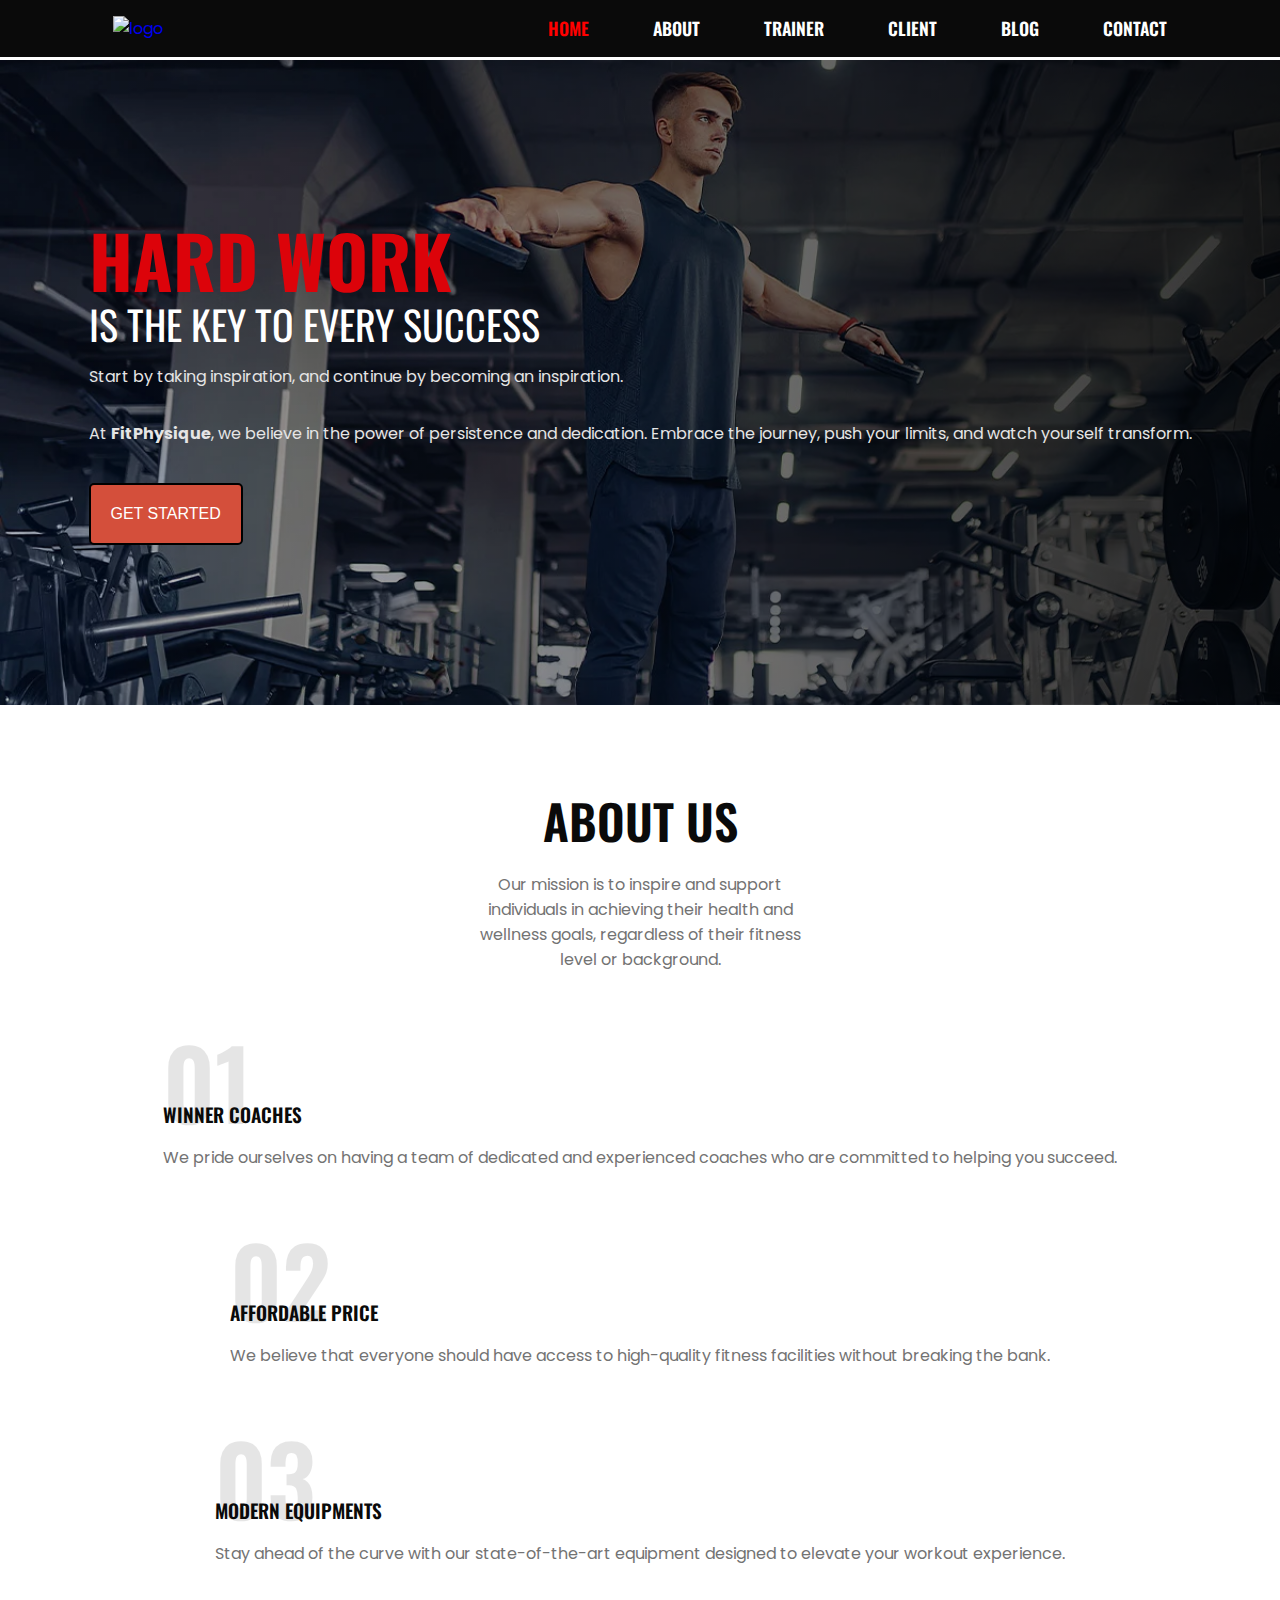
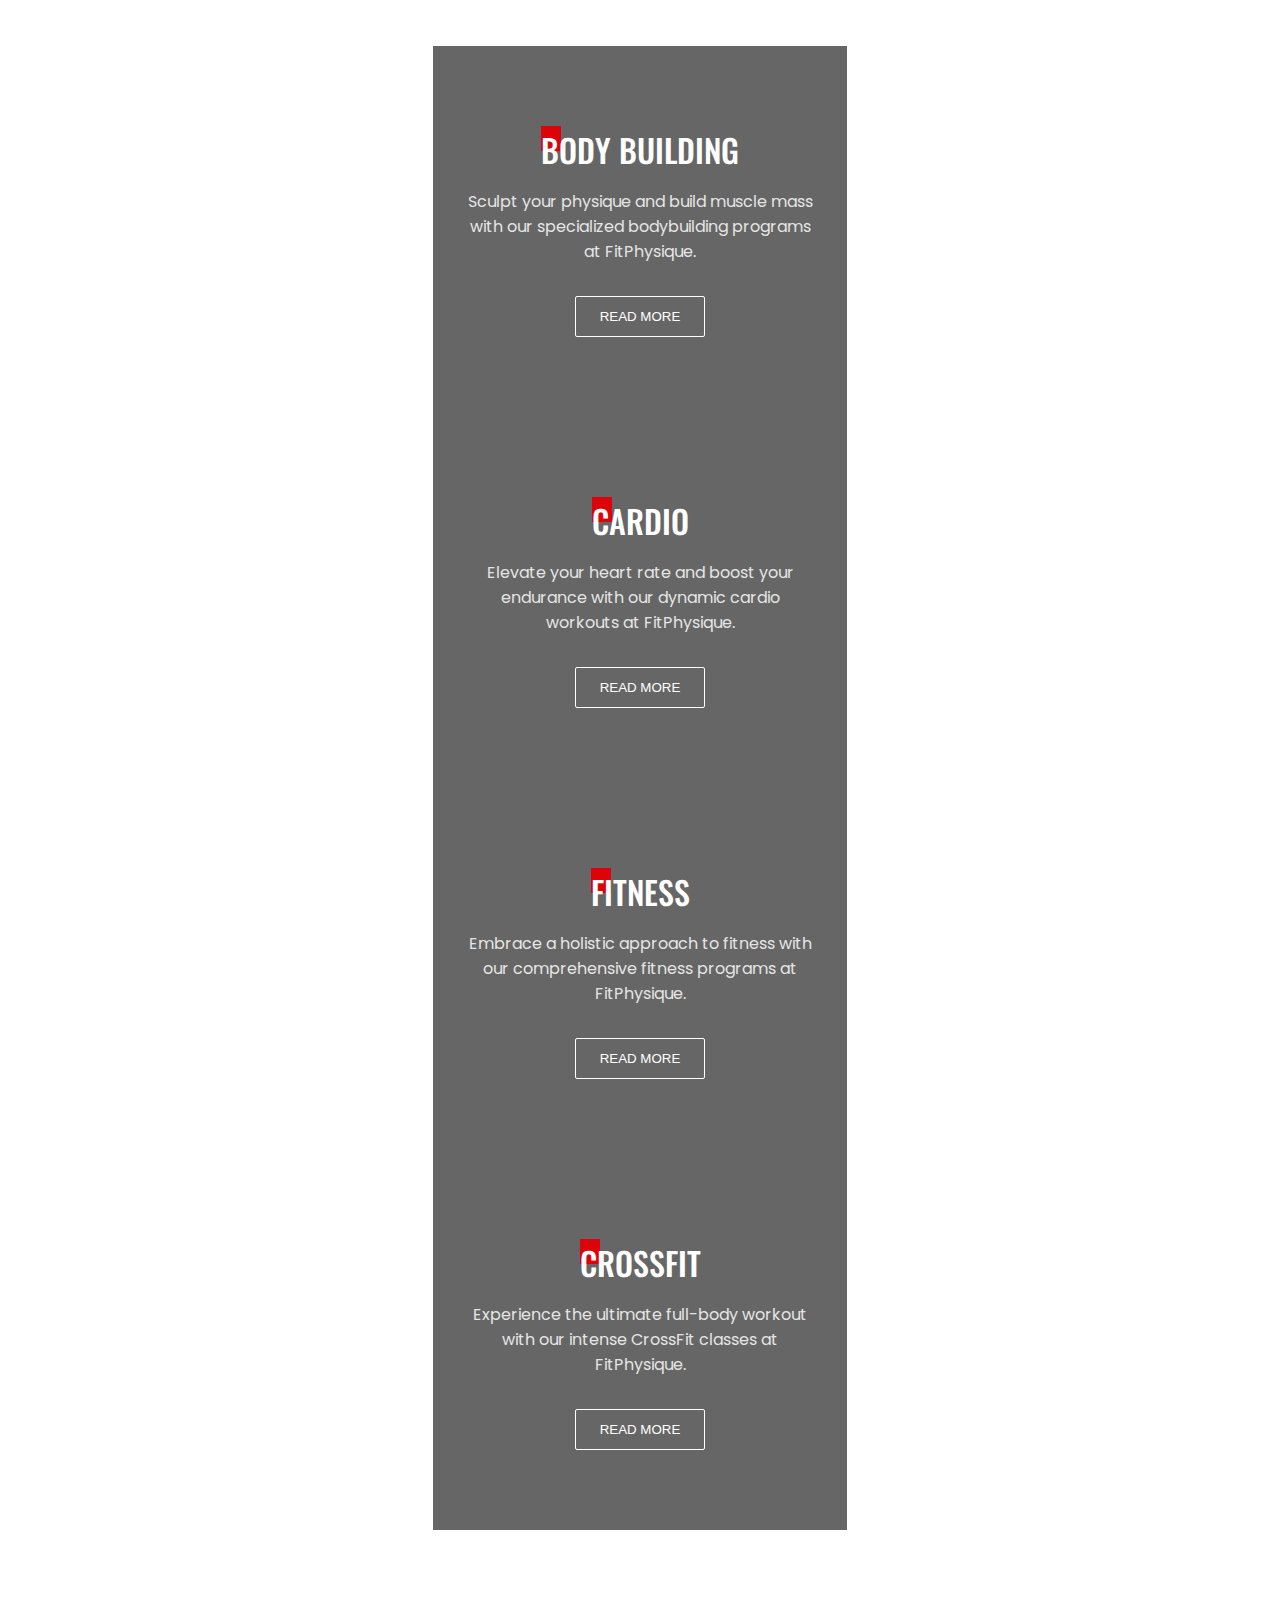
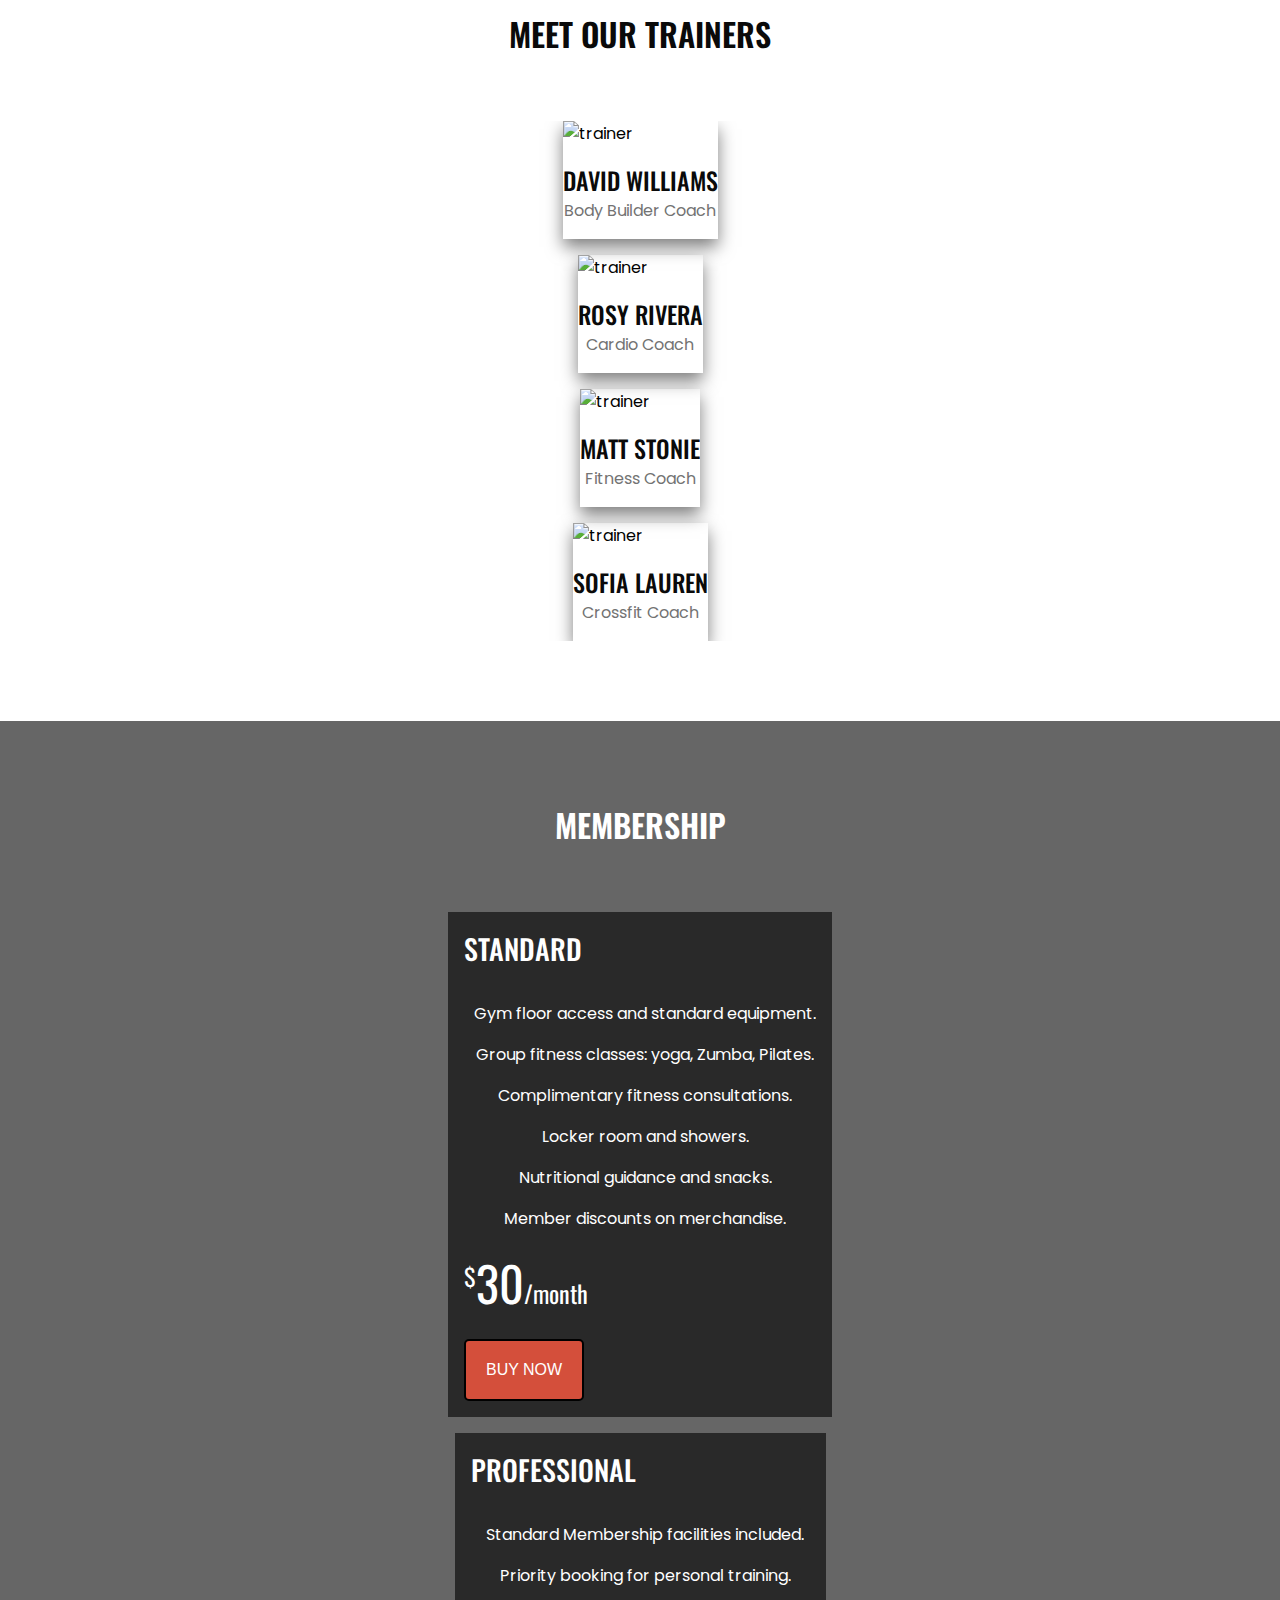
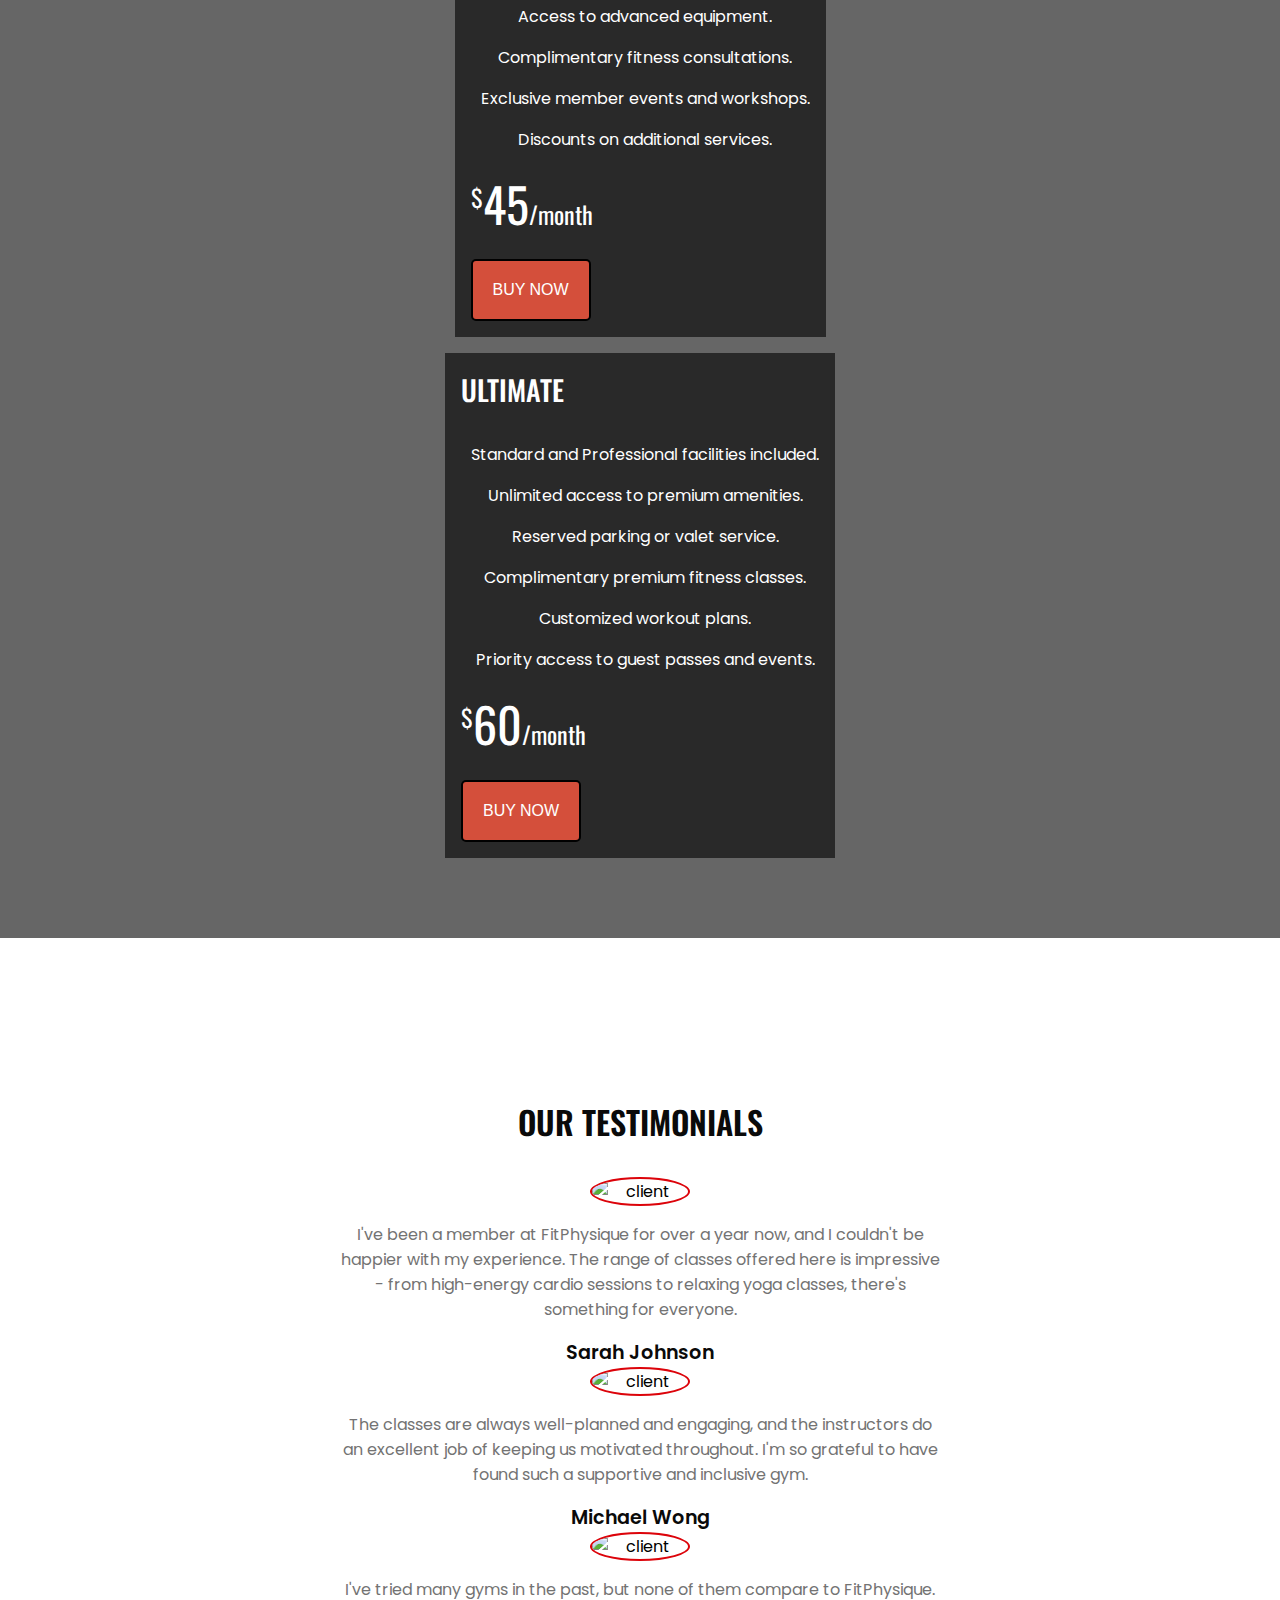
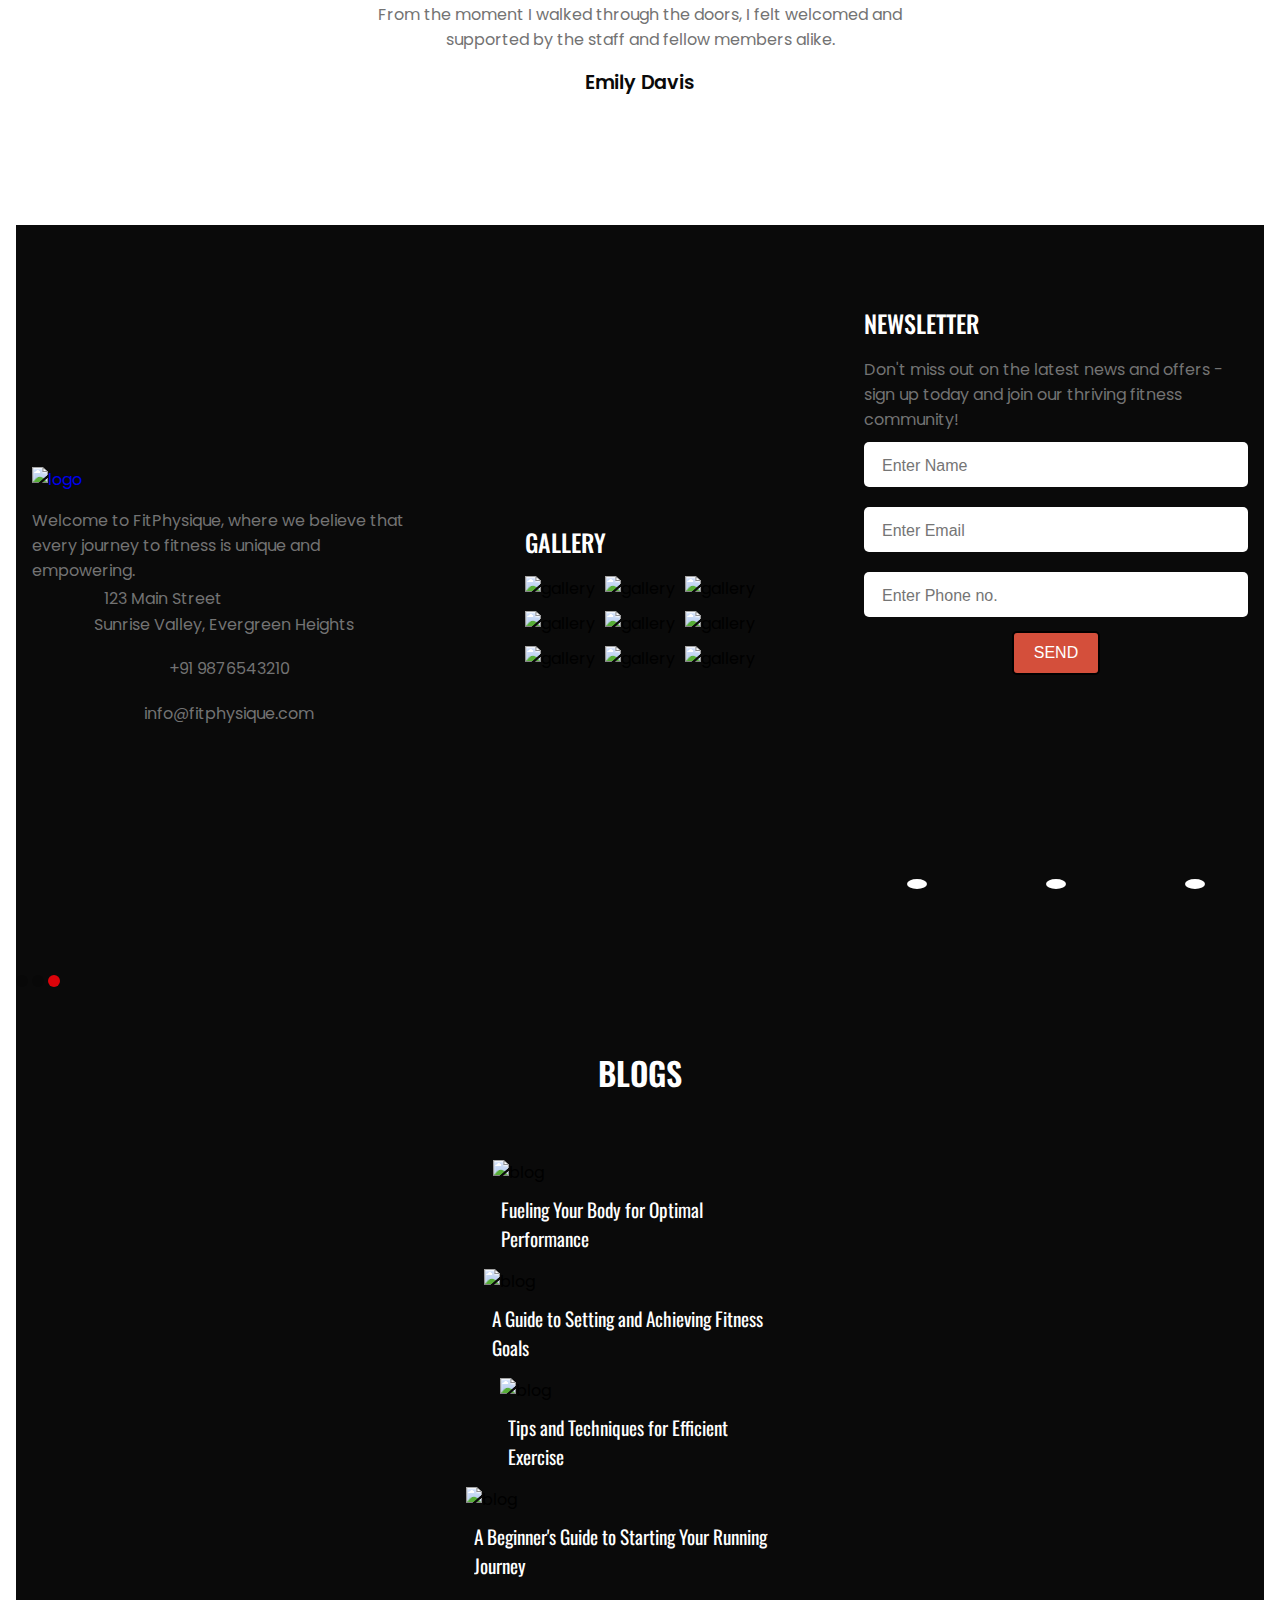
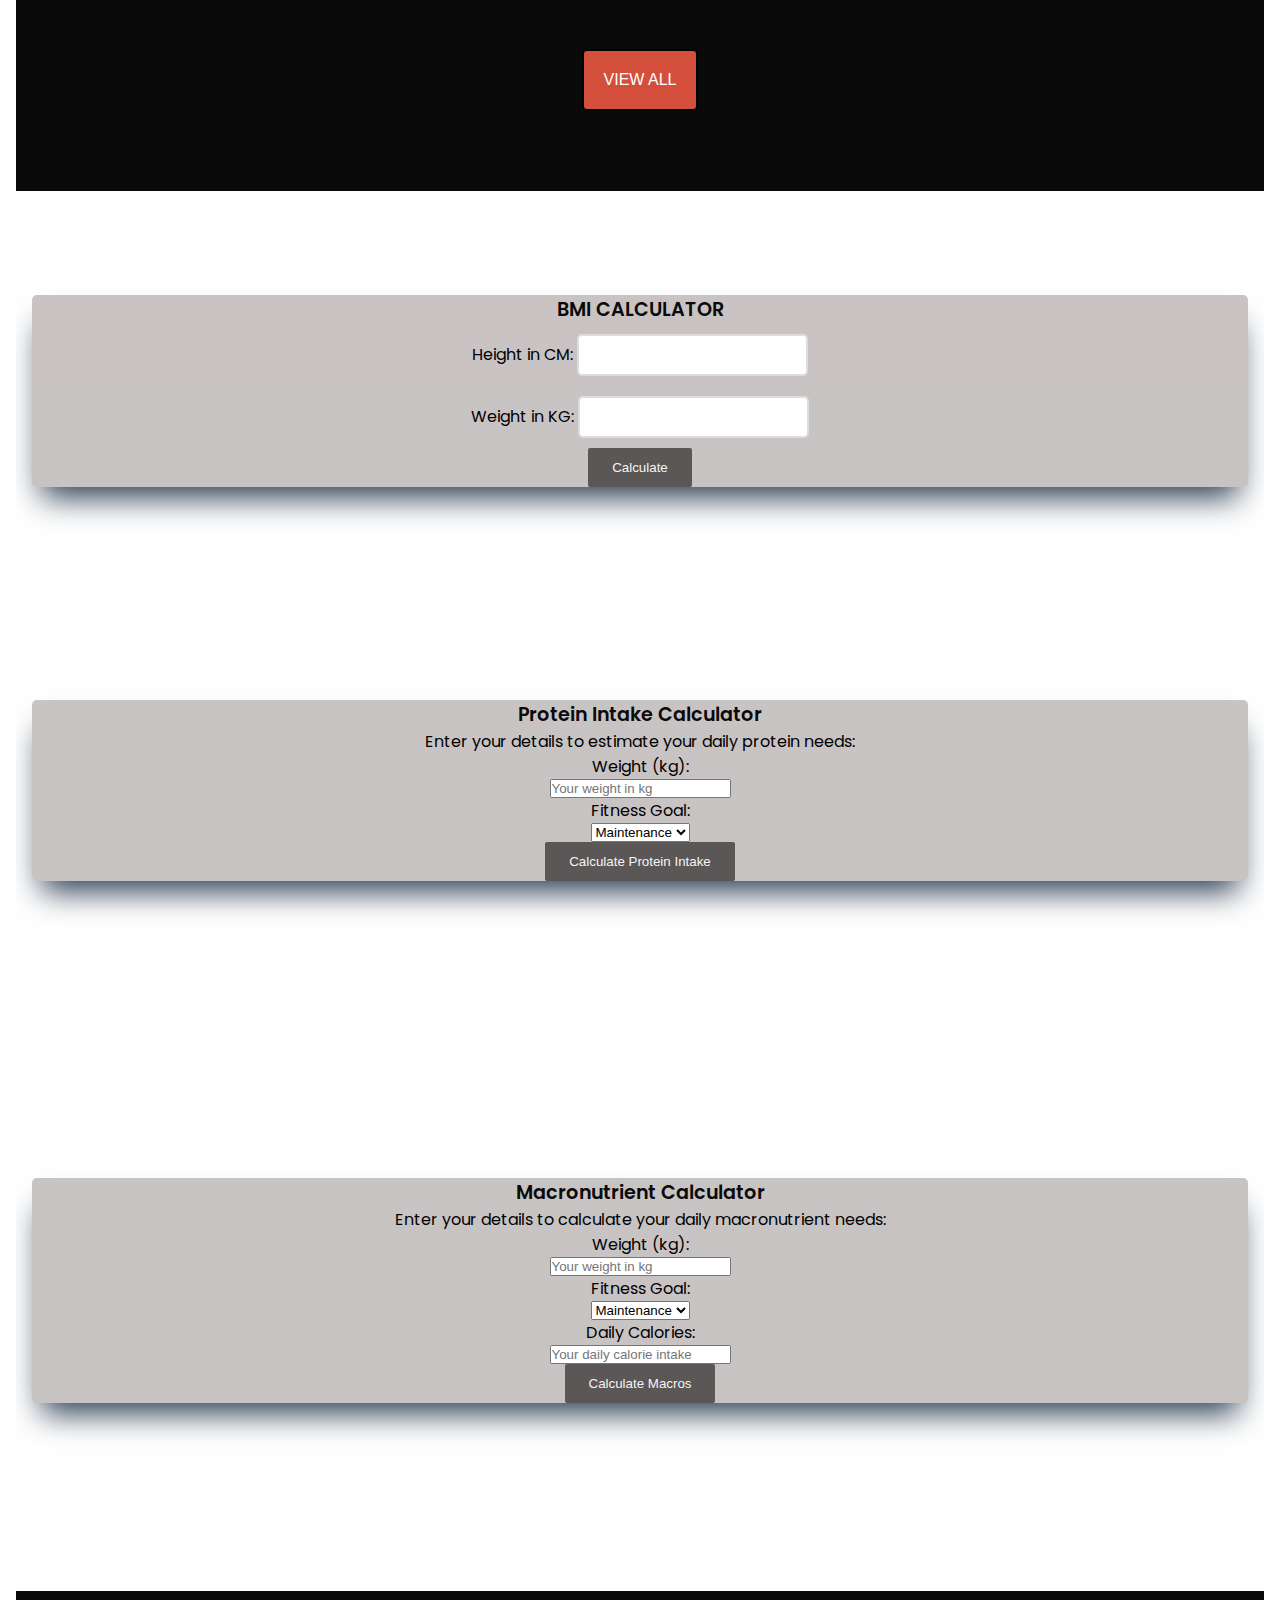
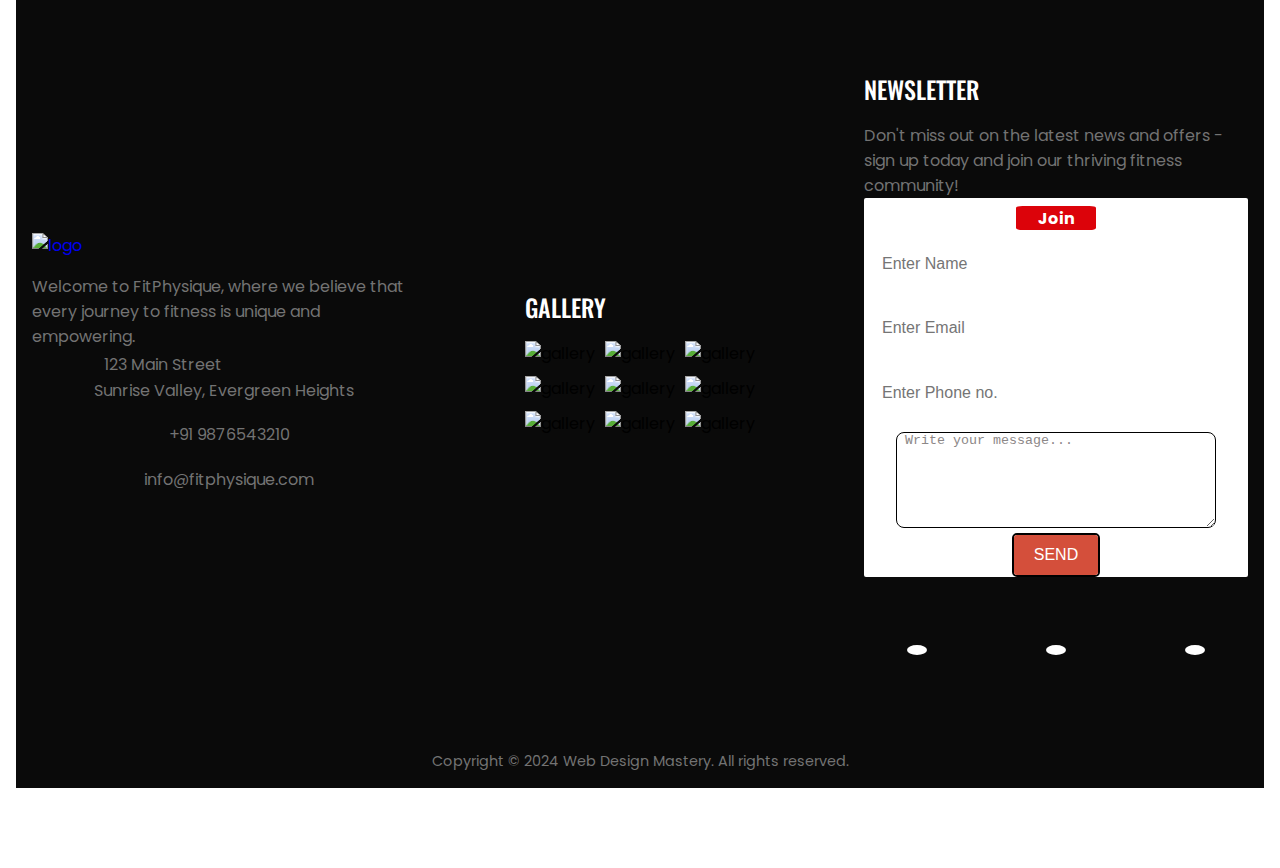
==== commit fe33d5fe: "``Added the automatic active link when scroll``" ====
--- a/index.html
+++ b/index.html
@@ -26,12 +26,12 @@
         </div>
       </div>
       <ul class="nav__links" id="nav-links">
-        <li><a href="#header" class="active">HOME</a></li>
-        <li><a href="#about">ABOUT</a></li>
-        <li><a href="#trainer">TRAINER</a></li>
-        <li><a href="#client">CLIENT</a></li>
-        <li><a href="#blog">BLOG</a></li>
-        <li><a href="#contact">CONTACT</a></li>
+        <li><a class="nav_link active" href="#header">HOME</a></li>
+        <li><a class="nav_link" href="#about">ABOUT</a></li>
+        <li><a class="nav_link" href="#trainer">TRAINER</a></li>
+        <li><a class="nav_link" href="#client">CLIENT</a></li>
+        <li><a class="nav_link" href="#blog">BLOG</a></li>
+        <li><a class="nav_link" href="#contact">CONTACT</a></li>
         <i class="ri-close-line"></i>
       </ul>
     </div>
@@ -42,7 +42,7 @@
     <div class="section__container header__container">
       <div class="header__content">
         <h1>HARD WORK</h1>
-        <h2>IS THE KEY TO EVERY <span class="success">SUCCESS</span></h2>
+        <h2>IS THE KEY TO EVERY SUCCESS</h2>
         <p>Start by taking inspiration, and continue by becoming an inspiration.</p>
         <p>At <strong>FitPhysique</strong>, we believe in the power of persistence and dedication. Embrace the journey,
           push your limits, and watch yourself transform.</p>
@@ -50,12 +50,14 @@
           <a href="login.html">
             <button class="btn btn__primary" id="get-started-btn">GET STARTED</button>
           </a>
-        </div>
+
+        </div>
+
+
       </div>
     </div>
   </header>
 
-  <!-- About us section -->
   <section class="section__container about__container" id="about">
     <div class="about__header">
       <h2 class="section__header">ABOUT US</h2>
@@ -284,7 +286,7 @@
     <section class="section__container client__container" id="client">
       <h2 class="section__header">OUR TESTIMONIALS</h2>
       <div class="swiper">
-        <div class="swiper-wrapper">
+        <div class="swiper-wrappe">
           <div class="swiper-slide">
             <div class="client__card">
               <img src="assets/client-1.jpg" alt="client" />
@@ -325,7 +327,7 @@
           </div>
     </section>
 
-    <footer class="footer" id="contact">
+    <section class="footer" id="contact">
       <div class="section__container footer__container">
         <div class="footer__col">
           <div class="footer__logo">
@@ -389,12 +391,11 @@
           </div>
         </div>
       </div>
-      <!--  disabling this as it creating trouble in the home page -->
-      <!-- <div class="swiper-pagination">
+      <div class="swiper-pagination">
         <span class="swiper-pagination-bullet"></span>
         <span class="swiper-pagination-bullet"></span>
         <span class="swiper-pagination-bullet swiper-pagination-bullet-active"></span>
-      </div> -->
+      </div>
       </div>
   </section>
 
@@ -514,7 +515,7 @@
   <br>
   <br>
   <br>
-  <footer class="footer" id="contact">
+  <footer class="footer">
     <div class="section__container footer__container">
       <div class="footer__col">
         <div class="footer__logo">
--- a/style.css
+++ b/style.css
@@ -36,64 +36,23 @@
   color: var(--text-light);
 }
 
-/* General button styling */
 .btn {
-  padding: 0.75rem 1.75rem;
+  padding: 0.75rem 1.5rem;
   outline: none;
   border: none;
   color: var(--white);
-  border-radius: 4px;
-  transition: all 0.3s ease-in-out;
+  border-radius: 2px;
+  transition: 0.3s;
   cursor: pointer;
-
-  /* Classy box shadow */
-  /* box-shadow: 0px 4px 6px rgba(0, 0, 0, 0.1); */
-  font-size: 1.1rem;
-  font-weight: 600;
-}
-
-.success {
-  color: #d44f3b;
-  font-size: 2.5rem;
-  font-weight: 600;
-  white-space: nowrap;
-  overflow: hidden;
-  
-
-  text-shadow: 2px 2px 4px rgba(0, 0, 0, 0.2);
-}
-
-
-
-
-/* Primary button styling */
+}
+
 .btn__primary {
-  /* background-color: var(--primary-color); */
-  position: relative;
-  overflow: hidden;
-}
-
-/* Hover effect */
+  background-color: var(--primary-color);
+}
+
 .btn__primary:hover {
-  background-color: rgb(251, 111, 109);
-  box-shadow: 0px 6px 10px rgba(0, 0, 0, 0.15);
-  transform: translateY(-3px);
-}
-
-/* Styling the button */
-.btn__primary::before {
-  content: "";
-  position: absolute;
-  top: 0;
-  left: 0;
-  width: 100%;
-  height: 100%;
-  border-radius: 4px;
-  /* border: 2px solid rgba(255, 255, 255, 0.2); */
-  opacity: 0;
-  transition: opacity 0.3s ease-in-out;
-}
-
+  background-color: var(--primary-color-dark);
+}
 
 .btn__secondary {
   background-color: transparent;
@@ -218,6 +177,24 @@
 .nav__bar {
   gap: 10rem;
 }
+
+/* Navbar styling */
+/* Style for the navbar links */
+.nav_link {
+  overflow: hidden;
+  width: 100%;
+  position: relative;
+  padding: 0 1rem;
+  text-decoration: none;
+  color: var(--text-color);
+  font-size: 16px;
+  font-weight: 600;
+}
+
+.nav_link.active{
+  color: red;
+}
+
 
 .header {
   background-image: linear-gradient(
@@ -261,82 +238,35 @@
 }
 
 .header__content h1 {
-  /* Create a typewriter effect */
-  overflow: hidden;
-  border-right: 0.08em solid rgb(45, 38, 24);
-  white-space: nowrap;
-  line-height: 0.8em;
-  height: 0.8em;
-  margin: 0px;
-
-  letter-spacing: 0.10em;
-  animation: 
-    typing 3.5s steps(40, end),
-    blink-caret 0.75s step-end infinite;
-
-    /*  */
   font-size: 4.5rem;
   font-weight: 700;
   font-family: var(--header-font);
-  width: 10.8ch;
+  line-height: 5rem;
   color: var(--primary-color);
-  text-shadow: 2px 2px 4px rgba(0, 0, 0, 0.3),   /* Light shadow for subtle depth */
-               -1px -1px 5px rgba(255, 255, 255, 0.2); /* Softer highlight effect */
-}
-
-
-/* Typing effect */
-@keyframes typing {
-  from { width: 0 }
-  to { width: 11ch }
-}
-
-/* The typewriter cursor effect */
-@keyframes blink-caret {
-  from, to { border-color: transparent }
-  50% { border-color: rgb(251, 111, 109); }
-}
-
-/* Text shadow */
+}
+
 .header__content h2 {
   margin-bottom: 1rem;
   font-size: 2.5rem;
   font-weight: 400;
   font-family: var(--header-font);
-  color: var(--white);
-  text-shadow: 1px 1px 3px rgba(0, 0, 0, 0.2),
-               -1px -1px 2px rgba(255, 255, 255, 0.1);
-}
-
-/* Styling with text shadow done */
+  line-height: 3rem;
+  color: var(--white);
+}
+
 .header__content p {
   margin-bottom: 2rem;
   color: var(--extra-light);
-  width: 60vw;
-  text-shadow: 1px 1px 2px rgba(0, 0, 0, 0.15);
-}
-
-/* About section */
+}
 
 .about__header {
   text-align: center;
   display: grid;
   gap: 1rem;
-  opacity: 0; /* Initially hidden */
-  transform: translateY(20px); /* Start with a slight downward shift */
-  transition: opacity 0.5s ease, transform 0.5s ease; /* Smooth transition for opacity and transform */
-}
-
-/* When the element is visible, apply the styles */
-.about__header.visible {
-  opacity: 1; /* Fade in */
-  transform: translateY(0); /* Move to original position */
 }
 
 .about__header .section__header {
   font-size: 3rem;
-  
-  text-shadow: 3px 3px 5px rgba(0, 0, 0, 0.3), 0 0 25px rgba(251, 111, 109, 0.7);
 }
 
 .about__header .section__description {
@@ -350,38 +280,12 @@
   gap: 4rem;
 }
 
-.about__card{
-  width: 80vw;
-  background-color: var(--white);
-  border-radius: 10px;
-  padding: 2rem;
-  box-shadow: 0 8px 20px rgba(0, 0, 0, 0.15);
-  transition: transform 0.3s ease, box-shadow 0.3s ease, opacity 0.5s ease;
-  position: relative;
-  opacity: 0;
-  transform: translateY(20px);
-  overflow: hidden;
-}
-
-/* When the card is visible */
-.about__card.visible {
-  opacity: 1;
-  transform: translateY(0);
-}
-
-.about__card:hover{
-  transform: translateY(-5px);
-  box-shadow: 0 12px 30px rgba(0, 0, 0, 0.25);
-}
-
 .about__card h4 {
-
-  overflow: hidden;
   position: relative;
   isolation: isolate;
   margin-bottom: 1rem;
   padding-top: 4rem;
-  font-size: 1.5rem;
+  font-size: 1.2rem;
   font-weight: 600;
   font-family: var(--header-font);
   color: var(--text-dark);
@@ -412,9 +316,6 @@
 
 .about__card p {
   color: var(--text-light);
-  font-size: 1rem;
-  line-height: 1.5;
-  margin: 0;
 }
 
 .session {
@@ -792,6 +693,7 @@
   padding: 20px;
   background-color: #d44f3b;
   color: white;
+  border: 2px black solid;
   border-radius: 5px;
   font-size: 16px;
   cursor: pointer;
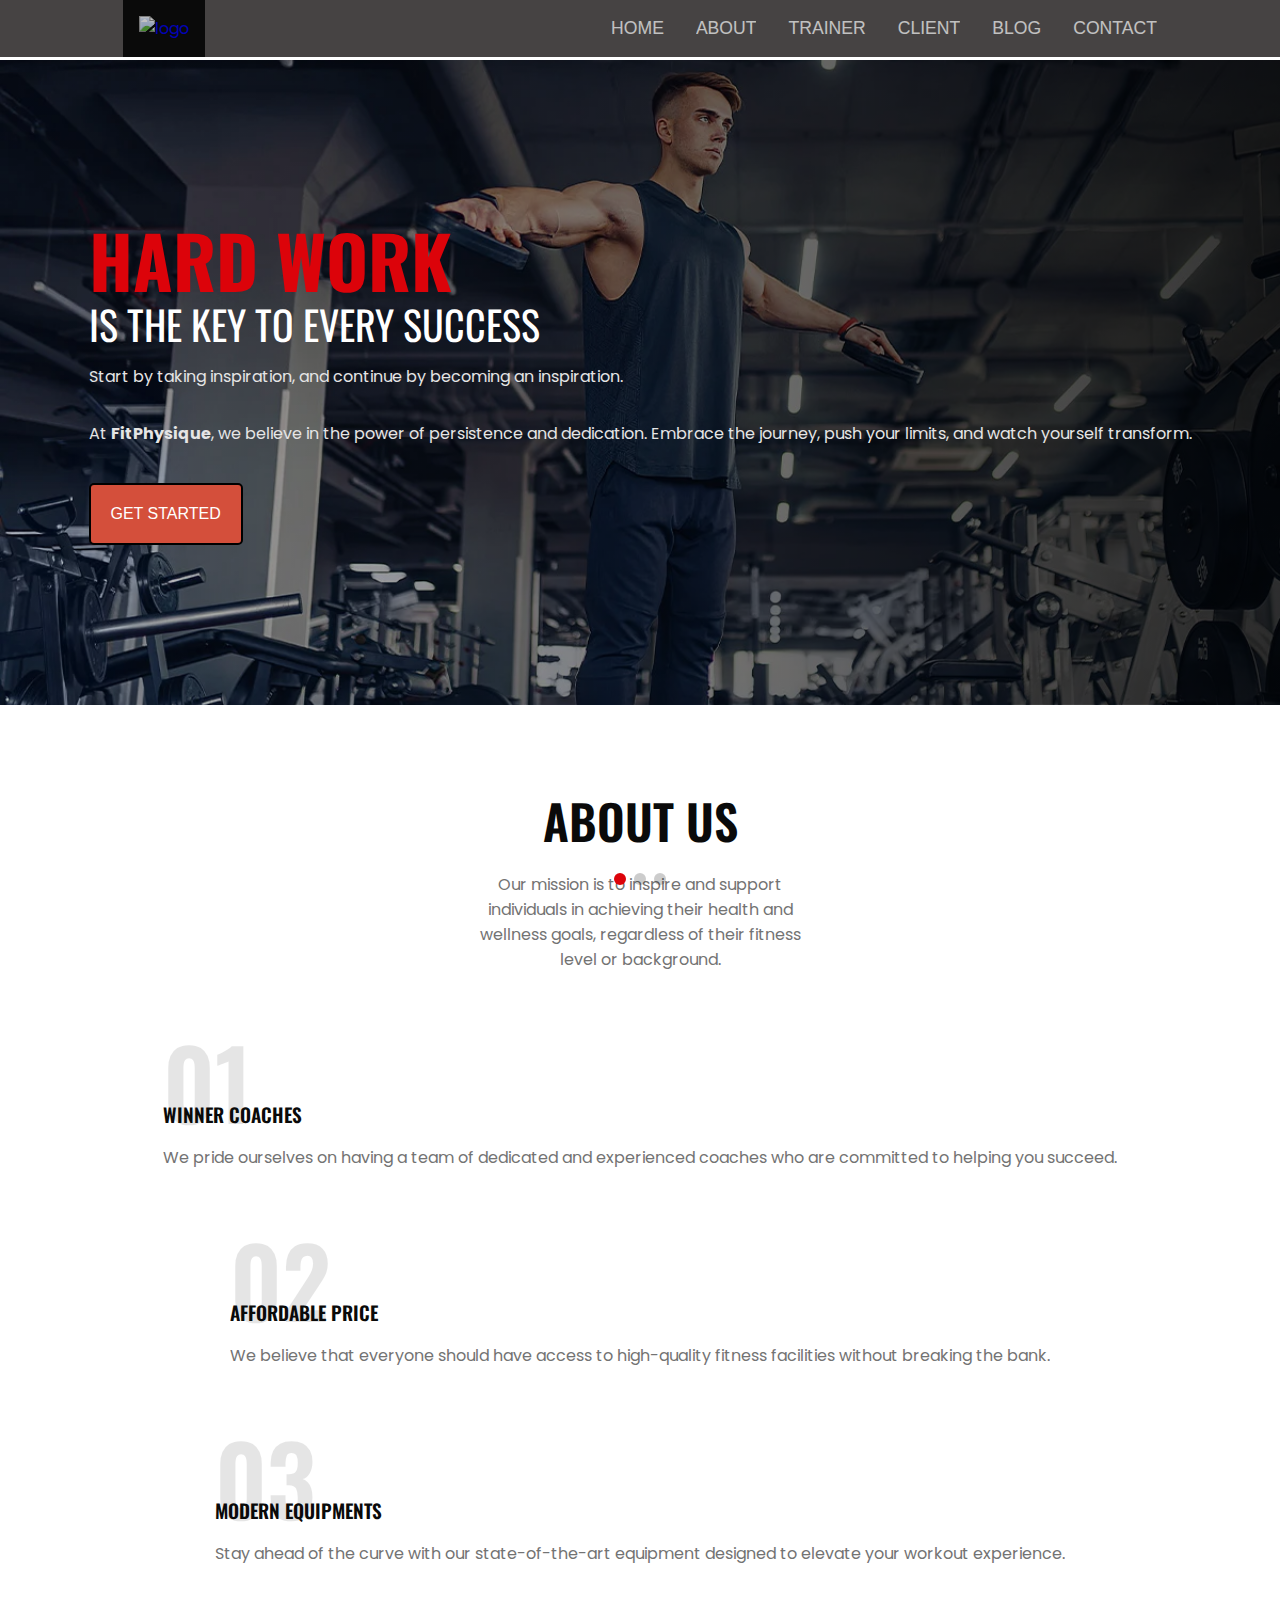
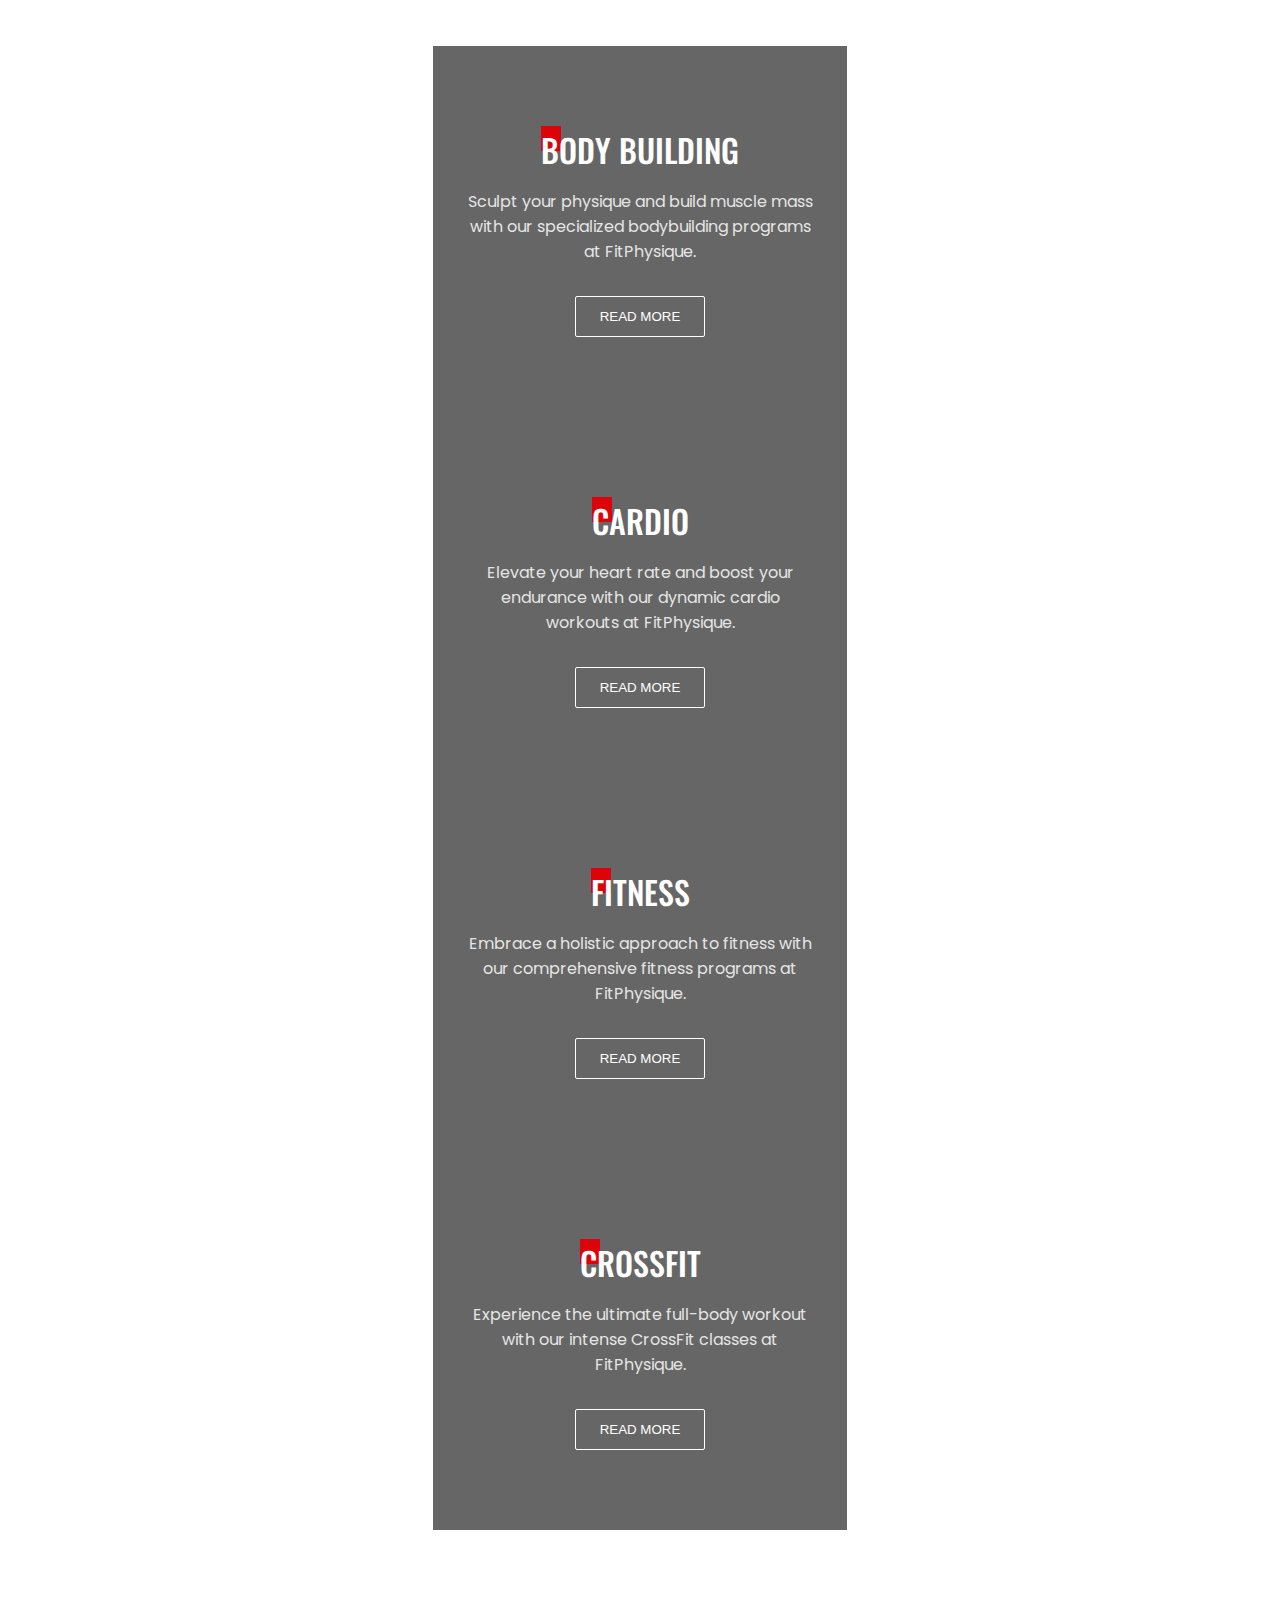
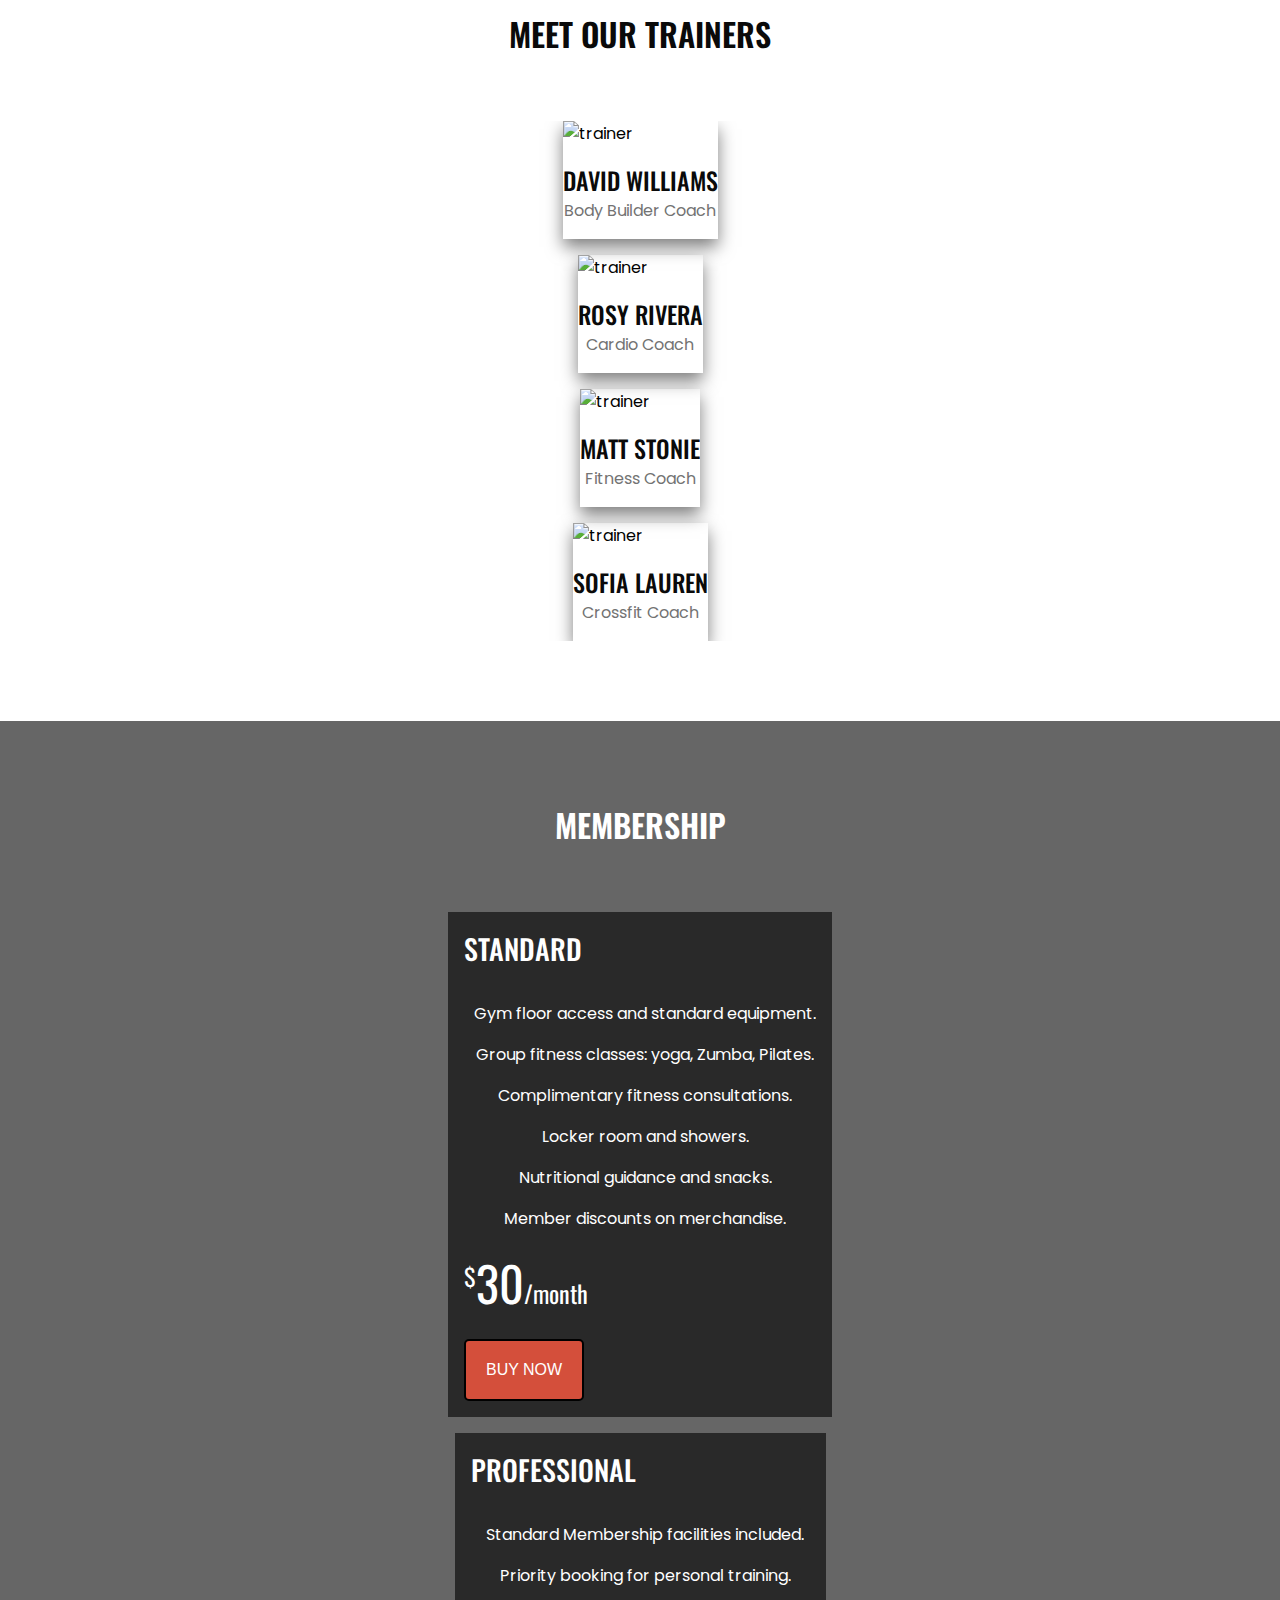
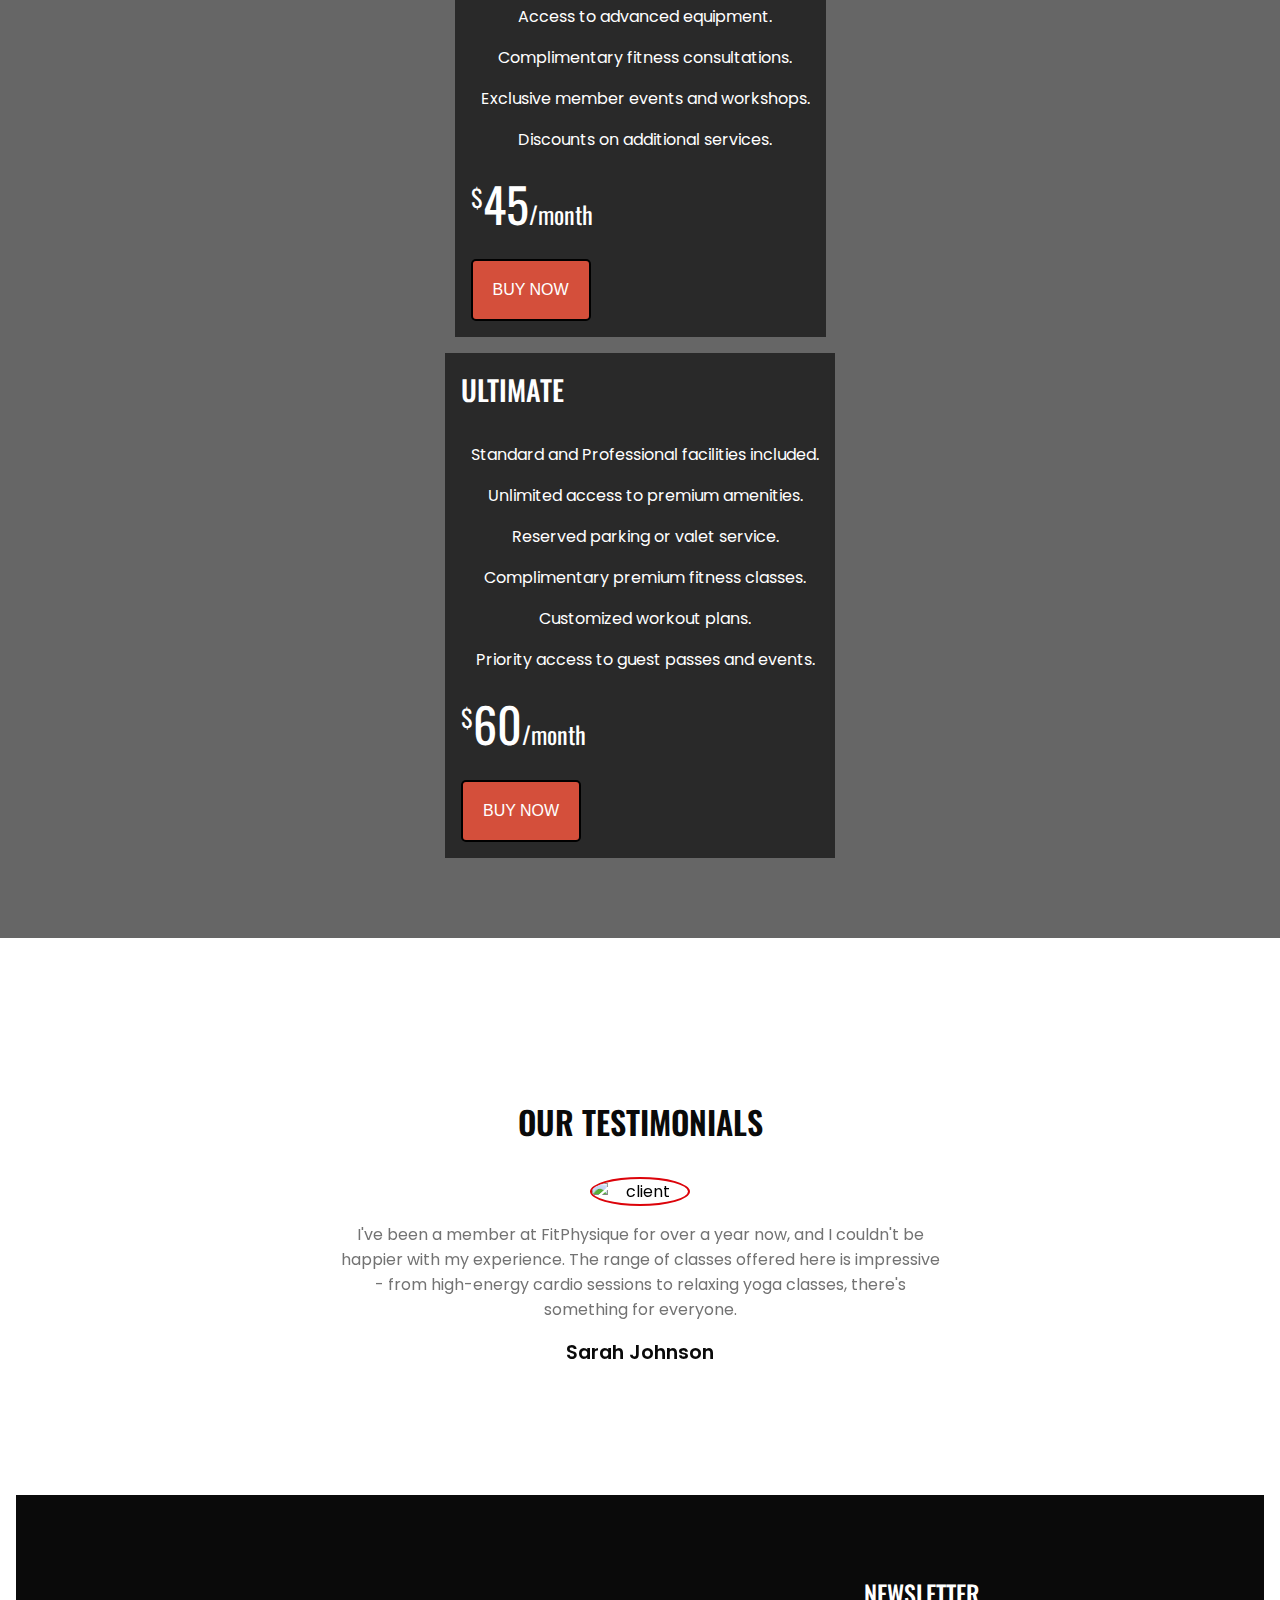
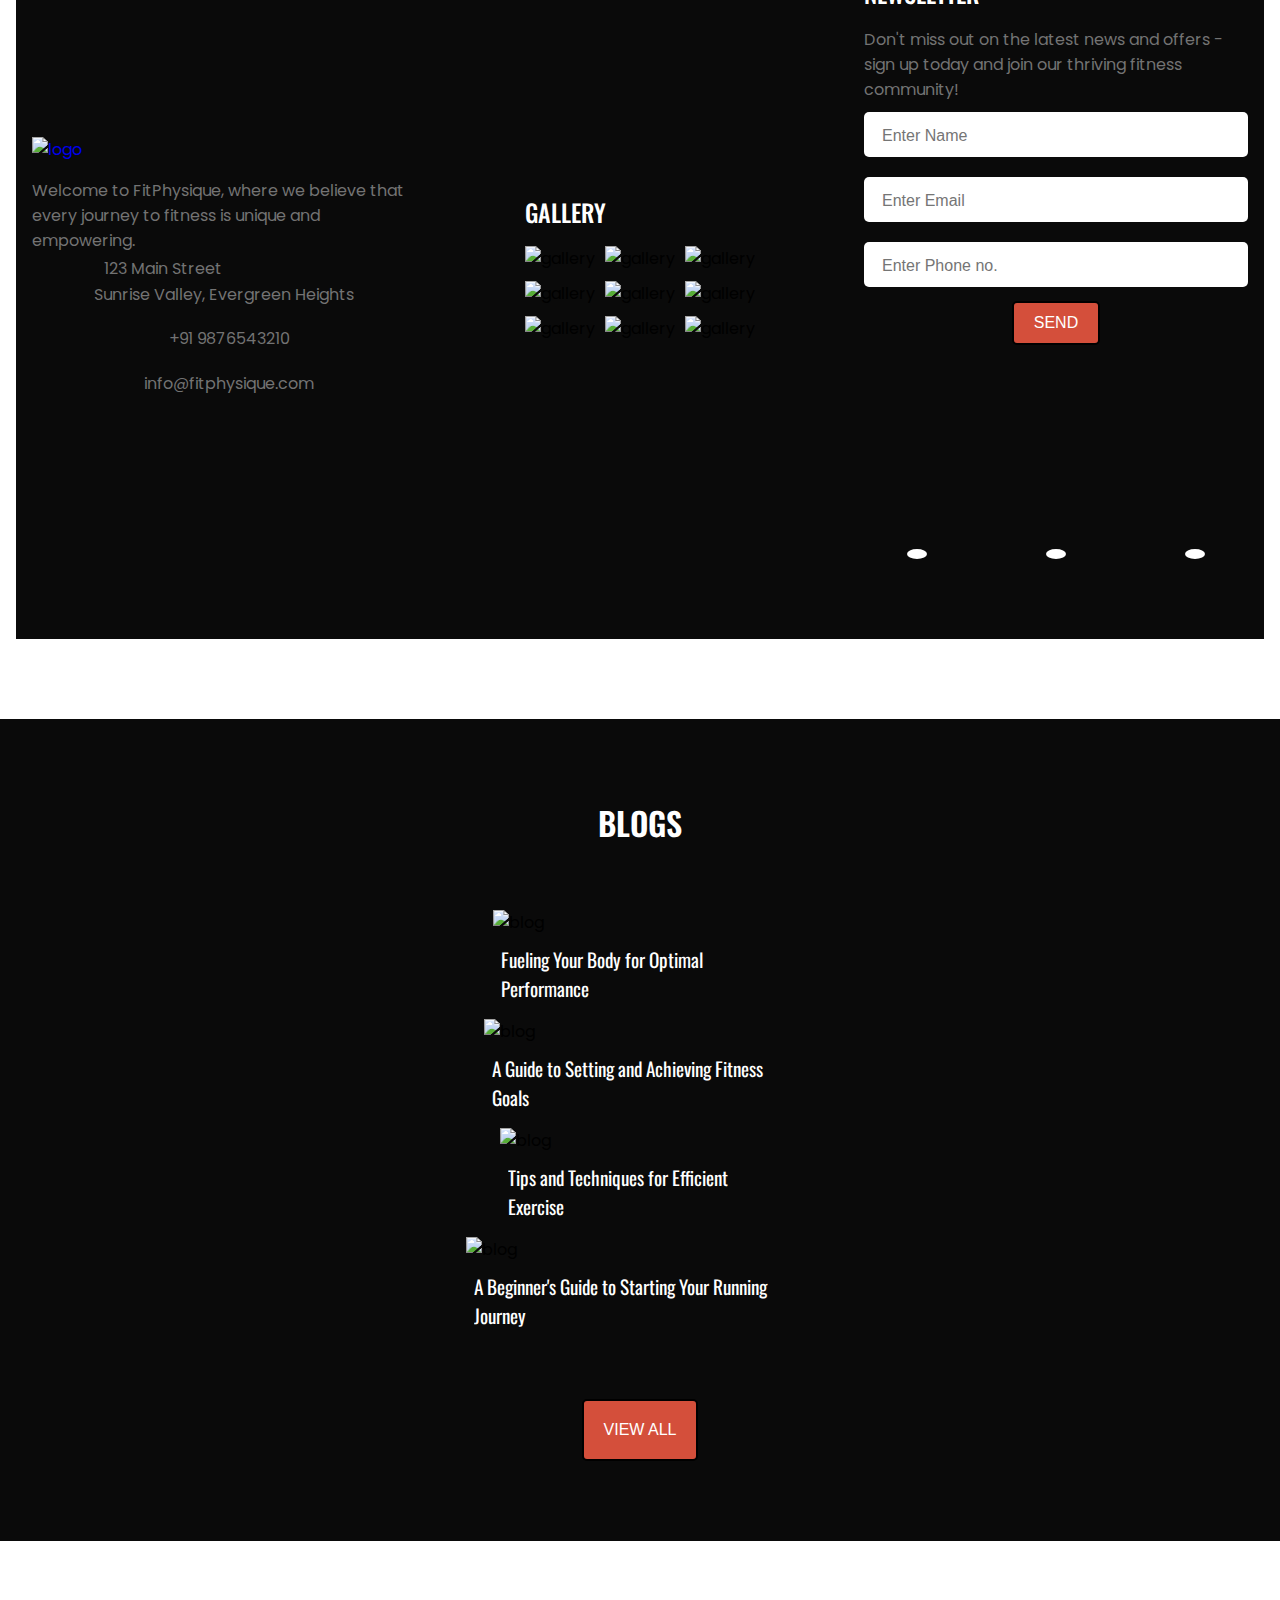
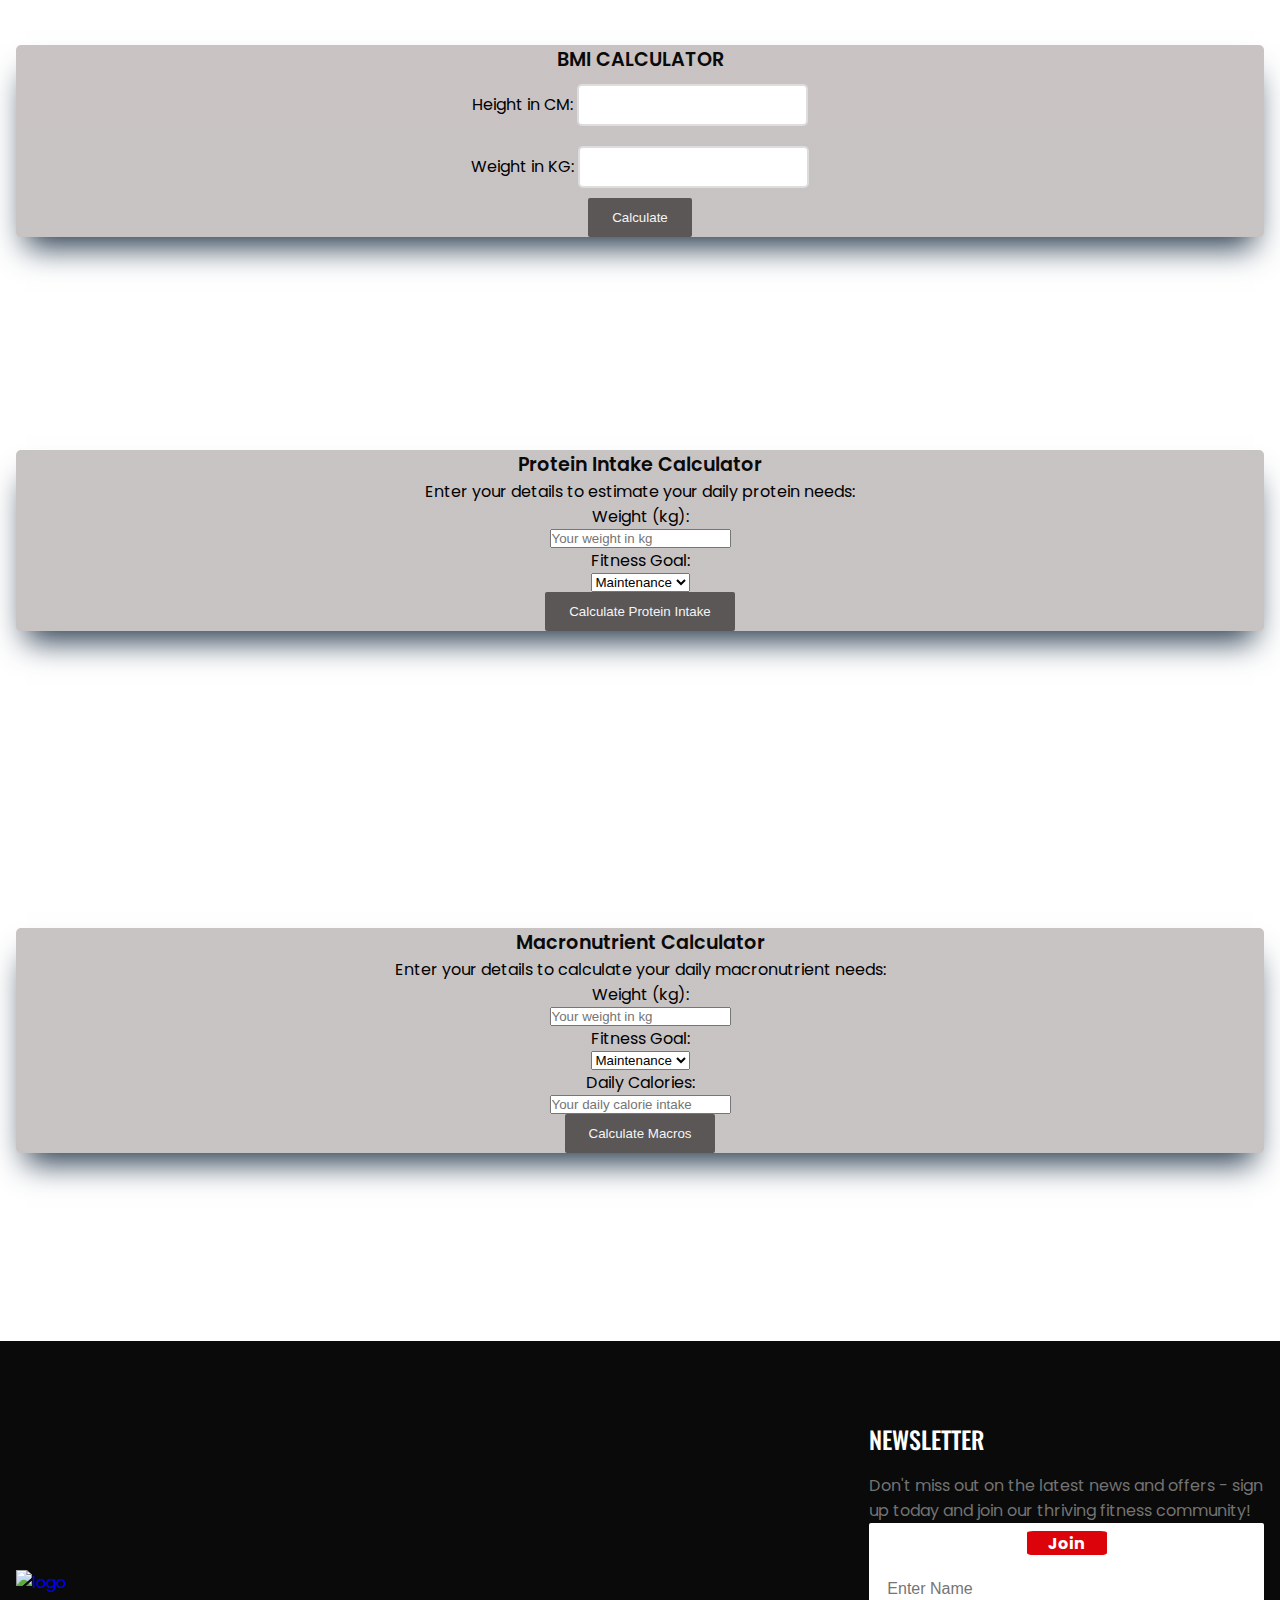
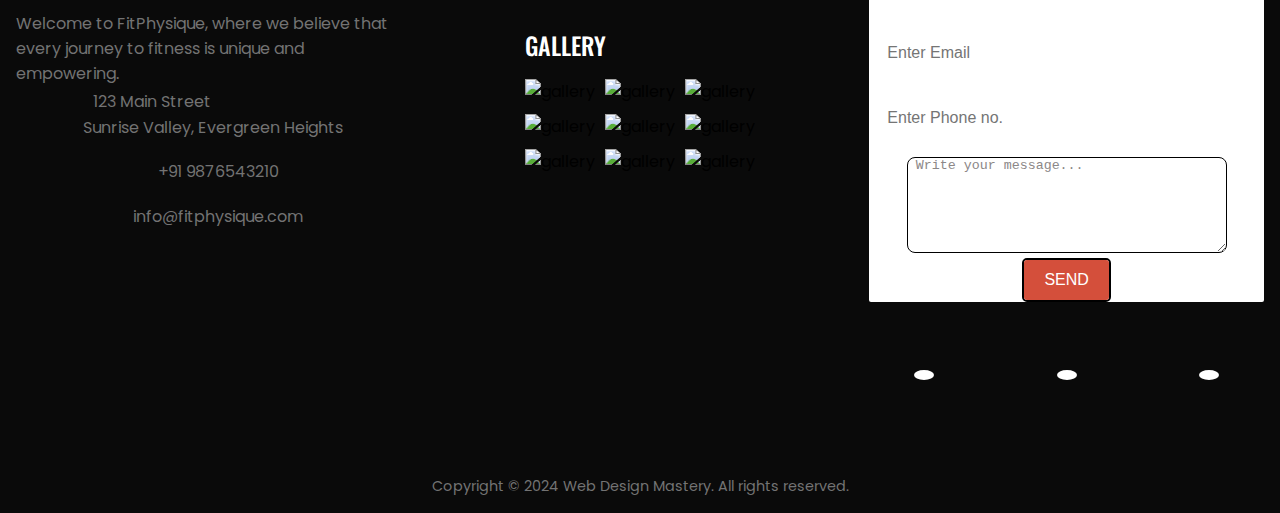
==== commit 3376135d: "Merge 99e288c56f22261540199fd10dce891a235e0981 into b8bd453f4604a6d26ec5133b705bf99dbe51574c" ====
--- a/index.html
+++ b/index.html
@@ -26,12 +26,12 @@
         </div>
       </div>
       <ul class="nav__links" id="nav-links">
-        <li><a class="nav_link active" href="#header">HOME</a></li>
-        <li><a class="nav_link" href="#about">ABOUT</a></li>
-        <li><a class="nav_link" href="#trainer">TRAINER</a></li>
-        <li><a class="nav_link" href="#client">CLIENT</a></li>
-        <li><a class="nav_link" href="#blog">BLOG</a></li>
-        <li><a class="nav_link" href="#contact">CONTACT</a></li>
+        <li><a href="#header" class="active" style="font-family: 'Gill Sans', 'Gill Sans MT', Calibri, 'Trebuchet MS', sans-serif;">HOME</a></li>
+        <li><a href="#about" style="font-family: 'Gill Sans', 'Gill Sans MT', Calibri, 'Trebuchet MS', sans-serif">ABOUT</a></li>
+        <li><a href="#trainer" style="font-family: 'Gill Sans', 'Gill Sans MT', Calibri, 'Trebuchet MS', sans-serif">TRAINER</a></li>
+        <li><a href="#client" style="font-family: 'Gill Sans', 'Gill Sans MT', Calibri, 'Trebuchet MS', sans-serif">CLIENT</a></li>
+        <li><a href="#blog" style="font-family: 'Gill Sans', 'Gill Sans MT', Calibri, 'Trebuchet MS', sans-serif">BLOG</a></li>
+        <li><a href="#contact" style="font-family: 'Gill Sans', 'Gill Sans MT', Calibri, 'Trebuchet MS', sans-serif">CONTACT</a></li>
         <i class="ri-close-line"></i>
       </ul>
     </div>
@@ -286,7 +286,7 @@
     <section class="section__container client__container" id="client">
       <h2 class="section__header">OUR TESTIMONIALS</h2>
       <div class="swiper">
-        <div class="swiper-wrappe">
+        <div class="swiper-wrapper">
           <div class="swiper-slide">
             <div class="client__card">
               <img src="assets/client-1.jpg" alt="client" />
@@ -327,7 +327,7 @@
           </div>
     </section>
 
-    <section class="footer" id="contact">
+    <footer class="footer" id="contact">
       <div class="section__container footer__container">
         <div class="footer__col">
           <div class="footer__logo">
@@ -515,7 +515,7 @@
   <br>
   <br>
   <br>
-  <footer class="footer">
+  <footer class="footer" id="contact">
     <div class="section__container footer__container">
       <div class="footer__col">
         <div class="footer__logo">
--- a/style.css
+++ b/style.css
@@ -97,6 +97,8 @@
   display: flex;
   align-items: center;
   color: white;
+  opacity: 0.75;
+  background-color:#5b5757;
 }
 
 .nav__logo img {
@@ -177,24 +179,6 @@
 .nav__bar {
   gap: 10rem;
 }
-
-/* Navbar styling */
-/* Style for the navbar links */
-.nav_link {
-  overflow: hidden;
-  width: 100%;
-  position: relative;
-  padding: 0 1rem;
-  text-decoration: none;
-  color: var(--text-color);
-  font-size: 16px;
-  font-weight: 600;
-}
-
-.nav_link.active{
-  color: red;
-}
-
 
 .header {
   background-image: linear-gradient(
